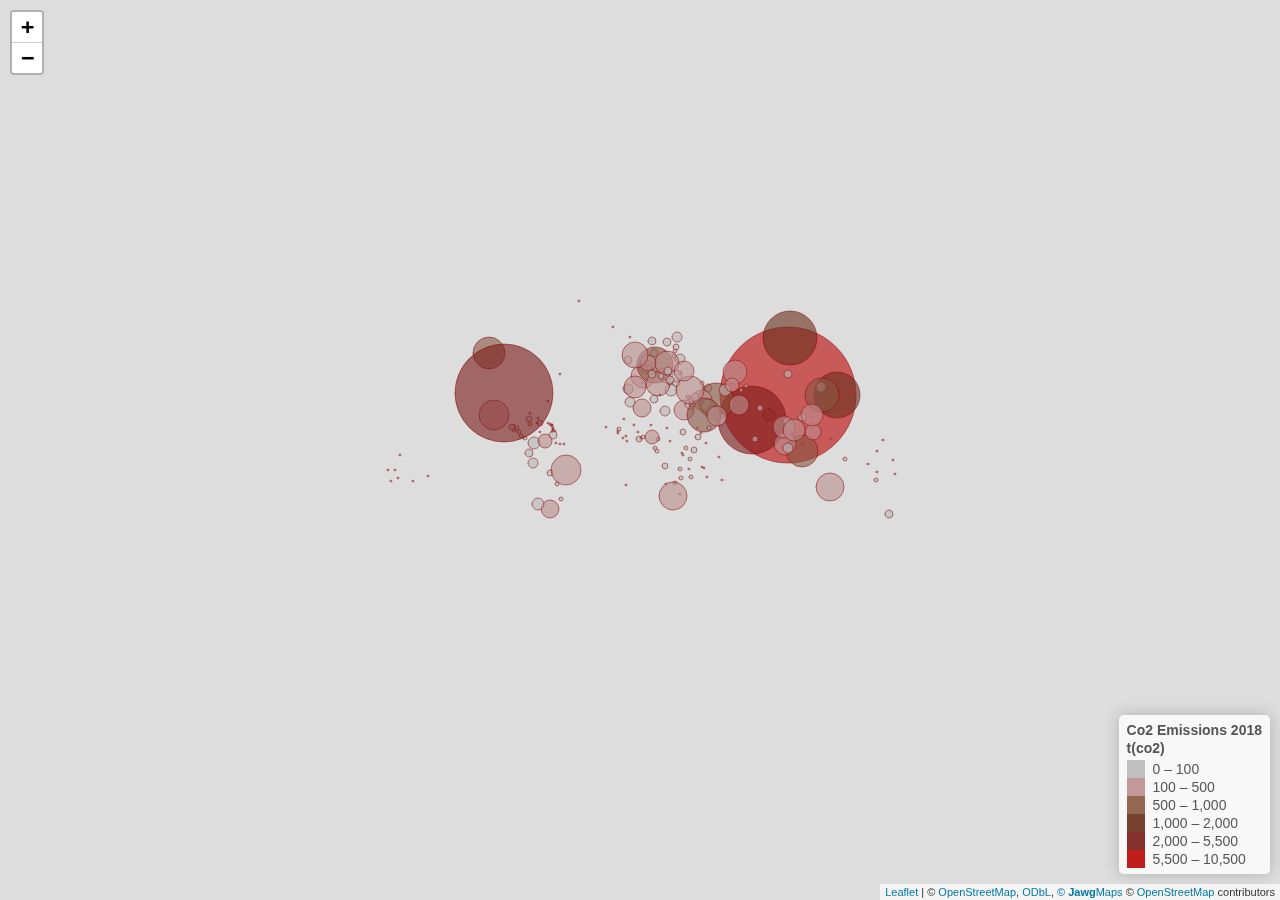
==== co2map.html @ f68b175c "initial commit" ====
<!DOCTYPE html>
<html lang="en">
<head>
<meta charset="utf-8" />
<style>body{background-color:white;}</style>
<script>(function() {
  // If window.HTMLWidgets is already defined, then use it; otherwise create a
  // new object. This allows preceding code to set options that affect the
  // initialization process (though none currently exist).
  window.HTMLWidgets = window.HTMLWidgets || {};

  // See if we're running in a viewer pane. If not, we're in a web browser.
  var viewerMode = window.HTMLWidgets.viewerMode =
      /\bviewer_pane=1\b/.test(window.location);

  // See if we're running in Shiny mode. If not, it's a static document.
  // Note that static widgets can appear in both Shiny and static modes, but
  // obviously, Shiny widgets can only appear in Shiny apps/documents.
  var shinyMode = window.HTMLWidgets.shinyMode =
      typeof(window.Shiny) !== "undefined" && !!window.Shiny.outputBindings;

  // We can't count on jQuery being available, so we implement our own
  // version if necessary.
  function querySelectorAll(scope, selector) {
    if (typeof(jQuery) !== "undefined" && scope instanceof jQuery) {
      return scope.find(selector);
    }
    if (scope.querySelectorAll) {
      return scope.querySelectorAll(selector);
    }
  }

  function asArray(value) {
    if (value === null)
      return [];
    if ($.isArray(value))
      return value;
    return [value];
  }

  // Implement jQuery's extend
  function extend(target /*, ... */) {
    if (arguments.length == 1) {
      return target;
    }
    for (var i = 1; i < arguments.length; i++) {
      var source = arguments[i];
      for (var prop in source) {
        if (source.hasOwnProperty(prop)) {
          target[prop] = source[prop];
        }
      }
    }
    return target;
  }

  // IE8 doesn't support Array.forEach.
  function forEach(values, callback, thisArg) {
    if (values.forEach) {
      values.forEach(callback, thisArg);
    } else {
      for (var i = 0; i < values.length; i++) {
        callback.call(thisArg, values[i], i, values);
      }
    }
  }

  // Replaces the specified method with the return value of funcSource.
  //
  // Note that funcSource should not BE the new method, it should be a function
  // that RETURNS the new method. funcSource receives a single argument that is
  // the overridden method, it can be called from the new method. The overridden
  // method can be called like a regular function, it has the target permanently
  // bound to it so "this" will work correctly.
  function overrideMethod(target, methodName, funcSource) {
    var superFunc = target[methodName] || function() {};
    var superFuncBound = function() {
      return superFunc.apply(target, arguments);
    };
    target[methodName] = funcSource(superFuncBound);
  }

  // Add a method to delegator that, when invoked, calls
  // delegatee.methodName. If there is no such method on
  // the delegatee, but there was one on delegator before
  // delegateMethod was called, then the original version
  // is invoked instead.
  // For example:
  //
  // var a = {
  //   method1: function() { console.log('a1'); }
  //   method2: function() { console.log('a2'); }
  // };
  // var b = {
  //   method1: function() { console.log('b1'); }
  // };
  // delegateMethod(a, b, "method1");
  // delegateMethod(a, b, "method2");
  // a.method1();
  // a.method2();
  //
  // The output would be "b1", "a2".
  function delegateMethod(delegator, delegatee, methodName) {
    var inherited = delegator[methodName];
    delegator[methodName] = function() {
      var target = delegatee;
      var method = delegatee[methodName];

      // The method doesn't exist on the delegatee. Instead,
      // call the method on the delegator, if it exists.
      if (!method) {
        target = delegator;
        method = inherited;
      }

      if (method) {
        return method.apply(target, arguments);
      }
    };
  }

  // Implement a vague facsimilie of jQuery's data method
  function elementData(el, name, value) {
    if (arguments.length == 2) {
      return el["htmlwidget_data_" + name];
    } else if (arguments.length == 3) {
      el["htmlwidget_data_" + name] = value;
      return el;
    } else {
      throw new Error("Wrong number of arguments for elementData: " +
        arguments.length);
    }
  }

  // http://stackoverflow.com/questions/3446170/escape-string-for-use-in-javascript-regex
  function escapeRegExp(str) {
    return str.replace(/[\-\[\]\/\{\}\(\)\*\+\?\.\\\^\$\|]/g, "\\$&");
  }

  function hasClass(el, className) {
    var re = new RegExp("\\b" + escapeRegExp(className) + "\\b");
    return re.test(el.className);
  }

  // elements - array (or array-like object) of HTML elements
  // className - class name to test for
  // include - if true, only return elements with given className;
  //   if false, only return elements *without* given className
  function filterByClass(elements, className, include) {
    var results = [];
    for (var i = 0; i < elements.length; i++) {
      if (hasClass(elements[i], className) == include)
        results.push(elements[i]);
    }
    return results;
  }

  function on(obj, eventName, func) {
    if (obj.addEventListener) {
      obj.addEventListener(eventName, func, false);
    } else if (obj.attachEvent) {
      obj.attachEvent(eventName, func);
    }
  }

  function off(obj, eventName, func) {
    if (obj.removeEventListener)
      obj.removeEventListener(eventName, func, false);
    else if (obj.detachEvent) {
      obj.detachEvent(eventName, func);
    }
  }

  // Translate array of values to top/right/bottom/left, as usual with
  // the "padding" CSS property
  // https://developer.mozilla.org/en-US/docs/Web/CSS/padding
  function unpackPadding(value) {
    if (typeof(value) === "number")
      value = [value];
    if (value.length === 1) {
      return {top: value[0], right: value[0], bottom: value[0], left: value[0]};
    }
    if (value.length === 2) {
      return {top: value[0], right: value[1], bottom: value[0], left: value[1]};
    }
    if (value.length === 3) {
      return {top: value[0], right: value[1], bottom: value[2], left: value[1]};
    }
    if (value.length === 4) {
      return {top: value[0], right: value[1], bottom: value[2], left: value[3]};
    }
  }

  // Convert an unpacked padding object to a CSS value
  function paddingToCss(paddingObj) {
    return paddingObj.top + "px " + paddingObj.right + "px " + paddingObj.bottom + "px " + paddingObj.left + "px";
  }

  // Makes a number suitable for CSS
  function px(x) {
    if (typeof(x) === "number")
      return x + "px";
    else
      return x;
  }

  // Retrieves runtime widget sizing information for an element.
  // The return value is either null, or an object with fill, padding,
  // defaultWidth, defaultHeight fields.
  function sizingPolicy(el) {
    var sizingEl = document.querySelector("script[data-for='" + el.id + "'][type='application/htmlwidget-sizing']");
    if (!sizingEl)
      return null;
    var sp = JSON.parse(sizingEl.textContent || sizingEl.text || "{}");
    if (viewerMode) {
      return sp.viewer;
    } else {
      return sp.browser;
    }
  }

  // @param tasks Array of strings (or falsy value, in which case no-op).
  //   Each element must be a valid JavaScript expression that yields a
  //   function. Or, can be an array of objects with "code" and "data"
  //   properties; in this case, the "code" property should be a string
  //   of JS that's an expr that yields a function, and "data" should be
  //   an object that will be added as an additional argument when that
  //   function is called.
  // @param target The object that will be "this" for each function
  //   execution.
  // @param args Array of arguments to be passed to the functions. (The
  //   same arguments will be passed to all functions.)
  function evalAndRun(tasks, target, args) {
    if (tasks) {
      forEach(tasks, function(task) {
        var theseArgs = args;
        if (typeof(task) === "object") {
          theseArgs = theseArgs.concat([task.data]);
          task = task.code;
        }
        var taskFunc = tryEval(task);
        if (typeof(taskFunc) !== "function") {
          throw new Error("Task must be a function! Source:\n" + task);
        }
        taskFunc.apply(target, theseArgs);
      });
    }
  }

  // Attempt eval() both with and without enclosing in parentheses.
  // Note that enclosing coerces a function declaration into
  // an expression that eval() can parse
  // (otherwise, a SyntaxError is thrown)
  function tryEval(code) {
    var result = null;
    try {
      result = eval("(" + code + ")");
    } catch(error) {
      if (!(error instanceof SyntaxError)) {
        throw error;
      }
      try {
        result = eval(code);
      } catch(e) {
        if (e instanceof SyntaxError) {
          throw error;
        } else {
          throw e;
        }
      }
    }
    return result;
  }

  function initSizing(el) {
    var sizing = sizingPolicy(el);
    if (!sizing)
      return;

    var cel = document.getElementById("htmlwidget_container");
    if (!cel)
      return;

    if (typeof(sizing.padding) !== "undefined") {
      document.body.style.margin = "0";
      document.body.style.padding = paddingToCss(unpackPadding(sizing.padding));
    }

    if (sizing.fill) {
      document.body.style.overflow = "hidden";
      document.body.style.width = "100%";
      document.body.style.height = "100%";
      document.documentElement.style.width = "100%";
      document.documentElement.style.height = "100%";
      cel.style.position = "absolute";
      var pad = unpackPadding(sizing.padding);
      cel.style.top = pad.top + "px";
      cel.style.right = pad.right + "px";
      cel.style.bottom = pad.bottom + "px";
      cel.style.left = pad.left + "px";
      el.style.width = "100%";
      el.style.height = "100%";

      return {
        getWidth: function() { return cel.getBoundingClientRect().width; },
        getHeight: function() { return cel.getBoundingClientRect().height; }
      };

    } else {
      el.style.width = px(sizing.width);
      el.style.height = px(sizing.height);

      return {
        getWidth: function() { return cel.getBoundingClientRect().width; },
        getHeight: function() { return cel.getBoundingClientRect().height; }
      };
    }
  }

  // Default implementations for methods
  var defaults = {
    find: function(scope) {
      return querySelectorAll(scope, "." + this.name);
    },
    renderError: function(el, err) {
      var $el = $(el);

      this.clearError(el);

      // Add all these error classes, as Shiny does
      var errClass = "shiny-output-error";
      if (err.type !== null) {
        // use the classes of the error condition as CSS class names
        errClass = errClass + " " + $.map(asArray(err.type), function(type) {
          return errClass + "-" + type;
        }).join(" ");
      }
      errClass = errClass + " htmlwidgets-error";

      // Is el inline or block? If inline or inline-block, just display:none it
      // and add an inline error.
      var display = $el.css("display");
      $el.data("restore-display-mode", display);

      if (display === "inline" || display === "inline-block") {
        $el.hide();
        if (err.message !== "") {
          var errorSpan = $("<span>").addClass(errClass);
          errorSpan.text(err.message);
          $el.after(errorSpan);
        }
      } else if (display === "block") {
        // If block, add an error just after the el, set visibility:none on the
        // el, and position the error to be on top of the el.
        // Mark it with a unique ID and CSS class so we can remove it later.
        $el.css("visibility", "hidden");
        if (err.message !== "") {
          var errorDiv = $("<div>").addClass(errClass).css("position", "absolute")
            .css("top", el.offsetTop)
            .css("left", el.offsetLeft)
            // setting width can push out the page size, forcing otherwise
            // unnecessary scrollbars to appear and making it impossible for
            // the element to shrink; so use max-width instead
            .css("maxWidth", el.offsetWidth)
            .css("height", el.offsetHeight);
          errorDiv.text(err.message);
          $el.after(errorDiv);

          // Really dumb way to keep the size/position of the error in sync with
          // the parent element as the window is resized or whatever.
          var intId = setInterval(function() {
            if (!errorDiv[0].parentElement) {
              clearInterval(intId);
              return;
            }
            errorDiv
              .css("top", el.offsetTop)
              .css("left", el.offsetLeft)
              .css("maxWidth", el.offsetWidth)
              .css("height", el.offsetHeight);
          }, 500);
        }
      }
    },
    clearError: function(el) {
      var $el = $(el);
      var display = $el.data("restore-display-mode");
      $el.data("restore-display-mode", null);

      if (display === "inline" || display === "inline-block") {
        if (display)
          $el.css("display", display);
        $(el.nextSibling).filter(".htmlwidgets-error").remove();
      } else if (display === "block"){
        $el.css("visibility", "inherit");
        $(el.nextSibling).filter(".htmlwidgets-error").remove();
      }
    },
    sizing: {}
  };

  // Called by widget bindings to register a new type of widget. The definition
  // object can contain the following properties:
  // - name (required) - A string indicating the binding name, which will be
  //   used by default as the CSS classname to look for.
  // - initialize (optional) - A function(el) that will be called once per
  //   widget element; if a value is returned, it will be passed as the third
  //   value to renderValue.
  // - renderValue (required) - A function(el, data, initValue) that will be
  //   called with data. Static contexts will cause this to be called once per
  //   element; Shiny apps will cause this to be called multiple times per
  //   element, as the data changes.
  window.HTMLWidgets.widget = function(definition) {
    if (!definition.name) {
      throw new Error("Widget must have a name");
    }
    if (!definition.type) {
      throw new Error("Widget must have a type");
    }
    // Currently we only support output widgets
    if (definition.type !== "output") {
      throw new Error("Unrecognized widget type '" + definition.type + "'");
    }
    // TODO: Verify that .name is a valid CSS classname

    // Support new-style instance-bound definitions. Old-style class-bound
    // definitions have one widget "object" per widget per type/class of
    // widget; the renderValue and resize methods on such widget objects
    // take el and instance arguments, because the widget object can't
    // store them. New-style instance-bound definitions have one widget
    // object per widget instance; the definition that's passed in doesn't
    // provide renderValue or resize methods at all, just the single method
    //   factory(el, width, height)
    // which returns an object that has renderValue(x) and resize(w, h).
    // This enables a far more natural programming style for the widget
    // author, who can store per-instance state using either OO-style
    // instance fields or functional-style closure variables (I guess this
    // is in contrast to what can only be called C-style pseudo-OO which is
    // what we required before).
    if (definition.factory) {
      definition = createLegacyDefinitionAdapter(definition);
    }

    if (!definition.renderValue) {
      throw new Error("Widget must have a renderValue function");
    }

    // For static rendering (non-Shiny), use a simple widget registration
    // scheme. We also use this scheme for Shiny apps/documents that also
    // contain static widgets.
    window.HTMLWidgets.widgets = window.HTMLWidgets.widgets || [];
    // Merge defaults into the definition; don't mutate the original definition.
    var staticBinding = extend({}, defaults, definition);
    overrideMethod(staticBinding, "find", function(superfunc) {
      return function(scope) {
        var results = superfunc(scope);
        // Filter out Shiny outputs, we only want the static kind
        return filterByClass(results, "html-widget-output", false);
      };
    });
    window.HTMLWidgets.widgets.push(staticBinding);

    if (shinyMode) {
      // Shiny is running. Register the definition with an output binding.
      // The definition itself will not be the output binding, instead
      // we will make an output binding object that delegates to the
      // definition. This is because we foolishly used the same method
      // name (renderValue) for htmlwidgets definition and Shiny bindings
      // but they actually have quite different semantics (the Shiny
      // bindings receive data that includes lots of metadata that it
      // strips off before calling htmlwidgets renderValue). We can't
      // just ignore the difference because in some widgets it's helpful
      // to call this.renderValue() from inside of resize(), and if
      // we're not delegating, then that call will go to the Shiny
      // version instead of the htmlwidgets version.

      // Merge defaults with definition, without mutating either.
      var bindingDef = extend({}, defaults, definition);

      // This object will be our actual Shiny binding.
      var shinyBinding = new Shiny.OutputBinding();

      // With a few exceptions, we'll want to simply use the bindingDef's
      // version of methods if they are available, otherwise fall back to
      // Shiny's defaults. NOTE: If Shiny's output bindings gain additional
      // methods in the future, and we want them to be overrideable by
      // HTMLWidget binding definitions, then we'll need to add them to this
      // list.
      delegateMethod(shinyBinding, bindingDef, "getId");
      delegateMethod(shinyBinding, bindingDef, "onValueChange");
      delegateMethod(shinyBinding, bindingDef, "onValueError");
      delegateMethod(shinyBinding, bindingDef, "renderError");
      delegateMethod(shinyBinding, bindingDef, "clearError");
      delegateMethod(shinyBinding, bindingDef, "showProgress");

      // The find, renderValue, and resize are handled differently, because we
      // want to actually decorate the behavior of the bindingDef methods.

      shinyBinding.find = function(scope) {
        var results = bindingDef.find(scope);

        // Only return elements that are Shiny outputs, not static ones
        var dynamicResults = results.filter(".html-widget-output");

        // It's possible that whatever caused Shiny to think there might be
        // new dynamic outputs, also caused there to be new static outputs.
        // Since there might be lots of different htmlwidgets bindings, we
        // schedule execution for later--no need to staticRender multiple
        // times.
        if (results.length !== dynamicResults.length)
          scheduleStaticRender();

        return dynamicResults;
      };

      // Wrap renderValue to handle initialization, which unfortunately isn't
      // supported natively by Shiny at the time of this writing.

      shinyBinding.renderValue = function(el, data) {
        Shiny.renderDependencies(data.deps);
        // Resolve strings marked as javascript literals to objects
        if (!(data.evals instanceof Array)) data.evals = [data.evals];
        for (var i = 0; data.evals && i < data.evals.length; i++) {
          window.HTMLWidgets.evaluateStringMember(data.x, data.evals[i]);
        }
        if (!bindingDef.renderOnNullValue) {
          if (data.x === null) {
            el.style.visibility = "hidden";
            return;
          } else {
            el.style.visibility = "inherit";
          }
        }
        if (!elementData(el, "initialized")) {
          initSizing(el);

          elementData(el, "initialized", true);
          if (bindingDef.initialize) {
            var rect = el.getBoundingClientRect();
            var result = bindingDef.initialize(el, rect.width, rect.height);
            elementData(el, "init_result", result);
          }
        }
        bindingDef.renderValue(el, data.x, elementData(el, "init_result"));
        evalAndRun(data.jsHooks.render, elementData(el, "init_result"), [el, data.x]);
      };

      // Only override resize if bindingDef implements it
      if (bindingDef.resize) {
        shinyBinding.resize = function(el, width, height) {
          // Shiny can call resize before initialize/renderValue have been
          // called, which doesn't make sense for widgets.
          if (elementData(el, "initialized")) {
            bindingDef.resize(el, width, height, elementData(el, "init_result"));
          }
        };
      }

      Shiny.outputBindings.register(shinyBinding, bindingDef.name);
    }
  };

  var scheduleStaticRenderTimerId = null;
  function scheduleStaticRender() {
    if (!scheduleStaticRenderTimerId) {
      scheduleStaticRenderTimerId = setTimeout(function() {
        scheduleStaticRenderTimerId = null;
        window.HTMLWidgets.staticRender();
      }, 1);
    }
  }

  // Render static widgets after the document finishes loading
  // Statically render all elements that are of this widget's class
  window.HTMLWidgets.staticRender = function() {
    var bindings = window.HTMLWidgets.widgets || [];
    forEach(bindings, function(binding) {
      var matches = binding.find(document.documentElement);
      forEach(matches, function(el) {
        var sizeObj = initSizing(el, binding);

        var getSize = function(el) {
          if (sizeObj) {
            return {w: sizeObj.getWidth(), h: sizeObj.getHeight()}
          } else {
            var rect = el.getBoundingClientRect();
            return {w: rect.width, h: rect.height}
          }
        };

        if (hasClass(el, "html-widget-static-bound"))
          return;
        el.className = el.className + " html-widget-static-bound";

        var initResult;
        if (binding.initialize) {
          var size = getSize(el);
          initResult = binding.initialize(el, size.w, size.h);
          elementData(el, "init_result", initResult);
        }

        if (binding.resize) {
          var lastSize = getSize(el);
          var resizeHandler = function(e) {
            var size = getSize(el);
            if (size.w === 0 && size.h === 0)
              return;
            if (size.w === lastSize.w && size.h === lastSize.h)
              return;
            lastSize = size;
            binding.resize(el, size.w, size.h, initResult);
          };

          on(window, "resize", resizeHandler);

          // This is needed for cases where we're running in a Shiny
          // app, but the widget itself is not a Shiny output, but
          // rather a simple static widget. One example of this is
          // an rmarkdown document that has runtime:shiny and widget
          // that isn't in a render function. Shiny only knows to
          // call resize handlers for Shiny outputs, not for static
          // widgets, so we do it ourselves.
          if (window.jQuery) {
            window.jQuery(document).on(
              "shown.htmlwidgets shown.bs.tab.htmlwidgets shown.bs.collapse.htmlwidgets",
              resizeHandler
            );
            window.jQuery(document).on(
              "hidden.htmlwidgets hidden.bs.tab.htmlwidgets hidden.bs.collapse.htmlwidgets",
              resizeHandler
            );
          }

          // This is needed for the specific case of ioslides, which
          // flips slides between display:none and display:block.
          // Ideally we would not have to have ioslide-specific code
          // here, but rather have ioslides raise a generic event,
          // but the rmarkdown package just went to CRAN so the
          // window to getting that fixed may be long.
          if (window.addEventListener) {
            // It's OK to limit this to window.addEventListener
            // browsers because ioslides itself only supports
            // such browsers.
            on(document, "slideenter", resizeHandler);
            on(document, "slideleave", resizeHandler);
          }
        }

        var scriptData = document.querySelector("script[data-for='" + el.id + "'][type='application/json']");
        if (scriptData) {
          var data = JSON.parse(scriptData.textContent || scriptData.text);
          // Resolve strings marked as javascript literals to objects
          if (!(data.evals instanceof Array)) data.evals = [data.evals];
          for (var k = 0; data.evals && k < data.evals.length; k++) {
            window.HTMLWidgets.evaluateStringMember(data.x, data.evals[k]);
          }
          binding.renderValue(el, data.x, initResult);
          evalAndRun(data.jsHooks.render, initResult, [el, data.x]);
        }
      });
    });

    invokePostRenderHandlers();
  }


  function has_jQuery3() {
    if (!window.jQuery) {
      return false;
    }
    var $version = window.jQuery.fn.jquery;
    var $major_version = parseInt($version.split(".")[0]);
    return $major_version >= 3;
  }

  /*
  / Shiny 1.4 bumped jQuery from 1.x to 3.x which means jQuery's
  / on-ready handler (i.e., $(fn)) is now asyncronous (i.e., it now
  / really means $(setTimeout(fn)).
  / https://jquery.com/upgrade-guide/3.0/#breaking-change-document-ready-handlers-are-now-asynchronous
  /
  / Since Shiny uses $() to schedule initShiny, shiny>=1.4 calls initShiny
  / one tick later than it did before, which means staticRender() is
  / called renderValue() earlier than (advanced) widget authors might be expecting.
  / https://github.com/rstudio/shiny/issues/2630
  /
  / For a concrete example, leaflet has some methods (e.g., updateBounds)
  / which reference Shiny methods registered in initShiny (e.g., setInputValue).
  / Since leaflet is privy to this life-cycle, it knows to use setTimeout() to
  / delay execution of those methods (until Shiny methods are ready)
  / https://github.com/rstudio/leaflet/blob/18ec981/javascript/src/index.js#L266-L268
  /
  / Ideally widget authors wouldn't need to use this setTimeout() hack that
  / leaflet uses to call Shiny methods on a staticRender(). In the long run,
  / the logic initShiny should be broken up so that method registration happens
  / right away, but binding happens later.
  */
  function maybeStaticRenderLater() {
    if (shinyMode && has_jQuery3()) {
      window.jQuery(window.HTMLWidgets.staticRender);
    } else {
      window.HTMLWidgets.staticRender();
    }
  }

  if (document.addEventListener) {
    document.addEventListener("DOMContentLoaded", function() {
      document.removeEventListener("DOMContentLoaded", arguments.callee, false);
      maybeStaticRenderLater();
    }, false);
  } else if (document.attachEvent) {
    document.attachEvent("onreadystatechange", function() {
      if (document.readyState === "complete") {
        document.detachEvent("onreadystatechange", arguments.callee);
        maybeStaticRenderLater();
      }
    });
  }


  window.HTMLWidgets.getAttachmentUrl = function(depname, key) {
    // If no key, default to the first item
    if (typeof(key) === "undefined")
      key = 1;

    var link = document.getElementById(depname + "-" + key + "-attachment");
    if (!link) {
      throw new Error("Attachment " + depname + "/" + key + " not found in document");
    }
    return link.getAttribute("href");
  };

  window.HTMLWidgets.dataframeToD3 = function(df) {
    var names = [];
    var length;
    for (var name in df) {
        if (df.hasOwnProperty(name))
            names.push(name);
        if (typeof(df[name]) !== "object" || typeof(df[name].length) === "undefined") {
            throw new Error("All fields must be arrays");
        } else if (typeof(length) !== "undefined" && length !== df[name].length) {
            throw new Error("All fields must be arrays of the same length");
        }
        length = df[name].length;
    }
    var results = [];
    var item;
    for (var row = 0; row < length; row++) {
        item = {};
        for (var col = 0; col < names.length; col++) {
            item[names[col]] = df[names[col]][row];
        }
        results.push(item);
    }
    return results;
  };

  window.HTMLWidgets.transposeArray2D = function(array) {
      if (array.length === 0) return array;
      var newArray = array[0].map(function(col, i) {
          return array.map(function(row) {
              return row[i]
          })
      });
      return newArray;
  };
  // Split value at splitChar, but allow splitChar to be escaped
  // using escapeChar. Any other characters escaped by escapeChar
  // will be included as usual (including escapeChar itself).
  function splitWithEscape(value, splitChar, escapeChar) {
    var results = [];
    var escapeMode = false;
    var currentResult = "";
    for (var pos = 0; pos < value.length; pos++) {
      if (!escapeMode) {
        if (value[pos] === splitChar) {
          results.push(currentResult);
          currentResult = "";
        } else if (value[pos] === escapeChar) {
          escapeMode = true;
        } else {
          currentResult += value[pos];
        }
      } else {
        currentResult += value[pos];
        escapeMode = false;
      }
    }
    if (currentResult !== "") {
      results.push(currentResult);
    }
    return results;
  }
  // Function authored by Yihui/JJ Allaire
  window.HTMLWidgets.evaluateStringMember = function(o, member) {
    var parts = splitWithEscape(member, '.', '\\');
    for (var i = 0, l = parts.length; i < l; i++) {
      var part = parts[i];
      // part may be a character or 'numeric' member name
      if (o !== null && typeof o === "object" && part in o) {
        if (i == (l - 1)) { // if we are at the end of the line then evalulate
          if (typeof o[part] === "string")
            o[part] = tryEval(o[part]);
        } else { // otherwise continue to next embedded object
          o = o[part];
        }
      }
    }
  };

  // Retrieve the HTMLWidget instance (i.e. the return value of an
  // HTMLWidget binding's initialize() or factory() function)
  // associated with an element, or null if none.
  window.HTMLWidgets.getInstance = function(el) {
    return elementData(el, "init_result");
  };

  // Finds the first element in the scope that matches the selector,
  // and returns the HTMLWidget instance (i.e. the return value of
  // an HTMLWidget binding's initialize() or factory() function)
  // associated with that element, if any. If no element matches the
  // selector, or the first matching element has no HTMLWidget
  // instance associated with it, then null is returned.
  //
  // The scope argument is optional, and defaults to window.document.
  window.HTMLWidgets.find = function(scope, selector) {
    if (arguments.length == 1) {
      selector = scope;
      scope = document;
    }

    var el = scope.querySelector(selector);
    if (el === null) {
      return null;
    } else {
      return window.HTMLWidgets.getInstance(el);
    }
  };

  // Finds all elements in the scope that match the selector, and
  // returns the HTMLWidget instances (i.e. the return values of
  // an HTMLWidget binding's initialize() or factory() function)
  // associated with the elements, in an array. If elements that
  // match the selector don't have an associated HTMLWidget
  // instance, the returned array will contain nulls.
  //
  // The scope argument is optional, and defaults to window.document.
  window.HTMLWidgets.findAll = function(scope, selector) {
    if (arguments.length == 1) {
      selector = scope;
      scope = document;
    }

    var nodes = scope.querySelectorAll(selector);
    var results = [];
    for (var i = 0; i < nodes.length; i++) {
      results.push(window.HTMLWidgets.getInstance(nodes[i]));
    }
    return results;
  };

  var postRenderHandlers = [];
  function invokePostRenderHandlers() {
    while (postRenderHandlers.length) {
      var handler = postRenderHandlers.shift();
      if (handler) {
        handler();
      }
    }
  }

  // Register the given callback function to be invoked after the
  // next time static widgets are rendered.
  window.HTMLWidgets.addPostRenderHandler = function(callback) {
    postRenderHandlers.push(callback);
  };

  // Takes a new-style instance-bound definition, and returns an
  // old-style class-bound definition. This saves us from having
  // to rewrite all the logic in this file to accomodate both
  // types of definitions.
  function createLegacyDefinitionAdapter(defn) {
    var result = {
      name: defn.name,
      type: defn.type,
      initialize: function(el, width, height) {
        return defn.factory(el, width, height);
      },
      renderValue: function(el, x, instance) {
        return instance.renderValue(x);
      },
      resize: function(el, width, height, instance) {
        return instance.resize(width, height);
      }
    };

    if (defn.find)
      result.find = defn.find;
    if (defn.renderError)
      result.renderError = defn.renderError;
    if (defn.clearError)
      result.clearError = defn.clearError;

    return result;
  }
})();
</script>
<script>/*! jQuery v3.6.0 | (c) OpenJS Foundation and other contributors | jquery.org/license */
!function(e,t){"use strict";"object"==typeof module&&"object"==typeof module.exports?module.exports=e.document?t(e,!0):function(e){if(!e.document)throw new Error("jQuery requires a window with a document");return t(e)}:t(e)}("undefined"!=typeof window?window:this,function(C,e){"use strict";var t=[],r=Object.getPrototypeOf,s=t.slice,g=t.flat?function(e){return t.flat.call(e)}:function(e){return t.concat.apply([],e)},u=t.push,i=t.indexOf,n={},o=n.toString,v=n.hasOwnProperty,a=v.toString,l=a.call(Object),y={},m=function(e){return"function"==typeof e&&"number"!=typeof e.nodeType&&"function"!=typeof e.item},x=function(e){return null!=e&&e===e.window},E=C.document,c={type:!0,src:!0,nonce:!0,noModule:!0};function b(e,t,n){var r,i,o=(n=n||E).createElement("script");if(o.text=e,t)for(r in c)(i=t[r]||t.getAttribute&&t.getAttribute(r))&&o.setAttribute(r,i);n.head.appendChild(o).parentNode.removeChild(o)}function w(e){return null==e?e+"":"object"==typeof e||"function"==typeof e?n[o.call(e)]||"object":typeof e}var f="3.6.0",S=function(e,t){return new S.fn.init(e,t)};function p(e){var t=!!e&&"length"in e&&e.length,n=w(e);return!m(e)&&!x(e)&&("array"===n||0===t||"number"==typeof t&&0<t&&t-1 in e)}S.fn=S.prototype={jquery:f,constructor:S,length:0,toArray:function(){return s.call(this)},get:function(e){return null==e?s.call(this):e<0?this[e+this.length]:this[e]},pushStack:function(e){var t=S.merge(this.constructor(),e);return t.prevObject=this,t},each:function(e){return S.each(this,e)},map:function(n){return this.pushStack(S.map(this,function(e,t){return n.call(e,t,e)}))},slice:function(){return this.pushStack(s.apply(this,arguments))},first:function(){return this.eq(0)},last:function(){return this.eq(-1)},even:function(){return this.pushStack(S.grep(this,function(e,t){return(t+1)%2}))},odd:function(){return this.pushStack(S.grep(this,function(e,t){return t%2}))},eq:function(e){var t=this.length,n=+e+(e<0?t:0);return this.pushStack(0<=n&&n<t?[this[n]]:[])},end:function(){return this.prevObject||this.constructor()},push:u,sort:t.sort,splice:t.splice},S.extend=S.fn.extend=function(){var e,t,n,r,i,o,a=arguments[0]||{},s=1,u=arguments.length,l=!1;for("boolean"==typeof a&&(l=a,a=arguments[s]||{},s++),"object"==typeof a||m(a)||(a={}),s===u&&(a=this,s--);s<u;s++)if(null!=(e=arguments[s]))for(t in e)r=e[t],"__proto__"!==t&&a!==r&&(l&&r&&(S.isPlainObject(r)||(i=Array.isArray(r)))?(n=a[t],o=i&&!Array.isArray(n)?[]:i||S.isPlainObject(n)?n:{},i=!1,a[t]=S.extend(l,o,r)):void 0!==r&&(a[t]=r));return a},S.extend({expando:"jQuery"+(f+Math.random()).replace(/\D/g,""),isReady:!0,error:function(e){throw new Error(e)},noop:function(){},isPlainObject:function(e){var t,n;return!(!e||"[object Object]"!==o.call(e))&&(!(t=r(e))||"function"==typeof(n=v.call(t,"constructor")&&t.constructor)&&a.call(n)===l)},isEmptyObject:function(e){var t;for(t in e)return!1;return!0},globalEval:function(e,t,n){b(e,{nonce:t&&t.nonce},n)},each:function(e,t){var n,r=0;if(p(e)){for(n=e.length;r<n;r++)if(!1===t.call(e[r],r,e[r]))break}else for(r in e)if(!1===t.call(e[r],r,e[r]))break;return e},makeArray:function(e,t){var n=t||[];return null!=e&&(p(Object(e))?S.merge(n,"string"==typeof e?[e]:e):u.call(n,e)),n},inArray:function(e,t,n){return null==t?-1:i.call(t,e,n)},merge:function(e,t){for(var n=+t.length,r=0,i=e.length;r<n;r++)e[i++]=t[r];return e.length=i,e},grep:function(e,t,n){for(var r=[],i=0,o=e.length,a=!n;i<o;i++)!t(e[i],i)!==a&&r.push(e[i]);return r},map:function(e,t,n){var r,i,o=0,a=[];if(p(e))for(r=e.length;o<r;o++)null!=(i=t(e[o],o,n))&&a.push(i);else for(o in e)null!=(i=t(e[o],o,n))&&a.push(i);return g(a)},guid:1,support:y}),"function"==typeof Symbol&&(S.fn[Symbol.iterator]=t[Symbol.iterator]),S.each("Boolean Number String Function Array Date RegExp Object Error Symbol".split(" "),function(e,t){n["[object "+t+"]"]=t.toLowerCase()});var d=function(n){var e,d,b,o,i,h,f,g,w,u,l,T,C,a,E,v,s,c,y,S="sizzle"+1*new Date,p=n.document,k=0,r=0,m=ue(),x=ue(),A=ue(),N=ue(),j=function(e,t){return e===t&&(l=!0),0},D={}.hasOwnProperty,t=[],q=t.pop,L=t.push,H=t.push,O=t.slice,P=function(e,t){for(var n=0,r=e.length;n<r;n++)if(e[n]===t)return n;return-1},R="checked|selected|async|autofocus|autoplay|controls|defer|disabled|hidden|ismap|loop|multiple|open|readonly|required|scoped",M="[\\x20\\t\\r\\n\\f]",I="(?:\\\\[\\da-fA-F]{1,6}"+M+"?|\\\\[^\\r\\n\\f]|[\\w-]|[^\0-\\x7f])+",W="\\["+M+"*("+I+")(?:"+M+"*([*^$|!~]?=)"+M+"*(?:'((?:\\\\.|[^\\\\'])*)'|\"((?:\\\\.|[^\\\\\"])*)\"|("+I+"))|)"+M+"*\\]",F=":("+I+")(?:\\((('((?:\\\\.|[^\\\\'])*)'|\"((?:\\\\.|[^\\\\\"])*)\")|((?:\\\\.|[^\\\\()[\\]]|"+W+")*)|.*)\\)|)",B=new RegExp(M+"+","g"),$=new RegExp("^"+M+"+|((?:^|[^\\\\])(?:\\\\.)*)"+M+"+$","g"),_=new RegExp("^"+M+"*,"+M+"*"),z=new RegExp("^"+M+"*([>+~]|"+M+")"+M+"*"),U=new RegExp(M+"|>"),X=new RegExp(F),V=new RegExp("^"+I+"$"),G={ID:new RegExp("^#("+I+")"),CLASS:new RegExp("^\\.("+I+")"),TAG:new RegExp("^("+I+"|[*])"),ATTR:new RegExp("^"+W),PSEUDO:new RegExp("^"+F),CHILD:new RegExp("^:(only|first|last|nth|nth-last)-(child|of-type)(?:\\("+M+"*(even|odd|(([+-]|)(\\d*)n|)"+M+"*(?:([+-]|)"+M+"*(\\d+)|))"+M+"*\\)|)","i"),bool:new RegExp("^(?:"+R+")$","i"),needsContext:new RegExp("^"+M+"*[>+~]|:(even|odd|eq|gt|lt|nth|first|last)(?:\\("+M+"*((?:-\\d)?\\d*)"+M+"*\\)|)(?=[^-]|$)","i")},Y=/HTML$/i,Q=/^(?:input|select|textarea|button)$/i,J=/^h\d$/i,K=/^[^{]+\{\s*\[native \w/,Z=/^(?:#([\w-]+)|(\w+)|\.([\w-]+))$/,ee=/[+~]/,te=new RegExp("\\\\[\\da-fA-F]{1,6}"+M+"?|\\\\([^\\r\\n\\f])","g"),ne=function(e,t){var n="0x"+e.slice(1)-65536;return t||(n<0?String.fromCharCode(n+65536):String.fromCharCode(n>>10|55296,1023&n|56320))},re=/([\0-\x1f\x7f]|^-?\d)|^-$|[^\0-\x1f\x7f-\uFFFF\w-]/g,ie=function(e,t){return t?"\0"===e?"\ufffd":e.slice(0,-1)+"\\"+e.charCodeAt(e.length-1).toString(16)+" ":"\\"+e},oe=function(){T()},ae=be(function(e){return!0===e.disabled&&"fieldset"===e.nodeName.toLowerCase()},{dir:"parentNode",next:"legend"});try{H.apply(t=O.call(p.childNodes),p.childNodes),t[p.childNodes.length].nodeType}catch(e){H={apply:t.length?function(e,t){L.apply(e,O.call(t))}:function(e,t){var n=e.length,r=0;while(e[n++]=t[r++]);e.length=n-1}}}function se(t,e,n,r){var i,o,a,s,u,l,c,f=e&&e.ownerDocument,p=e?e.nodeType:9;if(n=n||[],"string"!=typeof t||!t||1!==p&&9!==p&&11!==p)return n;if(!r&&(T(e),e=e||C,E)){if(11!==p&&(u=Z.exec(t)))if(i=u[1]){if(9===p){if(!(a=e.getElementById(i)))return n;if(a.id===i)return n.push(a),n}else if(f&&(a=f.getElementById(i))&&y(e,a)&&a.id===i)return n.push(a),n}else{if(u[2])return H.apply(n,e.getElementsByTagName(t)),n;if((i=u[3])&&d.getElementsByClassName&&e.getElementsByClassName)return H.apply(n,e.getElementsByClassName(i)),n}if(d.qsa&&!N[t+" "]&&(!v||!v.test(t))&&(1!==p||"object"!==e.nodeName.toLowerCase())){if(c=t,f=e,1===p&&(U.test(t)||z.test(t))){(f=ee.test(t)&&ye(e.parentNode)||e)===e&&d.scope||((s=e.getAttribute("id"))?s=s.replace(re,ie):e.setAttribute("id",s=S)),o=(l=h(t)).length;while(o--)l[o]=(s?"#"+s:":scope")+" "+xe(l[o]);c=l.join(",")}try{return H.apply(n,f.querySelectorAll(c)),n}catch(e){N(t,!0)}finally{s===S&&e.removeAttribute("id")}}}return g(t.replace($,"$1"),e,n,r)}function ue(){var r=[];return function e(t,n){return r.push(t+" ")>b.cacheLength&&delete e[r.shift()],e[t+" "]=n}}function le(e){return e[S]=!0,e}function ce(e){var t=C.createElement("fieldset");try{return!!e(t)}catch(e){return!1}finally{t.parentNode&&t.parentNode.removeChild(t),t=null}}function fe(e,t){var n=e.split("|"),r=n.length;while(r--)b.attrHandle[n[r]]=t}function pe(e,t){var n=t&&e,r=n&&1===e.nodeType&&1===t.nodeType&&e.sourceIndex-t.sourceIndex;if(r)return r;if(n)while(n=n.nextSibling)if(n===t)return-1;return e?1:-1}function de(t){return function(e){return"input"===e.nodeName.toLowerCase()&&e.type===t}}function he(n){return function(e){var t=e.nodeName.toLowerCase();return("input"===t||"button"===t)&&e.type===n}}function ge(t){return function(e){return"form"in e?e.parentNode&&!1===e.disabled?"label"in e?"label"in e.parentNode?e.parentNode.disabled===t:e.disabled===t:e.isDisabled===t||e.isDisabled!==!t&&ae(e)===t:e.disabled===t:"label"in e&&e.disabled===t}}function ve(a){return le(function(o){return o=+o,le(function(e,t){var n,r=a([],e.length,o),i=r.length;while(i--)e[n=r[i]]&&(e[n]=!(t[n]=e[n]))})})}function ye(e){return e&&"undefined"!=typeof e.getElementsByTagName&&e}for(e in d=se.support={},i=se.isXML=function(e){var t=e&&e.namespaceURI,n=e&&(e.ownerDocument||e).documentElement;return!Y.test(t||n&&n.nodeName||"HTML")},T=se.setDocument=function(e){var t,n,r=e?e.ownerDocument||e:p;return r!=C&&9===r.nodeType&&r.documentElement&&(a=(C=r).documentElement,E=!i(C),p!=C&&(n=C.defaultView)&&n.top!==n&&(n.addEventListener?n.addEventListener("unload",oe,!1):n.attachEvent&&n.attachEvent("onunload",oe)),d.scope=ce(function(e){return a.appendChild(e).appendChild(C.createElement("div")),"undefined"!=typeof e.querySelectorAll&&!e.querySelectorAll(":scope fieldset div").length}),d.attributes=ce(function(e){return e.className="i",!e.getAttribute("className")}),d.getElementsByTagName=ce(function(e){return e.appendChild(C.createComment("")),!e.getElementsByTagName("*").length}),d.getElementsByClassName=K.test(C.getElementsByClassName),d.getById=ce(function(e){return a.appendChild(e).id=S,!C.getElementsByName||!C.getElementsByName(S).length}),d.getById?(b.filter.ID=function(e){var t=e.replace(te,ne);return function(e){return e.getAttribute("id")===t}},b.find.ID=function(e,t){if("undefined"!=typeof t.getElementById&&E){var n=t.getElementById(e);return n?[n]:[]}}):(b.filter.ID=function(e){var n=e.replace(te,ne);return function(e){var t="undefined"!=typeof e.getAttributeNode&&e.getAttributeNode("id");return t&&t.value===n}},b.find.ID=function(e,t){if("undefined"!=typeof t.getElementById&&E){var n,r,i,o=t.getElementById(e);if(o){if((n=o.getAttributeNode("id"))&&n.value===e)return[o];i=t.getElementsByName(e),r=0;while(o=i[r++])if((n=o.getAttributeNode("id"))&&n.value===e)return[o]}return[]}}),b.find.TAG=d.getElementsByTagName?function(e,t){return"undefined"!=typeof t.getElementsByTagName?t.getElementsByTagName(e):d.qsa?t.querySelectorAll(e):void 0}:function(e,t){var n,r=[],i=0,o=t.getElementsByTagName(e);if("*"===e){while(n=o[i++])1===n.nodeType&&r.push(n);return r}return o},b.find.CLASS=d.getElementsByClassName&&function(e,t){if("undefined"!=typeof t.getElementsByClassName&&E)return t.getElementsByClassName(e)},s=[],v=[],(d.qsa=K.test(C.querySelectorAll))&&(ce(function(e){var t;a.appendChild(e).innerHTML="<a id='"+S+"'></a><select id='"+S+"-\r\\' msallowcapture=''><option selected=''></option></select>",e.querySelectorAll("[msallowcapture^='']").length&&v.push("[*^$]="+M+"*(?:''|\"\")"),e.querySelectorAll("[selected]").length||v.push("\\["+M+"*(?:value|"+R+")"),e.querySelectorAll("[id~="+S+"-]").length||v.push("~="),(t=C.createElement("input")).setAttribute("name",""),e.appendChild(t),e.querySelectorAll("[name='']").length||v.push("\\["+M+"*name"+M+"*="+M+"*(?:''|\"\")"),e.querySelectorAll(":checked").length||v.push(":checked"),e.querySelectorAll("a#"+S+"+*").length||v.push(".#.+[+~]"),e.querySelectorAll("\\\f"),v.push("[\\r\\n\\f]")}),ce(function(e){e.innerHTML="<a href='' disabled='disabled'></a><select disabled='disabled'><option/></select>";var t=C.createElement("input");t.setAttribute("type","hidden"),e.appendChild(t).setAttribute("name","D"),e.querySelectorAll("[name=d]").length&&v.push("name"+M+"*[*^$|!~]?="),2!==e.querySelectorAll(":enabled").length&&v.push(":enabled",":disabled"),a.appendChild(e).disabled=!0,2!==e.querySelectorAll(":disabled").length&&v.push(":enabled",":disabled"),e.querySelectorAll("*,:x"),v.push(",.*:")})),(d.matchesSelector=K.test(c=a.matches||a.webkitMatchesSelector||a.mozMatchesSelector||a.oMatchesSelector||a.msMatchesSelector))&&ce(function(e){d.disconnectedMatch=c.call(e,"*"),c.call(e,"[s!='']:x"),s.push("!=",F)}),v=v.length&&new RegExp(v.join("|")),s=s.length&&new RegExp(s.join("|")),t=K.test(a.compareDocumentPosition),y=t||K.test(a.contains)?function(e,t){var n=9===e.nodeType?e.documentElement:e,r=t&&t.parentNode;return e===r||!(!r||1!==r.nodeType||!(n.contains?n.contains(r):e.compareDocumentPosition&&16&e.compareDocumentPosition(r)))}:function(e,t){if(t)while(t=t.parentNode)if(t===e)return!0;return!1},j=t?function(e,t){if(e===t)return l=!0,0;var n=!e.compareDocumentPosition-!t.compareDocumentPosition;return n||(1&(n=(e.ownerDocument||e)==(t.ownerDocument||t)?e.compareDocumentPosition(t):1)||!d.sortDetached&&t.compareDocumentPosition(e)===n?e==C||e.ownerDocument==p&&y(p,e)?-1:t==C||t.ownerDocument==p&&y(p,t)?1:u?P(u,e)-P(u,t):0:4&n?-1:1)}:function(e,t){if(e===t)return l=!0,0;var n,r=0,i=e.parentNode,o=t.parentNode,a=[e],s=[t];if(!i||!o)return e==C?-1:t==C?1:i?-1:o?1:u?P(u,e)-P(u,t):0;if(i===o)return pe(e,t);n=e;while(n=n.parentNode)a.unshift(n);n=t;while(n=n.parentNode)s.unshift(n);while(a[r]===s[r])r++;return r?pe(a[r],s[r]):a[r]==p?-1:s[r]==p?1:0}),C},se.matches=function(e,t){return se(e,null,null,t)},se.matchesSelector=function(e,t){if(T(e),d.matchesSelector&&E&&!N[t+" "]&&(!s||!s.test(t))&&(!v||!v.test(t)))try{var n=c.call(e,t);if(n||d.disconnectedMatch||e.document&&11!==e.document.nodeType)return n}catch(e){N(t,!0)}return 0<se(t,C,null,[e]).length},se.contains=function(e,t){return(e.ownerDocument||e)!=C&&T(e),y(e,t)},se.attr=function(e,t){(e.ownerDocument||e)!=C&&T(e);var n=b.attrHandle[t.toLowerCase()],r=n&&D.call(b.attrHandle,t.toLowerCase())?n(e,t,!E):void 0;return void 0!==r?r:d.attributes||!E?e.getAttribute(t):(r=e.getAttributeNode(t))&&r.specified?r.value:null},se.escape=function(e){return(e+"").replace(re,ie)},se.error=function(e){throw new Error("Syntax error, unrecognized expression: "+e)},se.uniqueSort=function(e){var t,n=[],r=0,i=0;if(l=!d.detectDuplicates,u=!d.sortStable&&e.slice(0),e.sort(j),l){while(t=e[i++])t===e[i]&&(r=n.push(i));while(r--)e.splice(n[r],1)}return u=null,e},o=se.getText=function(e){var t,n="",r=0,i=e.nodeType;if(i){if(1===i||9===i||11===i){if("string"==typeof e.textContent)return e.textContent;for(e=e.firstChild;e;e=e.nextSibling)n+=o(e)}else if(3===i||4===i)return e.nodeValue}else while(t=e[r++])n+=o(t);return n},(b=se.selectors={cacheLength:50,createPseudo:le,match:G,attrHandle:{},find:{},relative:{">":{dir:"parentNode",first:!0}," ":{dir:"parentNode"},"+":{dir:"previousSibling",first:!0},"~":{dir:"previousSibling"}},preFilter:{ATTR:function(e){return e[1]=e[1].replace(te,ne),e[3]=(e[3]||e[4]||e[5]||"").replace(te,ne),"~="===e[2]&&(e[3]=" "+e[3]+" "),e.slice(0,4)},CHILD:function(e){return e[1]=e[1].toLowerCase(),"nth"===e[1].slice(0,3)?(e[3]||se.error(e[0]),e[4]=+(e[4]?e[5]+(e[6]||1):2*("even"===e[3]||"odd"===e[3])),e[5]=+(e[7]+e[8]||"odd"===e[3])):e[3]&&se.error(e[0]),e},PSEUDO:function(e){var t,n=!e[6]&&e[2];return G.CHILD.test(e[0])?null:(e[3]?e[2]=e[4]||e[5]||"":n&&X.test(n)&&(t=h(n,!0))&&(t=n.indexOf(")",n.length-t)-n.length)&&(e[0]=e[0].slice(0,t),e[2]=n.slice(0,t)),e.slice(0,3))}},filter:{TAG:function(e){var t=e.replace(te,ne).toLowerCase();return"*"===e?function(){return!0}:function(e){return e.nodeName&&e.nodeName.toLowerCase()===t}},CLASS:function(e){var t=m[e+" "];return t||(t=new RegExp("(^|"+M+")"+e+"("+M+"|$)"))&&m(e,function(e){return t.test("string"==typeof e.className&&e.className||"undefined"!=typeof e.getAttribute&&e.getAttribute("class")||"")})},ATTR:function(n,r,i){return function(e){var t=se.attr(e,n);return null==t?"!="===r:!r||(t+="","="===r?t===i:"!="===r?t!==i:"^="===r?i&&0===t.indexOf(i):"*="===r?i&&-1<t.indexOf(i):"$="===r?i&&t.slice(-i.length)===i:"~="===r?-1<(" "+t.replace(B," ")+" ").indexOf(i):"|="===r&&(t===i||t.slice(0,i.length+1)===i+"-"))}},CHILD:function(h,e,t,g,v){var y="nth"!==h.slice(0,3),m="last"!==h.slice(-4),x="of-type"===e;return 1===g&&0===v?function(e){return!!e.parentNode}:function(e,t,n){var r,i,o,a,s,u,l=y!==m?"nextSibling":"previousSibling",c=e.parentNode,f=x&&e.nodeName.toLowerCase(),p=!n&&!x,d=!1;if(c){if(y){while(l){a=e;while(a=a[l])if(x?a.nodeName.toLowerCase()===f:1===a.nodeType)return!1;u=l="only"===h&&!u&&"nextSibling"}return!0}if(u=[m?c.firstChild:c.lastChild],m&&p){d=(s=(r=(i=(o=(a=c)[S]||(a[S]={}))[a.uniqueID]||(o[a.uniqueID]={}))[h]||[])[0]===k&&r[1])&&r[2],a=s&&c.childNodes[s];while(a=++s&&a&&a[l]||(d=s=0)||u.pop())if(1===a.nodeType&&++d&&a===e){i[h]=[k,s,d];break}}else if(p&&(d=s=(r=(i=(o=(a=e)[S]||(a[S]={}))[a.uniqueID]||(o[a.uniqueID]={}))[h]||[])[0]===k&&r[1]),!1===d)while(a=++s&&a&&a[l]||(d=s=0)||u.pop())if((x?a.nodeName.toLowerCase()===f:1===a.nodeType)&&++d&&(p&&((i=(o=a[S]||(a[S]={}))[a.uniqueID]||(o[a.uniqueID]={}))[h]=[k,d]),a===e))break;return(d-=v)===g||d%g==0&&0<=d/g}}},PSEUDO:function(e,o){var t,a=b.pseudos[e]||b.setFilters[e.toLowerCase()]||se.error("unsupported pseudo: "+e);return a[S]?a(o):1<a.length?(t=[e,e,"",o],b.setFilters.hasOwnProperty(e.toLowerCase())?le(function(e,t){var n,r=a(e,o),i=r.length;while(i--)e[n=P(e,r[i])]=!(t[n]=r[i])}):function(e){return a(e,0,t)}):a}},pseudos:{not:le(function(e){var r=[],i=[],s=f(e.replace($,"$1"));return s[S]?le(function(e,t,n,r){var i,o=s(e,null,r,[]),a=e.length;while(a--)(i=o[a])&&(e[a]=!(t[a]=i))}):function(e,t,n){return r[0]=e,s(r,null,n,i),r[0]=null,!i.pop()}}),has:le(function(t){return function(e){return 0<se(t,e).length}}),contains:le(function(t){return t=t.replace(te,ne),function(e){return-1<(e.textContent||o(e)).indexOf(t)}}),lang:le(function(n){return V.test(n||"")||se.error("unsupported lang: "+n),n=n.replace(te,ne).toLowerCase(),function(e){var t;do{if(t=E?e.lang:e.getAttribute("xml:lang")||e.getAttribute("lang"))return(t=t.toLowerCase())===n||0===t.indexOf(n+"-")}while((e=e.parentNode)&&1===e.nodeType);return!1}}),target:function(e){var t=n.location&&n.location.hash;return t&&t.slice(1)===e.id},root:function(e){return e===a},focus:function(e){return e===C.activeElement&&(!C.hasFocus||C.hasFocus())&&!!(e.type||e.href||~e.tabIndex)},enabled:ge(!1),disabled:ge(!0),checked:function(e){var t=e.nodeName.toLowerCase();return"input"===t&&!!e.checked||"option"===t&&!!e.selected},selected:function(e){return e.parentNode&&e.parentNode.selectedIndex,!0===e.selected},empty:function(e){for(e=e.firstChild;e;e=e.nextSibling)if(e.nodeType<6)return!1;return!0},parent:function(e){return!b.pseudos.empty(e)},header:function(e){return J.test(e.nodeName)},input:function(e){return Q.test(e.nodeName)},button:function(e){var t=e.nodeName.toLowerCase();return"input"===t&&"button"===e.type||"button"===t},text:function(e){var t;return"input"===e.nodeName.toLowerCase()&&"text"===e.type&&(null==(t=e.getAttribute("type"))||"text"===t.toLowerCase())},first:ve(function(){return[0]}),last:ve(function(e,t){return[t-1]}),eq:ve(function(e,t,n){return[n<0?n+t:n]}),even:ve(function(e,t){for(var n=0;n<t;n+=2)e.push(n);return e}),odd:ve(function(e,t){for(var n=1;n<t;n+=2)e.push(n);return e}),lt:ve(function(e,t,n){for(var r=n<0?n+t:t<n?t:n;0<=--r;)e.push(r);return e}),gt:ve(function(e,t,n){for(var r=n<0?n+t:n;++r<t;)e.push(r);return e})}}).pseudos.nth=b.pseudos.eq,{radio:!0,checkbox:!0,file:!0,password:!0,image:!0})b.pseudos[e]=de(e);for(e in{submit:!0,reset:!0})b.pseudos[e]=he(e);function me(){}function xe(e){for(var t=0,n=e.length,r="";t<n;t++)r+=e[t].value;return r}function be(s,e,t){var u=e.dir,l=e.next,c=l||u,f=t&&"parentNode"===c,p=r++;return e.first?function(e,t,n){while(e=e[u])if(1===e.nodeType||f)return s(e,t,n);return!1}:function(e,t,n){var r,i,o,a=[k,p];if(n){while(e=e[u])if((1===e.nodeType||f)&&s(e,t,n))return!0}else while(e=e[u])if(1===e.nodeType||f)if(i=(o=e[S]||(e[S]={}))[e.uniqueID]||(o[e.uniqueID]={}),l&&l===e.nodeName.toLowerCase())e=e[u]||e;else{if((r=i[c])&&r[0]===k&&r[1]===p)return a[2]=r[2];if((i[c]=a)[2]=s(e,t,n))return!0}return!1}}function we(i){return 1<i.length?function(e,t,n){var r=i.length;while(r--)if(!i[r](e,t,n))return!1;return!0}:i[0]}function Te(e,t,n,r,i){for(var o,a=[],s=0,u=e.length,l=null!=t;s<u;s++)(o=e[s])&&(n&&!n(o,r,i)||(a.push(o),l&&t.push(s)));return a}function Ce(d,h,g,v,y,e){return v&&!v[S]&&(v=Ce(v)),y&&!y[S]&&(y=Ce(y,e)),le(function(e,t,n,r){var i,o,a,s=[],u=[],l=t.length,c=e||function(e,t,n){for(var r=0,i=t.length;r<i;r++)se(e,t[r],n);return n}(h||"*",n.nodeType?[n]:n,[]),f=!d||!e&&h?c:Te(c,s,d,n,r),p=g?y||(e?d:l||v)?[]:t:f;if(g&&g(f,p,n,r),v){i=Te(p,u),v(i,[],n,r),o=i.length;while(o--)(a=i[o])&&(p[u[o]]=!(f[u[o]]=a))}if(e){if(y||d){if(y){i=[],o=p.length;while(o--)(a=p[o])&&i.push(f[o]=a);y(null,p=[],i,r)}o=p.length;while(o--)(a=p[o])&&-1<(i=y?P(e,a):s[o])&&(e[i]=!(t[i]=a))}}else p=Te(p===t?p.splice(l,p.length):p),y?y(null,t,p,r):H.apply(t,p)})}function Ee(e){for(var i,t,n,r=e.length,o=b.relative[e[0].type],a=o||b.relative[" "],s=o?1:0,u=be(function(e){return e===i},a,!0),l=be(function(e){return-1<P(i,e)},a,!0),c=[function(e,t,n){var r=!o&&(n||t!==w)||((i=t).nodeType?u(e,t,n):l(e,t,n));return i=null,r}];s<r;s++)if(t=b.relative[e[s].type])c=[be(we(c),t)];else{if((t=b.filter[e[s].type].apply(null,e[s].matches))[S]){for(n=++s;n<r;n++)if(b.relative[e[n].type])break;return Ce(1<s&&we(c),1<s&&xe(e.slice(0,s-1).concat({value:" "===e[s-2].type?"*":""})).replace($,"$1"),t,s<n&&Ee(e.slice(s,n)),n<r&&Ee(e=e.slice(n)),n<r&&xe(e))}c.push(t)}return we(c)}return me.prototype=b.filters=b.pseudos,b.setFilters=new me,h=se.tokenize=function(e,t){var n,r,i,o,a,s,u,l=x[e+" "];if(l)return t?0:l.slice(0);a=e,s=[],u=b.preFilter;while(a){for(o in n&&!(r=_.exec(a))||(r&&(a=a.slice(r[0].length)||a),s.push(i=[])),n=!1,(r=z.exec(a))&&(n=r.shift(),i.push({value:n,type:r[0].replace($," ")}),a=a.slice(n.length)),b.filter)!(r=G[o].exec(a))||u[o]&&!(r=u[o](r))||(n=r.shift(),i.push({value:n,type:o,matches:r}),a=a.slice(n.length));if(!n)break}return t?a.length:a?se.error(e):x(e,s).slice(0)},f=se.compile=function(e,t){var n,v,y,m,x,r,i=[],o=[],a=A[e+" "];if(!a){t||(t=h(e)),n=t.length;while(n--)(a=Ee(t[n]))[S]?i.push(a):o.push(a);(a=A(e,(v=o,m=0<(y=i).length,x=0<v.length,r=function(e,t,n,r,i){var o,a,s,u=0,l="0",c=e&&[],f=[],p=w,d=e||x&&b.find.TAG("*",i),h=k+=null==p?1:Math.random()||.1,g=d.length;for(i&&(w=t==C||t||i);l!==g&&null!=(o=d[l]);l++){if(x&&o){a=0,t||o.ownerDocument==C||(T(o),n=!E);while(s=v[a++])if(s(o,t||C,n)){r.push(o);break}i&&(k=h)}m&&((o=!s&&o)&&u--,e&&c.push(o))}if(u+=l,m&&l!==u){a=0;while(s=y[a++])s(c,f,t,n);if(e){if(0<u)while(l--)c[l]||f[l]||(f[l]=q.call(r));f=Te(f)}H.apply(r,f),i&&!e&&0<f.length&&1<u+y.length&&se.uniqueSort(r)}return i&&(k=h,w=p),c},m?le(r):r))).selector=e}return a},g=se.select=function(e,t,n,r){var i,o,a,s,u,l="function"==typeof e&&e,c=!r&&h(e=l.selector||e);if(n=n||[],1===c.length){if(2<(o=c[0]=c[0].slice(0)).length&&"ID"===(a=o[0]).type&&9===t.nodeType&&E&&b.relative[o[1].type]){if(!(t=(b.find.ID(a.matches[0].replace(te,ne),t)||[])[0]))return n;l&&(t=t.parentNode),e=e.slice(o.shift().value.length)}i=G.needsContext.test(e)?0:o.length;while(i--){if(a=o[i],b.relative[s=a.type])break;if((u=b.find[s])&&(r=u(a.matches[0].replace(te,ne),ee.test(o[0].type)&&ye(t.parentNode)||t))){if(o.splice(i,1),!(e=r.length&&xe(o)))return H.apply(n,r),n;break}}}return(l||f(e,c))(r,t,!E,n,!t||ee.test(e)&&ye(t.parentNode)||t),n},d.sortStable=S.split("").sort(j).join("")===S,d.detectDuplicates=!!l,T(),d.sortDetached=ce(function(e){return 1&e.compareDocumentPosition(C.createElement("fieldset"))}),ce(function(e){return e.innerHTML="<a href='#'></a>","#"===e.firstChild.getAttribute("href")})||fe("type|href|height|width",function(e,t,n){if(!n)return e.getAttribute(t,"type"===t.toLowerCase()?1:2)}),d.attributes&&ce(function(e){return e.innerHTML="<input/>",e.firstChild.setAttribute("value",""),""===e.firstChild.getAttribute("value")})||fe("value",function(e,t,n){if(!n&&"input"===e.nodeName.toLowerCase())return e.defaultValue}),ce(function(e){return null==e.getAttribute("disabled")})||fe(R,function(e,t,n){var r;if(!n)return!0===e[t]?t.toLowerCase():(r=e.getAttributeNode(t))&&r.specified?r.value:null}),se}(C);S.find=d,S.expr=d.selectors,S.expr[":"]=S.expr.pseudos,S.uniqueSort=S.unique=d.uniqueSort,S.text=d.getText,S.isXMLDoc=d.isXML,S.contains=d.contains,S.escapeSelector=d.escape;var h=function(e,t,n){var r=[],i=void 0!==n;while((e=e[t])&&9!==e.nodeType)if(1===e.nodeType){if(i&&S(e).is(n))break;r.push(e)}return r},T=function(e,t){for(var n=[];e;e=e.nextSibling)1===e.nodeType&&e!==t&&n.push(e);return n},k=S.expr.match.needsContext;function A(e,t){return e.nodeName&&e.nodeName.toLowerCase()===t.toLowerCase()}var N=/^<([a-z][^\/\0>:\x20\t\r\n\f]*)[\x20\t\r\n\f]*\/?>(?:<\/\1>|)$/i;function j(e,n,r){return m(n)?S.grep(e,function(e,t){return!!n.call(e,t,e)!==r}):n.nodeType?S.grep(e,function(e){return e===n!==r}):"string"!=typeof n?S.grep(e,function(e){return-1<i.call(n,e)!==r}):S.filter(n,e,r)}S.filter=function(e,t,n){var r=t[0];return n&&(e=":not("+e+")"),1===t.length&&1===r.nodeType?S.find.matchesSelector(r,e)?[r]:[]:S.find.matches(e,S.grep(t,function(e){return 1===e.nodeType}))},S.fn.extend({find:function(e){var t,n,r=this.length,i=this;if("string"!=typeof e)return this.pushStack(S(e).filter(function(){for(t=0;t<r;t++)if(S.contains(i[t],this))return!0}));for(n=this.pushStack([]),t=0;t<r;t++)S.find(e,i[t],n);return 1<r?S.uniqueSort(n):n},filter:function(e){return this.pushStack(j(this,e||[],!1))},not:function(e){return this.pushStack(j(this,e||[],!0))},is:function(e){return!!j(this,"string"==typeof e&&k.test(e)?S(e):e||[],!1).length}});var D,q=/^(?:\s*(<[\w\W]+>)[^>]*|#([\w-]+))$/;(S.fn.init=function(e,t,n){var r,i;if(!e)return this;if(n=n||D,"string"==typeof e){if(!(r="<"===e[0]&&">"===e[e.length-1]&&3<=e.length?[null,e,null]:q.exec(e))||!r[1]&&t)return!t||t.jquery?(t||n).find(e):this.constructor(t).find(e);if(r[1]){if(t=t instanceof S?t[0]:t,S.merge(this,S.parseHTML(r[1],t&&t.nodeType?t.ownerDocument||t:E,!0)),N.test(r[1])&&S.isPlainObject(t))for(r in t)m(this[r])?this[r](t[r]):this.attr(r,t[r]);return this}return(i=E.getElementById(r[2]))&&(this[0]=i,this.length=1),this}return e.nodeType?(this[0]=e,this.length=1,this):m(e)?void 0!==n.ready?n.ready(e):e(S):S.makeArray(e,this)}).prototype=S.fn,D=S(E);var L=/^(?:parents|prev(?:Until|All))/,H={children:!0,contents:!0,next:!0,prev:!0};function O(e,t){while((e=e[t])&&1!==e.nodeType);return e}S.fn.extend({has:function(e){var t=S(e,this),n=t.length;return this.filter(function(){for(var e=0;e<n;e++)if(S.contains(this,t[e]))return!0})},closest:function(e,t){var n,r=0,i=this.length,o=[],a="string"!=typeof e&&S(e);if(!k.test(e))for(;r<i;r++)for(n=this[r];n&&n!==t;n=n.parentNode)if(n.nodeType<11&&(a?-1<a.index(n):1===n.nodeType&&S.find.matchesSelector(n,e))){o.push(n);break}return this.pushStack(1<o.length?S.uniqueSort(o):o)},index:function(e){return e?"string"==typeof e?i.call(S(e),this[0]):i.call(this,e.jquery?e[0]:e):this[0]&&this[0].parentNode?this.first().prevAll().length:-1},add:function(e,t){return this.pushStack(S.uniqueSort(S.merge(this.get(),S(e,t))))},addBack:function(e){return this.add(null==e?this.prevObject:this.prevObject.filter(e))}}),S.each({parent:function(e){var t=e.parentNode;return t&&11!==t.nodeType?t:null},parents:function(e){return h(e,"parentNode")},parentsUntil:function(e,t,n){return h(e,"parentNode",n)},next:function(e){return O(e,"nextSibling")},prev:function(e){return O(e,"previousSibling")},nextAll:function(e){return h(e,"nextSibling")},prevAll:function(e){return h(e,"previousSibling")},nextUntil:function(e,t,n){return h(e,"nextSibling",n)},prevUntil:function(e,t,n){return h(e,"previousSibling",n)},siblings:function(e){return T((e.parentNode||{}).firstChild,e)},children:function(e){return T(e.firstChild)},contents:function(e){return null!=e.contentDocument&&r(e.contentDocument)?e.contentDocument:(A(e,"template")&&(e=e.content||e),S.merge([],e.childNodes))}},function(r,i){S.fn[r]=function(e,t){var n=S.map(this,i,e);return"Until"!==r.slice(-5)&&(t=e),t&&"string"==typeof t&&(n=S.filter(t,n)),1<this.length&&(H[r]||S.uniqueSort(n),L.test(r)&&n.reverse()),this.pushStack(n)}});var P=/[^\x20\t\r\n\f]+/g;function R(e){return e}function M(e){throw e}function I(e,t,n,r){var i;try{e&&m(i=e.promise)?i.call(e).done(t).fail(n):e&&m(i=e.then)?i.call(e,t,n):t.apply(void 0,[e].slice(r))}catch(e){n.apply(void 0,[e])}}S.Callbacks=function(r){var e,n;r="string"==typeof r?(e=r,n={},S.each(e.match(P)||[],function(e,t){n[t]=!0}),n):S.extend({},r);var i,t,o,a,s=[],u=[],l=-1,c=function(){for(a=a||r.once,o=i=!0;u.length;l=-1){t=u.shift();while(++l<s.length)!1===s[l].apply(t[0],t[1])&&r.stopOnFalse&&(l=s.length,t=!1)}r.memory||(t=!1),i=!1,a&&(s=t?[]:"")},f={add:function(){return s&&(t&&!i&&(l=s.length-1,u.push(t)),function n(e){S.each(e,function(e,t){m(t)?r.unique&&f.has(t)||s.push(t):t&&t.length&&"string"!==w(t)&&n(t)})}(arguments),t&&!i&&c()),this},remove:function(){return S.each(arguments,function(e,t){var n;while(-1<(n=S.inArray(t,s,n)))s.splice(n,1),n<=l&&l--}),this},has:function(e){return e?-1<S.inArray(e,s):0<s.length},empty:function(){return s&&(s=[]),this},disable:function(){return a=u=[],s=t="",this},disabled:function(){return!s},lock:function(){return a=u=[],t||i||(s=t=""),this},locked:function(){return!!a},fireWith:function(e,t){return a||(t=[e,(t=t||[]).slice?t.slice():t],u.push(t),i||c()),this},fire:function(){return f.fireWith(this,arguments),this},fired:function(){return!!o}};return f},S.extend({Deferred:function(e){var o=[["notify","progress",S.Callbacks("memory"),S.Callbacks("memory"),2],["resolve","done",S.Callbacks("once memory"),S.Callbacks("once memory"),0,"resolved"],["reject","fail",S.Callbacks("once memory"),S.Callbacks("once memory"),1,"rejected"]],i="pending",a={state:function(){return i},always:function(){return s.done(arguments).fail(arguments),this},"catch":function(e){return a.then(null,e)},pipe:function(){var i=arguments;return S.Deferred(function(r){S.each(o,function(e,t){var n=m(i[t[4]])&&i[t[4]];s[t[1]](function(){var e=n&&n.apply(this,arguments);e&&m(e.promise)?e.promise().progress(r.notify).done(r.resolve).fail(r.reject):r[t[0]+"With"](this,n?[e]:arguments)})}),i=null}).promise()},then:function(t,n,r){var u=0;function l(i,o,a,s){return function(){var n=this,r=arguments,e=function(){var e,t;if(!(i<u)){if((e=a.apply(n,r))===o.promise())throw new TypeError("Thenable self-resolution");t=e&&("object"==typeof e||"function"==typeof e)&&e.then,m(t)?s?t.call(e,l(u,o,R,s),l(u,o,M,s)):(u++,t.call(e,l(u,o,R,s),l(u,o,M,s),l(u,o,R,o.notifyWith))):(a!==R&&(n=void 0,r=[e]),(s||o.resolveWith)(n,r))}},t=s?e:function(){try{e()}catch(e){S.Deferred.exceptionHook&&S.Deferred.exceptionHook(e,t.stackTrace),u<=i+1&&(a!==M&&(n=void 0,r=[e]),o.rejectWith(n,r))}};i?t():(S.Deferred.getStackHook&&(t.stackTrace=S.Deferred.getStackHook()),C.setTimeout(t))}}return S.Deferred(function(e){o[0][3].add(l(0,e,m(r)?r:R,e.notifyWith)),o[1][3].add(l(0,e,m(t)?t:R)),o[2][3].add(l(0,e,m(n)?n:M))}).promise()},promise:function(e){return null!=e?S.extend(e,a):a}},s={};return S.each(o,function(e,t){var n=t[2],r=t[5];a[t[1]]=n.add,r&&n.add(function(){i=r},o[3-e][2].disable,o[3-e][3].disable,o[0][2].lock,o[0][3].lock),n.add(t[3].fire),s[t[0]]=function(){return s[t[0]+"With"](this===s?void 0:this,arguments),this},s[t[0]+"With"]=n.fireWith}),a.promise(s),e&&e.call(s,s),s},when:function(e){var n=arguments.length,t=n,r=Array(t),i=s.call(arguments),o=S.Deferred(),a=function(t){return function(e){r[t]=this,i[t]=1<arguments.length?s.call(arguments):e,--n||o.resolveWith(r,i)}};if(n<=1&&(I(e,o.done(a(t)).resolve,o.reject,!n),"pending"===o.state()||m(i[t]&&i[t].then)))return o.then();while(t--)I(i[t],a(t),o.reject);return o.promise()}});var W=/^(Eval|Internal|Range|Reference|Syntax|Type|URI)Error$/;S.Deferred.exceptionHook=function(e,t){C.console&&C.console.warn&&e&&W.test(e.name)&&C.console.warn("jQuery.Deferred exception: "+e.message,e.stack,t)},S.readyException=function(e){C.setTimeout(function(){throw e})};var F=S.Deferred();function B(){E.removeEventListener("DOMContentLoaded",B),C.removeEventListener("load",B),S.ready()}S.fn.ready=function(e){return F.then(e)["catch"](function(e){S.readyException(e)}),this},S.extend({isReady:!1,readyWait:1,ready:function(e){(!0===e?--S.readyWait:S.isReady)||(S.isReady=!0)!==e&&0<--S.readyWait||F.resolveWith(E,[S])}}),S.ready.then=F.then,"complete"===E.readyState||"loading"!==E.readyState&&!E.documentElement.doScroll?C.setTimeout(S.ready):(E.addEventListener("DOMContentLoaded",B),C.addEventListener("load",B));var $=function(e,t,n,r,i,o,a){var s=0,u=e.length,l=null==n;if("object"===w(n))for(s in i=!0,n)$(e,t,s,n[s],!0,o,a);else if(void 0!==r&&(i=!0,m(r)||(a=!0),l&&(a?(t.call(e,r),t=null):(l=t,t=function(e,t,n){return l.call(S(e),n)})),t))for(;s<u;s++)t(e[s],n,a?r:r.call(e[s],s,t(e[s],n)));return i?e:l?t.call(e):u?t(e[0],n):o},_=/^-ms-/,z=/-([a-z])/g;function U(e,t){return t.toUpperCase()}function X(e){return e.replace(_,"ms-").replace(z,U)}var V=function(e){return 1===e.nodeType||9===e.nodeType||!+e.nodeType};function G(){this.expando=S.expando+G.uid++}G.uid=1,G.prototype={cache:function(e){var t=e[this.expando];return t||(t={},V(e)&&(e.nodeType?e[this.expando]=t:Object.defineProperty(e,this.expando,{value:t,configurable:!0}))),t},set:function(e,t,n){var r,i=this.cache(e);if("string"==typeof t)i[X(t)]=n;else for(r in t)i[X(r)]=t[r];return i},get:function(e,t){return void 0===t?this.cache(e):e[this.expando]&&e[this.expando][X(t)]},access:function(e,t,n){return void 0===t||t&&"string"==typeof t&&void 0===n?this.get(e,t):(this.set(e,t,n),void 0!==n?n:t)},remove:function(e,t){var n,r=e[this.expando];if(void 0!==r){if(void 0!==t){n=(t=Array.isArray(t)?t.map(X):(t=X(t))in r?[t]:t.match(P)||[]).length;while(n--)delete r[t[n]]}(void 0===t||S.isEmptyObject(r))&&(e.nodeType?e[this.expando]=void 0:delete e[this.expando])}},hasData:function(e){var t=e[this.expando];return void 0!==t&&!S.isEmptyObject(t)}};var Y=new G,Q=new G,J=/^(?:\{[\w\W]*\}|\[[\w\W]*\])$/,K=/[A-Z]/g;function Z(e,t,n){var r,i;if(void 0===n&&1===e.nodeType)if(r="data-"+t.replace(K,"-$&").toLowerCase(),"string"==typeof(n=e.getAttribute(r))){try{n="true"===(i=n)||"false"!==i&&("null"===i?null:i===+i+""?+i:J.test(i)?JSON.parse(i):i)}catch(e){}Q.set(e,t,n)}else n=void 0;return n}S.extend({hasData:function(e){return Q.hasData(e)||Y.hasData(e)},data:function(e,t,n){return Q.access(e,t,n)},removeData:function(e,t){Q.remove(e,t)},_data:function(e,t,n){return Y.access(e,t,n)},_removeData:function(e,t){Y.remove(e,t)}}),S.fn.extend({data:function(n,e){var t,r,i,o=this[0],a=o&&o.attributes;if(void 0===n){if(this.length&&(i=Q.get(o),1===o.nodeType&&!Y.get(o,"hasDataAttrs"))){t=a.length;while(t--)a[t]&&0===(r=a[t].name).indexOf("data-")&&(r=X(r.slice(5)),Z(o,r,i[r]));Y.set(o,"hasDataAttrs",!0)}return i}return"object"==typeof n?this.each(function(){Q.set(this,n)}):$(this,function(e){var t;if(o&&void 0===e)return void 0!==(t=Q.get(o,n))?t:void 0!==(t=Z(o,n))?t:void 0;this.each(function(){Q.set(this,n,e)})},null,e,1<arguments.length,null,!0)},removeData:function(e){return this.each(function(){Q.remove(this,e)})}}),S.extend({queue:function(e,t,n){var r;if(e)return t=(t||"fx")+"queue",r=Y.get(e,t),n&&(!r||Array.isArray(n)?r=Y.access(e,t,S.makeArray(n)):r.push(n)),r||[]},dequeue:function(e,t){t=t||"fx";var n=S.queue(e,t),r=n.length,i=n.shift(),o=S._queueHooks(e,t);"inprogress"===i&&(i=n.shift(),r--),i&&("fx"===t&&n.unshift("inprogress"),delete o.stop,i.call(e,function(){S.dequeue(e,t)},o)),!r&&o&&o.empty.fire()},_queueHooks:function(e,t){var n=t+"queueHooks";return Y.get(e,n)||Y.access(e,n,{empty:S.Callbacks("once memory").add(function(){Y.remove(e,[t+"queue",n])})})}}),S.fn.extend({queue:function(t,n){var e=2;return"string"!=typeof t&&(n=t,t="fx",e--),arguments.length<e?S.queue(this[0],t):void 0===n?this:this.each(function(){var e=S.queue(this,t,n);S._queueHooks(this,t),"fx"===t&&"inprogress"!==e[0]&&S.dequeue(this,t)})},dequeue:function(e){return this.each(function(){S.dequeue(this,e)})},clearQueue:function(e){return this.queue(e||"fx",[])},promise:function(e,t){var n,r=1,i=S.Deferred(),o=this,a=this.length,s=function(){--r||i.resolveWith(o,[o])};"string"!=typeof e&&(t=e,e=void 0),e=e||"fx";while(a--)(n=Y.get(o[a],e+"queueHooks"))&&n.empty&&(r++,n.empty.add(s));return s(),i.promise(t)}});var ee=/[+-]?(?:\d*\.|)\d+(?:[eE][+-]?\d+|)/.source,te=new RegExp("^(?:([+-])=|)("+ee+")([a-z%]*)$","i"),ne=["Top","Right","Bottom","Left"],re=E.documentElement,ie=function(e){return S.contains(e.ownerDocument,e)},oe={composed:!0};re.getRootNode&&(ie=function(e){return S.contains(e.ownerDocument,e)||e.getRootNode(oe)===e.ownerDocument});var ae=function(e,t){return"none"===(e=t||e).style.display||""===e.style.display&&ie(e)&&"none"===S.css(e,"display")};function se(e,t,n,r){var i,o,a=20,s=r?function(){return r.cur()}:function(){return S.css(e,t,"")},u=s(),l=n&&n[3]||(S.cssNumber[t]?"":"px"),c=e.nodeType&&(S.cssNumber[t]||"px"!==l&&+u)&&te.exec(S.css(e,t));if(c&&c[3]!==l){u/=2,l=l||c[3],c=+u||1;while(a--)S.style(e,t,c+l),(1-o)*(1-(o=s()/u||.5))<=0&&(a=0),c/=o;c*=2,S.style(e,t,c+l),n=n||[]}return n&&(c=+c||+u||0,i=n[1]?c+(n[1]+1)*n[2]:+n[2],r&&(r.unit=l,r.start=c,r.end=i)),i}var ue={};function le(e,t){for(var n,r,i,o,a,s,u,l=[],c=0,f=e.length;c<f;c++)(r=e[c]).style&&(n=r.style.display,t?("none"===n&&(l[c]=Y.get(r,"display")||null,l[c]||(r.style.display="")),""===r.style.display&&ae(r)&&(l[c]=(u=a=o=void 0,a=(i=r).ownerDocument,s=i.nodeName,(u=ue[s])||(o=a.body.appendChild(a.createElement(s)),u=S.css(o,"display"),o.parentNode.removeChild(o),"none"===u&&(u="block"),ue[s]=u)))):"none"!==n&&(l[c]="none",Y.set(r,"display",n)));for(c=0;c<f;c++)null!=l[c]&&(e[c].style.display=l[c]);return e}S.fn.extend({show:function(){return le(this,!0)},hide:function(){return le(this)},toggle:function(e){return"boolean"==typeof e?e?this.show():this.hide():this.each(function(){ae(this)?S(this).show():S(this).hide()})}});var ce,fe,pe=/^(?:checkbox|radio)$/i,de=/<([a-z][^\/\0>\x20\t\r\n\f]*)/i,he=/^$|^module$|\/(?:java|ecma)script/i;ce=E.createDocumentFragment().appendChild(E.createElement("div")),(fe=E.createElement("input")).setAttribute("type","radio"),fe.setAttribute("checked","checked"),fe.setAttribute("name","t"),ce.appendChild(fe),y.checkClone=ce.cloneNode(!0).cloneNode(!0).lastChild.checked,ce.innerHTML="<textarea>x</textarea>",y.noCloneChecked=!!ce.cloneNode(!0).lastChild.defaultValue,ce.innerHTML="<option></option>",y.option=!!ce.lastChild;var ge={thead:[1,"<table>","</table>"],col:[2,"<table><colgroup>","</colgroup></table>"],tr:[2,"<table><tbody>","</tbody></table>"],td:[3,"<table><tbody><tr>","</tr></tbody></table>"],_default:[0,"",""]};function ve(e,t){var n;return n="undefined"!=typeof e.getElementsByTagName?e.getElementsByTagName(t||"*"):"undefined"!=typeof e.querySelectorAll?e.querySelectorAll(t||"*"):[],void 0===t||t&&A(e,t)?S.merge([e],n):n}function ye(e,t){for(var n=0,r=e.length;n<r;n++)Y.set(e[n],"globalEval",!t||Y.get(t[n],"globalEval"))}ge.tbody=ge.tfoot=ge.colgroup=ge.caption=ge.thead,ge.th=ge.td,y.option||(ge.optgroup=ge.option=[1,"<select multiple='multiple'>","</select>"]);var me=/<|&#?\w+;/;function xe(e,t,n,r,i){for(var o,a,s,u,l,c,f=t.createDocumentFragment(),p=[],d=0,h=e.length;d<h;d++)if((o=e[d])||0===o)if("object"===w(o))S.merge(p,o.nodeType?[o]:o);else if(me.test(o)){a=a||f.appendChild(t.createElement("div")),s=(de.exec(o)||["",""])[1].toLowerCase(),u=ge[s]||ge._default,a.innerHTML=u[1]+S.htmlPrefilter(o)+u[2],c=u[0];while(c--)a=a.lastChild;S.merge(p,a.childNodes),(a=f.firstChild).textContent=""}else p.push(t.createTextNode(o));f.textContent="",d=0;while(o=p[d++])if(r&&-1<S.inArray(o,r))i&&i.push(o);else if(l=ie(o),a=ve(f.appendChild(o),"script"),l&&ye(a),n){c=0;while(o=a[c++])he.test(o.type||"")&&n.push(o)}return f}var be=/^([^.]*)(?:\.(.+)|)/;function we(){return!0}function Te(){return!1}function Ce(e,t){return e===function(){try{return E.activeElement}catch(e){}}()==("focus"===t)}function Ee(e,t,n,r,i,o){var a,s;if("object"==typeof t){for(s in"string"!=typeof n&&(r=r||n,n=void 0),t)Ee(e,s,n,r,t[s],o);return e}if(null==r&&null==i?(i=n,r=n=void 0):null==i&&("string"==typeof n?(i=r,r=void 0):(i=r,r=n,n=void 0)),!1===i)i=Te;else if(!i)return e;return 1===o&&(a=i,(i=function(e){return S().off(e),a.apply(this,arguments)}).guid=a.guid||(a.guid=S.guid++)),e.each(function(){S.event.add(this,t,i,r,n)})}function Se(e,i,o){o?(Y.set(e,i,!1),S.event.add(e,i,{namespace:!1,handler:function(e){var t,n,r=Y.get(this,i);if(1&e.isTrigger&&this[i]){if(r.length)(S.event.special[i]||{}).delegateType&&e.stopPropagation();else if(r=s.call(arguments),Y.set(this,i,r),t=o(this,i),this[i](),r!==(n=Y.get(this,i))||t?Y.set(this,i,!1):n={},r!==n)return e.stopImmediatePropagation(),e.preventDefault(),n&&n.value}else r.length&&(Y.set(this,i,{value:S.event.trigger(S.extend(r[0],S.Event.prototype),r.slice(1),this)}),e.stopImmediatePropagation())}})):void 0===Y.get(e,i)&&S.event.add(e,i,we)}S.event={global:{},add:function(t,e,n,r,i){var o,a,s,u,l,c,f,p,d,h,g,v=Y.get(t);if(V(t)){n.handler&&(n=(o=n).handler,i=o.selector),i&&S.find.matchesSelector(re,i),n.guid||(n.guid=S.guid++),(u=v.events)||(u=v.events=Object.create(null)),(a=v.handle)||(a=v.handle=function(e){return"undefined"!=typeof S&&S.event.triggered!==e.type?S.event.dispatch.apply(t,arguments):void 0}),l=(e=(e||"").match(P)||[""]).length;while(l--)d=g=(s=be.exec(e[l])||[])[1],h=(s[2]||"").split(".").sort(),d&&(f=S.event.special[d]||{},d=(i?f.delegateType:f.bindType)||d,f=S.event.special[d]||{},c=S.extend({type:d,origType:g,data:r,handler:n,guid:n.guid,selector:i,needsContext:i&&S.expr.match.needsContext.test(i),namespace:h.join(".")},o),(p=u[d])||((p=u[d]=[]).delegateCount=0,f.setup&&!1!==f.setup.call(t,r,h,a)||t.addEventListener&&t.addEventListener(d,a)),f.add&&(f.add.call(t,c),c.handler.guid||(c.handler.guid=n.guid)),i?p.splice(p.delegateCount++,0,c):p.push(c),S.event.global[d]=!0)}},remove:function(e,t,n,r,i){var o,a,s,u,l,c,f,p,d,h,g,v=Y.hasData(e)&&Y.get(e);if(v&&(u=v.events)){l=(t=(t||"").match(P)||[""]).length;while(l--)if(d=g=(s=be.exec(t[l])||[])[1],h=(s[2]||"").split(".").sort(),d){f=S.event.special[d]||{},p=u[d=(r?f.delegateType:f.bindType)||d]||[],s=s[2]&&new RegExp("(^|\\.)"+h.join("\\.(?:.*\\.|)")+"(\\.|$)"),a=o=p.length;while(o--)c=p[o],!i&&g!==c.origType||n&&n.guid!==c.guid||s&&!s.test(c.namespace)||r&&r!==c.selector&&("**"!==r||!c.selector)||(p.splice(o,1),c.selector&&p.delegateCount--,f.remove&&f.remove.call(e,c));a&&!p.length&&(f.teardown&&!1!==f.teardown.call(e,h,v.handle)||S.removeEvent(e,d,v.handle),delete u[d])}else for(d in u)S.event.remove(e,d+t[l],n,r,!0);S.isEmptyObject(u)&&Y.remove(e,"handle events")}},dispatch:function(e){var t,n,r,i,o,a,s=new Array(arguments.length),u=S.event.fix(e),l=(Y.get(this,"events")||Object.create(null))[u.type]||[],c=S.event.special[u.type]||{};for(s[0]=u,t=1;t<arguments.length;t++)s[t]=arguments[t];if(u.delegateTarget=this,!c.preDispatch||!1!==c.preDispatch.call(this,u)){a=S.event.handlers.call(this,u,l),t=0;while((i=a[t++])&&!u.isPropagationStopped()){u.currentTarget=i.elem,n=0;while((o=i.handlers[n++])&&!u.isImmediatePropagationStopped())u.rnamespace&&!1!==o.namespace&&!u.rnamespace.test(o.namespace)||(u.handleObj=o,u.data=o.data,void 0!==(r=((S.event.special[o.origType]||{}).handle||o.handler).apply(i.elem,s))&&!1===(u.result=r)&&(u.preventDefault(),u.stopPropagation()))}return c.postDispatch&&c.postDispatch.call(this,u),u.result}},handlers:function(e,t){var n,r,i,o,a,s=[],u=t.delegateCount,l=e.target;if(u&&l.nodeType&&!("click"===e.type&&1<=e.button))for(;l!==this;l=l.parentNode||this)if(1===l.nodeType&&("click"!==e.type||!0!==l.disabled)){for(o=[],a={},n=0;n<u;n++)void 0===a[i=(r=t[n]).selector+" "]&&(a[i]=r.needsContext?-1<S(i,this).index(l):S.find(i,this,null,[l]).length),a[i]&&o.push(r);o.length&&s.push({elem:l,handlers:o})}return l=this,u<t.length&&s.push({elem:l,handlers:t.slice(u)}),s},addProp:function(t,e){Object.defineProperty(S.Event.prototype,t,{enumerable:!0,configurable:!0,get:m(e)?function(){if(this.originalEvent)return e(this.originalEvent)}:function(){if(this.originalEvent)return this.originalEvent[t]},set:function(e){Object.defineProperty(this,t,{enumerable:!0,configurable:!0,writable:!0,value:e})}})},fix:function(e){return e[S.expando]?e:new S.Event(e)},special:{load:{noBubble:!0},click:{setup:function(e){var t=this||e;return pe.test(t.type)&&t.click&&A(t,"input")&&Se(t,"click",we),!1},trigger:function(e){var t=this||e;return pe.test(t.type)&&t.click&&A(t,"input")&&Se(t,"click"),!0},_default:function(e){var t=e.target;return pe.test(t.type)&&t.click&&A(t,"input")&&Y.get(t,"click")||A(t,"a")}},beforeunload:{postDispatch:function(e){void 0!==e.result&&e.originalEvent&&(e.originalEvent.returnValue=e.result)}}}},S.removeEvent=function(e,t,n){e.removeEventListener&&e.removeEventListener(t,n)},S.Event=function(e,t){if(!(this instanceof S.Event))return new S.Event(e,t);e&&e.type?(this.originalEvent=e,this.type=e.type,this.isDefaultPrevented=e.defaultPrevented||void 0===e.defaultPrevented&&!1===e.returnValue?we:Te,this.target=e.target&&3===e.target.nodeType?e.target.parentNode:e.target,this.currentTarget=e.currentTarget,this.relatedTarget=e.relatedTarget):this.type=e,t&&S.extend(this,t),this.timeStamp=e&&e.timeStamp||Date.now(),this[S.expando]=!0},S.Event.prototype={constructor:S.Event,isDefaultPrevented:Te,isPropagationStopped:Te,isImmediatePropagationStopped:Te,isSimulated:!1,preventDefault:function(){var e=this.originalEvent;this.isDefaultPrevented=we,e&&!this.isSimulated&&e.preventDefault()},stopPropagation:function(){var e=this.originalEvent;this.isPropagationStopped=we,e&&!this.isSimulated&&e.stopPropagation()},stopImmediatePropagation:function(){var e=this.originalEvent;this.isImmediatePropagationStopped=we,e&&!this.isSimulated&&e.stopImmediatePropagation(),this.stopPropagation()}},S.each({altKey:!0,bubbles:!0,cancelable:!0,changedTouches:!0,ctrlKey:!0,detail:!0,eventPhase:!0,metaKey:!0,pageX:!0,pageY:!0,shiftKey:!0,view:!0,"char":!0,code:!0,charCode:!0,key:!0,keyCode:!0,button:!0,buttons:!0,clientX:!0,clientY:!0,offsetX:!0,offsetY:!0,pointerId:!0,pointerType:!0,screenX:!0,screenY:!0,targetTouches:!0,toElement:!0,touches:!0,which:!0},S.event.addProp),S.each({focus:"focusin",blur:"focusout"},function(e,t){S.event.special[e]={setup:function(){return Se(this,e,Ce),!1},trigger:function(){return Se(this,e),!0},_default:function(){return!0},delegateType:t}}),S.each({mouseenter:"mouseover",mouseleave:"mouseout",pointerenter:"pointerover",pointerleave:"pointerout"},function(e,i){S.event.special[e]={delegateType:i,bindType:i,handle:function(e){var t,n=e.relatedTarget,r=e.handleObj;return n&&(n===this||S.contains(this,n))||(e.type=r.origType,t=r.handler.apply(this,arguments),e.type=i),t}}}),S.fn.extend({on:function(e,t,n,r){return Ee(this,e,t,n,r)},one:function(e,t,n,r){return Ee(this,e,t,n,r,1)},off:function(e,t,n){var r,i;if(e&&e.preventDefault&&e.handleObj)return r=e.handleObj,S(e.delegateTarget).off(r.namespace?r.origType+"."+r.namespace:r.origType,r.selector,r.handler),this;if("object"==typeof e){for(i in e)this.off(i,t,e[i]);return this}return!1!==t&&"function"!=typeof t||(n=t,t=void 0),!1===n&&(n=Te),this.each(function(){S.event.remove(this,e,n,t)})}});var ke=/<script|<style|<link/i,Ae=/checked\s*(?:[^=]|=\s*.checked.)/i,Ne=/^\s*<!(?:\[CDATA\[|--)|(?:\]\]|--)>\s*$/g;function je(e,t){return A(e,"table")&&A(11!==t.nodeType?t:t.firstChild,"tr")&&S(e).children("tbody")[0]||e}function De(e){return e.type=(null!==e.getAttribute("type"))+"/"+e.type,e}function qe(e){return"true/"===(e.type||"").slice(0,5)?e.type=e.type.slice(5):e.removeAttribute("type"),e}function Le(e,t){var n,r,i,o,a,s;if(1===t.nodeType){if(Y.hasData(e)&&(s=Y.get(e).events))for(i in Y.remove(t,"handle events"),s)for(n=0,r=s[i].length;n<r;n++)S.event.add(t,i,s[i][n]);Q.hasData(e)&&(o=Q.access(e),a=S.extend({},o),Q.set(t,a))}}function He(n,r,i,o){r=g(r);var e,t,a,s,u,l,c=0,f=n.length,p=f-1,d=r[0],h=m(d);if(h||1<f&&"string"==typeof d&&!y.checkClone&&Ae.test(d))return n.each(function(e){var t=n.eq(e);h&&(r[0]=d.call(this,e,t.html())),He(t,r,i,o)});if(f&&(t=(e=xe(r,n[0].ownerDocument,!1,n,o)).firstChild,1===e.childNodes.length&&(e=t),t||o)){for(s=(a=S.map(ve(e,"script"),De)).length;c<f;c++)u=e,c!==p&&(u=S.clone(u,!0,!0),s&&S.merge(a,ve(u,"script"))),i.call(n[c],u,c);if(s)for(l=a[a.length-1].ownerDocument,S.map(a,qe),c=0;c<s;c++)u=a[c],he.test(u.type||"")&&!Y.access(u,"globalEval")&&S.contains(l,u)&&(u.src&&"module"!==(u.type||"").toLowerCase()?S._evalUrl&&!u.noModule&&S._evalUrl(u.src,{nonce:u.nonce||u.getAttribute("nonce")},l):b(u.textContent.replace(Ne,""),u,l))}return n}function Oe(e,t,n){for(var r,i=t?S.filter(t,e):e,o=0;null!=(r=i[o]);o++)n||1!==r.nodeType||S.cleanData(ve(r)),r.parentNode&&(n&&ie(r)&&ye(ve(r,"script")),r.parentNode.removeChild(r));return e}S.extend({htmlPrefilter:function(e){return e},clone:function(e,t,n){var r,i,o,a,s,u,l,c=e.cloneNode(!0),f=ie(e);if(!(y.noCloneChecked||1!==e.nodeType&&11!==e.nodeType||S.isXMLDoc(e)))for(a=ve(c),r=0,i=(o=ve(e)).length;r<i;r++)s=o[r],u=a[r],void 0,"input"===(l=u.nodeName.toLowerCase())&&pe.test(s.type)?u.checked=s.checked:"input"!==l&&"textarea"!==l||(u.defaultValue=s.defaultValue);if(t)if(n)for(o=o||ve(e),a=a||ve(c),r=0,i=o.length;r<i;r++)Le(o[r],a[r]);else Le(e,c);return 0<(a=ve(c,"script")).length&&ye(a,!f&&ve(e,"script")),c},cleanData:function(e){for(var t,n,r,i=S.event.special,o=0;void 0!==(n=e[o]);o++)if(V(n)){if(t=n[Y.expando]){if(t.events)for(r in t.events)i[r]?S.event.remove(n,r):S.removeEvent(n,r,t.handle);n[Y.expando]=void 0}n[Q.expando]&&(n[Q.expando]=void 0)}}}),S.fn.extend({detach:function(e){return Oe(this,e,!0)},remove:function(e){return Oe(this,e)},text:function(e){return $(this,function(e){return void 0===e?S.text(this):this.empty().each(function(){1!==this.nodeType&&11!==this.nodeType&&9!==this.nodeType||(this.textContent=e)})},null,e,arguments.length)},append:function(){return He(this,arguments,function(e){1!==this.nodeType&&11!==this.nodeType&&9!==this.nodeType||je(this,e).appendChild(e)})},prepend:function(){return He(this,arguments,function(e){if(1===this.nodeType||11===this.nodeType||9===this.nodeType){var t=je(this,e);t.insertBefore(e,t.firstChild)}})},before:function(){return He(this,arguments,function(e){this.parentNode&&this.parentNode.insertBefore(e,this)})},after:function(){return He(this,arguments,function(e){this.parentNode&&this.parentNode.insertBefore(e,this.nextSibling)})},empty:function(){for(var e,t=0;null!=(e=this[t]);t++)1===e.nodeType&&(S.cleanData(ve(e,!1)),e.textContent="");return this},clone:function(e,t){return e=null!=e&&e,t=null==t?e:t,this.map(function(){return S.clone(this,e,t)})},html:function(e){return $(this,function(e){var t=this[0]||{},n=0,r=this.length;if(void 0===e&&1===t.nodeType)return t.innerHTML;if("string"==typeof e&&!ke.test(e)&&!ge[(de.exec(e)||["",""])[1].toLowerCase()]){e=S.htmlPrefilter(e);try{for(;n<r;n++)1===(t=this[n]||{}).nodeType&&(S.cleanData(ve(t,!1)),t.innerHTML=e);t=0}catch(e){}}t&&this.empty().append(e)},null,e,arguments.length)},replaceWith:function(){var n=[];return He(this,arguments,function(e){var t=this.parentNode;S.inArray(this,n)<0&&(S.cleanData(ve(this)),t&&t.replaceChild(e,this))},n)}}),S.each({appendTo:"append",prependTo:"prepend",insertBefore:"before",insertAfter:"after",replaceAll:"replaceWith"},function(e,a){S.fn[e]=function(e){for(var t,n=[],r=S(e),i=r.length-1,o=0;o<=i;o++)t=o===i?this:this.clone(!0),S(r[o])[a](t),u.apply(n,t.get());return this.pushStack(n)}});var Pe=new RegExp("^("+ee+")(?!px)[a-z%]+$","i"),Re=function(e){var t=e.ownerDocument.defaultView;return t&&t.opener||(t=C),t.getComputedStyle(e)},Me=function(e,t,n){var r,i,o={};for(i in t)o[i]=e.style[i],e.style[i]=t[i];for(i in r=n.call(e),t)e.style[i]=o[i];return r},Ie=new RegExp(ne.join("|"),"i");function We(e,t,n){var r,i,o,a,s=e.style;return(n=n||Re(e))&&(""!==(a=n.getPropertyValue(t)||n[t])||ie(e)||(a=S.style(e,t)),!y.pixelBoxStyles()&&Pe.test(a)&&Ie.test(t)&&(r=s.width,i=s.minWidth,o=s.maxWidth,s.minWidth=s.maxWidth=s.width=a,a=n.width,s.width=r,s.minWidth=i,s.maxWidth=o)),void 0!==a?a+"":a}function Fe(e,t){return{get:function(){if(!e())return(this.get=t).apply(this,arguments);delete this.get}}}!function(){function e(){if(l){u.style.cssText="position:absolute;left:-11111px;width:60px;margin-top:1px;padding:0;border:0",l.style.cssText="position:relative;display:block;box-sizing:border-box;overflow:scroll;margin:auto;border:1px;padding:1px;width:60%;top:1%",re.appendChild(u).appendChild(l);var e=C.getComputedStyle(l);n="1%"!==e.top,s=12===t(e.marginLeft),l.style.right="60%",o=36===t(e.right),r=36===t(e.width),l.style.position="absolute",i=12===t(l.offsetWidth/3),re.removeChild(u),l=null}}function t(e){return Math.round(parseFloat(e))}var n,r,i,o,a,s,u=E.createElement("div"),l=E.createElement("div");l.style&&(l.style.backgroundClip="content-box",l.cloneNode(!0).style.backgroundClip="",y.clearCloneStyle="content-box"===l.style.backgroundClip,S.extend(y,{boxSizingReliable:function(){return e(),r},pixelBoxStyles:function(){return e(),o},pixelPosition:function(){return e(),n},reliableMarginLeft:function(){return e(),s},scrollboxSize:function(){return e(),i},reliableTrDimensions:function(){var e,t,n,r;return null==a&&(e=E.createElement("table"),t=E.createElement("tr"),n=E.createElement("div"),e.style.cssText="position:absolute;left:-11111px;border-collapse:separate",t.style.cssText="border:1px solid",t.style.height="1px",n.style.height="9px",n.style.display="block",re.appendChild(e).appendChild(t).appendChild(n),r=C.getComputedStyle(t),a=parseInt(r.height,10)+parseInt(r.borderTopWidth,10)+parseInt(r.borderBottomWidth,10)===t.offsetHeight,re.removeChild(e)),a}}))}();var Be=["Webkit","Moz","ms"],$e=E.createElement("div").style,_e={};function ze(e){var t=S.cssProps[e]||_e[e];return t||(e in $e?e:_e[e]=function(e){var t=e[0].toUpperCase()+e.slice(1),n=Be.length;while(n--)if((e=Be[n]+t)in $e)return e}(e)||e)}var Ue=/^(none|table(?!-c[ea]).+)/,Xe=/^--/,Ve={position:"absolute",visibility:"hidden",display:"block"},Ge={letterSpacing:"0",fontWeight:"400"};function Ye(e,t,n){var r=te.exec(t);return r?Math.max(0,r[2]-(n||0))+(r[3]||"px"):t}function Qe(e,t,n,r,i,o){var a="width"===t?1:0,s=0,u=0;if(n===(r?"border":"content"))return 0;for(;a<4;a+=2)"margin"===n&&(u+=S.css(e,n+ne[a],!0,i)),r?("content"===n&&(u-=S.css(e,"padding"+ne[a],!0,i)),"margin"!==n&&(u-=S.css(e,"border"+ne[a]+"Width",!0,i))):(u+=S.css(e,"padding"+ne[a],!0,i),"padding"!==n?u+=S.css(e,"border"+ne[a]+"Width",!0,i):s+=S.css(e,"border"+ne[a]+"Width",!0,i));return!r&&0<=o&&(u+=Math.max(0,Math.ceil(e["offset"+t[0].toUpperCase()+t.slice(1)]-o-u-s-.5))||0),u}function Je(e,t,n){var r=Re(e),i=(!y.boxSizingReliable()||n)&&"border-box"===S.css(e,"boxSizing",!1,r),o=i,a=We(e,t,r),s="offset"+t[0].toUpperCase()+t.slice(1);if(Pe.test(a)){if(!n)return a;a="auto"}return(!y.boxSizingReliable()&&i||!y.reliableTrDimensions()&&A(e,"tr")||"auto"===a||!parseFloat(a)&&"inline"===S.css(e,"display",!1,r))&&e.getClientRects().length&&(i="border-box"===S.css(e,"boxSizing",!1,r),(o=s in e)&&(a=e[s])),(a=parseFloat(a)||0)+Qe(e,t,n||(i?"border":"content"),o,r,a)+"px"}function Ke(e,t,n,r,i){return new Ke.prototype.init(e,t,n,r,i)}S.extend({cssHooks:{opacity:{get:function(e,t){if(t){var n=We(e,"opacity");return""===n?"1":n}}}},cssNumber:{animationIterationCount:!0,columnCount:!0,fillOpacity:!0,flexGrow:!0,flexShrink:!0,fontWeight:!0,gridArea:!0,gridColumn:!0,gridColumnEnd:!0,gridColumnStart:!0,gridRow:!0,gridRowEnd:!0,gridRowStart:!0,lineHeight:!0,opacity:!0,order:!0,orphans:!0,widows:!0,zIndex:!0,zoom:!0},cssProps:{},style:function(e,t,n,r){if(e&&3!==e.nodeType&&8!==e.nodeType&&e.style){var i,o,a,s=X(t),u=Xe.test(t),l=e.style;if(u||(t=ze(s)),a=S.cssHooks[t]||S.cssHooks[s],void 0===n)return a&&"get"in a&&void 0!==(i=a.get(e,!1,r))?i:l[t];"string"===(o=typeof n)&&(i=te.exec(n))&&i[1]&&(n=se(e,t,i),o="number"),null!=n&&n==n&&("number"!==o||u||(n+=i&&i[3]||(S.cssNumber[s]?"":"px")),y.clearCloneStyle||""!==n||0!==t.indexOf("background")||(l[t]="inherit"),a&&"set"in a&&void 0===(n=a.set(e,n,r))||(u?l.setProperty(t,n):l[t]=n))}},css:function(e,t,n,r){var i,o,a,s=X(t);return Xe.test(t)||(t=ze(s)),(a=S.cssHooks[t]||S.cssHooks[s])&&"get"in a&&(i=a.get(e,!0,n)),void 0===i&&(i=We(e,t,r)),"normal"===i&&t in Ge&&(i=Ge[t]),""===n||n?(o=parseFloat(i),!0===n||isFinite(o)?o||0:i):i}}),S.each(["height","width"],function(e,u){S.cssHooks[u]={get:function(e,t,n){if(t)return!Ue.test(S.css(e,"display"))||e.getClientRects().length&&e.getBoundingClientRect().width?Je(e,u,n):Me(e,Ve,function(){return Je(e,u,n)})},set:function(e,t,n){var r,i=Re(e),o=!y.scrollboxSize()&&"absolute"===i.position,a=(o||n)&&"border-box"===S.css(e,"boxSizing",!1,i),s=n?Qe(e,u,n,a,i):0;return a&&o&&(s-=Math.ceil(e["offset"+u[0].toUpperCase()+u.slice(1)]-parseFloat(i[u])-Qe(e,u,"border",!1,i)-.5)),s&&(r=te.exec(t))&&"px"!==(r[3]||"px")&&(e.style[u]=t,t=S.css(e,u)),Ye(0,t,s)}}}),S.cssHooks.marginLeft=Fe(y.reliableMarginLeft,function(e,t){if(t)return(parseFloat(We(e,"marginLeft"))||e.getBoundingClientRect().left-Me(e,{marginLeft:0},function(){return e.getBoundingClientRect().left}))+"px"}),S.each({margin:"",padding:"",border:"Width"},function(i,o){S.cssHooks[i+o]={expand:function(e){for(var t=0,n={},r="string"==typeof e?e.split(" "):[e];t<4;t++)n[i+ne[t]+o]=r[t]||r[t-2]||r[0];return n}},"margin"!==i&&(S.cssHooks[i+o].set=Ye)}),S.fn.extend({css:function(e,t){return $(this,function(e,t,n){var r,i,o={},a=0;if(Array.isArray(t)){for(r=Re(e),i=t.length;a<i;a++)o[t[a]]=S.css(e,t[a],!1,r);return o}return void 0!==n?S.style(e,t,n):S.css(e,t)},e,t,1<arguments.length)}}),((S.Tween=Ke).prototype={constructor:Ke,init:function(e,t,n,r,i,o){this.elem=e,this.prop=n,this.easing=i||S.easing._default,this.options=t,this.start=this.now=this.cur(),this.end=r,this.unit=o||(S.cssNumber[n]?"":"px")},cur:function(){var e=Ke.propHooks[this.prop];return e&&e.get?e.get(this):Ke.propHooks._default.get(this)},run:function(e){var t,n=Ke.propHooks[this.prop];return this.options.duration?this.pos=t=S.easing[this.easing](e,this.options.duration*e,0,1,this.options.duration):this.pos=t=e,this.now=(this.end-this.start)*t+this.start,this.options.step&&this.options.step.call(this.elem,this.now,this),n&&n.set?n.set(this):Ke.propHooks._default.set(this),this}}).init.prototype=Ke.prototype,(Ke.propHooks={_default:{get:function(e){var t;return 1!==e.elem.nodeType||null!=e.elem[e.prop]&&null==e.elem.style[e.prop]?e.elem[e.prop]:(t=S.css(e.elem,e.prop,""))&&"auto"!==t?t:0},set:function(e){S.fx.step[e.prop]?S.fx.step[e.prop](e):1!==e.elem.nodeType||!S.cssHooks[e.prop]&&null==e.elem.style[ze(e.prop)]?e.elem[e.prop]=e.now:S.style(e.elem,e.prop,e.now+e.unit)}}}).scrollTop=Ke.propHooks.scrollLeft={set:function(e){e.elem.nodeType&&e.elem.parentNode&&(e.elem[e.prop]=e.now)}},S.easing={linear:function(e){return e},swing:function(e){return.5-Math.cos(e*Math.PI)/2},_default:"swing"},S.fx=Ke.prototype.init,S.fx.step={};var Ze,et,tt,nt,rt=/^(?:toggle|show|hide)$/,it=/queueHooks$/;function ot(){et&&(!1===E.hidden&&C.requestAnimationFrame?C.requestAnimationFrame(ot):C.setTimeout(ot,S.fx.interval),S.fx.tick())}function at(){return C.setTimeout(function(){Ze=void 0}),Ze=Date.now()}function st(e,t){var n,r=0,i={height:e};for(t=t?1:0;r<4;r+=2-t)i["margin"+(n=ne[r])]=i["padding"+n]=e;return t&&(i.opacity=i.width=e),i}function ut(e,t,n){for(var r,i=(lt.tweeners[t]||[]).concat(lt.tweeners["*"]),o=0,a=i.length;o<a;o++)if(r=i[o].call(n,t,e))return r}function lt(o,e,t){var n,a,r=0,i=lt.prefilters.length,s=S.Deferred().always(function(){delete u.elem}),u=function(){if(a)return!1;for(var e=Ze||at(),t=Math.max(0,l.startTime+l.duration-e),n=1-(t/l.duration||0),r=0,i=l.tweens.length;r<i;r++)l.tweens[r].run(n);return s.notifyWith(o,[l,n,t]),n<1&&i?t:(i||s.notifyWith(o,[l,1,0]),s.resolveWith(o,[l]),!1)},l=s.promise({elem:o,props:S.extend({},e),opts:S.extend(!0,{specialEasing:{},easing:S.easing._default},t),originalProperties:e,originalOptions:t,startTime:Ze||at(),duration:t.duration,tweens:[],createTween:function(e,t){var n=S.Tween(o,l.opts,e,t,l.opts.specialEasing[e]||l.opts.easing);return l.tweens.push(n),n},stop:function(e){var t=0,n=e?l.tweens.length:0;if(a)return this;for(a=!0;t<n;t++)l.tweens[t].run(1);return e?(s.notifyWith(o,[l,1,0]),s.resolveWith(o,[l,e])):s.rejectWith(o,[l,e]),this}}),c=l.props;for(!function(e,t){var n,r,i,o,a;for(n in e)if(i=t[r=X(n)],o=e[n],Array.isArray(o)&&(i=o[1],o=e[n]=o[0]),n!==r&&(e[r]=o,delete e[n]),(a=S.cssHooks[r])&&"expand"in a)for(n in o=a.expand(o),delete e[r],o)n in e||(e[n]=o[n],t[n]=i);else t[r]=i}(c,l.opts.specialEasing);r<i;r++)if(n=lt.prefilters[r].call(l,o,c,l.opts))return m(n.stop)&&(S._queueHooks(l.elem,l.opts.queue).stop=n.stop.bind(n)),n;return S.map(c,ut,l),m(l.opts.start)&&l.opts.start.call(o,l),l.progress(l.opts.progress).done(l.opts.done,l.opts.complete).fail(l.opts.fail).always(l.opts.always),S.fx.timer(S.extend(u,{elem:o,anim:l,queue:l.opts.queue})),l}S.Animation=S.extend(lt,{tweeners:{"*":[function(e,t){var n=this.createTween(e,t);return se(n.elem,e,te.exec(t),n),n}]},tweener:function(e,t){m(e)?(t=e,e=["*"]):e=e.match(P);for(var n,r=0,i=e.length;r<i;r++)n=e[r],lt.tweeners[n]=lt.tweeners[n]||[],lt.tweeners[n].unshift(t)},prefilters:[function(e,t,n){var r,i,o,a,s,u,l,c,f="width"in t||"height"in t,p=this,d={},h=e.style,g=e.nodeType&&ae(e),v=Y.get(e,"fxshow");for(r in n.queue||(null==(a=S._queueHooks(e,"fx")).unqueued&&(a.unqueued=0,s=a.empty.fire,a.empty.fire=function(){a.unqueued||s()}),a.unqueued++,p.always(function(){p.always(function(){a.unqueued--,S.queue(e,"fx").length||a.empty.fire()})})),t)if(i=t[r],rt.test(i)){if(delete t[r],o=o||"toggle"===i,i===(g?"hide":"show")){if("show"!==i||!v||void 0===v[r])continue;g=!0}d[r]=v&&v[r]||S.style(e,r)}if((u=!S.isEmptyObject(t))||!S.isEmptyObject(d))for(r in f&&1===e.nodeType&&(n.overflow=[h.overflow,h.overflowX,h.overflowY],null==(l=v&&v.display)&&(l=Y.get(e,"display")),"none"===(c=S.css(e,"display"))&&(l?c=l:(le([e],!0),l=e.style.display||l,c=S.css(e,"display"),le([e]))),("inline"===c||"inline-block"===c&&null!=l)&&"none"===S.css(e,"float")&&(u||(p.done(function(){h.display=l}),null==l&&(c=h.display,l="none"===c?"":c)),h.display="inline-block")),n.overflow&&(h.overflow="hidden",p.always(function(){h.overflow=n.overflow[0],h.overflowX=n.overflow[1],h.overflowY=n.overflow[2]})),u=!1,d)u||(v?"hidden"in v&&(g=v.hidden):v=Y.access(e,"fxshow",{display:l}),o&&(v.hidden=!g),g&&le([e],!0),p.done(function(){for(r in g||le([e]),Y.remove(e,"fxshow"),d)S.style(e,r,d[r])})),u=ut(g?v[r]:0,r,p),r in v||(v[r]=u.start,g&&(u.end=u.start,u.start=0))}],prefilter:function(e,t){t?lt.prefilters.unshift(e):lt.prefilters.push(e)}}),S.speed=function(e,t,n){var r=e&&"object"==typeof e?S.extend({},e):{complete:n||!n&&t||m(e)&&e,duration:e,easing:n&&t||t&&!m(t)&&t};return S.fx.off?r.duration=0:"number"!=typeof r.duration&&(r.duration in S.fx.speeds?r.duration=S.fx.speeds[r.duration]:r.duration=S.fx.speeds._default),null!=r.queue&&!0!==r.queue||(r.queue="fx"),r.old=r.complete,r.complete=function(){m(r.old)&&r.old.call(this),r.queue&&S.dequeue(this,r.queue)},r},S.fn.extend({fadeTo:function(e,t,n,r){return this.filter(ae).css("opacity",0).show().end().animate({opacity:t},e,n,r)},animate:function(t,e,n,r){var i=S.isEmptyObject(t),o=S.speed(e,n,r),a=function(){var e=lt(this,S.extend({},t),o);(i||Y.get(this,"finish"))&&e.stop(!0)};return a.finish=a,i||!1===o.queue?this.each(a):this.queue(o.queue,a)},stop:function(i,e,o){var a=function(e){var t=e.stop;delete e.stop,t(o)};return"string"!=typeof i&&(o=e,e=i,i=void 0),e&&this.queue(i||"fx",[]),this.each(function(){var e=!0,t=null!=i&&i+"queueHooks",n=S.timers,r=Y.get(this);if(t)r[t]&&r[t].stop&&a(r[t]);else for(t in r)r[t]&&r[t].stop&&it.test(t)&&a(r[t]);for(t=n.length;t--;)n[t].elem!==this||null!=i&&n[t].queue!==i||(n[t].anim.stop(o),e=!1,n.splice(t,1));!e&&o||S.dequeue(this,i)})},finish:function(a){return!1!==a&&(a=a||"fx"),this.each(function(){var e,t=Y.get(this),n=t[a+"queue"],r=t[a+"queueHooks"],i=S.timers,o=n?n.length:0;for(t.finish=!0,S.queue(this,a,[]),r&&r.stop&&r.stop.call(this,!0),e=i.length;e--;)i[e].elem===this&&i[e].queue===a&&(i[e].anim.stop(!0),i.splice(e,1));for(e=0;e<o;e++)n[e]&&n[e].finish&&n[e].finish.call(this);delete t.finish})}}),S.each(["toggle","show","hide"],function(e,r){var i=S.fn[r];S.fn[r]=function(e,t,n){return null==e||"boolean"==typeof e?i.apply(this,arguments):this.animate(st(r,!0),e,t,n)}}),S.each({slideDown:st("show"),slideUp:st("hide"),slideToggle:st("toggle"),fadeIn:{opacity:"show"},fadeOut:{opacity:"hide"},fadeToggle:{opacity:"toggle"}},function(e,r){S.fn[e]=function(e,t,n){return this.animate(r,e,t,n)}}),S.timers=[],S.fx.tick=function(){var e,t=0,n=S.timers;for(Ze=Date.now();t<n.length;t++)(e=n[t])()||n[t]!==e||n.splice(t--,1);n.length||S.fx.stop(),Ze=void 0},S.fx.timer=function(e){S.timers.push(e),S.fx.start()},S.fx.interval=13,S.fx.start=function(){et||(et=!0,ot())},S.fx.stop=function(){et=null},S.fx.speeds={slow:600,fast:200,_default:400},S.fn.delay=function(r,e){return r=S.fx&&S.fx.speeds[r]||r,e=e||"fx",this.queue(e,function(e,t){var n=C.setTimeout(e,r);t.stop=function(){C.clearTimeout(n)}})},tt=E.createElement("input"),nt=E.createElement("select").appendChild(E.createElement("option")),tt.type="checkbox",y.checkOn=""!==tt.value,y.optSelected=nt.selected,(tt=E.createElement("input")).value="t",tt.type="radio",y.radioValue="t"===tt.value;var ct,ft=S.expr.attrHandle;S.fn.extend({attr:function(e,t){return $(this,S.attr,e,t,1<arguments.length)},removeAttr:function(e){return this.each(function(){S.removeAttr(this,e)})}}),S.extend({attr:function(e,t,n){var r,i,o=e.nodeType;if(3!==o&&8!==o&&2!==o)return"undefined"==typeof e.getAttribute?S.prop(e,t,n):(1===o&&S.isXMLDoc(e)||(i=S.attrHooks[t.toLowerCase()]||(S.expr.match.bool.test(t)?ct:void 0)),void 0!==n?null===n?void S.removeAttr(e,t):i&&"set"in i&&void 0!==(r=i.set(e,n,t))?r:(e.setAttribute(t,n+""),n):i&&"get"in i&&null!==(r=i.get(e,t))?r:null==(r=S.find.attr(e,t))?void 0:r)},attrHooks:{type:{set:function(e,t){if(!y.radioValue&&"radio"===t&&A(e,"input")){var n=e.value;return e.setAttribute("type",t),n&&(e.value=n),t}}}},removeAttr:function(e,t){var n,r=0,i=t&&t.match(P);if(i&&1===e.nodeType)while(n=i[r++])e.removeAttribute(n)}}),ct={set:function(e,t,n){return!1===t?S.removeAttr(e,n):e.setAttribute(n,n),n}},S.each(S.expr.match.bool.source.match(/\w+/g),function(e,t){var a=ft[t]||S.find.attr;ft[t]=function(e,t,n){var r,i,o=t.toLowerCase();return n||(i=ft[o],ft[o]=r,r=null!=a(e,t,n)?o:null,ft[o]=i),r}});var pt=/^(?:input|select|textarea|button)$/i,dt=/^(?:a|area)$/i;function ht(e){return(e.match(P)||[]).join(" ")}function gt(e){return e.getAttribute&&e.getAttribute("class")||""}function vt(e){return Array.isArray(e)?e:"string"==typeof e&&e.match(P)||[]}S.fn.extend({prop:function(e,t){return $(this,S.prop,e,t,1<arguments.length)},removeProp:function(e){return this.each(function(){delete this[S.propFix[e]||e]})}}),S.extend({prop:function(e,t,n){var r,i,o=e.nodeType;if(3!==o&&8!==o&&2!==o)return 1===o&&S.isXMLDoc(e)||(t=S.propFix[t]||t,i=S.propHooks[t]),void 0!==n?i&&"set"in i&&void 0!==(r=i.set(e,n,t))?r:e[t]=n:i&&"get"in i&&null!==(r=i.get(e,t))?r:e[t]},propHooks:{tabIndex:{get:function(e){var t=S.find.attr(e,"tabindex");return t?parseInt(t,10):pt.test(e.nodeName)||dt.test(e.nodeName)&&e.href?0:-1}}},propFix:{"for":"htmlFor","class":"className"}}),y.optSelected||(S.propHooks.selected={get:function(e){var t=e.parentNode;return t&&t.parentNode&&t.parentNode.selectedIndex,null},set:function(e){var t=e.parentNode;t&&(t.selectedIndex,t.parentNode&&t.parentNode.selectedIndex)}}),S.each(["tabIndex","readOnly","maxLength","cellSpacing","cellPadding","rowSpan","colSpan","useMap","frameBorder","contentEditable"],function(){S.propFix[this.toLowerCase()]=this}),S.fn.extend({addClass:function(t){var e,n,r,i,o,a,s,u=0;if(m(t))return this.each(function(e){S(this).addClass(t.call(this,e,gt(this)))});if((e=vt(t)).length)while(n=this[u++])if(i=gt(n),r=1===n.nodeType&&" "+ht(i)+" "){a=0;while(o=e[a++])r.indexOf(" "+o+" ")<0&&(r+=o+" ");i!==(s=ht(r))&&n.setAttribute("class",s)}return this},removeClass:function(t){var e,n,r,i,o,a,s,u=0;if(m(t))return this.each(function(e){S(this).removeClass(t.call(this,e,gt(this)))});if(!arguments.length)return this.attr("class","");if((e=vt(t)).length)while(n=this[u++])if(i=gt(n),r=1===n.nodeType&&" "+ht(i)+" "){a=0;while(o=e[a++])while(-1<r.indexOf(" "+o+" "))r=r.replace(" "+o+" "," ");i!==(s=ht(r))&&n.setAttribute("class",s)}return this},toggleClass:function(i,t){var o=typeof i,a="string"===o||Array.isArray(i);return"boolean"==typeof t&&a?t?this.addClass(i):this.removeClass(i):m(i)?this.each(function(e){S(this).toggleClass(i.call(this,e,gt(this),t),t)}):this.each(function(){var e,t,n,r;if(a){t=0,n=S(this),r=vt(i);while(e=r[t++])n.hasClass(e)?n.removeClass(e):n.addClass(e)}else void 0!==i&&"boolean"!==o||((e=gt(this))&&Y.set(this,"__className__",e),this.setAttribute&&this.setAttribute("class",e||!1===i?"":Y.get(this,"__className__")||""))})},hasClass:function(e){var t,n,r=0;t=" "+e+" ";while(n=this[r++])if(1===n.nodeType&&-1<(" "+ht(gt(n))+" ").indexOf(t))return!0;return!1}});var yt=/\r/g;S.fn.extend({val:function(n){var r,e,i,t=this[0];return arguments.length?(i=m(n),this.each(function(e){var t;1===this.nodeType&&(null==(t=i?n.call(this,e,S(this).val()):n)?t="":"number"==typeof t?t+="":Array.isArray(t)&&(t=S.map(t,function(e){return null==e?"":e+""})),(r=S.valHooks[this.type]||S.valHooks[this.nodeName.toLowerCase()])&&"set"in r&&void 0!==r.set(this,t,"value")||(this.value=t))})):t?(r=S.valHooks[t.type]||S.valHooks[t.nodeName.toLowerCase()])&&"get"in r&&void 0!==(e=r.get(t,"value"))?e:"string"==typeof(e=t.value)?e.replace(yt,""):null==e?"":e:void 0}}),S.extend({valHooks:{option:{get:function(e){var t=S.find.attr(e,"value");return null!=t?t:ht(S.text(e))}},select:{get:function(e){var t,n,r,i=e.options,o=e.selectedIndex,a="select-one"===e.type,s=a?null:[],u=a?o+1:i.length;for(r=o<0?u:a?o:0;r<u;r++)if(((n=i[r]).selected||r===o)&&!n.disabled&&(!n.parentNode.disabled||!A(n.parentNode,"optgroup"))){if(t=S(n).val(),a)return t;s.push(t)}return s},set:function(e,t){var n,r,i=e.options,o=S.makeArray(t),a=i.length;while(a--)((r=i[a]).selected=-1<S.inArray(S.valHooks.option.get(r),o))&&(n=!0);return n||(e.selectedIndex=-1),o}}}}),S.each(["radio","checkbox"],function(){S.valHooks[this]={set:function(e,t){if(Array.isArray(t))return e.checked=-1<S.inArray(S(e).val(),t)}},y.checkOn||(S.valHooks[this].get=function(e){return null===e.getAttribute("value")?"on":e.value})}),y.focusin="onfocusin"in C;var mt=/^(?:focusinfocus|focusoutblur)$/,xt=function(e){e.stopPropagation()};S.extend(S.event,{trigger:function(e,t,n,r){var i,o,a,s,u,l,c,f,p=[n||E],d=v.call(e,"type")?e.type:e,h=v.call(e,"namespace")?e.namespace.split("."):[];if(o=f=a=n=n||E,3!==n.nodeType&&8!==n.nodeType&&!mt.test(d+S.event.triggered)&&(-1<d.indexOf(".")&&(d=(h=d.split(".")).shift(),h.sort()),u=d.indexOf(":")<0&&"on"+d,(e=e[S.expando]?e:new S.Event(d,"object"==typeof e&&e)).isTrigger=r?2:3,e.namespace=h.join("."),e.rnamespace=e.namespace?new RegExp("(^|\\.)"+h.join("\\.(?:.*\\.|)")+"(\\.|$)"):null,e.result=void 0,e.target||(e.target=n),t=null==t?[e]:S.makeArray(t,[e]),c=S.event.special[d]||{},r||!c.trigger||!1!==c.trigger.apply(n,t))){if(!r&&!c.noBubble&&!x(n)){for(s=c.delegateType||d,mt.test(s+d)||(o=o.parentNode);o;o=o.parentNode)p.push(o),a=o;a===(n.ownerDocument||E)&&p.push(a.defaultView||a.parentWindow||C)}i=0;while((o=p[i++])&&!e.isPropagationStopped())f=o,e.type=1<i?s:c.bindType||d,(l=(Y.get(o,"events")||Object.create(null))[e.type]&&Y.get(o,"handle"))&&l.apply(o,t),(l=u&&o[u])&&l.apply&&V(o)&&(e.result=l.apply(o,t),!1===e.result&&e.preventDefault());return e.type=d,r||e.isDefaultPrevented()||c._default&&!1!==c._default.apply(p.pop(),t)||!V(n)||u&&m(n[d])&&!x(n)&&((a=n[u])&&(n[u]=null),S.event.triggered=d,e.isPropagationStopped()&&f.addEventListener(d,xt),n[d](),e.isPropagationStopped()&&f.removeEventListener(d,xt),S.event.triggered=void 0,a&&(n[u]=a)),e.result}},simulate:function(e,t,n){var r=S.extend(new S.Event,n,{type:e,isSimulated:!0});S.event.trigger(r,null,t)}}),S.fn.extend({trigger:function(e,t){return this.each(function(){S.event.trigger(e,t,this)})},triggerHandler:function(e,t){var n=this[0];if(n)return S.event.trigger(e,t,n,!0)}}),y.focusin||S.each({focus:"focusin",blur:"focusout"},function(n,r){var i=function(e){S.event.simulate(r,e.target,S.event.fix(e))};S.event.special[r]={setup:function(){var e=this.ownerDocument||this.document||this,t=Y.access(e,r);t||e.addEventListener(n,i,!0),Y.access(e,r,(t||0)+1)},teardown:function(){var e=this.ownerDocument||this.document||this,t=Y.access(e,r)-1;t?Y.access(e,r,t):(e.removeEventListener(n,i,!0),Y.remove(e,r))}}});var bt=C.location,wt={guid:Date.now()},Tt=/\?/;S.parseXML=function(e){var t,n;if(!e||"string"!=typeof e)return null;try{t=(new C.DOMParser).parseFromString(e,"text/xml")}catch(e){}return n=t&&t.getElementsByTagName("parsererror")[0],t&&!n||S.error("Invalid XML: "+(n?S.map(n.childNodes,function(e){return e.textContent}).join("\n"):e)),t};var Ct=/\[\]$/,Et=/\r?\n/g,St=/^(?:submit|button|image|reset|file)$/i,kt=/^(?:input|select|textarea|keygen)/i;function At(n,e,r,i){var t;if(Array.isArray(e))S.each(e,function(e,t){r||Ct.test(n)?i(n,t):At(n+"["+("object"==typeof t&&null!=t?e:"")+"]",t,r,i)});else if(r||"object"!==w(e))i(n,e);else for(t in e)At(n+"["+t+"]",e[t],r,i)}S.param=function(e,t){var n,r=[],i=function(e,t){var n=m(t)?t():t;r[r.length]=encodeURIComponent(e)+"="+encodeURIComponent(null==n?"":n)};if(null==e)return"";if(Array.isArray(e)||e.jquery&&!S.isPlainObject(e))S.each(e,function(){i(this.name,this.value)});else for(n in e)At(n,e[n],t,i);return r.join("&")},S.fn.extend({serialize:function(){return S.param(this.serializeArray())},serializeArray:function(){return this.map(function(){var e=S.prop(this,"elements");return e?S.makeArray(e):this}).filter(function(){var e=this.type;return this.name&&!S(this).is(":disabled")&&kt.test(this.nodeName)&&!St.test(e)&&(this.checked||!pe.test(e))}).map(function(e,t){var n=S(this).val();return null==n?null:Array.isArray(n)?S.map(n,function(e){return{name:t.name,value:e.replace(Et,"\r\n")}}):{name:t.name,value:n.replace(Et,"\r\n")}}).get()}});var Nt=/%20/g,jt=/#.*$/,Dt=/([?&])_=[^&]*/,qt=/^(.*?):[ \t]*([^\r\n]*)$/gm,Lt=/^(?:GET|HEAD)$/,Ht=/^\/\//,Ot={},Pt={},Rt="*/".concat("*"),Mt=E.createElement("a");function It(o){return function(e,t){"string"!=typeof e&&(t=e,e="*");var n,r=0,i=e.toLowerCase().match(P)||[];if(m(t))while(n=i[r++])"+"===n[0]?(n=n.slice(1)||"*",(o[n]=o[n]||[]).unshift(t)):(o[n]=o[n]||[]).push(t)}}function Wt(t,i,o,a){var s={},u=t===Pt;function l(e){var r;return s[e]=!0,S.each(t[e]||[],function(e,t){var n=t(i,o,a);return"string"!=typeof n||u||s[n]?u?!(r=n):void 0:(i.dataTypes.unshift(n),l(n),!1)}),r}return l(i.dataTypes[0])||!s["*"]&&l("*")}function Ft(e,t){var n,r,i=S.ajaxSettings.flatOptions||{};for(n in t)void 0!==t[n]&&((i[n]?e:r||(r={}))[n]=t[n]);return r&&S.extend(!0,e,r),e}Mt.href=bt.href,S.extend({active:0,lastModified:{},etag:{},ajaxSettings:{url:bt.href,type:"GET",isLocal:/^(?:about|app|app-storage|.+-extension|file|res|widget):$/.test(bt.protocol),global:!0,processData:!0,async:!0,contentType:"application/x-www-form-urlencoded; charset=UTF-8",accepts:{"*":Rt,text:"text/plain",html:"text/html",xml:"application/xml, text/xml",json:"application/json, text/javascript"},contents:{xml:/\bxml\b/,html:/\bhtml/,json:/\bjson\b/},responseFields:{xml:"responseXML",text:"responseText",json:"responseJSON"},converters:{"* text":String,"text html":!0,"text json":JSON.parse,"text xml":S.parseXML},flatOptions:{url:!0,context:!0}},ajaxSetup:function(e,t){return t?Ft(Ft(e,S.ajaxSettings),t):Ft(S.ajaxSettings,e)},ajaxPrefilter:It(Ot),ajaxTransport:It(Pt),ajax:function(e,t){"object"==typeof e&&(t=e,e=void 0),t=t||{};var c,f,p,n,d,r,h,g,i,o,v=S.ajaxSetup({},t),y=v.context||v,m=v.context&&(y.nodeType||y.jquery)?S(y):S.event,x=S.Deferred(),b=S.Callbacks("once memory"),w=v.statusCode||{},a={},s={},u="canceled",T={readyState:0,getResponseHeader:function(e){var t;if(h){if(!n){n={};while(t=qt.exec(p))n[t[1].toLowerCase()+" "]=(n[t[1].toLowerCase()+" "]||[]).concat(t[2])}t=n[e.toLowerCase()+" "]}return null==t?null:t.join(", ")},getAllResponseHeaders:function(){return h?p:null},setRequestHeader:function(e,t){return null==h&&(e=s[e.toLowerCase()]=s[e.toLowerCase()]||e,a[e]=t),this},overrideMimeType:function(e){return null==h&&(v.mimeType=e),this},statusCode:function(e){var t;if(e)if(h)T.always(e[T.status]);else for(t in e)w[t]=[w[t],e[t]];return this},abort:function(e){var t=e||u;return c&&c.abort(t),l(0,t),this}};if(x.promise(T),v.url=((e||v.url||bt.href)+"").replace(Ht,bt.protocol+"//"),v.type=t.method||t.type||v.method||v.type,v.dataTypes=(v.dataType||"*").toLowerCase().match(P)||[""],null==v.crossDomain){r=E.createElement("a");try{r.href=v.url,r.href=r.href,v.crossDomain=Mt.protocol+"//"+Mt.host!=r.protocol+"//"+r.host}catch(e){v.crossDomain=!0}}if(v.data&&v.processData&&"string"!=typeof v.data&&(v.data=S.param(v.data,v.traditional)),Wt(Ot,v,t,T),h)return T;for(i in(g=S.event&&v.global)&&0==S.active++&&S.event.trigger("ajaxStart"),v.type=v.type.toUpperCase(),v.hasContent=!Lt.test(v.type),f=v.url.replace(jt,""),v.hasContent?v.data&&v.processData&&0===(v.contentType||"").indexOf("application/x-www-form-urlencoded")&&(v.data=v.data.replace(Nt,"+")):(o=v.url.slice(f.length),v.data&&(v.processData||"string"==typeof v.data)&&(f+=(Tt.test(f)?"&":"?")+v.data,delete v.data),!1===v.cache&&(f=f.replace(Dt,"$1"),o=(Tt.test(f)?"&":"?")+"_="+wt.guid+++o),v.url=f+o),v.ifModified&&(S.lastModified[f]&&T.setRequestHeader("If-Modified-Since",S.lastModified[f]),S.etag[f]&&T.setRequestHeader("If-None-Match",S.etag[f])),(v.data&&v.hasContent&&!1!==v.contentType||t.contentType)&&T.setRequestHeader("Content-Type",v.contentType),T.setRequestHeader("Accept",v.dataTypes[0]&&v.accepts[v.dataTypes[0]]?v.accepts[v.dataTypes[0]]+("*"!==v.dataTypes[0]?", "+Rt+"; q=0.01":""):v.accepts["*"]),v.headers)T.setRequestHeader(i,v.headers[i]);if(v.beforeSend&&(!1===v.beforeSend.call(y,T,v)||h))return T.abort();if(u="abort",b.add(v.complete),T.done(v.success),T.fail(v.error),c=Wt(Pt,v,t,T)){if(T.readyState=1,g&&m.trigger("ajaxSend",[T,v]),h)return T;v.async&&0<v.timeout&&(d=C.setTimeout(function(){T.abort("timeout")},v.timeout));try{h=!1,c.send(a,l)}catch(e){if(h)throw e;l(-1,e)}}else l(-1,"No Transport");function l(e,t,n,r){var i,o,a,s,u,l=t;h||(h=!0,d&&C.clearTimeout(d),c=void 0,p=r||"",T.readyState=0<e?4:0,i=200<=e&&e<300||304===e,n&&(s=function(e,t,n){var r,i,o,a,s=e.contents,u=e.dataTypes;while("*"===u[0])u.shift(),void 0===r&&(r=e.mimeType||t.getResponseHeader("Content-Type"));if(r)for(i in s)if(s[i]&&s[i].test(r)){u.unshift(i);break}if(u[0]in n)o=u[0];else{for(i in n){if(!u[0]||e.converters[i+" "+u[0]]){o=i;break}a||(a=i)}o=o||a}if(o)return o!==u[0]&&u.unshift(o),n[o]}(v,T,n)),!i&&-1<S.inArray("script",v.dataTypes)&&S.inArray("json",v.dataTypes)<0&&(v.converters["text script"]=function(){}),s=function(e,t,n,r){var i,o,a,s,u,l={},c=e.dataTypes.slice();if(c[1])for(a in e.converters)l[a.toLowerCase()]=e.converters[a];o=c.shift();while(o)if(e.responseFields[o]&&(n[e.responseFields[o]]=t),!u&&r&&e.dataFilter&&(t=e.dataFilter(t,e.dataType)),u=o,o=c.shift())if("*"===o)o=u;else if("*"!==u&&u!==o){if(!(a=l[u+" "+o]||l["* "+o]))for(i in l)if((s=i.split(" "))[1]===o&&(a=l[u+" "+s[0]]||l["* "+s[0]])){!0===a?a=l[i]:!0!==l[i]&&(o=s[0],c.unshift(s[1]));break}if(!0!==a)if(a&&e["throws"])t=a(t);else try{t=a(t)}catch(e){return{state:"parsererror",error:a?e:"No conversion from "+u+" to "+o}}}return{state:"success",data:t}}(v,s,T,i),i?(v.ifModified&&((u=T.getResponseHeader("Last-Modified"))&&(S.lastModified[f]=u),(u=T.getResponseHeader("etag"))&&(S.etag[f]=u)),204===e||"HEAD"===v.type?l="nocontent":304===e?l="notmodified":(l=s.state,o=s.data,i=!(a=s.error))):(a=l,!e&&l||(l="error",e<0&&(e=0))),T.status=e,T.statusText=(t||l)+"",i?x.resolveWith(y,[o,l,T]):x.rejectWith(y,[T,l,a]),T.statusCode(w),w=void 0,g&&m.trigger(i?"ajaxSuccess":"ajaxError",[T,v,i?o:a]),b.fireWith(y,[T,l]),g&&(m.trigger("ajaxComplete",[T,v]),--S.active||S.event.trigger("ajaxStop")))}return T},getJSON:function(e,t,n){return S.get(e,t,n,"json")},getScript:function(e,t){return S.get(e,void 0,t,"script")}}),S.each(["get","post"],function(e,i){S[i]=function(e,t,n,r){return m(t)&&(r=r||n,n=t,t=void 0),S.ajax(S.extend({url:e,type:i,dataType:r,data:t,success:n},S.isPlainObject(e)&&e))}}),S.ajaxPrefilter(function(e){var t;for(t in e.headers)"content-type"===t.toLowerCase()&&(e.contentType=e.headers[t]||"")}),S._evalUrl=function(e,t,n){return S.ajax({url:e,type:"GET",dataType:"script",cache:!0,async:!1,global:!1,converters:{"text script":function(){}},dataFilter:function(e){S.globalEval(e,t,n)}})},S.fn.extend({wrapAll:function(e){var t;return this[0]&&(m(e)&&(e=e.call(this[0])),t=S(e,this[0].ownerDocument).eq(0).clone(!0),this[0].parentNode&&t.insertBefore(this[0]),t.map(function(){var e=this;while(e.firstElementChild)e=e.firstElementChild;return e}).append(this)),this},wrapInner:function(n){return m(n)?this.each(function(e){S(this).wrapInner(n.call(this,e))}):this.each(function(){var e=S(this),t=e.contents();t.length?t.wrapAll(n):e.append(n)})},wrap:function(t){var n=m(t);return this.each(function(e){S(this).wrapAll(n?t.call(this,e):t)})},unwrap:function(e){return this.parent(e).not("body").each(function(){S(this).replaceWith(this.childNodes)}),this}}),S.expr.pseudos.hidden=function(e){return!S.expr.pseudos.visible(e)},S.expr.pseudos.visible=function(e){return!!(e.offsetWidth||e.offsetHeight||e.getClientRects().length)},S.ajaxSettings.xhr=function(){try{return new C.XMLHttpRequest}catch(e){}};var Bt={0:200,1223:204},$t=S.ajaxSettings.xhr();y.cors=!!$t&&"withCredentials"in $t,y.ajax=$t=!!$t,S.ajaxTransport(function(i){var o,a;if(y.cors||$t&&!i.crossDomain)return{send:function(e,t){var n,r=i.xhr();if(r.open(i.type,i.url,i.async,i.username,i.password),i.xhrFields)for(n in i.xhrFields)r[n]=i.xhrFields[n];for(n in i.mimeType&&r.overrideMimeType&&r.overrideMimeType(i.mimeType),i.crossDomain||e["X-Requested-With"]||(e["X-Requested-With"]="XMLHttpRequest"),e)r.setRequestHeader(n,e[n]);o=function(e){return function(){o&&(o=a=r.onload=r.onerror=r.onabort=r.ontimeout=r.onreadystatechange=null,"abort"===e?r.abort():"error"===e?"number"!=typeof r.status?t(0,"error"):t(r.status,r.statusText):t(Bt[r.status]||r.status,r.statusText,"text"!==(r.responseType||"text")||"string"!=typeof r.responseText?{binary:r.response}:{text:r.responseText},r.getAllResponseHeaders()))}},r.onload=o(),a=r.onerror=r.ontimeout=o("error"),void 0!==r.onabort?r.onabort=a:r.onreadystatechange=function(){4===r.readyState&&C.setTimeout(function(){o&&a()})},o=o("abort");try{r.send(i.hasContent&&i.data||null)}catch(e){if(o)throw e}},abort:function(){o&&o()}}}),S.ajaxPrefilter(function(e){e.crossDomain&&(e.contents.script=!1)}),S.ajaxSetup({accepts:{script:"text/javascript, application/javascript, application/ecmascript, application/x-ecmascript"},contents:{script:/\b(?:java|ecma)script\b/},converters:{"text script":function(e){return S.globalEval(e),e}}}),S.ajaxPrefilter("script",function(e){void 0===e.cache&&(e.cache=!1),e.crossDomain&&(e.type="GET")}),S.ajaxTransport("script",function(n){var r,i;if(n.crossDomain||n.scriptAttrs)return{send:function(e,t){r=S("<script>").attr(n.scriptAttrs||{}).prop({charset:n.scriptCharset,src:n.url}).on("load error",i=function(e){r.remove(),i=null,e&&t("error"===e.type?404:200,e.type)}),E.head.appendChild(r[0])},abort:function(){i&&i()}}});var _t,zt=[],Ut=/(=)\?(?=&|$)|\?\?/;S.ajaxSetup({jsonp:"callback",jsonpCallback:function(){var e=zt.pop()||S.expando+"_"+wt.guid++;return this[e]=!0,e}}),S.ajaxPrefilter("json jsonp",function(e,t,n){var r,i,o,a=!1!==e.jsonp&&(Ut.test(e.url)?"url":"string"==typeof e.data&&0===(e.contentType||"").indexOf("application/x-www-form-urlencoded")&&Ut.test(e.data)&&"data");if(a||"jsonp"===e.dataTypes[0])return r=e.jsonpCallback=m(e.jsonpCallback)?e.jsonpCallback():e.jsonpCallback,a?e[a]=e[a].replace(Ut,"$1"+r):!1!==e.jsonp&&(e.url+=(Tt.test(e.url)?"&":"?")+e.jsonp+"="+r),e.converters["script json"]=function(){return o||S.error(r+" was not called"),o[0]},e.dataTypes[0]="json",i=C[r],C[r]=function(){o=arguments},n.always(function(){void 0===i?S(C).removeProp(r):C[r]=i,e[r]&&(e.jsonpCallback=t.jsonpCallback,zt.push(r)),o&&m(i)&&i(o[0]),o=i=void 0}),"script"}),y.createHTMLDocument=((_t=E.implementation.createHTMLDocument("").body).innerHTML="<form></form><form></form>",2===_t.childNodes.length),S.parseHTML=function(e,t,n){return"string"!=typeof e?[]:("boolean"==typeof t&&(n=t,t=!1),t||(y.createHTMLDocument?((r=(t=E.implementation.createHTMLDocument("")).createElement("base")).href=E.location.href,t.head.appendChild(r)):t=E),o=!n&&[],(i=N.exec(e))?[t.createElement(i[1])]:(i=xe([e],t,o),o&&o.length&&S(o).remove(),S.merge([],i.childNodes)));var r,i,o},S.fn.load=function(e,t,n){var r,i,o,a=this,s=e.indexOf(" ");return-1<s&&(r=ht(e.slice(s)),e=e.slice(0,s)),m(t)?(n=t,t=void 0):t&&"object"==typeof t&&(i="POST"),0<a.length&&S.ajax({url:e,type:i||"GET",dataType:"html",data:t}).done(function(e){o=arguments,a.html(r?S("<div>").append(S.parseHTML(e)).find(r):e)}).always(n&&function(e,t){a.each(function(){n.apply(this,o||[e.responseText,t,e])})}),this},S.expr.pseudos.animated=function(t){return S.grep(S.timers,function(e){return t===e.elem}).length},S.offset={setOffset:function(e,t,n){var r,i,o,a,s,u,l=S.css(e,"position"),c=S(e),f={};"static"===l&&(e.style.position="relative"),s=c.offset(),o=S.css(e,"top"),u=S.css(e,"left"),("absolute"===l||"fixed"===l)&&-1<(o+u).indexOf("auto")?(a=(r=c.position()).top,i=r.left):(a=parseFloat(o)||0,i=parseFloat(u)||0),m(t)&&(t=t.call(e,n,S.extend({},s))),null!=t.top&&(f.top=t.top-s.top+a),null!=t.left&&(f.left=t.left-s.left+i),"using"in t?t.using.call(e,f):c.css(f)}},S.fn.extend({offset:function(t){if(arguments.length)return void 0===t?this:this.each(function(e){S.offset.setOffset(this,t,e)});var e,n,r=this[0];return r?r.getClientRects().length?(e=r.getBoundingClientRect(),n=r.ownerDocument.defaultView,{top:e.top+n.pageYOffset,left:e.left+n.pageXOffset}):{top:0,left:0}:void 0},position:function(){if(this[0]){var e,t,n,r=this[0],i={top:0,left:0};if("fixed"===S.css(r,"position"))t=r.getBoundingClientRect();else{t=this.offset(),n=r.ownerDocument,e=r.offsetParent||n.documentElement;while(e&&(e===n.body||e===n.documentElement)&&"static"===S.css(e,"position"))e=e.parentNode;e&&e!==r&&1===e.nodeType&&((i=S(e).offset()).top+=S.css(e,"borderTopWidth",!0),i.left+=S.css(e,"borderLeftWidth",!0))}return{top:t.top-i.top-S.css(r,"marginTop",!0),left:t.left-i.left-S.css(r,"marginLeft",!0)}}},offsetParent:function(){return this.map(function(){var e=this.offsetParent;while(e&&"static"===S.css(e,"position"))e=e.offsetParent;return e||re})}}),S.each({scrollLeft:"pageXOffset",scrollTop:"pageYOffset"},function(t,i){var o="pageYOffset"===i;S.fn[t]=function(e){return $(this,function(e,t,n){var r;if(x(e)?r=e:9===e.nodeType&&(r=e.defaultView),void 0===n)return r?r[i]:e[t];r?r.scrollTo(o?r.pageXOffset:n,o?n:r.pageYOffset):e[t]=n},t,e,arguments.length)}}),S.each(["top","left"],function(e,n){S.cssHooks[n]=Fe(y.pixelPosition,function(e,t){if(t)return t=We(e,n),Pe.test(t)?S(e).position()[n]+"px":t})}),S.each({Height:"height",Width:"width"},function(a,s){S.each({padding:"inner"+a,content:s,"":"outer"+a},function(r,o){S.fn[o]=function(e,t){var n=arguments.length&&(r||"boolean"!=typeof e),i=r||(!0===e||!0===t?"margin":"border");return $(this,function(e,t,n){var r;return x(e)?0===o.indexOf("outer")?e["inner"+a]:e.document.documentElement["client"+a]:9===e.nodeType?(r=e.documentElement,Math.max(e.body["scroll"+a],r["scroll"+a],e.body["offset"+a],r["offset"+a],r["client"+a])):void 0===n?S.css(e,t,i):S.style(e,t,n,i)},s,n?e:void 0,n)}})}),S.each(["ajaxStart","ajaxStop","ajaxComplete","ajaxError","ajaxSuccess","ajaxSend"],function(e,t){S.fn[t]=function(e){return this.on(t,e)}}),S.fn.extend({bind:function(e,t,n){return this.on(e,null,t,n)},unbind:function(e,t){return this.off(e,null,t)},delegate:function(e,t,n,r){return this.on(t,e,n,r)},undelegate:function(e,t,n){return 1===arguments.length?this.off(e,"**"):this.off(t,e||"**",n)},hover:function(e,t){return this.mouseenter(e).mouseleave(t||e)}}),S.each("blur focus focusin focusout resize scroll click dblclick mousedown mouseup mousemove mouseover mouseout mouseenter mouseleave change select submit keydown keypress keyup contextmenu".split(" "),function(e,n){S.fn[n]=function(e,t){return 0<arguments.length?this.on(n,null,e,t):this.trigger(n)}});var Xt=/^[\s\uFEFF\xA0]+|[\s\uFEFF\xA0]+$/g;S.proxy=function(e,t){var n,r,i;if("string"==typeof t&&(n=e[t],t=e,e=n),m(e))return r=s.call(arguments,2),(i=function(){return e.apply(t||this,r.concat(s.call(arguments)))}).guid=e.guid=e.guid||S.guid++,i},S.holdReady=function(e){e?S.readyWait++:S.ready(!0)},S.isArray=Array.isArray,S.parseJSON=JSON.parse,S.nodeName=A,S.isFunction=m,S.isWindow=x,S.camelCase=X,S.type=w,S.now=Date.now,S.isNumeric=function(e){var t=S.type(e);return("number"===t||"string"===t)&&!isNaN(e-parseFloat(e))},S.trim=function(e){return null==e?"":(e+"").replace(Xt,"")},"function"==typeof define&&define.amd&&define("jquery",[],function(){return S});var Vt=C.jQuery,Gt=C.$;return S.noConflict=function(e){return C.$===S&&(C.$=Gt),e&&C.jQuery===S&&(C.jQuery=Vt),S},"undefined"==typeof e&&(C.jQuery=C.$=S),S});
</script>
<style type="text/css">.leaflet-pane,.leaflet-tile,.leaflet-marker-icon,.leaflet-marker-shadow,.leaflet-tile-container,.leaflet-pane > svg,.leaflet-pane > canvas,.leaflet-zoom-box,.leaflet-image-layer,.leaflet-layer {position: absolute;left: 0;top: 0;}.leaflet-container {overflow: hidden;}.leaflet-tile,.leaflet-marker-icon,.leaflet-marker-shadow {-webkit-user-select: none;-moz-user-select: none;user-select: none;-webkit-user-drag: none;}.leaflet-safari .leaflet-tile {image-rendering: -webkit-optimize-contrast;}.leaflet-safari .leaflet-tile-container {width: 1600px;height: 1600px;-webkit-transform-origin: 0 0;}.leaflet-marker-icon,.leaflet-marker-shadow {display: block;}.leaflet-container .leaflet-overlay-pane svg,.leaflet-container .leaflet-marker-pane img,.leaflet-container .leaflet-shadow-pane img,.leaflet-container .leaflet-tile-pane img,.leaflet-container img.leaflet-image-layer {max-width: none !important;max-height: none !important;}.leaflet-container.leaflet-touch-zoom {-ms-touch-action: pan-x pan-y;touch-action: pan-x pan-y;}.leaflet-container.leaflet-touch-drag {-ms-touch-action: pinch-zoom;touch-action: none;touch-action: pinch-zoom;}.leaflet-container.leaflet-touch-drag.leaflet-touch-zoom {-ms-touch-action: none;touch-action: none;}.leaflet-container {-webkit-tap-highlight-color: transparent;}.leaflet-container a {-webkit-tap-highlight-color: rgba(51, 181, 229, 0.4);}.leaflet-tile {filter: inherit;visibility: hidden;}.leaflet-tile-loaded {visibility: inherit;}.leaflet-zoom-box {width: 0;height: 0;-moz-box-sizing: border-box;box-sizing: border-box;z-index: 800;}.leaflet-overlay-pane svg {-moz-user-select: none;}.leaflet-pane { z-index: 400; }.leaflet-tile-pane { z-index: 200; }.leaflet-overlay-pane { z-index: 400; }.leaflet-shadow-pane { z-index: 500; }.leaflet-marker-pane { z-index: 600; }.leaflet-tooltip-pane { z-index: 650; }.leaflet-popup-pane { z-index: 700; }.leaflet-map-pane canvas { z-index: 100; }.leaflet-map-pane svg { z-index: 200; }.leaflet-vml-shape {width: 1px;height: 1px;}.lvml {behavior: url(#default#VML);display: inline-block;position: absolute;}.leaflet-control {position: relative;z-index: 800;pointer-events: visiblePainted; pointer-events: auto;}.leaflet-top,.leaflet-bottom {position: absolute;z-index: 1000;pointer-events: none;}.leaflet-top {top: 0;}.leaflet-right {right: 0;}.leaflet-bottom {bottom: 0;}.leaflet-left {left: 0;}.leaflet-control {float: left;clear: both;}.leaflet-right .leaflet-control {float: right;}.leaflet-top .leaflet-control {margin-top: 10px;}.leaflet-bottom .leaflet-control {margin-bottom: 10px;}.leaflet-left .leaflet-control {margin-left: 10px;}.leaflet-right .leaflet-control {margin-right: 10px;}.leaflet-fade-anim .leaflet-tile {will-change: opacity;}.leaflet-fade-anim .leaflet-popup {opacity: 0;-webkit-transition: opacity 0.2s linear;-moz-transition: opacity 0.2s linear;-o-transition: opacity 0.2s linear;transition: opacity 0.2s linear;}.leaflet-fade-anim .leaflet-map-pane .leaflet-popup {opacity: 1;}.leaflet-zoom-animated {-webkit-transform-origin: 0 0;-ms-transform-origin: 0 0;transform-origin: 0 0;}.leaflet-zoom-anim .leaflet-zoom-animated {will-change: transform;}.leaflet-zoom-anim .leaflet-zoom-animated {-webkit-transition: -webkit-transform 0.25s cubic-bezier(0,0,0.25,1);-moz-transition: -moz-transform 0.25s cubic-bezier(0,0,0.25,1);-o-transition: -o-transform 0.25s cubic-bezier(0,0,0.25,1);transition: transform 0.25s cubic-bezier(0,0,0.25,1);}.leaflet-zoom-anim .leaflet-tile,.leaflet-pan-anim .leaflet-tile {-webkit-transition: none;-moz-transition: none;-o-transition: none;transition: none;}.leaflet-zoom-anim .leaflet-zoom-hide {visibility: hidden;}.leaflet-interactive {cursor: pointer;}.leaflet-grab {cursor: -webkit-grab;cursor: -moz-grab;}.leaflet-crosshair,.leaflet-crosshair .leaflet-interactive {cursor: crosshair;}.leaflet-popup-pane,.leaflet-control {cursor: auto;}.leaflet-dragging .leaflet-grab,.leaflet-dragging .leaflet-grab .leaflet-interactive,.leaflet-dragging .leaflet-marker-draggable {cursor: move;cursor: -webkit-grabbing;cursor: -moz-grabbing;}.leaflet-marker-icon,.leaflet-marker-shadow,.leaflet-image-layer,.leaflet-pane > svg path,.leaflet-tile-container {pointer-events: none;}.leaflet-marker-icon.leaflet-interactive,.leaflet-image-layer.leaflet-interactive,.leaflet-pane > svg path.leaflet-interactive {pointer-events: visiblePainted; pointer-events: auto;}.leaflet-container {background: #ddd;outline: 0;}.leaflet-container a {color: #0078A8;}.leaflet-container a.leaflet-active {outline: 2px solid orange;}.leaflet-zoom-box {border: 2px dotted #38f;background: rgba(255,255,255,0.5);}.leaflet-container {font: 12px/1.5 "Helvetica Neue", Arial, Helvetica, sans-serif;}.leaflet-bar {box-shadow: 0 1px 5px rgba(0,0,0,0.65);border-radius: 4px;}.leaflet-bar a,.leaflet-bar a:hover {background-color: #fff;border-bottom: 1px solid #ccc;width: 26px;height: 26px;line-height: 26px;display: block;text-align: center;text-decoration: none;color: black;}.leaflet-bar a,.leaflet-control-layers-toggle {background-position: 50% 50%;background-repeat: no-repeat;display: block;}.leaflet-bar a:hover {background-color: #f4f4f4;}.leaflet-bar a:first-child {border-top-left-radius: 4px;border-top-right-radius: 4px;}.leaflet-bar a:last-child {border-bottom-left-radius: 4px;border-bottom-right-radius: 4px;border-bottom: none;}.leaflet-bar a.leaflet-disabled {cursor: default;background-color: #f4f4f4;color: #bbb;}.leaflet-touch .leaflet-bar a {width: 30px;height: 30px;line-height: 30px;}.leaflet-touch .leaflet-bar a:first-child {border-top-left-radius: 2px;border-top-right-radius: 2px;}.leaflet-touch .leaflet-bar a:last-child {border-bottom-left-radius: 2px;border-bottom-right-radius: 2px;}.leaflet-control-zoom-in,.leaflet-control-zoom-out {font: bold 18px 'Lucida Console', Monaco, monospace;text-indent: 1px;}.leaflet-touch .leaflet-control-zoom-in, .leaflet-touch .leaflet-control-zoom-out {font-size: 22px;}.leaflet-control-layers {box-shadow: 0 1px 5px rgba(0,0,0,0.4);background: #fff;border-radius: 5px;}.leaflet-control-layers-toggle {background-image: url([data-uri]);width: 36px;height: 36px;}.leaflet-retina .leaflet-control-layers-toggle {background-image: url([data-uri]);background-size: 26px 26px;}.leaflet-touch .leaflet-control-layers-toggle {width: 44px;height: 44px;}.leaflet-control-layers .leaflet-control-layers-list,.leaflet-control-layers-expanded .leaflet-control-layers-toggle {display: none;}.leaflet-control-layers-expanded .leaflet-control-layers-list {display: block;position: relative;}.leaflet-control-layers-expanded {padding: 6px 10px 6px 6px;color: #333;background: #fff;}.leaflet-control-layers-scrollbar {overflow-y: scroll;overflow-x: hidden;padding-right: 5px;}.leaflet-control-layers-selector {margin-top: 2px;position: relative;top: 1px;}.leaflet-control-layers label {display: block;}.leaflet-control-layers-separator {height: 0;border-top: 1px solid #ddd;margin: 5px -10px 5px -6px;}.leaflet-default-icon-path {background-image: url([data-uri]);}.leaflet-container .leaflet-control-attribution {background: #fff;background: rgba(255, 255, 255, 0.7);margin: 0;}.leaflet-control-attribution,.leaflet-control-scale-line {padding: 0 5px;color: #333;}.leaflet-control-attribution a {text-decoration: none;}.leaflet-control-attribution a:hover {text-decoration: underline;}.leaflet-container .leaflet-control-attribution,.leaflet-container .leaflet-control-scale {font-size: 11px;}.leaflet-left .leaflet-control-scale {margin-left: 5px;}.leaflet-bottom .leaflet-control-scale {margin-bottom: 5px;}.leaflet-control-scale-line {border: 2px solid #777;border-top: none;line-height: 1.1;padding: 2px 5px 1px;font-size: 11px;white-space: nowrap;overflow: hidden;-moz-box-sizing: border-box;box-sizing: border-box;background: #fff;background: rgba(255, 255, 255, 0.5);}.leaflet-control-scale-line:not(:first-child) {border-top: 2px solid #777;border-bottom: none;margin-top: -2px;}.leaflet-control-scale-line:not(:first-child):not(:last-child) {border-bottom: 2px solid #777;}.leaflet-touch .leaflet-control-attribution,.leaflet-touch .leaflet-control-layers,.leaflet-touch .leaflet-bar {box-shadow: none;}.leaflet-touch .leaflet-control-layers,.leaflet-touch .leaflet-bar {border: 2px solid rgba(0,0,0,0.2);background-clip: padding-box;}.leaflet-popup {position: absolute;text-align: center;margin-bottom: 20px;}.leaflet-popup-content-wrapper {padding: 1px;text-align: left;border-radius: 12px;}.leaflet-popup-content {margin: 13px 19px;line-height: 1.4;}.leaflet-popup-content p {margin: 18px 0;}.leaflet-popup-tip-container {width: 40px;height: 20px;position: absolute;left: 50%;margin-left: -20px;overflow: hidden;pointer-events: none;}.leaflet-popup-tip {width: 17px;height: 17px;padding: 1px;margin: -10px auto 0;-webkit-transform: rotate(45deg);-moz-transform: rotate(45deg);-ms-transform: rotate(45deg);-o-transform: rotate(45deg);transform: rotate(45deg);}.leaflet-popup-content-wrapper,.leaflet-popup-tip {background: white;color: #333;box-shadow: 0 3px 14px rgba(0,0,0,0.4);}.leaflet-container a.leaflet-popup-close-button {position: absolute;top: 0;right: 0;padding: 4px 4px 0 0;border: none;text-align: center;width: 18px;height: 14px;font: 16px/14px Tahoma, Verdana, sans-serif;color: #c3c3c3;text-decoration: none;font-weight: bold;background: transparent;}.leaflet-container a.leaflet-popup-close-button:hover {color: #999;}.leaflet-popup-scrolled {overflow: auto;border-bottom: 1px solid #ddd;border-top: 1px solid #ddd;}.leaflet-oldie .leaflet-popup-content-wrapper {zoom: 1;}.leaflet-oldie .leaflet-popup-tip {width: 24px;margin: 0 auto;-ms-filter: "progid:DXImageTransform.Microsoft.Matrix(M11=0.70710678, M12=0.70710678, M21=-0.70710678, M22=0.70710678)";filter: progid:DXImageTransform.Microsoft.Matrix(M11=0.70710678, M12=0.70710678, M21=-0.70710678, M22=0.70710678);}.leaflet-oldie .leaflet-popup-tip-container {margin-top: -1px;}.leaflet-oldie .leaflet-control-zoom,.leaflet-oldie .leaflet-control-layers,.leaflet-oldie .leaflet-popup-content-wrapper,.leaflet-oldie .leaflet-popup-tip {border: 1px solid #999;}.leaflet-div-icon {background: #fff;border: 1px solid #666;}.leaflet-tooltip {position: absolute;padding: 6px;background-color: #fff;border: 1px solid #fff;border-radius: 3px;color: #222;white-space: nowrap;-webkit-user-select: none;-moz-user-select: none;-ms-user-select: none;user-select: none;pointer-events: none;box-shadow: 0 1px 3px rgba(0,0,0,0.4);}.leaflet-tooltip.leaflet-clickable {cursor: pointer;pointer-events: auto;}.leaflet-tooltip-top:before,.leaflet-tooltip-bottom:before,.leaflet-tooltip-left:before,.leaflet-tooltip-right:before {position: absolute;pointer-events: none;border: 6px solid transparent;background: transparent;content: "";}.leaflet-tooltip-bottom {margin-top: 6px;}.leaflet-tooltip-top {margin-top: -6px;}.leaflet-tooltip-bottom:before,.leaflet-tooltip-top:before {left: 50%;margin-left: -6px;}.leaflet-tooltip-top:before {bottom: 0;margin-bottom: -12px;border-top-color: #fff;}.leaflet-tooltip-bottom:before {top: 0;margin-top: -12px;margin-left: -6px;border-bottom-color: #fff;}.leaflet-tooltip-left {margin-left: -6px;}.leaflet-tooltip-right {margin-left: 6px;}.leaflet-tooltip-left:before,.leaflet-tooltip-right:before {top: 50%;margin-top: -6px;}.leaflet-tooltip-left:before {right: 0;margin-right: -12px;border-left-color: #fff;}.leaflet-tooltip-right:before {left: 0;margin-left: -12px;border-right-color: #fff;}</style>
<script>/* @preserve
 * Leaflet 1.3.1+Detached: ba6f97fff8647e724e4dfe66d2ed7da11f908989.ba6f97f, a JS library for interactive maps. https://leafletjs.com
 * (c) 2010-2017 Vladimir Agafonkin, (c) 2010-2011 CloudMade
 */
!function(t,i){"object"==typeof exports&&"undefined"!=typeof module?i(exports):"function"==typeof define&&define.amd?define(["exports"],i):i(t.L={})}(this,function(t){"use strict";function i(t){var i,e,n,o;for(e=1,n=arguments.length;e<n;e++){o=arguments[e];for(i in o)t[i]=o[i]}return t}function e(t,i){var e=Array.prototype.slice;if(t.bind)return t.bind.apply(t,e.call(arguments,1));var n=e.call(arguments,2);return function(){return t.apply(i,n.length?n.concat(e.call(arguments)):arguments)}}function n(t){return t._leaflet_id=t._leaflet_id||++ti,t._leaflet_id}function o(t,i,e){var n,o,s,r;return r=function(){n=!1,o&&(s.apply(e,o),o=!1)},s=function(){n?o=arguments:(t.apply(e,arguments),setTimeout(r,i),n=!0)}}function s(t,i,e){var n=i[1],o=i[0],s=n-o;return t===n&&e?t:((t-o)%s+s)%s+o}function r(){return!1}function a(t,i){var e=Math.pow(10,void 0===i?6:i);return Math.round(t*e)/e}function h(t){return t.trim?t.trim():t.replace(/^\s+|\s+$/g,"")}function u(t){return h(t).split(/\s+/)}function l(t,i){t.hasOwnProperty("options")||(t.options=t.options?Qt(t.options):{});for(var e in i)t.options[e]=i[e];return t.options}function c(t,i,e){var n=[];for(var o in t)n.push(encodeURIComponent(e?o.toUpperCase():o)+"="+encodeURIComponent(t[o]));return(i&&-1!==i.indexOf("?")?"&":"?")+n.join("&")}function _(t,i){return t.replace(ii,function(t,e){var n=i[e];if(void 0===n)throw new Error("No value provided for variable "+t);return"function"==typeof n&&(n=n(i)),n})}function d(t,i){for(var e=0;e<t.length;e++)if(t[e]===i)return e;return-1}function p(t){return window["webkit"+t]||window["moz"+t]||window["ms"+t]}function m(t){var i=+new Date,e=Math.max(0,16-(i-oi));return oi=i+e,window.setTimeout(t,e)}function f(t,i,n){if(!n||si!==m)return si.call(window,e(t,i));t.call(i)}function g(t){t&&ri.call(window,t)}function v(){}function y(t){if("undefined"!=typeof L&&L&&L.Mixin){t=ei(t)?t:[t];for(var i=0;i<t.length;i++)t[i]===L.Mixin.Events&&console.warn("Deprecated include of L.Mixin.Events: this property will be removed in future releases, please inherit from L.Evented instead.",(new Error).stack)}}function x(t,i,e){this.x=e?Math.round(t):t,this.y=e?Math.round(i):i}function w(t,i,e){return t instanceof x?t:ei(t)?new x(t[0],t[1]):void 0===t||null===t?t:"object"==typeof t&&"x"in t&&"y"in t?new x(t.x,t.y):new x(t,i,e)}function P(t,i){if(t)for(var e=i?[t,i]:t,n=0,o=e.length;n<o;n++)this.extend(e[n])}function b(t,i){return!t||t instanceof P?t:new P(t,i)}function T(t,i){if(t)for(var e=i?[t,i]:t,n=0,o=e.length;n<o;n++)this.extend(e[n])}function z(t,i){return t instanceof T?t:new T(t,i)}function M(t,i,e){if(isNaN(t)||isNaN(i))throw new Error("Invalid LatLng object: ("+t+", "+i+")");this.lat=+t,this.lng=+i,void 0!==e&&(this.alt=+e)}function C(t,i,e){return t instanceof M?t:ei(t)&&"object"!=typeof t[0]?3===t.length?new M(t[0],t[1],t[2]):2===t.length?new M(t[0],t[1]):null:void 0===t||null===t?t:"object"==typeof t&&"lat"in t?new M(t.lat,"lng"in t?t.lng:t.lon,t.alt):void 0===i?null:new M(t,i,e)}function Z(t,i,e,n){if(ei(t))return this._a=t[0],this._b=t[1],this._c=t[2],void(this._d=t[3]);this._a=t,this._b=i,this._c=e,this._d=n}function S(t,i,e,n){return new Z(t,i,e,n)}function E(t){return document.createElementNS("http://www.w3.org/2000/svg",t)}function k(t,i){var e,n,o,s,r,a,h="";for(e=0,o=t.length;e<o;e++){for(n=0,s=(r=t[e]).length;n<s;n++)a=r[n],h+=(n?"L":"M")+a.x+" "+a.y;h+=i?Xi?"z":"x":""}return h||"M0 0"}function A(t){return navigator.userAgent.toLowerCase().indexOf(t)>=0}function I(t,i,e,n){return"touchstart"===i?O(t,e,n):"touchmove"===i?W(t,e,n):"touchend"===i&&H(t,e,n),this}function B(t,i,e){var n=t["_leaflet_"+i+e];return"touchstart"===i?t.removeEventListener(Qi,n,!1):"touchmove"===i?t.removeEventListener(te,n,!1):"touchend"===i&&(t.removeEventListener(ie,n,!1),t.removeEventListener(ee,n,!1)),this}function O(t,i,n){var o=e(function(t){if("mouse"!==t.pointerType&&t.MSPOINTER_TYPE_MOUSE&&t.pointerType!==t.MSPOINTER_TYPE_MOUSE){if(!(ne.indexOf(t.target.tagName)<0))return;$(t)}j(t,i)});t["_leaflet_touchstart"+n]=o,t.addEventListener(Qi,o,!1),se||(document.documentElement.addEventListener(Qi,R,!0),document.documentElement.addEventListener(te,D,!0),document.documentElement.addEventListener(ie,N,!0),document.documentElement.addEventListener(ee,N,!0),se=!0)}function R(t){oe[t.pointerId]=t,re++}function D(t){oe[t.pointerId]&&(oe[t.pointerId]=t)}function N(t){delete oe[t.pointerId],re--}function j(t,i){t.touches=[];for(var e in oe)t.touches.push(oe[e]);t.changedTouches=[t],i(t)}function W(t,i,e){var n=function(t){(t.pointerType!==t.MSPOINTER_TYPE_MOUSE&&"mouse"!==t.pointerType||0!==t.buttons)&&j(t,i)};t["_leaflet_touchmove"+e]=n,t.addEventListener(te,n,!1)}function H(t,i,e){var n=function(t){j(t,i)};t["_leaflet_touchend"+e]=n,t.addEventListener(ie,n,!1),t.addEventListener(ee,n,!1)}function F(t,i,e){function n(t){var i;if(Ui){if(!Pi||"mouse"===t.pointerType)return;i=re}else i=t.touches.length;if(!(i>1)){var e=Date.now(),n=e-(s||e);r=t.touches?t.touches[0]:t,a=n>0&&n<=h,s=e}}function o(t){if(a&&!r.cancelBubble){if(Ui){if(!Pi||"mouse"===t.pointerType)return;var e,n,o={};for(n in r)e=r[n],o[n]=e&&e.bind?e.bind(r):e;r=o}r.type="dblclick",i(r),s=null}}var s,r,a=!1,h=250;return t[ue+ae+e]=n,t[ue+he+e]=o,t[ue+"dblclick"+e]=i,t.addEventListener(ae,n,!1),t.addEventListener(he,o,!1),t.addEventListener("dblclick",i,!1),this}function U(t,i){var e=t[ue+ae+i],n=t[ue+he+i],o=t[ue+"dblclick"+i];return t.removeEventListener(ae,e,!1),t.removeEventListener(he,n,!1),Pi||t.removeEventListener("dblclick",o,!1),this}function V(t,i,e,n){if("object"==typeof i)for(var o in i)G(t,o,i[o],e);else for(var s=0,r=(i=u(i)).length;s<r;s++)G(t,i[s],e,n);return this}function q(t,i,e,n){if("object"==typeof i)for(var o in i)K(t,o,i[o],e);else if(i)for(var s=0,r=(i=u(i)).length;s<r;s++)K(t,i[s],e,n);else{for(var a in t[le])K(t,a,t[le][a]);delete t[le]}return this}function G(t,i,e,o){var s=i+n(e)+(o?"_"+n(o):"");if(t[le]&&t[le][s])return this;var r=function(i){return e.call(o||t,i||window.event)},a=r;Ui&&0===i.indexOf("touch")?I(t,i,r,s):!Vi||"dblclick"!==i||!F||Ui&&Si?"addEventListener"in t?"mousewheel"===i?t.addEventListener("onwheel"in t?"wheel":"mousewheel",r,!1):"mouseenter"===i||"mouseleave"===i?(r=function(i){i=i||window.event,ot(t,i)&&a(i)},t.addEventListener("mouseenter"===i?"mouseover":"mouseout",r,!1)):("click"===i&&Ti&&(r=function(t){st(t,a)}),t.addEventListener(i,r,!1)):"attachEvent"in t&&t.attachEvent("on"+i,r):F(t,r,s),t[le]=t[le]||{},t[le][s]=r}function K(t,i,e,o){var s=i+n(e)+(o?"_"+n(o):""),r=t[le]&&t[le][s];if(!r)return this;Ui&&0===i.indexOf("touch")?B(t,i,s):!Vi||"dblclick"!==i||!U||Ui&&Si?"removeEventListener"in t?"mousewheel"===i?t.removeEventListener("onwheel"in t?"wheel":"mousewheel",r,!1):t.removeEventListener("mouseenter"===i?"mouseover":"mouseleave"===i?"mouseout":i,r,!1):"detachEvent"in t&&t.detachEvent("on"+i,r):U(t,s),t[le][s]=null}function Y(t){return t.stopPropagation?t.stopPropagation():t.originalEvent?t.originalEvent._stopped=!0:t.cancelBubble=!0,nt(t),this}function X(t){return G(t,"mousewheel",Y),this}function J(t){return V(t,"mousedown touchstart dblclick",Y),G(t,"click",et),this}function $(t){return t.preventDefault?t.preventDefault():t.returnValue=!1,this}function Q(t){return $(t),Y(t),this}function tt(t,i){if(!i)return new x(t.clientX,t.clientY);var e=i.getBoundingClientRect(),n=e.width/i.offsetWidth||1,o=e.height/i.offsetHeight||1;return new x(t.clientX/n-e.left-i.clientLeft,t.clientY/o-e.top-i.clientTop)}function it(t){return Pi?t.wheelDeltaY/2:t.deltaY&&0===t.deltaMode?-t.deltaY/ce:t.deltaY&&1===t.deltaMode?20*-t.deltaY:t.deltaY&&2===t.deltaMode?60*-t.deltaY:t.deltaX||t.deltaZ?0:t.wheelDelta?(t.wheelDeltaY||t.wheelDelta)/2:t.detail&&Math.abs(t.detail)<32765?20*-t.detail:t.detail?t.detail/-32765*60:0}function et(t){_e[t.type]=!0}function nt(t){var i=_e[t.type];return _e[t.type]=!1,i}function ot(t,i){var e=i.relatedTarget;if(!e)return!0;try{for(;e&&e!==t;)e=e.parentNode}catch(t){return!1}return e!==t}function st(t,i){var e=t.timeStamp||t.originalEvent&&t.originalEvent.timeStamp,n=pi&&e-pi;n&&n>100&&n<500||t.target._simulatedClick&&!t._simulated?Q(t):(pi=e,i(t))}function rt(t){return"string"==typeof t?document.getElementById(t):t}function at(t,i){var e=t.style[i]||t.currentStyle&&t.currentStyle[i];if((!e||"auto"===e)&&document.defaultView){var n=document.defaultView.getComputedStyle(t,null);e=n?n[i]:null}return"auto"===e?null:e}function ht(t,i,e){var n=document.createElement(t);return n.className=i||"",e&&e.appendChild(n),n}function ut(t){var i=t.parentNode;i&&i.removeChild(t)}function lt(t){for(;t.firstChild;)t.removeChild(t.firstChild)}function ct(t){var i=t.parentNode;i.lastChild!==t&&i.appendChild(t)}function _t(t){var i=t.parentNode;i.firstChild!==t&&i.insertBefore(t,i.firstChild)}function dt(t,i){if(void 0!==t.classList)return t.classList.contains(i);var e=gt(t);return e.length>0&&new RegExp("(^|\\s)"+i+"(\\s|$)").test(e)}function pt(t,i){if(void 0!==t.classList)for(var e=u(i),n=0,o=e.length;n<o;n++)t.classList.add(e[n]);else if(!dt(t,i)){var s=gt(t);ft(t,(s?s+" ":"")+i)}}function mt(t,i){void 0!==t.classList?t.classList.remove(i):ft(t,h((" "+gt(t)+" ").replace(" "+i+" "," ")))}function ft(t,i){void 0===t.className.baseVal?t.className=i:t.className.baseVal=i}function gt(t){return void 0===t.className.baseVal?t.className:t.className.baseVal}function vt(t,i){"opacity"in t.style?t.style.opacity=i:"filter"in t.style&&yt(t,i)}function yt(t,i){var e=!1,n="DXImageTransform.Microsoft.Alpha";try{e=t.filters.item(n)}catch(t){if(1===i)return}i=Math.round(100*i),e?(e.Enabled=100!==i,e.Opacity=i):t.style.filter+=" progid:"+n+"(opacity="+i+")"}function xt(t){for(var i=document.documentElement.style,e=0;e<t.length;e++)if(t[e]in i)return t[e];return!1}function wt(t,i,e){var n=i||new x(0,0);t.style[pe]=(Oi?"translate("+n.x+"px,"+n.y+"px)":"translate3d("+n.x+"px,"+n.y+"px,0)")+(e?" scale("+e+")":"")}function Lt(t,i){t._leaflet_pos=i,Ni?wt(t,i):(t.style.left=i.x+"px",t.style.top=i.y+"px")}function Pt(t){return t._leaflet_pos||new x(0,0)}function bt(){V(window,"dragstart",$)}function Tt(){q(window,"dragstart",$)}function zt(t){for(;-1===t.tabIndex;)t=t.parentNode;t.style&&(Mt(),ve=t,ye=t.style.outline,t.style.outline="none",V(window,"keydown",Mt))}function Mt(){ve&&(ve.style.outline=ye,ve=void 0,ye=void 0,q(window,"keydown",Mt))}function Ct(t,i){if(!i||!t.length)return t.slice();var e=i*i;return t=kt(t,e),t=St(t,e)}function Zt(t,i,e){return Math.sqrt(Rt(t,i,e,!0))}function St(t,i){var e=t.length,n=new(typeof Uint8Array!=void 0+""?Uint8Array:Array)(e);n[0]=n[e-1]=1,Et(t,n,i,0,e-1);var o,s=[];for(o=0;o<e;o++)n[o]&&s.push(t[o]);return s}function Et(t,i,e,n,o){var s,r,a,h=0;for(r=n+1;r<=o-1;r++)(a=Rt(t[r],t[n],t[o],!0))>h&&(s=r,h=a);h>e&&(i[s]=1,Et(t,i,e,n,s),Et(t,i,e,s,o))}function kt(t,i){for(var e=[t[0]],n=1,o=0,s=t.length;n<s;n++)Ot(t[n],t[o])>i&&(e.push(t[n]),o=n);return o<s-1&&e.push(t[s-1]),e}function At(t,i,e,n,o){var s,r,a,h=n?Se:Bt(t,e),u=Bt(i,e);for(Se=u;;){if(!(h|u))return[t,i];if(h&u)return!1;a=Bt(r=It(t,i,s=h||u,e,o),e),s===h?(t=r,h=a):(i=r,u=a)}}function It(t,i,e,n,o){var s,r,a=i.x-t.x,h=i.y-t.y,u=n.min,l=n.max;return 8&e?(s=t.x+a*(l.y-t.y)/h,r=l.y):4&e?(s=t.x+a*(u.y-t.y)/h,r=u.y):2&e?(s=l.x,r=t.y+h*(l.x-t.x)/a):1&e&&(s=u.x,r=t.y+h*(u.x-t.x)/a),new x(s,r,o)}function Bt(t,i){var e=0;return t.x<i.min.x?e|=1:t.x>i.max.x&&(e|=2),t.y<i.min.y?e|=4:t.y>i.max.y&&(e|=8),e}function Ot(t,i){var e=i.x-t.x,n=i.y-t.y;return e*e+n*n}function Rt(t,i,e,n){var o,s=i.x,r=i.y,a=e.x-s,h=e.y-r,u=a*a+h*h;return u>0&&((o=((t.x-s)*a+(t.y-r)*h)/u)>1?(s=e.x,r=e.y):o>0&&(s+=a*o,r+=h*o)),a=t.x-s,h=t.y-r,n?a*a+h*h:new x(s,r)}function Dt(t){return!ei(t[0])||"object"!=typeof t[0][0]&&void 0!==t[0][0]}function Nt(t){return console.warn("Deprecated use of _flat, please use L.LineUtil.isFlat instead."),Dt(t)}function jt(t,i,e){var n,o,s,r,a,h,u,l,c,_=[1,4,2,8];for(o=0,u=t.length;o<u;o++)t[o]._code=Bt(t[o],i);for(r=0;r<4;r++){for(l=_[r],n=[],o=0,s=(u=t.length)-1;o<u;s=o++)a=t[o],h=t[s],a._code&l?h._code&l||((c=It(h,a,l,i,e))._code=Bt(c,i),n.push(c)):(h._code&l&&((c=It(h,a,l,i,e))._code=Bt(c,i),n.push(c)),n.push(a));t=n}return t}function Wt(t,i){var e,n,o,s,r="Feature"===t.type?t.geometry:t,a=r?r.coordinates:null,h=[],u=i&&i.pointToLayer,l=i&&i.coordsToLatLng||Ht;if(!a&&!r)return null;switch(r.type){case"Point":return e=l(a),u?u(t,e):new Xe(e);case"MultiPoint":for(o=0,s=a.length;o<s;o++)e=l(a[o]),h.push(u?u(t,e):new Xe(e));return new qe(h);case"LineString":case"MultiLineString":return n=Ft(a,"LineString"===r.type?0:1,l),new tn(n,i);case"Polygon":case"MultiPolygon":return n=Ft(a,"Polygon"===r.type?1:2,l),new en(n,i);case"GeometryCollection":for(o=0,s=r.geometries.length;o<s;o++){var c=Wt({geometry:r.geometries[o],type:"Feature",properties:t.properties},i);c&&h.push(c)}return new qe(h);default:throw new Error("Invalid GeoJSON object.")}}function Ht(t){return new M(t[1],t[0],t[2])}function Ft(t,i,e){for(var n,o=[],s=0,r=t.length;s<r;s++)n=i?Ft(t[s],i-1,e):(e||Ht)(t[s]),o.push(n);return o}function Ut(t,i){return i="number"==typeof i?i:6,void 0!==t.alt?[a(t.lng,i),a(t.lat,i),a(t.alt,i)]:[a(t.lng,i),a(t.lat,i)]}function Vt(t,i,e,n){for(var o=[],s=0,r=t.length;s<r;s++)o.push(i?Vt(t[s],i-1,e,n):Ut(t[s],n));return!i&&e&&o.push(o[0]),o}function qt(t,e){return t.feature?i({},t.feature,{geometry:e}):Gt(e)}function Gt(t){return"Feature"===t.type||"FeatureCollection"===t.type?t:{type:"Feature",properties:{},geometry:t}}function Kt(t,i){return new nn(t,i)}function Yt(t,i){return new dn(t,i)}function Xt(t){return Yi?new fn(t):null}function Jt(t){return Xi||Ji?new xn(t):null}var $t=Object.freeze;Object.freeze=function(t){return t};var Qt=Object.create||function(){function t(){}return function(i){return t.prototype=i,new t}}(),ti=0,ii=/\{ *([\w_-]+) *\}/g,ei=Array.isArray||function(t){return"[object Array]"===Object.prototype.toString.call(t)},ni="[data-uri]",oi=0,si=window.requestAnimationFrame||p("RequestAnimationFrame")||m,ri=window.cancelAnimationFrame||p("CancelAnimationFrame")||p("CancelRequestAnimationFrame")||function(t){window.clearTimeout(t)},ai=(Object.freeze||Object)({freeze:$t,extend:i,create:Qt,bind:e,lastId:ti,stamp:n,throttle:o,wrapNum:s,falseFn:r,formatNum:a,trim:h,splitWords:u,setOptions:l,getParamString:c,template:_,isArray:ei,indexOf:d,emptyImageUrl:ni,requestFn:si,cancelFn:ri,requestAnimFrame:f,cancelAnimFrame:g});v.extend=function(t){var e=function(){this.initialize&&this.initialize.apply(this,arguments),this.callInitHooks()},n=e.__super__=this.prototype,o=Qt(n);o.constructor=e,e.prototype=o;for(var s in this)this.hasOwnProperty(s)&&"prototype"!==s&&"__super__"!==s&&(e[s]=this[s]);return t.statics&&(i(e,t.statics),delete t.statics),t.includes&&(y(t.includes),i.apply(null,[o].concat(t.includes)),delete t.includes),o.options&&(t.options=i(Qt(o.options),t.options)),i(o,t),o._initHooks=[],o.callInitHooks=function(){if(!this._initHooksCalled){n.callInitHooks&&n.callInitHooks.call(this),this._initHooksCalled=!0;for(var t=0,i=o._initHooks.length;t<i;t++)o._initHooks[t].call(this)}},e},v.include=function(t){return i(this.prototype,t),this},v.mergeOptions=function(t){return i(this.prototype.options,t),this},v.addInitHook=function(t){var i=Array.prototype.slice.call(arguments,1),e="function"==typeof t?t:function(){this[t].apply(this,i)};return this.prototype._initHooks=this.prototype._initHooks||[],this.prototype._initHooks.push(e),this};var hi={on:function(t,i,e){if("object"==typeof t)for(var n in t)this._on(n,t[n],i);else for(var o=0,s=(t=u(t)).length;o<s;o++)this._on(t[o],i,e);return this},off:function(t,i,e){if(t)if("object"==typeof t)for(var n in t)this._off(n,t[n],i);else for(var o=0,s=(t=u(t)).length;o<s;o++)this._off(t[o],i,e);else delete this._events;return this},_on:function(t,i,e){this._events=this._events||{};var n=this._events[t];n||(n=[],this._events[t]=n),e===this&&(e=void 0);for(var o={fn:i,ctx:e},s=n,r=0,a=s.length;r<a;r++)if(s[r].fn===i&&s[r].ctx===e)return;s.push(o)},_off:function(t,i,e){var n,o,s;if(this._events&&(n=this._events[t]))if(i){if(e===this&&(e=void 0),n)for(o=0,s=n.length;o<s;o++){var a=n[o];if(a.ctx===e&&a.fn===i)return a.fn=r,this._firingCount&&(this._events[t]=n=n.slice()),void n.splice(o,1)}}else{for(o=0,s=n.length;o<s;o++)n[o].fn=r;delete this._events[t]}},fire:function(t,e,n){if(!this.listens(t,n))return this;var o=i({},e,{type:t,target:this,sourceTarget:e&&e.sourceTarget||this});if(this._events){var s=this._events[t];if(s){this._firingCount=this._firingCount+1||1;for(var r=0,a=s.length;r<a;r++){var h=s[r];h.fn.call(h.ctx||this,o)}this._firingCount--}}return n&&this._propagateEvent(o),this},listens:function(t,i){var e=this._events&&this._events[t];if(e&&e.length)return!0;if(i)for(var n in this._eventParents)if(this._eventParents[n].listens(t,i))return!0;return!1},once:function(t,i,n){if("object"==typeof t){for(var o in t)this.once(o,t[o],i);return this}var s=e(function(){this.off(t,i,n).off(t,s,n)},this);return this.on(t,i,n).on(t,s,n)},addEventParent:function(t){return this._eventParents=this._eventParents||{},this._eventParents[n(t)]=t,this},removeEventParent:function(t){return this._eventParents&&delete this._eventParents[n(t)],this},_propagateEvent:function(t){for(var e in this._eventParents)this._eventParents[e].fire(t.type,i({layer:t.target,propagatedFrom:t.target},t),!0)}};hi.addEventListener=hi.on,hi.removeEventListener=hi.clearAllEventListeners=hi.off,hi.addOneTimeEventListener=hi.once,hi.fireEvent=hi.fire,hi.hasEventListeners=hi.listens;var ui=v.extend(hi),li=Math.trunc||function(t){return t>0?Math.floor(t):Math.ceil(t)};x.prototype={clone:function(){return new x(this.x,this.y)},add:function(t){return this.clone()._add(w(t))},_add:function(t){return this.x+=t.x,this.y+=t.y,this},subtract:function(t){return this.clone()._subtract(w(t))},_subtract:function(t){return this.x-=t.x,this.y-=t.y,this},divideBy:function(t){return this.clone()._divideBy(t)},_divideBy:function(t){return this.x/=t,this.y/=t,this},multiplyBy:function(t){return this.clone()._multiplyBy(t)},_multiplyBy:function(t){return this.x*=t,this.y*=t,this},scaleBy:function(t){return new x(this.x*t.x,this.y*t.y)},unscaleBy:function(t){return new x(this.x/t.x,this.y/t.y)},round:function(){return this.clone()._round()},_round:function(){return this.x=Math.round(this.x),this.y=Math.round(this.y),this},floor:function(){return this.clone()._floor()},_floor:function(){return this.x=Math.floor(this.x),this.y=Math.floor(this.y),this},ceil:function(){return this.clone()._ceil()},_ceil:function(){return this.x=Math.ceil(this.x),this.y=Math.ceil(this.y),this},trunc:function(){return this.clone()._trunc()},_trunc:function(){return this.x=li(this.x),this.y=li(this.y),this},distanceTo:function(t){var i=(t=w(t)).x-this.x,e=t.y-this.y;return Math.sqrt(i*i+e*e)},equals:function(t){return(t=w(t)).x===this.x&&t.y===this.y},contains:function(t){return t=w(t),Math.abs(t.x)<=Math.abs(this.x)&&Math.abs(t.y)<=Math.abs(this.y)},toString:function(){return"Point("+a(this.x)+", "+a(this.y)+")"}},P.prototype={extend:function(t){return t=w(t),this.min||this.max?(this.min.x=Math.min(t.x,this.min.x),this.max.x=Math.max(t.x,this.max.x),this.min.y=Math.min(t.y,this.min.y),this.max.y=Math.max(t.y,this.max.y)):(this.min=t.clone(),this.max=t.clone()),this},getCenter:function(t){return new x((this.min.x+this.max.x)/2,(this.min.y+this.max.y)/2,t)},getBottomLeft:function(){return new x(this.min.x,this.max.y)},getTopRight:function(){return new x(this.max.x,this.min.y)},getTopLeft:function(){return this.min},getBottomRight:function(){return this.max},getSize:function(){return this.max.subtract(this.min)},contains:function(t){var i,e;return(t="number"==typeof t[0]||t instanceof x?w(t):b(t))instanceof P?(i=t.min,e=t.max):i=e=t,i.x>=this.min.x&&e.x<=this.max.x&&i.y>=this.min.y&&e.y<=this.max.y},intersects:function(t){t=b(t);var i=this.min,e=this.max,n=t.min,o=t.max,s=o.x>=i.x&&n.x<=e.x,r=o.y>=i.y&&n.y<=e.y;return s&&r},overlaps:function(t){t=b(t);var i=this.min,e=this.max,n=t.min,o=t.max,s=o.x>i.x&&n.x<e.x,r=o.y>i.y&&n.y<e.y;return s&&r},isValid:function(){return!(!this.min||!this.max)}},T.prototype={extend:function(t){var i,e,n=this._southWest,o=this._northEast;if(t instanceof M)i=t,e=t;else{if(!(t instanceof T))return t?this.extend(C(t)||z(t)):this;if(i=t._southWest,e=t._northEast,!i||!e)return this}return n||o?(n.lat=Math.min(i.lat,n.lat),n.lng=Math.min(i.lng,n.lng),o.lat=Math.max(e.lat,o.lat),o.lng=Math.max(e.lng,o.lng)):(this._southWest=new M(i.lat,i.lng),this._northEast=new M(e.lat,e.lng)),this},pad:function(t){var i=this._southWest,e=this._northEast,n=Math.abs(i.lat-e.lat)*t,o=Math.abs(i.lng-e.lng)*t;return new T(new M(i.lat-n,i.lng-o),new M(e.lat+n,e.lng+o))},getCenter:function(){return new M((this._southWest.lat+this._northEast.lat)/2,(this._southWest.lng+this._northEast.lng)/2)},getSouthWest:function(){return this._southWest},getNorthEast:function(){return this._northEast},getNorthWest:function(){return new M(this.getNorth(),this.getWest())},getSouthEast:function(){return new M(this.getSouth(),this.getEast())},getWest:function(){return this._southWest.lng},getSouth:function(){return this._southWest.lat},getEast:function(){return this._northEast.lng},getNorth:function(){return this._northEast.lat},contains:function(t){t="number"==typeof t[0]||t instanceof M||"lat"in t?C(t):z(t);var i,e,n=this._southWest,o=this._northEast;return t instanceof T?(i=t.getSouthWest(),e=t.getNorthEast()):i=e=t,i.lat>=n.lat&&e.lat<=o.lat&&i.lng>=n.lng&&e.lng<=o.lng},intersects:function(t){t=z(t);var i=this._southWest,e=this._northEast,n=t.getSouthWest(),o=t.getNorthEast(),s=o.lat>=i.lat&&n.lat<=e.lat,r=o.lng>=i.lng&&n.lng<=e.lng;return s&&r},overlaps:function(t){t=z(t);var i=this._southWest,e=this._northEast,n=t.getSouthWest(),o=t.getNorthEast(),s=o.lat>i.lat&&n.lat<e.lat,r=o.lng>i.lng&&n.lng<e.lng;return s&&r},toBBoxString:function(){return[this.getWest(),this.getSouth(),this.getEast(),this.getNorth()].join(",")},equals:function(t,i){return!!t&&(t=z(t),this._southWest.equals(t.getSouthWest(),i)&&this._northEast.equals(t.getNorthEast(),i))},isValid:function(){return!(!this._southWest||!this._northEast)}},M.prototype={equals:function(t,i){return!!t&&(t=C(t),Math.max(Math.abs(this.lat-t.lat),Math.abs(this.lng-t.lng))<=(void 0===i?1e-9:i))},toString:function(t){return"LatLng("+a(this.lat,t)+", "+a(this.lng,t)+")"},distanceTo:function(t){return _i.distance(this,C(t))},wrap:function(){return _i.wrapLatLng(this)},toBounds:function(t){var i=180*t/40075017,e=i/Math.cos(Math.PI/180*this.lat);return z([this.lat-i,this.lng-e],[this.lat+i,this.lng+e])},clone:function(){return new M(this.lat,this.lng,this.alt)}};var ci={latLngToPoint:function(t,i){var e=this.projection.project(t),n=this.scale(i);return this.transformation._transform(e,n)},pointToLatLng:function(t,i){var e=this.scale(i),n=this.transformation.untransform(t,e);return this.projection.unproject(n)},project:function(t){return this.projection.project(t)},unproject:function(t){return this.projection.unproject(t)},scale:function(t){return 256*Math.pow(2,t)},zoom:function(t){return Math.log(t/256)/Math.LN2},getProjectedBounds:function(t){if(this.infinite)return null;var i=this.projection.bounds,e=this.scale(t);return new P(this.transformation.transform(i.min,e),this.transformation.transform(i.max,e))},infinite:!1,wrapLatLng:function(t){var i=this.wrapLng?s(t.lng,this.wrapLng,!0):t.lng;return new M(this.wrapLat?s(t.lat,this.wrapLat,!0):t.lat,i,t.alt)},wrapLatLngBounds:function(t){var i=t.getCenter(),e=this.wrapLatLng(i),n=i.lat-e.lat,o=i.lng-e.lng;if(0===n&&0===o)return t;var s=t.getSouthWest(),r=t.getNorthEast();return new T(new M(s.lat-n,s.lng-o),new M(r.lat-n,r.lng-o))}},_i=i({},ci,{wrapLng:[-180,180],R:6371e3,distance:function(t,i){var e=Math.PI/180,n=t.lat*e,o=i.lat*e,s=Math.sin((i.lat-t.lat)*e/2),r=Math.sin((i.lng-t.lng)*e/2),a=s*s+Math.cos(n)*Math.cos(o)*r*r,h=2*Math.atan2(Math.sqrt(a),Math.sqrt(1-a));return this.R*h}}),di={R:6378137,MAX_LATITUDE:85.0511287798,project:function(t){var i=Math.PI/180,e=this.MAX_LATITUDE,n=Math.max(Math.min(e,t.lat),-e),o=Math.sin(n*i);return new x(this.R*t.lng*i,this.R*Math.log((1+o)/(1-o))/2)},unproject:function(t){var i=180/Math.PI;return new M((2*Math.atan(Math.exp(t.y/this.R))-Math.PI/2)*i,t.x*i/this.R)},bounds:function(){var t=6378137*Math.PI;return new P([-t,-t],[t,t])}()};Z.prototype={transform:function(t,i){return this._transform(t.clone(),i)},_transform:function(t,i){return i=i||1,t.x=i*(this._a*t.x+this._b),t.y=i*(this._c*t.y+this._d),t},untransform:function(t,i){return i=i||1,new x((t.x/i-this._b)/this._a,(t.y/i-this._d)/this._c)}};var pi,mi,fi,gi,vi=i({},_i,{code:"EPSG:3857",projection:di,transformation:function(){var t=.5/(Math.PI*di.R);return S(t,.5,-t,.5)}()}),yi=i({},vi,{code:"EPSG:900913"}),xi=document.documentElement.style,wi="ActiveXObject"in window,Li=wi&&!document.addEventListener,Pi="msLaunchUri"in navigator&&!("documentMode"in document),bi=A("webkit"),Ti=A("android"),zi=A("android 2")||A("android 3"),Mi=parseInt(/WebKit\/([0-9]+)|$/.exec(navigator.userAgent)[1],10),Ci=Ti&&A("Google")&&Mi<537&&!("AudioNode"in window),Zi=!!window.opera,Si=A("chrome"),Ei=A("gecko")&&!bi&&!Zi&&!wi,ki=!Si&&A("safari"),Ai=A("phantom"),Ii="OTransition"in xi,Bi=0===navigator.platform.indexOf("Win"),Oi=wi&&"transition"in xi,Ri="WebKitCSSMatrix"in window&&"m11"in new window.WebKitCSSMatrix&&!zi,Di="MozPerspective"in xi,Ni=!window.L_DISABLE_3D&&(Oi||Ri||Di)&&!Ii&&!Ai,ji="undefined"!=typeof orientation||A("mobile"),Wi=ji&&bi,Hi=ji&&Ri,Fi=!window.PointerEvent&&window.MSPointerEvent,Ui=!(!window.PointerEvent&&!Fi),Vi=!window.L_NO_TOUCH&&(Ui||"ontouchstart"in window||window.DocumentTouch&&document instanceof window.DocumentTouch),qi=ji&&Zi,Gi=ji&&Ei,Ki=(window.devicePixelRatio||window.screen.deviceXDPI/window.screen.logicalXDPI)>1,Yi=!!document.createElement("canvas").getContext,Xi=!(!document.createElementNS||!E("svg").createSVGRect),Ji=!Xi&&function(){try{var t=document.createElement("div");t.innerHTML='<v:shape adj="1"/>';var i=t.firstChild;return i.style.behavior="url(#default#VML)",i&&"object"==typeof i.adj}catch(t){return!1}}(),$i=(Object.freeze||Object)({ie:wi,ielt9:Li,edge:Pi,webkit:bi,android:Ti,android23:zi,androidStock:Ci,opera:Zi,chrome:Si,gecko:Ei,safari:ki,phantom:Ai,opera12:Ii,win:Bi,ie3d:Oi,webkit3d:Ri,gecko3d:Di,any3d:Ni,mobile:ji,mobileWebkit:Wi,mobileWebkit3d:Hi,msPointer:Fi,pointer:Ui,touch:Vi,mobileOpera:qi,mobileGecko:Gi,retina:Ki,canvas:Yi,svg:Xi,vml:Ji}),Qi=Fi?"MSPointerDown":"pointerdown",te=Fi?"MSPointerMove":"pointermove",ie=Fi?"MSPointerUp":"pointerup",ee=Fi?"MSPointerCancel":"pointercancel",ne=["INPUT","SELECT","OPTION"],oe={},se=!1,re=0,ae=Fi?"MSPointerDown":Ui?"pointerdown":"touchstart",he=Fi?"MSPointerUp":Ui?"pointerup":"touchend",ue="_leaflet_",le="_leaflet_events",ce=Bi&&Si?2*window.devicePixelRatio:Ei?window.devicePixelRatio:1,_e={},de=(Object.freeze||Object)({on:V,off:q,stopPropagation:Y,disableScrollPropagation:X,disableClickPropagation:J,preventDefault:$,stop:Q,getMousePosition:tt,getWheelDelta:it,fakeStop:et,skipped:nt,isExternalTarget:ot,addListener:V,removeListener:q}),pe=xt(["transform","WebkitTransform","OTransform","MozTransform","msTransform"]),me=xt(["webkitTransition","transition","OTransition","MozTransition","msTransition"]),fe="webkitTransition"===me||"OTransition"===me?me+"End":"transitionend";if("onselectstart"in document)mi=function(){V(window,"selectstart",$)},fi=function(){q(window,"selectstart",$)};else{var ge=xt(["userSelect","WebkitUserSelect","OUserSelect","MozUserSelect","msUserSelect"]);mi=function(){if(ge){var t=document.documentElement.style;gi=t[ge],t[ge]="none"}},fi=function(){ge&&(document.documentElement.style[ge]=gi,gi=void 0)}}var ve,ye,xe=(Object.freeze||Object)({TRANSFORM:pe,TRANSITION:me,TRANSITION_END:fe,get:rt,getStyle:at,create:ht,remove:ut,empty:lt,toFront:ct,toBack:_t,hasClass:dt,addClass:pt,removeClass:mt,setClass:ft,getClass:gt,setOpacity:vt,testProp:xt,setTransform:wt,setPosition:Lt,getPosition:Pt,disableTextSelection:mi,enableTextSelection:fi,disableImageDrag:bt,enableImageDrag:Tt,preventOutline:zt,restoreOutline:Mt}),we=ui.extend({run:function(t,i,e,n){this.stop(),this._el=t,this._inProgress=!0,this._duration=e||.25,this._easeOutPower=1/Math.max(n||.5,.2),this._startPos=Pt(t),this._offset=i.subtract(this._startPos),this._startTime=+new Date,this.fire("start"),this._animate()},stop:function(){this._inProgress&&(this._step(!0),this._complete())},_animate:function(){this._animId=f(this._animate,this),this._step()},_step:function(t){var i=+new Date-this._startTime,e=1e3*this._duration;i<e?this._runFrame(this._easeOut(i/e),t):(this._runFrame(1),this._complete())},_runFrame:function(t,i){var e=this._startPos.add(this._offset.multiplyBy(t));i&&e._round(),Lt(this._el,e),this.fire("step")},_complete:function(){g(this._animId),this._inProgress=!1,this.fire("end")},_easeOut:function(t){return 1-Math.pow(1-t,this._easeOutPower)}}),Le=ui.extend({options:{crs:vi,center:void 0,zoom:void 0,minZoom:void 0,maxZoom:void 0,layers:[],maxBounds:void 0,renderer:void 0,zoomAnimation:!0,zoomAnimationThreshold:4,fadeAnimation:!0,markerZoomAnimation:!0,transform3DLimit:8388608,zoomSnap:1,zoomDelta:1,trackResize:!0},initialize:function(t,i){i=l(this,i),this._initContainer(t),this._initLayout(),this._onResize=e(this._onResize,this),this._initEvents(),i.maxBounds&&this.setMaxBounds(i.maxBounds),void 0!==i.zoom&&(this._zoom=this._limitZoom(i.zoom)),i.center&&void 0!==i.zoom&&this.setView(C(i.center),i.zoom,{reset:!0}),this._handlers=[],this._layers={},this._zoomBoundLayers={},this._sizeChanged=!0,this.callInitHooks(),this._zoomAnimated=me&&Ni&&!qi&&this.options.zoomAnimation,this._zoomAnimated&&(this._createAnimProxy(),V(this._proxy,fe,this._catchTransitionEnd,this)),this._addLayers(this.options.layers)},setView:function(t,e,n){return e=void 0===e?this._zoom:this._limitZoom(e),t=this._limitCenter(C(t),e,this.options.maxBounds),n=n||{},this._stop(),this._loaded&&!n.reset&&!0!==n&&(void 0!==n.animate&&(n.zoom=i({animate:n.animate},n.zoom),n.pan=i({animate:n.animate,duration:n.duration},n.pan)),this._zoom!==e?this._tryAnimatedZoom&&this._tryAnimatedZoom(t,e,n.zoom):this._tryAnimatedPan(t,n.pan))?(clearTimeout(this._sizeTimer),this):(this._resetView(t,e),this)},setZoom:function(t,i){return this._loaded?this.setView(this.getCenter(),t,{zoom:i}):(this._zoom=t,this)},zoomIn:function(t,i){return t=t||(Ni?this.options.zoomDelta:1),this.setZoom(this._zoom+t,i)},zoomOut:function(t,i){return t=t||(Ni?this.options.zoomDelta:1),this.setZoom(this._zoom-t,i)},setZoomAround:function(t,i,e){var n=this.getZoomScale(i),o=this.getSize().divideBy(2),s=(t instanceof x?t:this.latLngToContainerPoint(t)).subtract(o).multiplyBy(1-1/n),r=this.containerPointToLatLng(o.add(s));return this.setView(r,i,{zoom:e})},_getBoundsCenterZoom:function(t,i){i=i||{},t=t.getBounds?t.getBounds():z(t);var e=w(i.paddingTopLeft||i.padding||[0,0]),n=w(i.paddingBottomRight||i.padding||[0,0]),o=this.getBoundsZoom(t,!1,e.add(n));if((o="number"==typeof i.maxZoom?Math.min(i.maxZoom,o):o)===1/0)return{center:t.getCenter(),zoom:o};var s=n.subtract(e).divideBy(2),r=this.project(t.getSouthWest(),o),a=this.project(t.getNorthEast(),o);return{center:this.unproject(r.add(a).divideBy(2).add(s),o),zoom:o}},fitBounds:function(t,i){if(!(t=z(t)).isValid())throw new Error("Bounds are not valid.");var e=this._getBoundsCenterZoom(t,i);return this.setView(e.center,e.zoom,i)},fitWorld:function(t){return this.fitBounds([[-90,-180],[90,180]],t)},panTo:function(t,i){return this.setView(t,this._zoom,{pan:i})},panBy:function(t,i){if(t=w(t).round(),i=i||{},!t.x&&!t.y)return this.fire("moveend");if(!0!==i.animate&&!this.getSize().contains(t))return this._resetView(this.unproject(this.project(this.getCenter()).add(t)),this.getZoom()),this;if(this._panAnim||(this._panAnim=new we,this._panAnim.on({step:this._onPanTransitionStep,end:this._onPanTransitionEnd},this)),i.noMoveStart||this.fire("movestart"),!1!==i.animate){pt(this._mapPane,"leaflet-pan-anim");var e=this._getMapPanePos().subtract(t).round();this._panAnim.run(this._mapPane,e,i.duration||.25,i.easeLinearity)}else this._rawPanBy(t),this.fire("move").fire("moveend");return this},flyTo:function(t,i,e){function n(t){var i=(g*g-m*m+(t?-1:1)*x*x*v*v)/(2*(t?g:m)*x*v),e=Math.sqrt(i*i+1)-i;return e<1e-9?-18:Math.log(e)}function o(t){return(Math.exp(t)-Math.exp(-t))/2}function s(t){return(Math.exp(t)+Math.exp(-t))/2}function r(t){return o(t)/s(t)}function a(t){return m*(s(w)/s(w+y*t))}function h(t){return m*(s(w)*r(w+y*t)-o(w))/x}function u(t){return 1-Math.pow(1-t,1.5)}function l(){var e=(Date.now()-L)/b,n=u(e)*P;e<=1?(this._flyToFrame=f(l,this),this._move(this.unproject(c.add(_.subtract(c).multiplyBy(h(n)/v)),p),this.getScaleZoom(m/a(n),p),{flyTo:!0})):this._move(t,i)._moveEnd(!0)}if(!1===(e=e||{}).animate||!Ni)return this.setView(t,i,e);this._stop();var c=this.project(this.getCenter()),_=this.project(t),d=this.getSize(),p=this._zoom;t=C(t),i=void 0===i?p:i;var m=Math.max(d.x,d.y),g=m*this.getZoomScale(p,i),v=_.distanceTo(c)||1,y=1.42,x=y*y,w=n(0),L=Date.now(),P=(n(1)-w)/y,b=e.duration?1e3*e.duration:1e3*P*.8;return this._moveStart(!0,e.noMoveStart),l.call(this),this},flyToBounds:function(t,i){var e=this._getBoundsCenterZoom(t,i);return this.flyTo(e.center,e.zoom,i)},setMaxBounds:function(t){return(t=z(t)).isValid()?(this.options.maxBounds&&this.off("moveend",this._panInsideMaxBounds),this.options.maxBounds=t,this._loaded&&this._panInsideMaxBounds(),this.on("moveend",this._panInsideMaxBounds)):(this.options.maxBounds=null,this.off("moveend",this._panInsideMaxBounds))},setMinZoom:function(t){var i=this.options.minZoom;return this.options.minZoom=t,this._loaded&&i!==t&&(this.fire("zoomlevelschange"),this.getZoom()<this.options.minZoom)?this.setZoom(t):this},setMaxZoom:function(t){var i=this.options.maxZoom;return this.options.maxZoom=t,this._loaded&&i!==t&&(this.fire("zoomlevelschange"),this.getZoom()>this.options.maxZoom)?this.setZoom(t):this},panInsideBounds:function(t,i){this._enforcingBounds=!0;var e=this.getCenter(),n=this._limitCenter(e,this._zoom,z(t));return e.equals(n)||this.panTo(n,i),this._enforcingBounds=!1,this},invalidateSize:function(t){if(!this._loaded)return this;t=i({animate:!1,pan:!0},!0===t?{animate:!0}:t);var n=this.getSize();this._sizeChanged=!0,this._lastCenter=null;var o=this.getSize(),s=n.divideBy(2).round(),r=o.divideBy(2).round(),a=s.subtract(r);return a.x||a.y?(t.animate&&t.pan?this.panBy(a):(t.pan&&this._rawPanBy(a),this.fire("move"),t.debounceMoveend?(clearTimeout(this._sizeTimer),this._sizeTimer=setTimeout(e(this.fire,this,"moveend"),200)):this.fire("moveend")),this.fire("resize",{oldSize:n,newSize:o})):this},stop:function(){return this.setZoom(this._limitZoom(this._zoom)),this.options.zoomSnap||this.fire("viewreset"),this._stop()},locate:function(t){if(t=this._locateOptions=i({timeout:1e4,watch:!1},t),!("geolocation"in navigator))return this._handleGeolocationError({code:0,message:"Geolocation not supported."}),this;var n=e(this._handleGeolocationResponse,this),o=e(this._handleGeolocationError,this);return t.watch?this._locationWatchId=navigator.geolocation.watchPosition(n,o,t):navigator.geolocation.getCurrentPosition(n,o,t),this},stopLocate:function(){return navigator.geolocation&&navigator.geolocation.clearWatch&&navigator.geolocation.clearWatch(this._locationWatchId),this._locateOptions&&(this._locateOptions.setView=!1),this},_handleGeolocationError:function(t){var i=t.code,e=t.message||(1===i?"permission denied":2===i?"position unavailable":"timeout");this._locateOptions.setView&&!this._loaded&&this.fitWorld(),this.fire("locationerror",{code:i,message:"Geolocation error: "+e+"."})},_handleGeolocationResponse:function(t){var i=new M(t.coords.latitude,t.coords.longitude),e=i.toBounds(t.coords.accuracy),n=this._locateOptions;if(n.setView){var o=this.getBoundsZoom(e);this.setView(i,n.maxZoom?Math.min(o,n.maxZoom):o)}var s={latlng:i,bounds:e,timestamp:t.timestamp};for(var r in t.coords)"number"==typeof t.coords[r]&&(s[r]=t.coords[r]);this.fire("locationfound",s)},addHandler:function(t,i){if(!i)return this;var e=this[t]=new i(this);return this._handlers.push(e),this.options[t]&&e.enable(),this},remove:function(){if(this._initEvents(!0),this._containerId!==this._container._leaflet_id)throw new Error("Map container is being reused by another instance");try{delete this._container._leaflet_id,delete this._containerId}catch(t){this._container._leaflet_id=void 0,this._containerId=void 0}void 0!==this._locationWatchId&&this.stopLocate(),this._stop(),ut(this._mapPane),this._clearControlPos&&this._clearControlPos(),this._clearHandlers(),this._loaded&&this.fire("unload");var t;for(t in this._layers)this._layers[t].remove();for(t in this._panes)ut(this._panes[t]);return this._layers=[],this._panes=[],delete this._mapPane,delete this._renderer,this},createPane:function(t,i){var e=ht("div","leaflet-pane"+(t?" leaflet-"+t.replace("Pane","")+"-pane":""),i||this._mapPane);return t&&(this._panes[t]=e),e},getCenter:function(){return this._checkIfLoaded(),this._lastCenter&&!this._moved()?this._lastCenter:this.layerPointToLatLng(this._getCenterLayerPoint())},getZoom:function(){return this._zoom},getBounds:function(){var t=this.getPixelBounds();return new T(this.unproject(t.getBottomLeft()),this.unproject(t.getTopRight()))},getMinZoom:function(){return void 0===this.options.minZoom?this._layersMinZoom||0:this.options.minZoom},getMaxZoom:function(){return void 0===this.options.maxZoom?void 0===this._layersMaxZoom?1/0:this._layersMaxZoom:this.options.maxZoom},getBoundsZoom:function(t,i,e){t=z(t),e=w(e||[0,0]);var n=this.getZoom()||0,o=this.getMinZoom(),s=this.getMaxZoom(),r=t.getNorthWest(),a=t.getSouthEast(),h=this.getSize().subtract(e),u=b(this.project(a,n),this.project(r,n)).getSize(),l=Ni?this.options.zoomSnap:1,c=h.x/u.x,_=h.y/u.y,d=i?Math.max(c,_):Math.min(c,_);return n=this.getScaleZoom(d,n),l&&(n=Math.round(n/(l/100))*(l/100),n=i?Math.ceil(n/l)*l:Math.floor(n/l)*l),Math.max(o,Math.min(s,n))},getSize:function(){return this._size&&!this._sizeChanged||(this._size=new x(this._container.clientWidth||0,this._container.clientHeight||0),this._sizeChanged=!1),this._size.clone()},getPixelBounds:function(t,i){var e=this._getTopLeftPoint(t,i);return new P(e,e.add(this.getSize()))},getPixelOrigin:function(){return this._checkIfLoaded(),this._pixelOrigin},getPixelWorldBounds:function(t){return this.options.crs.getProjectedBounds(void 0===t?this.getZoom():t)},getPane:function(t){return"string"==typeof t?this._panes[t]:t},getPanes:function(){return this._panes},getContainer:function(){return this._container},getZoomScale:function(t,i){var e=this.options.crs;return i=void 0===i?this._zoom:i,e.scale(t)/e.scale(i)},getScaleZoom:function(t,i){var e=this.options.crs;i=void 0===i?this._zoom:i;var n=e.zoom(t*e.scale(i));return isNaN(n)?1/0:n},project:function(t,i){return i=void 0===i?this._zoom:i,this.options.crs.latLngToPoint(C(t),i)},unproject:function(t,i){return i=void 0===i?this._zoom:i,this.options.crs.pointToLatLng(w(t),i)},layerPointToLatLng:function(t){var i=w(t).add(this.getPixelOrigin());return this.unproject(i)},latLngToLayerPoint:function(t){return this.project(C(t))._round()._subtract(this.getPixelOrigin())},wrapLatLng:function(t){return this.options.crs.wrapLatLng(C(t))},wrapLatLngBounds:function(t){return this.options.crs.wrapLatLngBounds(z(t))},distance:function(t,i){return this.options.crs.distance(C(t),C(i))},containerPointToLayerPoint:function(t){return w(t).subtract(this._getMapPanePos())},layerPointToContainerPoint:function(t){return w(t).add(this._getMapPanePos())},containerPointToLatLng:function(t){var i=this.containerPointToLayerPoint(w(t));return this.layerPointToLatLng(i)},latLngToContainerPoint:function(t){return this.layerPointToContainerPoint(this.latLngToLayerPoint(C(t)))},mouseEventToContainerPoint:function(t){return tt(t,this._container)},mouseEventToLayerPoint:function(t){return this.containerPointToLayerPoint(this.mouseEventToContainerPoint(t))},mouseEventToLatLng:function(t){return this.layerPointToLatLng(this.mouseEventToLayerPoint(t))},_initContainer:function(t){var i=this._container=rt(t);if(!i)throw new Error("Map container not found.");if(i._leaflet_id)throw new Error("Map container is already initialized.");V(i,"scroll",this._onScroll,this),this._containerId=n(i)},_initLayout:function(){var t=this._container;this._fadeAnimated=this.options.fadeAnimation&&Ni,pt(t,"leaflet-container"+(Vi?" leaflet-touch":"")+(Ki?" leaflet-retina":"")+(Li?" leaflet-oldie":"")+(ki?" leaflet-safari":"")+(this._fadeAnimated?" leaflet-fade-anim":""));var i=at(t,"position");"absolute"!==i&&"relative"!==i&&"fixed"!==i&&(t.style.position="relative"),this._initPanes(),this._initControlPos&&this._initControlPos()},_initPanes:function(){var t=this._panes={};this._paneRenderers={},this._mapPane=this.createPane("mapPane",this._container),Lt(this._mapPane,new x(0,0)),this.createPane("tilePane"),this.createPane("shadowPane"),this.createPane("overlayPane"),this.createPane("markerPane"),this.createPane("tooltipPane"),this.createPane("popupPane"),this.options.markerZoomAnimation||(pt(t.markerPane,"leaflet-zoom-hide"),pt(t.shadowPane,"leaflet-zoom-hide"))},_resetView:function(t,i){Lt(this._mapPane,new x(0,0));var e=!this._loaded;this._loaded=!0,i=this._limitZoom(i),this.fire("viewprereset");var n=this._zoom!==i;this._moveStart(n,!1)._move(t,i)._moveEnd(n),this.fire("viewreset"),e&&this.fire("load")},_moveStart:function(t,i){return t&&this.fire("zoomstart"),i||this.fire("movestart"),this},_move:function(t,i,e){void 0===i&&(i=this._zoom);var n=this._zoom!==i;return this._zoom=i,this._lastCenter=t,this._pixelOrigin=this._getNewPixelOrigin(t),(n||e&&e.pinch)&&this.fire("zoom",e),this.fire("move",e)},_moveEnd:function(t){return t&&this.fire("zoomend"),this.fire("moveend")},_stop:function(){return g(this._flyToFrame),this._panAnim&&this._panAnim.stop(),this},_rawPanBy:function(t){Lt(this._mapPane,this._getMapPanePos().subtract(t))},_getZoomSpan:function(){return this.getMaxZoom()-this.getMinZoom()},_panInsideMaxBounds:function(){this._enforcingBounds||this.panInsideBounds(this.options.maxBounds)},_checkIfLoaded:function(){if(!this._loaded)throw new Error("Set map center and zoom first.")},_initEvents:function(t){this._targets={},this._targets[n(this._container)]=this;var i=t?q:V;i(this._container,"click dblclick mousedown mouseup mouseover mouseout mousemove contextmenu keypress",this._handleDOMEvent,this),this.options.trackResize&&i(window,"resize",this._onResize,this),Ni&&this.options.transform3DLimit&&(t?this.off:this.on).call(this,"moveend",this._onMoveEnd)},_onResize:function(){g(this._resizeRequest),this._resizeRequest=f(function(){this.invalidateSize({debounceMoveend:!0})},this)},_onScroll:function(){this._container.scrollTop=0,this._container.scrollLeft=0},_onMoveEnd:function(){var t=this._getMapPanePos();Math.max(Math.abs(t.x),Math.abs(t.y))>=this.options.transform3DLimit&&this._resetView(this.getCenter(),this.getZoom())},_findEventTargets:function(t,i){for(var e,o=[],s="mouseout"===i||"mouseover"===i,r=t.target||t.srcElement,a=!1;r;){if((e=this._targets[n(r)])&&("click"===i||"preclick"===i)&&!t._simulated&&this._draggableMoved(e)){a=!0;break}if(e&&e.listens(i,!0)){if(s&&!ot(r,t))break;if(o.push(e),s)break}if(r===this._container)break;r=r.parentNode}return o.length||a||s||!ot(r,t)||(o=[this]),o},_handleDOMEvent:function(t){if(this._loaded&&!nt(t)){var i=t.type;"mousedown"!==i&&"keypress"!==i||zt(t.target||t.srcElement),this._fireDOMEvent(t,i)}},_mouseEvents:["click","dblclick","mouseover","mouseout","contextmenu"],_fireDOMEvent:function(t,e,n){if("click"===t.type){var o=i({},t);o.type="preclick",this._fireDOMEvent(o,o.type,n)}if(!t._stopped&&(n=(n||[]).concat(this._findEventTargets(t,e))).length){var s=n[0];"contextmenu"===e&&s.listens(e,!0)&&$(t);var r={originalEvent:t};if("keypress"!==t.type){var a=s.getLatLng&&(!s._radius||s._radius<=10);r.containerPoint=a?this.latLngToContainerPoint(s.getLatLng()):this.mouseEventToContainerPoint(t),r.layerPoint=this.containerPointToLayerPoint(r.containerPoint),r.latlng=a?s.getLatLng():this.layerPointToLatLng(r.layerPoint)}for(var h=0;h<n.length;h++)if(n[h].fire(e,r,!0),r.originalEvent._stopped||!1===n[h].options.bubblingMouseEvents&&-1!==d(this._mouseEvents,e))return}},_draggableMoved:function(t){return(t=t.dragging&&t.dragging.enabled()?t:this).dragging&&t.dragging.moved()||this.boxZoom&&this.boxZoom.moved()},_clearHandlers:function(){for(var t=0,i=this._handlers.length;t<i;t++)this._handlers[t].disable()},whenReady:function(t,i){return this._loaded?t.call(i||this,{target:this}):this.on("load",t,i),this},_getMapPanePos:function(){return Pt(this._mapPane)||new x(0,0)},_moved:function(){var t=this._getMapPanePos();return t&&!t.equals([0,0])},_getTopLeftPoint:function(t,i){return(t&&void 0!==i?this._getNewPixelOrigin(t,i):this.getPixelOrigin()).subtract(this._getMapPanePos())},_getNewPixelOrigin:function(t,i){var e=this.getSize()._divideBy(2);return this.project(t,i)._subtract(e)._add(this._getMapPanePos())._round()},_latLngToNewLayerPoint:function(t,i,e){var n=this._getNewPixelOrigin(e,i);return this.project(t,i)._subtract(n)},_latLngBoundsToNewLayerBounds:function(t,i,e){var n=this._getNewPixelOrigin(e,i);return b([this.project(t.getSouthWest(),i)._subtract(n),this.project(t.getNorthWest(),i)._subtract(n),this.project(t.getSouthEast(),i)._subtract(n),this.project(t.getNorthEast(),i)._subtract(n)])},_getCenterLayerPoint:function(){return this.containerPointToLayerPoint(this.getSize()._divideBy(2))},_getCenterOffset:function(t){return this.latLngToLayerPoint(t).subtract(this._getCenterLayerPoint())},_limitCenter:function(t,i,e){if(!e)return t;var n=this.project(t,i),o=this.getSize().divideBy(2),s=new P(n.subtract(o),n.add(o)),r=this._getBoundsOffset(s,e,i);return r.round().equals([0,0])?t:this.unproject(n.add(r),i)},_limitOffset:function(t,i){if(!i)return t;var e=this.getPixelBounds(),n=new P(e.min.add(t),e.max.add(t));return t.add(this._getBoundsOffset(n,i))},_getBoundsOffset:function(t,i,e){var n=b(this.project(i.getNorthEast(),e),this.project(i.getSouthWest(),e)),o=n.min.subtract(t.min),s=n.max.subtract(t.max);return new x(this._rebound(o.x,-s.x),this._rebound(o.y,-s.y))},_rebound:function(t,i){return t+i>0?Math.round(t-i)/2:Math.max(0,Math.ceil(t))-Math.max(0,Math.floor(i))},_limitZoom:function(t){var i=this.getMinZoom(),e=this.getMaxZoom(),n=Ni?this.options.zoomSnap:1;return n&&(t=Math.round(t/n)*n),Math.max(i,Math.min(e,t))},_onPanTransitionStep:function(){this.fire("move")},_onPanTransitionEnd:function(){mt(this._mapPane,"leaflet-pan-anim"),this.fire("moveend")},_tryAnimatedPan:function(t,i){var e=this._getCenterOffset(t)._trunc();return!(!0!==(i&&i.animate)&&!this.getSize().contains(e))&&(this.panBy(e,i),!0)},_createAnimProxy:function(){var t=this._proxy=ht("div","leaflet-proxy leaflet-zoom-animated");this._panes.mapPane.appendChild(t),this.on("zoomanim",function(t){var i=pe,e=this._proxy.style[i];wt(this._proxy,this.project(t.center,t.zoom),this.getZoomScale(t.zoom,1)),e===this._proxy.style[i]&&this._animatingZoom&&this._onZoomTransitionEnd()},this),this.on("load moveend",function(){var t=this.getCenter(),i=this.getZoom();wt(this._proxy,this.project(t,i),this.getZoomScale(i,1))},this),this._on("unload",this._destroyAnimProxy,this)},_destroyAnimProxy:function(){ut(this._proxy),delete this._proxy},_catchTransitionEnd:function(t){this._animatingZoom&&t.propertyName.indexOf("transform")>=0&&this._onZoomTransitionEnd()},_nothingToAnimate:function(){return!this._container.getElementsByClassName("leaflet-zoom-animated").length},_tryAnimatedZoom:function(t,i,e){if(this._animatingZoom)return!0;if(e=e||{},!this._zoomAnimated||!1===e.animate||this._nothingToAnimate()||Math.abs(i-this._zoom)>this.options.zoomAnimationThreshold)return!1;var n=this.getZoomScale(i),o=this._getCenterOffset(t)._divideBy(1-1/n);return!(!0!==e.animate&&!this.getSize().contains(o))&&(f(function(){this._moveStart(!0,!1)._animateZoom(t,i,!0)},this),!0)},_animateZoom:function(t,i,n,o){this._mapPane&&(n&&(this._animatingZoom=!0,this._animateToCenter=t,this._animateToZoom=i,pt(this._mapPane,"leaflet-zoom-anim")),this.fire("zoomanim",{center:t,zoom:i,noUpdate:o}),setTimeout(e(this._onZoomTransitionEnd,this),250))},_onZoomTransitionEnd:function(){this._animatingZoom&&(this._mapPane&&mt(this._mapPane,"leaflet-zoom-anim"),this._animatingZoom=!1,this._move(this._animateToCenter,this._animateToZoom),f(function(){this._moveEnd(!0)},this))}}),Pe=v.extend({options:{position:"topright"},initialize:function(t){l(this,t)},getPosition:function(){return this.options.position},setPosition:function(t){var i=this._map;return i&&i.removeControl(this),this.options.position=t,i&&i.addControl(this),this},getContainer:function(){return this._container},addTo:function(t){this.remove(),this._map=t;var i=this._container=this.onAdd(t),e=this.getPosition(),n=t._controlCorners[e];return pt(i,"leaflet-control"),-1!==e.indexOf("bottom")?n.insertBefore(i,n.firstChild):n.appendChild(i),this},remove:function(){return this._map?(ut(this._container),this.onRemove&&this.onRemove(this._map),this._map=null,this):this},_refocusOnMap:function(t){this._map&&t&&t.screenX>0&&t.screenY>0&&this._map.getContainer().focus()}}),be=function(t){return new Pe(t)};Le.include({addControl:function(t){return t.addTo(this),this},removeControl:function(t){return t.remove(),this},_initControlPos:function(){function t(t,o){var s=e+t+" "+e+o;i[t+o]=ht("div",s,n)}var i=this._controlCorners={},e="leaflet-",n=this._controlContainer=ht("div",e+"control-container",this._container);t("top","left"),t("top","right"),t("bottom","left"),t("bottom","right")},_clearControlPos:function(){for(var t in this._controlCorners)ut(this._controlCorners[t]);ut(this._controlContainer),delete this._controlCorners,delete this._controlContainer}});var Te=Pe.extend({options:{collapsed:!0,position:"topright",autoZIndex:!0,hideSingleBase:!1,sortLayers:!1,sortFunction:function(t,i,e,n){return e<n?-1:n<e?1:0}},initialize:function(t,i,e){l(this,e),this._layerControlInputs=[],this._layers=[],this._lastZIndex=0,this._handlingClick=!1;for(var n in t)this._addLayer(t[n],n);for(n in i)this._addLayer(i[n],n,!0)},onAdd:function(t){this._initLayout(),this._update(),this._map=t,t.on("zoomend",this._checkDisabledLayers,this);for(var i=0;i<this._layers.length;i++)this._layers[i].layer.on("add remove",this._onLayerChange,this);return this._container},addTo:function(t){return Pe.prototype.addTo.call(this,t),this._expandIfNotCollapsed()},onRemove:function(){this._map.off("zoomend",this._checkDisabledLayers,this);for(var t=0;t<this._layers.length;t++)this._layers[t].layer.off("add remove",this._onLayerChange,this)},addBaseLayer:function(t,i){return this._addLayer(t,i),this._map?this._update():this},addOverlay:function(t,i){return this._addLayer(t,i,!0),this._map?this._update():this},removeLayer:function(t){t.off("add remove",this._onLayerChange,this);var i=this._getLayer(n(t));return i&&this._layers.splice(this._layers.indexOf(i),1),this._map?this._update():this},expand:function(){pt(this._container,"leaflet-control-layers-expanded"),this._form.style.height=null;var t=this._map.getSize().y-(this._container.offsetTop+50);return t<this._form.clientHeight?(pt(this._form,"leaflet-control-layers-scrollbar"),this._form.style.height=t+"px"):mt(this._form,"leaflet-control-layers-scrollbar"),this._checkDisabledLayers(),this},collapse:function(){return mt(this._container,"leaflet-control-layers-expanded"),this},_initLayout:function(){var t="leaflet-control-layers",i=this._container=ht("div",t),e=this.options.collapsed;i.setAttribute("aria-haspopup",!0),J(i),X(i);var n=this._form=ht("form",t+"-list");e&&(this._map.on("click",this.collapse,this),Ti||V(i,{mouseenter:this.expand,mouseleave:this.collapse},this));var o=this._layersLink=ht("a",t+"-toggle",i);o.href="#",o.title="Layers",Vi?(V(o,"click",Q),V(o,"click",this.expand,this)):V(o,"focus",this.expand,this),e||this.expand(),this._baseLayersList=ht("div",t+"-base",n),this._separator=ht("div",t+"-separator",n),this._overlaysList=ht("div",t+"-overlays",n),i.appendChild(n)},_getLayer:function(t){for(var i=0;i<this._layers.length;i++)if(this._layers[i]&&n(this._layers[i].layer)===t)return this._layers[i]},_addLayer:function(t,i,n){this._map&&t.on("add remove",this._onLayerChange,this),this._layers.push({layer:t,name:i,overlay:n}),this.options.sortLayers&&this._layers.sort(e(function(t,i){return this.options.sortFunction(t.layer,i.layer,t.name,i.name)},this)),this.options.autoZIndex&&t.setZIndex&&(this._lastZIndex++,t.setZIndex(this._lastZIndex)),this._expandIfNotCollapsed()},_update:function(){if(!this._container)return this;lt(this._baseLayersList),lt(this._overlaysList),this._layerControlInputs=[];var t,i,e,n,o=0;for(e=0;e<this._layers.length;e++)n=this._layers[e],this._addItem(n),i=i||n.overlay,t=t||!n.overlay,o+=n.overlay?0:1;return this.options.hideSingleBase&&(t=t&&o>1,this._baseLayersList.style.display=t?"":"none"),this._separator.style.display=i&&t?"":"none",this},_onLayerChange:function(t){this._handlingClick||this._update();var i=this._getLayer(n(t.target)),e=i.overlay?"add"===t.type?"overlayadd":"overlayremove":"add"===t.type?"baselayerchange":null;e&&this._map.fire(e,i)},_createRadioElement:function(t,i){var e='<input type="radio" class="leaflet-control-layers-selector" name="'+t+'"'+(i?' checked="checked"':"")+"/>",n=document.createElement("div");return n.innerHTML=e,n.firstChild},_addItem:function(t){var i,e=document.createElement("label"),o=this._map.hasLayer(t.layer);t.overlay?((i=document.createElement("input")).type="checkbox",i.className="leaflet-control-layers-selector",i.defaultChecked=o):i=this._createRadioElement("leaflet-base-layers",o),this._layerControlInputs.push(i),i.layerId=n(t.layer),V(i,"click",this._onInputClick,this);var s=document.createElement("span");s.innerHTML=" "+t.name;var r=document.createElement("div");return e.appendChild(r),r.appendChild(i),r.appendChild(s),(t.overlay?this._overlaysList:this._baseLayersList).appendChild(e),this._checkDisabledLayers(),e},_onInputClick:function(){var t,i,e=this._layerControlInputs,n=[],o=[];this._handlingClick=!0;for(var s=e.length-1;s>=0;s--)t=e[s],i=this._getLayer(t.layerId).layer,t.checked?n.push(i):t.checked||o.push(i);for(s=0;s<o.length;s++)this._map.hasLayer(o[s])&&this._map.removeLayer(o[s]);for(s=0;s<n.length;s++)this._map.hasLayer(n[s])||this._map.addLayer(n[s]);this._handlingClick=!1,this._refocusOnMap()},_checkDisabledLayers:function(){for(var t,i,e=this._layerControlInputs,n=this._map.getZoom(),o=e.length-1;o>=0;o--)t=e[o],i=this._getLayer(t.layerId).layer,t.disabled=void 0!==i.options.minZoom&&n<i.options.minZoom||void 0!==i.options.maxZoom&&n>i.options.maxZoom},_expandIfNotCollapsed:function(){return this._map&&!this.options.collapsed&&this.expand(),this},_expand:function(){return this.expand()},_collapse:function(){return this.collapse()}}),ze=Pe.extend({options:{position:"topleft",zoomInText:"+",zoomInTitle:"Zoom in",zoomOutText:"&#x2212;",zoomOutTitle:"Zoom out"},onAdd:function(t){var i="leaflet-control-zoom",e=ht("div",i+" leaflet-bar"),n=this.options;return this._zoomInButton=this._createButton(n.zoomInText,n.zoomInTitle,i+"-in",e,this._zoomIn),this._zoomOutButton=this._createButton(n.zoomOutText,n.zoomOutTitle,i+"-out",e,this._zoomOut),this._updateDisabled(),t.on("zoomend zoomlevelschange",this._updateDisabled,this),e},onRemove:function(t){t.off("zoomend zoomlevelschange",this._updateDisabled,this)},disable:function(){return this._disabled=!0,this._updateDisabled(),this},enable:function(){return this._disabled=!1,this._updateDisabled(),this},_zoomIn:function(t){!this._disabled&&this._map._zoom<this._map.getMaxZoom()&&this._map.zoomIn(this._map.options.zoomDelta*(t.shiftKey?3:1))},_zoomOut:function(t){!this._disabled&&this._map._zoom>this._map.getMinZoom()&&this._map.zoomOut(this._map.options.zoomDelta*(t.shiftKey?3:1))},_createButton:function(t,i,e,n,o){var s=ht("a",e,n);return s.innerHTML=t,s.href="#",s.title=i,s.setAttribute("role","button"),s.setAttribute("aria-label",i),J(s),V(s,"click",Q),V(s,"click",o,this),V(s,"click",this._refocusOnMap,this),s},_updateDisabled:function(){var t=this._map,i="leaflet-disabled";mt(this._zoomInButton,i),mt(this._zoomOutButton,i),(this._disabled||t._zoom===t.getMinZoom())&&pt(this._zoomOutButton,i),(this._disabled||t._zoom===t.getMaxZoom())&&pt(this._zoomInButton,i)}});Le.mergeOptions({zoomControl:!0}),Le.addInitHook(function(){this.options.zoomControl&&(this.zoomControl=new ze,this.addControl(this.zoomControl))});var Me=Pe.extend({options:{position:"bottomleft",maxWidth:100,metric:!0,imperial:!0},onAdd:function(t){var i=ht("div","leaflet-control-scale"),e=this.options;return this._addScales(e,"leaflet-control-scale-line",i),t.on(e.updateWhenIdle?"moveend":"move",this._update,this),t.whenReady(this._update,this),i},onRemove:function(t){t.off(this.options.updateWhenIdle?"moveend":"move",this._update,this)},_addScales:function(t,i,e){t.metric&&(this._mScale=ht("div",i,e)),t.imperial&&(this._iScale=ht("div",i,e))},_update:function(){var t=this._map,i=t.getSize().y/2,e=t.distance(t.containerPointToLatLng([0,i]),t.containerPointToLatLng([this.options.maxWidth,i]));this._updateScales(e)},_updateScales:function(t){this.options.metric&&t&&this._updateMetric(t),this.options.imperial&&t&&this._updateImperial(t)},_updateMetric:function(t){var i=this._getRoundNum(t),e=i<1e3?i+" m":i/1e3+" km";this._updateScale(this._mScale,e,i/t)},_updateImperial:function(t){var i,e,n,o=3.2808399*t;o>5280?(i=o/5280,e=this._getRoundNum(i),this._updateScale(this._iScale,e+" mi",e/i)):(n=this._getRoundNum(o),this._updateScale(this._iScale,n+" ft",n/o))},_updateScale:function(t,i,e){t.style.width=Math.round(this.options.maxWidth*e)+"px",t.innerHTML=i},_getRoundNum:function(t){var i=Math.pow(10,(Math.floor(t)+"").length-1),e=t/i;return e=e>=10?10:e>=5?5:e>=3?3:e>=2?2:1,i*e}}),Ce=Pe.extend({options:{position:"bottomright",prefix:'<a href="https://leafletjs.com" title="A JS library for interactive maps">Leaflet</a>'},initialize:function(t){l(this,t),this._attributions={}},onAdd:function(t){t.attributionControl=this,this._container=ht("div","leaflet-control-attribution"),J(this._container);for(var i in t._layers)t._layers[i].getAttribution&&this.addAttribution(t._layers[i].getAttribution());return this._update(),this._container},setPrefix:function(t){return this.options.prefix=t,this._update(),this},addAttribution:function(t){return t?(this._attributions[t]||(this._attributions[t]=0),this._attributions[t]++,this._update(),this):this},removeAttribution:function(t){return t?(this._attributions[t]&&(this._attributions[t]--,this._update()),this):this},_update:function(){if(this._map){var t=[];for(var i in this._attributions)this._attributions[i]&&t.push(i);var e=[];this.options.prefix&&e.push(this.options.prefix),t.length&&e.push(t.join(", ")),this._container.innerHTML=e.join(" | ")}}});Le.mergeOptions({attributionControl:!0}),Le.addInitHook(function(){this.options.attributionControl&&(new Ce).addTo(this)});Pe.Layers=Te,Pe.Zoom=ze,Pe.Scale=Me,Pe.Attribution=Ce,be.layers=function(t,i,e){return new Te(t,i,e)},be.zoom=function(t){return new ze(t)},be.scale=function(t){return new Me(t)},be.attribution=function(t){return new Ce(t)};var Ze=v.extend({initialize:function(t){this._map=t},enable:function(){return this._enabled?this:(this._enabled=!0,this.addHooks(),this)},disable:function(){return this._enabled?(this._enabled=!1,this.removeHooks(),this):this},enabled:function(){return!!this._enabled}});Ze.addTo=function(t,i){return t.addHandler(i,this),this};var Se,Ee={Events:hi},ke=Vi?"touchstart mousedown":"mousedown",Ae={mousedown:"mouseup",touchstart:"touchend",pointerdown:"touchend",MSPointerDown:"touchend"},Ie={mousedown:"mousemove",touchstart:"touchmove",pointerdown:"touchmove",MSPointerDown:"touchmove"},Be=ui.extend({options:{clickTolerance:3},initialize:function(t,i,e,n){l(this,n),this._element=t,this._dragStartTarget=i||t,this._preventOutline=e},enable:function(){this._enabled||(V(this._dragStartTarget,ke,this._onDown,this),this._enabled=!0)},disable:function(){this._enabled&&(Be._dragging===this&&this.finishDrag(),q(this._dragStartTarget,ke,this._onDown,this),this._enabled=!1,this._moved=!1)},_onDown:function(t){if(!t._simulated&&this._enabled&&(this._moved=!1,!dt(this._element,"leaflet-zoom-anim")&&!(Be._dragging||t.shiftKey||1!==t.which&&1!==t.button&&!t.touches||(Be._dragging=this,this._preventOutline&&zt(this._element),bt(),mi(),this._moving)))){this.fire("down");var i=t.touches?t.touches[0]:t;this._startPoint=new x(i.clientX,i.clientY),V(document,Ie[t.type],this._onMove,this),V(document,Ae[t.type],this._onUp,this)}},_onMove:function(t){if(!t._simulated&&this._enabled)if(t.touches&&t.touches.length>1)this._moved=!0;else{var i=t.touches&&1===t.touches.length?t.touches[0]:t,e=new x(i.clientX,i.clientY).subtract(this._startPoint);(e.x||e.y)&&(Math.abs(e.x)+Math.abs(e.y)<this.options.clickTolerance||($(t),this._moved||(this.fire("dragstart"),this._moved=!0,this._startPos=Pt(this._element).subtract(e),pt(document.body,"leaflet-dragging"),this._lastTarget=t.target||t.srcElement,window.SVGElementInstance&&this._lastTarget instanceof SVGElementInstance&&(this._lastTarget=this._lastTarget.correspondingUseElement),pt(this._lastTarget,"leaflet-drag-target")),this._newPos=this._startPos.add(e),this._moving=!0,g(this._animRequest),this._lastEvent=t,this._animRequest=f(this._updatePosition,this,!0)))}},_updatePosition:function(){var t={originalEvent:this._lastEvent};this.fire("predrag",t),Lt(this._element,this._newPos),this.fire("drag",t)},_onUp:function(t){!t._simulated&&this._enabled&&this.finishDrag()},finishDrag:function(){mt(document.body,"leaflet-dragging"),this._lastTarget&&(mt(this._lastTarget,"leaflet-drag-target"),this._lastTarget=null);for(var t in Ie)q(document,Ie[t],this._onMove,this),q(document,Ae[t],this._onUp,this);Tt(),fi(),this._moved&&this._moving&&(g(this._animRequest),this.fire("dragend",{distance:this._newPos.distanceTo(this._startPos)})),this._moving=!1,Be._dragging=!1}}),Oe=(Object.freeze||Object)({simplify:Ct,pointToSegmentDistance:Zt,closestPointOnSegment:function(t,i,e){return Rt(t,i,e)},clipSegment:At,_getEdgeIntersection:It,_getBitCode:Bt,_sqClosestPointOnSegment:Rt,isFlat:Dt,_flat:Nt}),Re=(Object.freeze||Object)({clipPolygon:jt}),De={project:function(t){return new x(t.lng,t.lat)},unproject:function(t){return new M(t.y,t.x)},bounds:new P([-180,-90],[180,90])},Ne={R:6378137,R_MINOR:6356752.314245179,bounds:new P([-20037508.34279,-15496570.73972],[20037508.34279,18764656.23138]),project:function(t){var i=Math.PI/180,e=this.R,n=t.lat*i,o=this.R_MINOR/e,s=Math.sqrt(1-o*o),r=s*Math.sin(n),a=Math.tan(Math.PI/4-n/2)/Math.pow((1-r)/(1+r),s/2);return n=-e*Math.log(Math.max(a,1e-10)),new x(t.lng*i*e,n)},unproject:function(t){for(var i,e=180/Math.PI,n=this.R,o=this.R_MINOR/n,s=Math.sqrt(1-o*o),r=Math.exp(-t.y/n),a=Math.PI/2-2*Math.atan(r),h=0,u=.1;h<15&&Math.abs(u)>1e-7;h++)i=s*Math.sin(a),i=Math.pow((1-i)/(1+i),s/2),a+=u=Math.PI/2-2*Math.atan(r*i)-a;return new M(a*e,t.x*e/n)}},je=(Object.freeze||Object)({LonLat:De,Mercator:Ne,SphericalMercator:di}),We=i({},_i,{code:"EPSG:3395",projection:Ne,transformation:function(){var t=.5/(Math.PI*Ne.R);return S(t,.5,-t,.5)}()}),He=i({},_i,{code:"EPSG:4326",projection:De,transformation:S(1/180,1,-1/180,.5)}),Fe=i({},ci,{projection:De,transformation:S(1,0,-1,0),scale:function(t){return Math.pow(2,t)},zoom:function(t){return Math.log(t)/Math.LN2},distance:function(t,i){var e=i.lng-t.lng,n=i.lat-t.lat;return Math.sqrt(e*e+n*n)},infinite:!0});ci.Earth=_i,ci.EPSG3395=We,ci.EPSG3857=vi,ci.EPSG900913=yi,ci.EPSG4326=He,ci.Simple=Fe;var Ue=ui.extend({options:{pane:"overlayPane",attribution:null,bubblingMouseEvents:!0},addTo:function(t){return t.addLayer(this),this},remove:function(){return this.removeFrom(this._map||this._mapToAdd)},removeFrom:function(t){return t&&t.removeLayer(this),this},getPane:function(t){return this._map.getPane(t?this.options[t]||t:this.options.pane)},addInteractiveTarget:function(t){return this._map._targets[n(t)]=this,this},removeInteractiveTarget:function(t){return delete this._map._targets[n(t)],this},getAttribution:function(){return this.options.attribution},_layerAdd:function(t){var i=t.target;if(i.hasLayer(this)){if(this._map=i,this._zoomAnimated=i._zoomAnimated,this.getEvents){var e=this.getEvents();i.on(e,this),this.once("remove",function(){i.off(e,this)},this)}this.onAdd(i),this.getAttribution&&i.attributionControl&&i.attributionControl.addAttribution(this.getAttribution()),this.fire("add"),i.fire("layeradd",{layer:this})}}});Le.include({addLayer:function(t){if(!t._layerAdd)throw new Error("The provided object is not a Layer.");var i=n(t);return this._layers[i]?this:(this._layers[i]=t,t._mapToAdd=this,t.beforeAdd&&t.beforeAdd(this),this.whenReady(t._layerAdd,t),this)},removeLayer:function(t){var i=n(t);return this._layers[i]?(this._loaded&&t.onRemove(this),t.getAttribution&&this.attributionControl&&this.attributionControl.removeAttribution(t.getAttribution()),delete this._layers[i],this._loaded&&(this.fire("layerremove",{layer:t}),t.fire("remove")),t._map=t._mapToAdd=null,this):this},hasLayer:function(t){return!!t&&n(t)in this._layers},eachLayer:function(t,i){for(var e in this._layers)t.call(i,this._layers[e]);return this},_addLayers:function(t){for(var i=0,e=(t=t?ei(t)?t:[t]:[]).length;i<e;i++)this.addLayer(t[i])},_addZoomLimit:function(t){!isNaN(t.options.maxZoom)&&isNaN(t.options.minZoom)||(this._zoomBoundLayers[n(t)]=t,this._updateZoomLevels())},_removeZoomLimit:function(t){var i=n(t);this._zoomBoundLayers[i]&&(delete this._zoomBoundLayers[i],this._updateZoomLevels())},_updateZoomLevels:function(){var t=1/0,i=-1/0,e=this._getZoomSpan();for(var n in this._zoomBoundLayers){var o=this._zoomBoundLayers[n].options;t=void 0===o.minZoom?t:Math.min(t,o.minZoom),i=void 0===o.maxZoom?i:Math.max(i,o.maxZoom)}this._layersMaxZoom=i===-1/0?void 0:i,this._layersMinZoom=t===1/0?void 0:t,e!==this._getZoomSpan()&&this.fire("zoomlevelschange"),void 0===this.options.maxZoom&&this._layersMaxZoom&&this.getZoom()>this._layersMaxZoom&&this.setZoom(this._layersMaxZoom),void 0===this.options.minZoom&&this._layersMinZoom&&this.getZoom()<this._layersMinZoom&&this.setZoom(this._layersMinZoom)}});var Ve=Ue.extend({initialize:function(t,i){l(this,i),this._layers={};var e,n;if(t)for(e=0,n=t.length;e<n;e++)this.addLayer(t[e])},addLayer:function(t){var i=this.getLayerId(t);return this._layers[i]=t,this._map&&this._map.addLayer(t),this},removeLayer:function(t){var i=t in this._layers?t:this.getLayerId(t);return this._map&&this._layers[i]&&this._map.removeLayer(this._layers[i]),delete this._layers[i],this},hasLayer:function(t){return!!t&&(t in this._layers||this.getLayerId(t)in this._layers)},clearLayers:function(){return this.eachLayer(this.removeLayer,this)},invoke:function(t){var i,e,n=Array.prototype.slice.call(arguments,1);for(i in this._layers)(e=this._layers[i])[t]&&e[t].apply(e,n);return this},onAdd:function(t){this.eachLayer(t.addLayer,t)},onRemove:function(t){this.eachLayer(t.removeLayer,t)},eachLayer:function(t,i){for(var e in this._layers)t.call(i,this._layers[e]);return this},getLayer:function(t){return this._layers[t]},getLayers:function(){var t=[];return this.eachLayer(t.push,t),t},setZIndex:function(t){return this.invoke("setZIndex",t)},getLayerId:function(t){return n(t)}}),qe=Ve.extend({addLayer:function(t){return this.hasLayer(t)?this:(t.addEventParent(this),Ve.prototype.addLayer.call(this,t),this.fire("layeradd",{layer:t}))},removeLayer:function(t){return this.hasLayer(t)?(t in this._layers&&(t=this._layers[t]),t.removeEventParent(this),Ve.prototype.removeLayer.call(this,t),this.fire("layerremove",{layer:t})):this},setStyle:function(t){return this.invoke("setStyle",t)},bringToFront:function(){return this.invoke("bringToFront")},bringToBack:function(){return this.invoke("bringToBack")},getBounds:function(){var t=new T;for(var i in this._layers){var e=this._layers[i];t.extend(e.getBounds?e.getBounds():e.getLatLng())}return t}}),Ge=v.extend({options:{popupAnchor:[0,0],tooltipAnchor:[0,0]},initialize:function(t){l(this,t)},createIcon:function(t){return this._createIcon("icon",t)},createShadow:function(t){return this._createIcon("shadow",t)},_createIcon:function(t,i){var e=this._getIconUrl(t);if(!e){if("icon"===t)throw new Error("iconUrl not set in Icon options (see the docs).");return null}var n=this._createImg(e,i&&"IMG"===i.tagName?i:null);return this._setIconStyles(n,t),n},_setIconStyles:function(t,i){var e=this.options,n=e[i+"Size"];"number"==typeof n&&(n=[n,n]);var o=w(n),s=w("shadow"===i&&e.shadowAnchor||e.iconAnchor||o&&o.divideBy(2,!0));t.className="leaflet-marker-"+i+" "+(e.className||""),s&&(t.style.marginLeft=-s.x+"px",t.style.marginTop=-s.y+"px"),o&&(t.style.width=o.x+"px",t.style.height=o.y+"px")},_createImg:function(t,i){return i=i||document.createElement("img"),i.src=t,i},_getIconUrl:function(t){return Ki&&this.options[t+"RetinaUrl"]||this.options[t+"Url"]}}),Ke=Ge.extend({options:{iconUrl:"marker-icon.png",iconRetinaUrl:"marker-icon-2x.png",shadowUrl:"marker-shadow.png",iconSize:[25,41],iconAnchor:[12,41],popupAnchor:[1,-34],tooltipAnchor:[16,-28],shadowSize:[41,41]},_getIconUrl:function(t){return Ke.imagePath||(Ke.imagePath=this._detectIconPath()),(this.options.imagePath||Ke.imagePath)+Ge.prototype._getIconUrl.call(this,t)},_detectIconPath:function(){var t=ht("div","leaflet-default-icon-path",document.body),i=at(t,"background-image")||at(t,"backgroundImage");return document.body.removeChild(t),i=null===i||0!==i.indexOf("url")?"":i.replace(/^url\(["']?/,"").replace(/marker-icon\.png["']?\)$/,"")}}),Ye=Ze.extend({initialize:function(t){this._marker=t},addHooks:function(){var t=this._marker._icon;this._draggable||(this._draggable=new Be(t,t,!0)),this._draggable.on({dragstart:this._onDragStart,predrag:this._onPreDrag,drag:this._onDrag,dragend:this._onDragEnd},this).enable(),pt(t,"leaflet-marker-draggable")},removeHooks:function(){this._draggable.off({dragstart:this._onDragStart,predrag:this._onPreDrag,drag:this._onDrag,dragend:this._onDragEnd},this).disable(),this._marker._icon&&mt(this._marker._icon,"leaflet-marker-draggable")},moved:function(){return this._draggable&&this._draggable._moved},_adjustPan:function(t){var i=this._marker,e=i._map,n=this._marker.options.autoPanSpeed,o=this._marker.options.autoPanPadding,s=L.DomUtil.getPosition(i._icon),r=e.getPixelBounds(),a=e.getPixelOrigin(),h=b(r.min._subtract(a).add(o),r.max._subtract(a).subtract(o));if(!h.contains(s)){var u=w((Math.max(h.max.x,s.x)-h.max.x)/(r.max.x-h.max.x)-(Math.min(h.min.x,s.x)-h.min.x)/(r.min.x-h.min.x),(Math.max(h.max.y,s.y)-h.max.y)/(r.max.y-h.max.y)-(Math.min(h.min.y,s.y)-h.min.y)/(r.min.y-h.min.y)).multiplyBy(n);e.panBy(u,{animate:!1}),this._draggable._newPos._add(u),this._draggable._startPos._add(u),L.DomUtil.setPosition(i._icon,this._draggable._newPos),this._onDrag(t),this._panRequest=f(this._adjustPan.bind(this,t))}},_onDragStart:function(){this._oldLatLng=this._marker.getLatLng(),this._marker.closePopup().fire("movestart").fire("dragstart")},_onPreDrag:function(t){this._marker.options.autoPan&&(g(this._panRequest),this._panRequest=f(this._adjustPan.bind(this,t)))},_onDrag:function(t){var i=this._marker,e=i._shadow,n=Pt(i._icon),o=i._map.layerPointToLatLng(n);e&&Lt(e,n),i._latlng=o,t.latlng=o,t.oldLatLng=this._oldLatLng,i.fire("move",t).fire("drag",t)},_onDragEnd:function(t){g(this._panRequest),delete this._oldLatLng,this._marker.fire("moveend").fire("dragend",t)}}),Xe=Ue.extend({options:{icon:new Ke,interactive:!0,draggable:!1,autoPan:!1,autoPanPadding:[50,50],autoPanSpeed:10,keyboard:!0,title:"",alt:"",zIndexOffset:0,opacity:1,riseOnHover:!1,riseOffset:250,pane:"markerPane",bubblingMouseEvents:!1},initialize:function(t,i){l(this,i),this._latlng=C(t)},onAdd:function(t){this._zoomAnimated=this._zoomAnimated&&t.options.markerZoomAnimation,this._zoomAnimated&&t.on("zoomanim",this._animateZoom,this),this._initIcon(),this.update()},onRemove:function(t){this.dragging&&this.dragging.enabled()&&(this.options.draggable=!0,this.dragging.removeHooks()),delete this.dragging,this._zoomAnimated&&t.off("zoomanim",this._animateZoom,this),this._removeIcon(),this._removeShadow()},getEvents:function(){return{zoom:this.update,viewreset:this.update}},getLatLng:function(){return this._latlng},setLatLng:function(t){var i=this._latlng;return this._latlng=C(t),this.update(),this.fire("move",{oldLatLng:i,latlng:this._latlng})},setZIndexOffset:function(t){return this.options.zIndexOffset=t,this.update()},setIcon:function(t){return this.options.icon=t,this._map&&(this._initIcon(),this.update()),this._popup&&this.bindPopup(this._popup,this._popup.options),this},getElement:function(){return this._icon},update:function(){if(this._icon&&this._map){var t=this._map.latLngToLayerPoint(this._latlng).round();this._setPos(t)}return this},_initIcon:function(){var t=this.options,i="leaflet-zoom-"+(this._zoomAnimated?"animated":"hide"),e=t.icon.createIcon(this._icon),n=!1;e!==this._icon&&(this._icon&&this._removeIcon(),n=!0,t.title&&(e.title=t.title),"IMG"===e.tagName&&(e.alt=t.alt||"")),pt(e,i),t.keyboard&&(e.tabIndex="0"),this._icon=e,t.riseOnHover&&this.on({mouseover:this._bringToFront,mouseout:this._resetZIndex});var o=t.icon.createShadow(this._shadow),s=!1;o!==this._shadow&&(this._removeShadow(),s=!0),o&&(pt(o,i),o.alt=""),this._shadow=o,t.opacity<1&&this._updateOpacity(),n&&this.getPane().appendChild(this._icon),this._initInteraction(),o&&s&&this.getPane("shadowPane").appendChild(this._shadow)},_removeIcon:function(){this.options.riseOnHover&&this.off({mouseover:this._bringToFront,mouseout:this._resetZIndex}),ut(this._icon),this.removeInteractiveTarget(this._icon),this._icon=null},_removeShadow:function(){this._shadow&&ut(this._shadow),this._shadow=null},_setPos:function(t){Lt(this._icon,t),this._shadow&&Lt(this._shadow,t),this._zIndex=t.y+this.options.zIndexOffset,this._resetZIndex()},_updateZIndex:function(t){this._icon.style.zIndex=this._zIndex+t},_animateZoom:function(t){var i=this._map._latLngToNewLayerPoint(this._latlng,t.zoom,t.center).round();this._setPos(i)},_initInteraction:function(){if(this.options.interactive&&(pt(this._icon,"leaflet-interactive"),this.addInteractiveTarget(this._icon),Ye)){var t=this.options.draggable;this.dragging&&(t=this.dragging.enabled(),this.dragging.disable()),this.dragging=new Ye(this),t&&this.dragging.enable()}},setOpacity:function(t){return this.options.opacity=t,this._map&&this._updateOpacity(),this},_updateOpacity:function(){var t=this.options.opacity;vt(this._icon,t),this._shadow&&vt(this._shadow,t)},_bringToFront:function(){this._updateZIndex(this.options.riseOffset)},_resetZIndex:function(){this._updateZIndex(0)},_getPopupAnchor:function(){return this.options.icon.options.popupAnchor},_getTooltipAnchor:function(){return this.options.icon.options.tooltipAnchor}}),Je=Ue.extend({options:{stroke:!0,color:"#3388ff",weight:3,opacity:1,lineCap:"round",lineJoin:"round",dashArray:null,dashOffset:null,fill:!1,fillColor:null,fillOpacity:.2,fillRule:"evenodd",interactive:!0,bubblingMouseEvents:!0},beforeAdd:function(t){this._renderer=t.getRenderer(this)},onAdd:function(){this._renderer._initPath(this),this._reset(),this._renderer._addPath(this)},onRemove:function(){this._renderer._removePath(this)},redraw:function(){return this._map&&this._renderer._updatePath(this),this},setStyle:function(t){return l(this,t),this._renderer&&this._renderer._updateStyle(this),this},bringToFront:function(){return this._renderer&&this._renderer._bringToFront(this),this},bringToBack:function(){return this._renderer&&this._renderer._bringToBack(this),this},getElement:function(){return this._path},_reset:function(){this._project(),this._update()},_clickTolerance:function(){return(this.options.stroke?this.options.weight/2:0)+this._renderer.options.tolerance}}),$e=Je.extend({options:{fill:!0,radius:10},initialize:function(t,i){l(this,i),this._latlng=C(t),this._radius=this.options.radius},setLatLng:function(t){return this._latlng=C(t),this.redraw(),this.fire("move",{latlng:this._latlng})},getLatLng:function(){return this._latlng},setRadius:function(t){return this.options.radius=this._radius=t,this.redraw()},getRadius:function(){return this._radius},setStyle:function(t){var i=t&&t.radius||this._radius;return Je.prototype.setStyle.call(this,t),this.setRadius(i),this},_project:function(){this._point=this._map.latLngToLayerPoint(this._latlng),this._updateBounds()},_updateBounds:function(){var t=this._radius,i=this._radiusY||t,e=this._clickTolerance(),n=[t+e,i+e];this._pxBounds=new P(this._point.subtract(n),this._point.add(n))},_update:function(){this._map&&this._updatePath()},_updatePath:function(){this._renderer._updateCircle(this)},_empty:function(){return this._radius&&!this._renderer._bounds.intersects(this._pxBounds)},_containsPoint:function(t){return t.distanceTo(this._point)<=this._radius+this._clickTolerance()}}),Qe=$e.extend({initialize:function(t,e,n){if("number"==typeof e&&(e=i({},n,{radius:e})),l(this,e),this._latlng=C(t),isNaN(this.options.radius))throw new Error("Circle radius cannot be NaN");this._mRadius=this.options.radius},setRadius:function(t){return this._mRadius=t,this.redraw()},getRadius:function(){return this._mRadius},getBounds:function(){var t=[this._radius,this._radiusY||this._radius];return new T(this._map.layerPointToLatLng(this._point.subtract(t)),this._map.layerPointToLatLng(this._point.add(t)))},setStyle:Je.prototype.setStyle,_project:function(){var t=this._latlng.lng,i=this._latlng.lat,e=this._map,n=e.options.crs;if(n.distance===_i.distance){var o=Math.PI/180,s=this._mRadius/_i.R/o,r=e.project([i+s,t]),a=e.project([i-s,t]),h=r.add(a).divideBy(2),u=e.unproject(h).lat,l=Math.acos((Math.cos(s*o)-Math.sin(i*o)*Math.sin(u*o))/(Math.cos(i*o)*Math.cos(u*o)))/o;(isNaN(l)||0===l)&&(l=s/Math.cos(Math.PI/180*i)),this._point=h.subtract(e.getPixelOrigin()),this._radius=isNaN(l)?0:h.x-e.project([u,t-l]).x,this._radiusY=h.y-r.y}else{var c=n.unproject(n.project(this._latlng).subtract([this._mRadius,0]));this._point=e.latLngToLayerPoint(this._latlng),this._radius=this._point.x-e.latLngToLayerPoint(c).x}this._updateBounds()}}),tn=Je.extend({options:{smoothFactor:1,noClip:!1},initialize:function(t,i){l(this,i),this._setLatLngs(t)},getLatLngs:function(){return this._latlngs},setLatLngs:function(t){return this._setLatLngs(t),this.redraw()},isEmpty:function(){return!this._latlngs.length},closestLayerPoint:function(t){for(var i,e,n=1/0,o=null,s=Rt,r=0,a=this._parts.length;r<a;r++)for(var h=this._parts[r],u=1,l=h.length;u<l;u++){var c=s(t,i=h[u-1],e=h[u],!0);c<n&&(n=c,o=s(t,i,e))}return o&&(o.distance=Math.sqrt(n)),o},getCenter:function(){if(!this._map)throw new Error("Must add layer to map before using getCenter()");var t,i,e,n,o,s,r,a=this._rings[0],h=a.length;if(!h)return null;for(t=0,i=0;t<h-1;t++)i+=a[t].distanceTo(a[t+1])/2;if(0===i)return this._map.layerPointToLatLng(a[0]);for(t=0,n=0;t<h-1;t++)if(o=a[t],s=a[t+1],e=o.distanceTo(s),(n+=e)>i)return r=(n-i)/e,this._map.layerPointToLatLng([s.x-r*(s.x-o.x),s.y-r*(s.y-o.y)])},getBounds:function(){return this._bounds},addLatLng:function(t,i){return i=i||this._defaultShape(),t=C(t),i.push(t),this._bounds.extend(t),this.redraw()},_setLatLngs:function(t){this._bounds=new T,this._latlngs=this._convertLatLngs(t)},_defaultShape:function(){return Dt(this._latlngs)?this._latlngs:this._latlngs[0]},_convertLatLngs:function(t){for(var i=[],e=Dt(t),n=0,o=t.length;n<o;n++)e?(i[n]=C(t[n]),this._bounds.extend(i[n])):i[n]=this._convertLatLngs(t[n]);return i},_project:function(){var t=new P;this._rings=[],this._projectLatlngs(this._latlngs,this._rings,t);var i=this._clickTolerance(),e=new x(i,i);this._bounds.isValid()&&t.isValid()&&(t.min._subtract(e),t.max._add(e),this._pxBounds=t)},_projectLatlngs:function(t,i,e){var n,o,s=t[0]instanceof M,r=t.length;if(s){for(o=[],n=0;n<r;n++)o[n]=this._map.latLngToLayerPoint(t[n]),e.extend(o[n]);i.push(o)}else for(n=0;n<r;n++)this._projectLatlngs(t[n],i,e)},_clipPoints:function(){var t=this._renderer._bounds;if(this._parts=[],this._pxBounds&&this._pxBounds.intersects(t))if(this.options.noClip)this._parts=this._rings;else{var i,e,n,o,s,r,a,h=this._parts;for(i=0,n=0,o=this._rings.length;i<o;i++)for(e=0,s=(a=this._rings[i]).length;e<s-1;e++)(r=At(a[e],a[e+1],t,e,!0))&&(h[n]=h[n]||[],h[n].push(r[0]),r[1]===a[e+1]&&e!==s-2||(h[n].push(r[1]),n++))}},_simplifyPoints:function(){for(var t=this._parts,i=this.options.smoothFactor,e=0,n=t.length;e<n;e++)t[e]=Ct(t[e],i)},_update:function(){this._map&&(this._clipPoints(),this._simplifyPoints(),this._updatePath())},_updatePath:function(){this._renderer._updatePoly(this)},_containsPoint:function(t,i){var e,n,o,s,r,a,h=this._clickTolerance();if(!this._pxBounds||!this._pxBounds.contains(t))return!1;for(e=0,s=this._parts.length;e<s;e++)for(n=0,o=(r=(a=this._parts[e]).length)-1;n<r;o=n++)if((i||0!==n)&&Zt(t,a[o],a[n])<=h)return!0;return!1}});tn._flat=Nt;var en=tn.extend({options:{fill:!0},isEmpty:function(){return!this._latlngs.length||!this._latlngs[0].length},getCenter:function(){if(!this._map)throw new Error("Must add layer to map before using getCenter()");var t,i,e,n,o,s,r,a,h,u=this._rings[0],l=u.length;if(!l)return null;for(s=r=a=0,t=0,i=l-1;t<l;i=t++)e=u[t],n=u[i],o=e.y*n.x-n.y*e.x,r+=(e.x+n.x)*o,a+=(e.y+n.y)*o,s+=3*o;return h=0===s?u[0]:[r/s,a/s],this._map.layerPointToLatLng(h)},_convertLatLngs:function(t){var i=tn.prototype._convertLatLngs.call(this,t),e=i.length;return e>=2&&i[0]instanceof M&&i[0].equals(i[e-1])&&i.pop(),i},_setLatLngs:function(t){tn.prototype._setLatLngs.call(this,t),Dt(this._latlngs)&&(this._latlngs=[this._latlngs])},_defaultShape:function(){return Dt(this._latlngs[0])?this._latlngs[0]:this._latlngs[0][0]},_clipPoints:function(){var t=this._renderer._bounds,i=this.options.weight,e=new x(i,i);if(t=new P(t.min.subtract(e),t.max.add(e)),this._parts=[],this._pxBounds&&this._pxBounds.intersects(t))if(this.options.noClip)this._parts=this._rings;else for(var n,o=0,s=this._rings.length;o<s;o++)(n=jt(this._rings[o],t,!0)).length&&this._parts.push(n)},_updatePath:function(){this._renderer._updatePoly(this,!0)},_containsPoint:function(t){var i,e,n,o,s,r,a,h,u=!1;if(!this._pxBounds.contains(t))return!1;for(o=0,a=this._parts.length;o<a;o++)for(s=0,r=(h=(i=this._parts[o]).length)-1;s<h;r=s++)e=i[s],n=i[r],e.y>t.y!=n.y>t.y&&t.x<(n.x-e.x)*(t.y-e.y)/(n.y-e.y)+e.x&&(u=!u);return u||tn.prototype._containsPoint.call(this,t,!0)}}),nn=qe.extend({initialize:function(t,i){l(this,i),this._layers={},t&&this.addData(t)},addData:function(t){var i,e,n,o=ei(t)?t:t.features;if(o){for(i=0,e=o.length;i<e;i++)((n=o[i]).geometries||n.geometry||n.features||n.coordinates)&&this.addData(n);return this}var s=this.options;if(s.filter&&!s.filter(t))return this;var r=Wt(t,s);return r?(r.feature=Gt(t),r.defaultOptions=r.options,this.resetStyle(r),s.onEachFeature&&s.onEachFeature(t,r),this.addLayer(r)):this},resetStyle:function(t){return t.options=i({},t.defaultOptions),this._setLayerStyle(t,this.options.style),this},setStyle:function(t){return this.eachLayer(function(i){this._setLayerStyle(i,t)},this)},_setLayerStyle:function(t,i){"function"==typeof i&&(i=i(t.feature)),t.setStyle&&t.setStyle(i)}}),on={toGeoJSON:function(t){return qt(this,{type:"Point",coordinates:Ut(this.getLatLng(),t)})}};Xe.include(on),Qe.include(on),$e.include(on),tn.include({toGeoJSON:function(t){var i=!Dt(this._latlngs),e=Vt(this._latlngs,i?1:0,!1,t);return qt(this,{type:(i?"Multi":"")+"LineString",coordinates:e})}}),en.include({toGeoJSON:function(t){var i=!Dt(this._latlngs),e=i&&!Dt(this._latlngs[0]),n=Vt(this._latlngs,e?2:i?1:0,!0,t);return i||(n=[n]),qt(this,{type:(e?"Multi":"")+"Polygon",coordinates:n})}}),Ve.include({toMultiPoint:function(t){var i=[];return this.eachLayer(function(e){i.push(e.toGeoJSON(t).geometry.coordinates)}),qt(this,{type:"MultiPoint",coordinates:i})},toGeoJSON:function(t){var i=this.feature&&this.feature.geometry&&this.feature.geometry.type;if("MultiPoint"===i)return this.toMultiPoint(t);var e="GeometryCollection"===i,n=[];return this.eachLayer(function(i){if(i.toGeoJSON){var o=i.toGeoJSON(t);if(e)n.push(o.geometry);else{var s=Gt(o);"FeatureCollection"===s.type?n.push.apply(n,s.features):n.push(s)}}}),e?qt(this,{geometries:n,type:"GeometryCollection"}):{type:"FeatureCollection",features:n}}});var sn=Kt,rn=Ue.extend({options:{opacity:1,alt:"",interactive:!1,crossOrigin:!1,errorOverlayUrl:"",zIndex:1,className:""},initialize:function(t,i,e){this._url=t,this._bounds=z(i),l(this,e)},onAdd:function(){this._image||(this._initImage(),this.options.opacity<1&&this._updateOpacity()),this.options.interactive&&(pt(this._image,"leaflet-interactive"),this.addInteractiveTarget(this._image)),this.getPane().appendChild(this._image),this._reset()},onRemove:function(){ut(this._image),this.options.interactive&&this.removeInteractiveTarget(this._image)},setOpacity:function(t){return this.options.opacity=t,this._image&&this._updateOpacity(),this},setStyle:function(t){return t.opacity&&this.setOpacity(t.opacity),this},bringToFront:function(){return this._map&&ct(this._image),this},bringToBack:function(){return this._map&&_t(this._image),this},setUrl:function(t){return this._url=t,this._image&&(this._image.src=t),this},setBounds:function(t){return this._bounds=z(t),this._map&&this._reset(),this},getEvents:function(){var t={zoom:this._reset,viewreset:this._reset};return this._zoomAnimated&&(t.zoomanim=this._animateZoom),t},setZIndex:function(t){return this.options.zIndex=t,this._updateZIndex(),this},getBounds:function(){return this._bounds},getElement:function(){return this._image},_initImage:function(){var t="IMG"===this._url.tagName,i=this._image=t?this._url:ht("img");pt(i,"leaflet-image-layer"),this._zoomAnimated&&pt(i,"leaflet-zoom-animated"),this.options.className&&pt(i,this.options.className),i.onselectstart=r,i.onmousemove=r,i.onload=e(this.fire,this,"load"),i.onerror=e(this._overlayOnError,this,"error"),this.options.crossOrigin&&(i.crossOrigin=""),this.options.zIndex&&this._updateZIndex(),t?this._url=i.src:(i.src=this._url,i.alt=this.options.alt)},_animateZoom:function(t){var i=this._map.getZoomScale(t.zoom),e=this._map._latLngBoundsToNewLayerBounds(this._bounds,t.zoom,t.center).min;wt(this._image,e,i)},_reset:function(){var t=this._image,i=new P(this._map.latLngToLayerPoint(this._bounds.getNorthWest()),this._map.latLngToLayerPoint(this._bounds.getSouthEast())),e=i.getSize();Lt(t,i.min),t.style.width=e.x+"px",t.style.height=e.y+"px"},_updateOpacity:function(){vt(this._image,this.options.opacity)},_updateZIndex:function(){this._image&&void 0!==this.options.zIndex&&null!==this.options.zIndex&&(this._image.style.zIndex=this.options.zIndex)},_overlayOnError:function(){this.fire("error");var t=this.options.errorOverlayUrl;t&&this._url!==t&&(this._url=t,this._image.src=t)}}),an=rn.extend({options:{autoplay:!0,loop:!0},_initImage:function(){var t="VIDEO"===this._url.tagName,i=this._image=t?this._url:ht("video");if(pt(i,"leaflet-image-layer"),this._zoomAnimated&&pt(i,"leaflet-zoom-animated"),i.onselectstart=r,i.onmousemove=r,i.onloadeddata=e(this.fire,this,"load"),t){for(var n=i.getElementsByTagName("source"),o=[],s=0;s<n.length;s++)o.push(n[s].src);this._url=n.length>0?o:[i.src]}else{ei(this._url)||(this._url=[this._url]),i.autoplay=!!this.options.autoplay,i.loop=!!this.options.loop;for(var a=0;a<this._url.length;a++){var h=ht("source");h.src=this._url[a],i.appendChild(h)}}}}),hn=Ue.extend({options:{offset:[0,7],className:"",pane:"popupPane"},initialize:function(t,i){l(this,t),this._source=i},onAdd:function(t){this._zoomAnimated=t._zoomAnimated,this._container||this._initLayout(),t._fadeAnimated&&vt(this._container,0),clearTimeout(this._removeTimeout),this.getPane().appendChild(this._container),this.update(),t._fadeAnimated&&vt(this._container,1),this.bringToFront()},onRemove:function(t){t._fadeAnimated?(vt(this._container,0),this._removeTimeout=setTimeout(e(ut,void 0,this._container),200)):ut(this._container)},getLatLng:function(){return this._latlng},setLatLng:function(t){return this._latlng=C(t),this._map&&(this._updatePosition(),this._adjustPan()),this},getContent:function(){return this._content},setContent:function(t){return this._content=t,this.update(),this},getElement:function(){return this._container},update:function(){this._map&&(this._container.style.visibility="hidden",this._updateContent(),this._updateLayout(),this._updatePosition(),this._container.style.visibility="",this._adjustPan())},getEvents:function(){var t={zoom:this._updatePosition,viewreset:this._updatePosition};return this._zoomAnimated&&(t.zoomanim=this._animateZoom),t},isOpen:function(){return!!this._map&&this._map.hasLayer(this)},bringToFront:function(){return this._map&&ct(this._container),this},bringToBack:function(){return this._map&&_t(this._container),this},_updateContent:function(){if(this._content){var t=this._contentNode,i="function"==typeof this._content?this._content(this._source||this):this._content;if("string"==typeof i)t.innerHTML=i;else{for(;t.hasChildNodes();)t.removeChild(t.firstChild);t.appendChild(i)}this.fire("contentupdate")}},_updatePosition:function(){if(this._map){var t=this._map.latLngToLayerPoint(this._latlng),i=w(this.options.offset),e=this._getAnchor();this._zoomAnimated?Lt(this._container,t.add(e)):i=i.add(t).add(e);var n=this._containerBottom=-i.y,o=this._containerLeft=-Math.round(this._containerWidth/2)+i.x;this._container.style.bottom=n+"px",this._container.style.left=o+"px"}},_getAnchor:function(){return[0,0]}}),un=hn.extend({options:{maxWidth:300,minWidth:50,maxHeight:null,autoPan:!0,autoPanPaddingTopLeft:null,autoPanPaddingBottomRight:null,autoPanPadding:[5,5],keepInView:!1,closeButton:!0,autoClose:!0,closeOnEscapeKey:!0,className:""},openOn:function(t){return t.openPopup(this),this},onAdd:function(t){hn.prototype.onAdd.call(this,t),t.fire("popupopen",{popup:this}),this._source&&(this._source.fire("popupopen",{popup:this},!0),this._source instanceof Je||this._source.on("preclick",Y))},onRemove:function(t){hn.prototype.onRemove.call(this,t),t.fire("popupclose",{popup:this}),this._source&&(this._source.fire("popupclose",{popup:this},!0),this._source instanceof Je||this._source.off("preclick",Y))},getEvents:function(){var t=hn.prototype.getEvents.call(this);return(void 0!==this.options.closeOnClick?this.options.closeOnClick:this._map.options.closePopupOnClick)&&(t.preclick=this._close),this.options.keepInView&&(t.moveend=this._adjustPan),t},_close:function(){this._map&&this._map.closePopup(this)},_initLayout:function(){var t="leaflet-popup",i=this._container=ht("div",t+" "+(this.options.className||"")+" leaflet-zoom-animated"),e=this._wrapper=ht("div",t+"-content-wrapper",i);if(this._contentNode=ht("div",t+"-content",e),J(e),X(this._contentNode),V(e,"contextmenu",Y),this._tipContainer=ht("div",t+"-tip-container",i),this._tip=ht("div",t+"-tip",this._tipContainer),this.options.closeButton){var n=this._closeButton=ht("a",t+"-close-button",i);n.href="#close",n.innerHTML="&#215;",V(n,"click",this._onCloseButtonClick,this)}},_updateLayout:function(){var t=this._contentNode,i=t.style;i.width="",i.whiteSpace="nowrap";var e=t.offsetWidth;e=Math.min(e,this.options.maxWidth),e=Math.max(e,this.options.minWidth),i.width=e+1+"px",i.whiteSpace="",i.height="";var n=t.offsetHeight,o=this.options.maxHeight;o&&n>o?(i.height=o+"px",pt(t,"leaflet-popup-scrolled")):mt(t,"leaflet-popup-scrolled"),this._containerWidth=this._container.offsetWidth},_animateZoom:function(t){var i=this._map._latLngToNewLayerPoint(this._latlng,t.zoom,t.center),e=this._getAnchor();Lt(this._container,i.add(e))},_adjustPan:function(){if(!(!this.options.autoPan||this._map._panAnim&&this._map._panAnim._inProgress)){var t=this._map,i=parseInt(at(this._container,"marginBottom"),10)||0,e=this._container.offsetHeight+i,n=this._containerWidth,o=new x(this._containerLeft,-e-this._containerBottom);o._add(Pt(this._container));var s=t.layerPointToContainerPoint(o),r=w(this.options.autoPanPadding),a=w(this.options.autoPanPaddingTopLeft||r),h=w(this.options.autoPanPaddingBottomRight||r),u=t.getSize(),l=0,c=0;s.x+n+h.x>u.x&&(l=s.x+n-u.x+h.x),s.x-l-a.x<0&&(l=s.x-a.x),s.y+e+h.y>u.y&&(c=s.y+e-u.y+h.y),s.y-c-a.y<0&&(c=s.y-a.y),(l||c)&&t.fire("autopanstart").panBy([l,c])}},_onCloseButtonClick:function(t){this._close(),Q(t)},_getAnchor:function(){return w(this._source&&this._source._getPopupAnchor?this._source._getPopupAnchor():[0,0])}});Le.mergeOptions({closePopupOnClick:!0}),Le.include({openPopup:function(t,i,e){return t instanceof un||(t=new un(e).setContent(t)),i&&t.setLatLng(i),this.hasLayer(t)?this:(this._popup&&this._popup.options.autoClose&&this.closePopup(),this._popup=t,this.addLayer(t))},closePopup:function(t){return t&&t!==this._popup||(t=this._popup,this._popup=null),t&&this.removeLayer(t),this}}),Ue.include({bindPopup:function(t,i){return t instanceof un?(l(t,i),this._popup=t,t._source=this):(this._popup&&!i||(this._popup=new un(i,this)),this._popup.setContent(t)),this._popupHandlersAdded||(this.on({click:this._openPopup,keypress:this._onKeyPress,remove:this.closePopup,move:this._movePopup}),this._popupHandlersAdded=!0),this},unbindPopup:function(){return this._popup&&(this.off({click:this._openPopup,keypress:this._onKeyPress,remove:this.closePopup,move:this._movePopup}),this._popupHandlersAdded=!1,this._popup=null),this},openPopup:function(t,i){if(t instanceof Ue||(i=t,t=this),t instanceof qe)for(var e in this._layers){t=this._layers[e];break}return i||(i=t.getCenter?t.getCenter():t.getLatLng()),this._popup&&this._map&&(this._popup._source=t,this._popup.update(),this._map.openPopup(this._popup,i)),this},closePopup:function(){return this._popup&&this._popup._close(),this},togglePopup:function(t){return this._popup&&(this._popup._map?this.closePopup():this.openPopup(t)),this},isPopupOpen:function(){return!!this._popup&&this._popup.isOpen()},setPopupContent:function(t){return this._popup&&this._popup.setContent(t),this},getPopup:function(){return this._popup},_openPopup:function(t){var i=t.layer||t.target;this._popup&&this._map&&(Q(t),i instanceof Je?this.openPopup(t.layer||t.target,t.latlng):this._map.hasLayer(this._popup)&&this._popup._source===i?this.closePopup():this.openPopup(i,t.latlng))},_movePopup:function(t){this._popup.setLatLng(t.latlng)},_onKeyPress:function(t){13===t.originalEvent.keyCode&&this._openPopup(t)}});var ln=hn.extend({options:{pane:"tooltipPane",offset:[0,0],direction:"auto",permanent:!1,sticky:!1,interactive:!1,opacity:.9},onAdd:function(t){hn.prototype.onAdd.call(this,t),this.setOpacity(this.options.opacity),t.fire("tooltipopen",{tooltip:this}),this._source&&this._source.fire("tooltipopen",{tooltip:this},!0)},onRemove:function(t){hn.prototype.onRemove.call(this,t),t.fire("tooltipclose",{tooltip:this}),this._source&&this._source.fire("tooltipclose",{tooltip:this},!0)},getEvents:function(){var t=hn.prototype.getEvents.call(this);return Vi&&!this.options.permanent&&(t.preclick=this._close),t},_close:function(){this._map&&this._map.closeTooltip(this)},_initLayout:function(){var t="leaflet-tooltip "+(this.options.className||"")+" leaflet-zoom-"+(this._zoomAnimated?"animated":"hide");this._contentNode=this._container=ht("div",t)},_updateLayout:function(){},_adjustPan:function(){},_setPosition:function(t){var i=this._map,e=this._container,n=i.latLngToContainerPoint(i.getCenter()),o=i.layerPointToContainerPoint(t),s=this.options.direction,r=e.offsetWidth,a=e.offsetHeight,h=w(this.options.offset),u=this._getAnchor();"top"===s?t=t.add(w(-r/2+h.x,-a+h.y+u.y,!0)):"bottom"===s?t=t.subtract(w(r/2-h.x,-h.y,!0)):"center"===s?t=t.subtract(w(r/2+h.x,a/2-u.y+h.y,!0)):"right"===s||"auto"===s&&o.x<n.x?(s="right",t=t.add(w(h.x+u.x,u.y-a/2+h.y,!0))):(s="left",t=t.subtract(w(r+u.x-h.x,a/2-u.y-h.y,!0))),mt(e,"leaflet-tooltip-right"),mt(e,"leaflet-tooltip-left"),mt(e,"leaflet-tooltip-top"),mt(e,"leaflet-tooltip-bottom"),pt(e,"leaflet-tooltip-"+s),Lt(e,t)},_updatePosition:function(){var t=this._map.latLngToLayerPoint(this._latlng);this._setPosition(t)},setOpacity:function(t){this.options.opacity=t,this._container&&vt(this._container,t)},_animateZoom:function(t){var i=this._map._latLngToNewLayerPoint(this._latlng,t.zoom,t.center);this._setPosition(i)},_getAnchor:function(){return w(this._source&&this._source._getTooltipAnchor&&!this.options.sticky?this._source._getTooltipAnchor():[0,0])}});Le.include({openTooltip:function(t,i,e){return t instanceof ln||(t=new ln(e).setContent(t)),i&&t.setLatLng(i),this.hasLayer(t)?this:this.addLayer(t)},closeTooltip:function(t){return t&&this.removeLayer(t),this}}),Ue.include({bindTooltip:function(t,i){return t instanceof ln?(l(t,i),this._tooltip=t,t._source=this):(this._tooltip&&!i||(this._tooltip=new ln(i,this)),this._tooltip.setContent(t)),this._initTooltipInteractions(),this._tooltip.options.permanent&&this._map&&this._map.hasLayer(this)&&this.openTooltip(),this},unbindTooltip:function(){return this._tooltip&&(this._initTooltipInteractions(!0),this.closeTooltip(),this._tooltip=null),this},_initTooltipInteractions:function(t){if(t||!this._tooltipHandlersAdded){var i=t?"off":"on",e={remove:this.closeTooltip,move:this._moveTooltip};this._tooltip.options.permanent?e.add=this._openTooltip:(e.mouseover=this._openTooltip,e.mouseout=this.closeTooltip,this._tooltip.options.sticky&&(e.mousemove=this._moveTooltip),Vi&&(e.click=this._openTooltip)),this[i](e),this._tooltipHandlersAdded=!t}},openTooltip:function(t,i){if(t instanceof Ue||(i=t,t=this),t instanceof qe)for(var e in this._layers){t=this._layers[e];break}return i||(i=t.getCenter?t.getCenter():t.getLatLng()),this._tooltip&&this._map&&(this._tooltip._source=t,this._tooltip.update(),this._map.openTooltip(this._tooltip,i),this._tooltip.options.interactive&&this._tooltip._container&&(pt(this._tooltip._container,"leaflet-clickable"),this.addInteractiveTarget(this._tooltip._container))),this},closeTooltip:function(){return this._tooltip&&(this._tooltip._close(),this._tooltip.options.interactive&&this._tooltip._container&&(mt(this._tooltip._container,"leaflet-clickable"),this.removeInteractiveTarget(this._tooltip._container))),this},toggleTooltip:function(t){return this._tooltip&&(this._tooltip._map?this.closeTooltip():this.openTooltip(t)),this},isTooltipOpen:function(){return this._tooltip.isOpen()},setTooltipContent:function(t){return this._tooltip&&this._tooltip.setContent(t),this},getTooltip:function(){return this._tooltip},_openTooltip:function(t){var i=t.layer||t.target;this._tooltip&&this._map&&this.openTooltip(i,this._tooltip.options.sticky?t.latlng:void 0)},_moveTooltip:function(t){var i,e,n=t.latlng;this._tooltip.options.sticky&&t.originalEvent&&(i=this._map.mouseEventToContainerPoint(t.originalEvent),e=this._map.containerPointToLayerPoint(i),n=this._map.layerPointToLatLng(e)),this._tooltip.setLatLng(n)}});var cn=Ge.extend({options:{iconSize:[12,12],html:!1,bgPos:null,className:"leaflet-div-icon"},createIcon:function(t){var i=t&&"DIV"===t.tagName?t:document.createElement("div"),e=this.options;if(i.innerHTML=!1!==e.html?e.html:"",e.bgPos){var n=w(e.bgPos);i.style.backgroundPosition=-n.x+"px "+-n.y+"px"}return this._setIconStyles(i,"icon"),i},createShadow:function(){return null}});Ge.Default=Ke;var _n=Ue.extend({options:{tileSize:256,opacity:1,updateWhenIdle:ji,updateWhenZooming:!0,updateInterval:200,zIndex:1,bounds:null,minZoom:0,maxZoom:void 0,maxNativeZoom:void 0,minNativeZoom:void 0,noWrap:!1,pane:"tilePane",className:"",keepBuffer:2},initialize:function(t){l(this,t)},onAdd:function(){this._initContainer(),this._levels={},this._tiles={},this._resetView(),this._update()},beforeAdd:function(t){t._addZoomLimit(this)},onRemove:function(t){this._removeAllTiles(),ut(this._container),t._removeZoomLimit(this),this._container=null,this._tileZoom=void 0},bringToFront:function(){return this._map&&(ct(this._container),this._setAutoZIndex(Math.max)),this},bringToBack:function(){return this._map&&(_t(this._container),this._setAutoZIndex(Math.min)),this},getContainer:function(){return this._container},setOpacity:function(t){return this.options.opacity=t,this._updateOpacity(),this},setZIndex:function(t){return this.options.zIndex=t,this._updateZIndex(),this},isLoading:function(){return this._loading},redraw:function(){return this._map&&(this._removeAllTiles(),this._update()),this},getEvents:function(){var t={viewprereset:this._invalidateAll,viewreset:this._resetView,zoom:this._resetView,moveend:this._onMoveEnd};return this.options.updateWhenIdle||(this._onMove||(this._onMove=o(this._onMoveEnd,this.options.updateInterval,this)),t.move=this._onMove),this._zoomAnimated&&(t.zoomanim=this._animateZoom),t},createTile:function(){return document.createElement("div")},getTileSize:function(){var t=this.options.tileSize;return t instanceof x?t:new x(t,t)},_updateZIndex:function(){this._container&&void 0!==this.options.zIndex&&null!==this.options.zIndex&&(this._container.style.zIndex=this.options.zIndex)},_setAutoZIndex:function(t){for(var i,e=this.getPane().children,n=-t(-1/0,1/0),o=0,s=e.length;o<s;o++)i=e[o].style.zIndex,e[o]!==this._container&&i&&(n=t(n,+i));isFinite(n)&&(this.options.zIndex=n+t(-1,1),this._updateZIndex())},_updateOpacity:function(){if(this._map&&!Li){vt(this._container,this.options.opacity);var t=+new Date,i=!1,e=!1;for(var n in this._tiles){var o=this._tiles[n];if(o.current&&o.loaded){var s=Math.min(1,(t-o.loaded)/200);vt(o.el,s),s<1?i=!0:(o.active?e=!0:this._onOpaqueTile(o),o.active=!0)}}e&&!this._noPrune&&this._pruneTiles(),i&&(g(this._fadeFrame),this._fadeFrame=f(this._updateOpacity,this))}},_onOpaqueTile:r,_initContainer:function(){this._container||(this._container=ht("div","leaflet-layer "+(this.options.className||"")),this._updateZIndex(),this.options.opacity<1&&this._updateOpacity(),this.getPane().appendChild(this._container))},_updateLevels:function(){var t=this._tileZoom,i=this.options.maxZoom;if(void 0!==t){for(var e in this._levels)this._levels[e].el.children.length||e===t?(this._levels[e].el.style.zIndex=i-Math.abs(t-e),this._onUpdateLevel(e)):(ut(this._levels[e].el),this._removeTilesAtZoom(e),this._onRemoveLevel(e),delete this._levels[e]);var n=this._levels[t],o=this._map;return n||((n=this._levels[t]={}).el=ht("div","leaflet-tile-container leaflet-zoom-animated",this._container),n.el.style.zIndex=i,n.origin=o.project(o.unproject(o.getPixelOrigin()),t).round(),n.zoom=t,this._setZoomTransform(n,o.getCenter(),o.getZoom()),n.el.offsetWidth,this._onCreateLevel(n)),this._level=n,n}},_onUpdateLevel:r,_onRemoveLevel:r,_onCreateLevel:r,_pruneTiles:function(){if(this._map){var t,i,e=this._map.getZoom();if(e>this.options.maxZoom||e<this.options.minZoom)this._removeAllTiles();else{for(t in this._tiles)(i=this._tiles[t]).retain=i.current;for(t in this._tiles)if((i=this._tiles[t]).current&&!i.active){var n=i.coords;this._retainParent(n.x,n.y,n.z,n.z-5)||this._retainChildren(n.x,n.y,n.z,n.z+2)}for(t in this._tiles)this._tiles[t].retain||this._removeTile(t)}}},_removeTilesAtZoom:function(t){for(var i in this._tiles)this._tiles[i].coords.z===t&&this._removeTile(i)},_removeAllTiles:function(){for(var t in this._tiles)this._removeTile(t)},_invalidateAll:function(){for(var t in this._levels)ut(this._levels[t].el),this._onRemoveLevel(t),delete this._levels[t];this._removeAllTiles(),this._tileZoom=void 0},_retainParent:function(t,i,e,n){var o=Math.floor(t/2),s=Math.floor(i/2),r=e-1,a=new x(+o,+s);a.z=+r;var h=this._tileCoordsToKey(a),u=this._tiles[h];return u&&u.active?(u.retain=!0,!0):(u&&u.loaded&&(u.retain=!0),r>n&&this._retainParent(o,s,r,n))},_retainChildren:function(t,i,e,n){for(var o=2*t;o<2*t+2;o++)for(var s=2*i;s<2*i+2;s++){var r=new x(o,s);r.z=e+1;var a=this._tileCoordsToKey(r),h=this._tiles[a];h&&h.active?h.retain=!0:(h&&h.loaded&&(h.retain=!0),e+1<n&&this._retainChildren(o,s,e+1,n))}},_resetView:function(t){var i=t&&(t.pinch||t.flyTo);this._setView(this._map.getCenter(),this._map.getZoom(),i,i)},_animateZoom:function(t){this._setView(t.center,t.zoom,!0,t.noUpdate)},_clampZoom:function(t){var i=this.options;return void 0!==i.minNativeZoom&&t<i.minNativeZoom?i.minNativeZoom:void 0!==i.maxNativeZoom&&i.maxNativeZoom<t?i.maxNativeZoom:t},_setView:function(t,i,e,n){var o=this._clampZoom(Math.round(i));(void 0!==this.options.maxZoom&&o>this.options.maxZoom||void 0!==this.options.minZoom&&o<this.options.minZoom)&&(o=void 0);var s=this.options.updateWhenZooming&&o!==this._tileZoom;n&&!s||(this._tileZoom=o,this._abortLoading&&this._abortLoading(),this._updateLevels(),this._resetGrid(),void 0!==o&&this._update(t),e||this._pruneTiles(),this._noPrune=!!e),this._setZoomTransforms(t,i)},_setZoomTransforms:function(t,i){for(var e in this._levels)this._setZoomTransform(this._levels[e],t,i)},_setZoomTransform:function(t,i,e){var n=this._map.getZoomScale(e,t.zoom),o=t.origin.multiplyBy(n).subtract(this._map._getNewPixelOrigin(i,e)).round();Ni?wt(t.el,o,n):Lt(t.el,o)},_resetGrid:function(){var t=this._map,i=t.options.crs,e=this._tileSize=this.getTileSize(),n=this._tileZoom,o=this._map.getPixelWorldBounds(this._tileZoom);o&&(this._globalTileRange=this._pxBoundsToTileRange(o)),this._wrapX=i.wrapLng&&!this.options.noWrap&&[Math.floor(t.project([0,i.wrapLng[0]],n).x/e.x),Math.ceil(t.project([0,i.wrapLng[1]],n).x/e.y)],this._wrapY=i.wrapLat&&!this.options.noWrap&&[Math.floor(t.project([i.wrapLat[0],0],n).y/e.x),Math.ceil(t.project([i.wrapLat[1],0],n).y/e.y)]},_onMoveEnd:function(){this._map&&!this._map._animatingZoom&&this._update()},_getTiledPixelBounds:function(t){var i=this._map,e=i._animatingZoom?Math.max(i._animateToZoom,i.getZoom()):i.getZoom(),n=i.getZoomScale(e,this._tileZoom),o=i.project(t,this._tileZoom).floor(),s=i.getSize().divideBy(2*n);return new P(o.subtract(s),o.add(s))},_update:function(t){var i=this._map;if(i){var e=this._clampZoom(i.getZoom());if(void 0===t&&(t=i.getCenter()),void 0!==this._tileZoom){var n=this._getTiledPixelBounds(t),o=this._pxBoundsToTileRange(n),s=o.getCenter(),r=[],a=this.options.keepBuffer,h=new P(o.getBottomLeft().subtract([a,-a]),o.getTopRight().add([a,-a]));if(!(isFinite(o.min.x)&&isFinite(o.min.y)&&isFinite(o.max.x)&&isFinite(o.max.y)))throw new Error("Attempted to load an infinite number of tiles");for(var u in this._tiles){var l=this._tiles[u].coords;l.z===this._tileZoom&&h.contains(new x(l.x,l.y))||(this._tiles[u].current=!1)}if(Math.abs(e-this._tileZoom)>1)this._setView(t,e);else{for(var c=o.min.y;c<=o.max.y;c++)for(var _=o.min.x;_<=o.max.x;_++){var d=new x(_,c);if(d.z=this._tileZoom,this._isValidTile(d)){var p=this._tiles[this._tileCoordsToKey(d)];p?p.current=!0:r.push(d)}}if(r.sort(function(t,i){return t.distanceTo(s)-i.distanceTo(s)}),0!==r.length){this._loading||(this._loading=!0,this.fire("loading"));var m=document.createDocumentFragment();for(_=0;_<r.length;_++)this._addTile(r[_],m);this._level.el.appendChild(m)}}}}},_isValidTile:function(t){var i=this._map.options.crs;if(!i.infinite){var e=this._globalTileRange;if(!i.wrapLng&&(t.x<e.min.x||t.x>e.max.x)||!i.wrapLat&&(t.y<e.min.y||t.y>e.max.y))return!1}if(!this.options.bounds)return!0;var n=this._tileCoordsToBounds(t);return z(this.options.bounds).overlaps(n)},_keyToBounds:function(t){return this._tileCoordsToBounds(this._keyToTileCoords(t))},_tileCoordsToNwSe:function(t){var i=this._map,e=this.getTileSize(),n=t.scaleBy(e),o=n.add(e);return[i.unproject(n,t.z),i.unproject(o,t.z)]},_tileCoordsToBounds:function(t){var i=this._tileCoordsToNwSe(t),e=new T(i[0],i[1]);return this.options.noWrap||(e=this._map.wrapLatLngBounds(e)),e},_tileCoordsToKey:function(t){return t.x+":"+t.y+":"+t.z},_keyToTileCoords:function(t){var i=t.split(":"),e=new x(+i[0],+i[1]);return e.z=+i[2],e},_removeTile:function(t){var i=this._tiles[t];i&&(Ci||i.el.setAttribute("src",ni),ut(i.el),delete this._tiles[t],this.fire("tileunload",{tile:i.el,coords:this._keyToTileCoords(t)}))},_initTile:function(t){pt(t,"leaflet-tile");var i=this.getTileSize();t.style.width=i.x+"px",t.style.height=i.y+"px",t.onselectstart=r,t.onmousemove=r,Li&&this.options.opacity<1&&vt(t,this.options.opacity),Ti&&!zi&&(t.style.WebkitBackfaceVisibility="hidden")},_addTile:function(t,i){var n=this._getTilePos(t),o=this._tileCoordsToKey(t),s=this.createTile(this._wrapCoords(t),e(this._tileReady,this,t));this._initTile(s),this.createTile.length<2&&f(e(this._tileReady,this,t,null,s)),Lt(s,n),this._tiles[o]={el:s,coords:t,current:!0},i.appendChild(s),this.fire("tileloadstart",{tile:s,coords:t})},_tileReady:function(t,i,n){if(this._map){i&&this.fire("tileerror",{error:i,tile:n,coords:t});var o=this._tileCoordsToKey(t);(n=this._tiles[o])&&(n.loaded=+new Date,this._map._fadeAnimated?(vt(n.el,0),g(this._fadeFrame),this._fadeFrame=f(this._updateOpacity,this)):(n.active=!0,this._pruneTiles()),i||(pt(n.el,"leaflet-tile-loaded"),this.fire("tileload",{tile:n.el,coords:t})),this._noTilesToLoad()&&(this._loading=!1,this.fire("load"),Li||!this._map._fadeAnimated?f(this._pruneTiles,this):setTimeout(e(this._pruneTiles,this),250)))}},_getTilePos:function(t){return t.scaleBy(this.getTileSize()).subtract(this._level.origin)},_wrapCoords:function(t){var i=new x(this._wrapX?s(t.x,this._wrapX):t.x,this._wrapY?s(t.y,this._wrapY):t.y);return i.z=t.z,i},_pxBoundsToTileRange:function(t){var i=this.getTileSize();return new P(t.min.unscaleBy(i).floor(),t.max.unscaleBy(i).ceil().subtract([1,1]))},_noTilesToLoad:function(){for(var t in this._tiles)if(!this._tiles[t].loaded)return!1;return!0}}),dn=_n.extend({options:{minZoom:0,maxZoom:18,subdomains:"abc",errorTileUrl:"",zoomOffset:0,tms:!1,zoomReverse:!1,detectRetina:!1,crossOrigin:!1},initialize:function(t,i){this._url=t,(i=l(this,i)).detectRetina&&Ki&&i.maxZoom>0&&(i.tileSize=Math.floor(i.tileSize/2),i.zoomReverse?(i.zoomOffset--,i.minZoom++):(i.zoomOffset++,i.maxZoom--),i.minZoom=Math.max(0,i.minZoom)),"string"==typeof i.subdomains&&(i.subdomains=i.subdomains.split("")),Ti||this.on("tileunload",this._onTileRemove)},setUrl:function(t,i){return this._url=t,i||this.redraw(),this},createTile:function(t,i){var n=document.createElement("img");return V(n,"load",e(this._tileOnLoad,this,i,n)),V(n,"error",e(this._tileOnError,this,i,n)),this.options.crossOrigin&&(n.crossOrigin=""),n.alt="",n.setAttribute("role","presentation"),n.src=this.getTileUrl(t),n},getTileUrl:function(t){var e={r:Ki?"@2x":"",s:this._getSubdomain(t),x:t.x,y:t.y,z:this._getZoomForUrl()};if(this._map&&!this._map.options.crs.infinite){var n=this._globalTileRange.max.y-t.y;this.options.tms&&(e.y=n),e["-y"]=n}return _(this._url,i(e,this.options))},_tileOnLoad:function(t,i){Li?setTimeout(e(t,this,null,i),0):t(null,i)},_tileOnError:function(t,i,e){var n=this.options.errorTileUrl;n&&i.getAttribute("src")!==n&&(i.src=n),t(e,i)},_onTileRemove:function(t){t.tile.onload=null},_getZoomForUrl:function(){var t=this._tileZoom,i=this.options.maxZoom,e=this.options.zoomReverse,n=this.options.zoomOffset;return e&&(t=i-t),t+n},_getSubdomain:function(t){var i=Math.abs(t.x+t.y)%this.options.subdomains.length;return this.options.subdomains[i]},_abortLoading:function(){var t,i;for(t in this._tiles)this._tiles[t].coords.z!==this._tileZoom&&((i=this._tiles[t].el).onload=r,i.onerror=r,i.complete||(i.src=ni,ut(i),delete this._tiles[t]))}}),pn=dn.extend({defaultWmsParams:{service:"WMS",request:"GetMap",layers:"",styles:"",format:"image/jpeg",transparent:!1,version:"1.1.1"},options:{crs:null,uppercase:!1},initialize:function(t,e){this._url=t;var n=i({},this.defaultWmsParams);for(var o in e)o in this.options||(n[o]=e[o]);var s=(e=l(this,e)).detectRetina&&Ki?2:1,r=this.getTileSize();n.width=r.x*s,n.height=r.y*s,this.wmsParams=n},onAdd:function(t){this._crs=this.options.crs||t.options.crs,this._wmsVersion=parseFloat(this.wmsParams.version);var i=this._wmsVersion>=1.3?"crs":"srs";this.wmsParams[i]=this._crs.code,dn.prototype.onAdd.call(this,t)},getTileUrl:function(t){var i=this._tileCoordsToNwSe(t),e=this._crs,n=b(e.project(i[0]),e.project(i[1])),o=n.min,s=n.max,r=(this._wmsVersion>=1.3&&this._crs===He?[o.y,o.x,s.y,s.x]:[o.x,o.y,s.x,s.y]).join(","),a=L.TileLayer.prototype.getTileUrl.call(this,t);return a+c(this.wmsParams,a,this.options.uppercase)+(this.options.uppercase?"&BBOX=":"&bbox=")+r},setParams:function(t,e){return i(this.wmsParams,t),e||this.redraw(),this}});dn.WMS=pn,Yt.wms=function(t,i){return new pn(t,i)};var mn=Ue.extend({options:{padding:.1,tolerance:0},initialize:function(t){l(this,t),n(this),this._layers=this._layers||{}},onAdd:function(){this._container||(this._initContainer(),this._zoomAnimated&&pt(this._container,"leaflet-zoom-animated")),this.getPane().appendChild(this._container),this._update(),this.on("update",this._updatePaths,this)},onRemove:function(){this.off("update",this._updatePaths,this),this._destroyContainer()},getEvents:function(){var t={viewreset:this._reset,zoom:this._onZoom,moveend:this._update,zoomend:this._onZoomEnd};return this._zoomAnimated&&(t.zoomanim=this._onAnimZoom),t},_onAnimZoom:function(t){this._updateTransform(t.center,t.zoom)},_onZoom:function(){this._updateTransform(this._map.getCenter(),this._map.getZoom())},_updateTransform:function(t,i){var e=this._map.getZoomScale(i,this._zoom),n=Pt(this._container),o=this._map.getSize().multiplyBy(.5+this.options.padding),s=this._map.project(this._center,i),r=this._map.project(t,i).subtract(s),a=o.multiplyBy(-e).add(n).add(o).subtract(r);Ni?wt(this._container,a,e):Lt(this._container,a)},_reset:function(){this._update(),this._updateTransform(this._center,this._zoom);for(var t in this._layers)this._layers[t]._reset()},_onZoomEnd:function(){for(var t in this._layers)this._layers[t]._project()},_updatePaths:function(){for(var t in this._layers)this._layers[t]._update()},_update:function(){var t=this.options.padding,i=this._map.getSize(),e=this._map.containerPointToLayerPoint(i.multiplyBy(-t)).round();this._bounds=new P(e,e.add(i.multiplyBy(1+2*t)).round()),this._center=this._map.getCenter(),this._zoom=this._map.getZoom()}}),fn=mn.extend({getEvents:function(){var t=mn.prototype.getEvents.call(this);return t.viewprereset=this._onViewPreReset,t},_onViewPreReset:function(){this._postponeUpdatePaths=!0},onAdd:function(){mn.prototype.onAdd.call(this),this._draw()},_initContainer:function(){var t=this._container=document.createElement("canvas");V(t,"mousemove",o(this._onMouseMove,32,this),this),V(t,"click dblclick mousedown mouseup contextmenu",this._onClick,this),V(t,"mouseout",this._handleMouseOut,this),this._ctx=t.getContext("2d")},_destroyContainer:function(){delete this._ctx,ut(this._container),q(this._container),delete this._container},_updatePaths:function(){if(!this._postponeUpdatePaths){this._redrawBounds=null;for(var t in this._layers)this._layers[t]._update();this._redraw()}},_update:function(){if(!this._map._animatingZoom||!this._bounds){this._drawnLayers={},mn.prototype._update.call(this);var t=this._bounds,i=this._container,e=t.getSize(),n=Ki?2:1;Lt(i,t.min),i.width=n*e.x,i.height=n*e.y,i.style.width=e.x+"px",i.style.height=e.y+"px",Ki&&this._ctx.scale(2,2),this._ctx.translate(-t.min.x,-t.min.y),this.fire("update")}},_reset:function(){mn.prototype._reset.call(this),this._postponeUpdatePaths&&(this._postponeUpdatePaths=!1,this._updatePaths())},_initPath:function(t){this._updateDashArray(t),this._layers[n(t)]=t;var i=t._order={layer:t,prev:this._drawLast,next:null};this._drawLast&&(this._drawLast.next=i),this._drawLast=i,this._drawFirst=this._drawFirst||this._drawLast},_addPath:function(t){this._requestRedraw(t)},_removePath:function(t){var i=t._order,e=i.next,n=i.prev;e?e.prev=n:this._drawLast=n,n?n.next=e:this._drawFirst=e,delete t._order,delete this._layers[L.stamp(t)],this._requestRedraw(t)},_updatePath:function(t){this._extendRedrawBounds(t),t._project(),t._update(),this._requestRedraw(t)},_updateStyle:function(t){this._updateDashArray(t),this._requestRedraw(t)},_updateDashArray:function(t){if(t.options.dashArray){var i,e=t.options.dashArray.split(","),n=[];for(i=0;i<e.length;i++)n.push(Number(e[i]));t.options._dashArray=n}},_requestRedraw:function(t){this._map&&(this._extendRedrawBounds(t),this._redrawRequest=this._redrawRequest||f(this._redraw,this))},_extendRedrawBounds:function(t){if(t._pxBounds){var i=(t.options.weight||0)+1;this._redrawBounds=this._redrawBounds||new P,this._redrawBounds.extend(t._pxBounds.min.subtract([i,i])),this._redrawBounds.extend(t._pxBounds.max.add([i,i]))}},_redraw:function(){this._redrawRequest=null,this._redrawBounds&&(this._redrawBounds.min._floor(),this._redrawBounds.max._ceil()),this._clear(),this._draw(),this._redrawBounds=null},_clear:function(){var t=this._redrawBounds;if(t){var i=t.getSize();this._ctx.clearRect(t.min.x,t.min.y,i.x,i.y)}else this._ctx.clearRect(0,0,this._container.width,this._container.height)},_draw:function(){var t,i=this._redrawBounds;if(this._ctx.save(),i){var e=i.getSize();this._ctx.beginPath(),this._ctx.rect(i.min.x,i.min.y,e.x,e.y),this._ctx.clip()}this._drawing=!0;for(var n=this._drawFirst;n;n=n.next)t=n.layer,(!i||t._pxBounds&&t._pxBounds.intersects(i))&&t._updatePath();this._drawing=!1,this._ctx.restore()},_updatePoly:function(t,i){if(this._drawing){var e,n,o,s,r=t._parts,a=r.length,h=this._ctx;if(a){for(this._drawnLayers[t._leaflet_id]=t,h.beginPath(),e=0;e<a;e++){for(n=0,o=r[e].length;n<o;n++)s=r[e][n],h[n?"lineTo":"moveTo"](s.x,s.y);i&&h.closePath()}this._fillStroke(h,t)}}},_updateCircle:function(t){if(this._drawing&&!t._empty()){var i=t._point,e=this._ctx,n=Math.max(Math.round(t._radius),1),o=(Math.max(Math.round(t._radiusY),1)||n)/n;this._drawnLayers[t._leaflet_id]=t,1!==o&&(e.save(),e.scale(1,o)),e.beginPath(),e.arc(i.x,i.y/o,n,0,2*Math.PI,!1),1!==o&&e.restore(),this._fillStroke(e,t)}},_fillStroke:function(t,i){var e=i.options;e.fill&&(t.globalAlpha=e.fillOpacity,t.fillStyle=e.fillColor||e.color,t.fill(e.fillRule||"evenodd")),e.stroke&&0!==e.weight&&(t.setLineDash&&t.setLineDash(i.options&&i.options._dashArray||[]),t.globalAlpha=e.opacity,t.lineWidth=e.weight,t.strokeStyle=e.color,t.lineCap=e.lineCap,t.lineJoin=e.lineJoin,t.stroke())},_onClick:function(t){for(var i,e,n=this._map.mouseEventToLayerPoint(t),o=this._drawFirst;o;o=o.next)(i=o.layer).options.interactive&&i._containsPoint(n)&&!this._map._draggableMoved(i)&&(e=i);e&&(et(t),this._fireEvent([e],t))},_onMouseMove:function(t){if(this._map&&!this._map.dragging.moving()&&!this._map._animatingZoom){var i=this._map.mouseEventToLayerPoint(t);this._handleMouseHover(t,i)}},_handleMouseOut:function(t){var i=this._hoveredLayer;i&&(mt(this._container,"leaflet-interactive"),this._fireEvent([i],t,"mouseout"),this._hoveredLayer=null)},_handleMouseHover:function(t,i){for(var e,n,o=this._drawFirst;o;o=o.next)(e=o.layer).options.interactive&&e._containsPoint(i)&&(n=e);n!==this._hoveredLayer&&(this._handleMouseOut(t),n&&(pt(this._container,"leaflet-interactive"),this._fireEvent([n],t,"mouseover"),this._hoveredLayer=n)),this._hoveredLayer&&this._fireEvent([this._hoveredLayer],t)},_fireEvent:function(t,i,e){this._map._fireDOMEvent(i,e||i.type,t)},_bringToFront:function(t){var i=t._order,e=i.next,n=i.prev;e&&(e.prev=n,n?n.next=e:e&&(this._drawFirst=e),i.prev=this._drawLast,this._drawLast.next=i,i.next=null,this._drawLast=i,this._requestRedraw(t))},_bringToBack:function(t){var i=t._order,e=i.next,n=i.prev;n&&(n.next=e,e?e.prev=n:n&&(this._drawLast=n),i.prev=null,i.next=this._drawFirst,this._drawFirst.prev=i,this._drawFirst=i,this._requestRedraw(t))}}),gn=function(){try{return document.namespaces.add("lvml","urn:schemas-microsoft-com:vml"),function(t){return document.createElement("<lvml:"+t+' class="lvml">')}}catch(t){return function(t){return document.createElement("<"+t+' xmlns="urn:schemas-microsoft.com:vml" class="lvml">')}}}(),vn={_initContainer:function(){this._container=ht("div","leaflet-vml-container")},_update:function(){this._map._animatingZoom||(mn.prototype._update.call(this),this.fire("update"))},_initPath:function(t){var i=t._container=gn("shape");pt(i,"leaflet-vml-shape "+(this.options.className||"")),i.coordsize="1 1",t._path=gn("path"),i.appendChild(t._path),this._updateStyle(t),this._layers[n(t)]=t},_addPath:function(t){var i=t._container;this._container.appendChild(i),t.options.interactive&&t.addInteractiveTarget(i)},_removePath:function(t){var i=t._container;ut(i),t.removeInteractiveTarget(i),delete this._layers[n(t)]},_updateStyle:function(t){var i=t._stroke,e=t._fill,n=t.options,o=t._container;o.stroked=!!n.stroke,o.filled=!!n.fill,n.stroke?(i||(i=t._stroke=gn("stroke")),o.appendChild(i),i.weight=n.weight+"px",i.color=n.color,i.opacity=n.opacity,n.dashArray?i.dashStyle=ei(n.dashArray)?n.dashArray.join(" "):n.dashArray.replace(/( *, *)/g," "):i.dashStyle="",i.endcap=n.lineCap.replace("butt","flat"),i.joinstyle=n.lineJoin):i&&(o.removeChild(i),t._stroke=null),n.fill?(e||(e=t._fill=gn("fill")),o.appendChild(e),e.color=n.fillColor||n.color,e.opacity=n.fillOpacity):e&&(o.removeChild(e),t._fill=null)},_updateCircle:function(t){var i=t._point.round(),e=Math.round(t._radius),n=Math.round(t._radiusY||e);this._setPath(t,t._empty()?"M0 0":"AL "+i.x+","+i.y+" "+e+","+n+" 0,23592600")},_setPath:function(t,i){t._path.v=i},_bringToFront:function(t){ct(t._container)},_bringToBack:function(t){_t(t._container)}},yn=Ji?gn:E,xn=mn.extend({getEvents:function(){var t=mn.prototype.getEvents.call(this);return t.zoomstart=this._onZoomStart,t},_initContainer:function(){this._container=yn("svg"),this._container.setAttribute("pointer-events","none"),this._rootGroup=yn("g"),this._container.appendChild(this._rootGroup)},_destroyContainer:function(){ut(this._container),q(this._container),delete this._container,delete this._rootGroup,delete this._svgSize},_onZoomStart:function(){this._update()},_update:function(){if(!this._map._animatingZoom||!this._bounds){mn.prototype._update.call(this);var t=this._bounds,i=t.getSize(),e=this._container;this._svgSize&&this._svgSize.equals(i)||(this._svgSize=i,e.setAttribute("width",i.x),e.setAttribute("height",i.y)),Lt(e,t.min),e.setAttribute("viewBox",[t.min.x,t.min.y,i.x,i.y].join(" ")),this.fire("update")}},_initPath:function(t){var i=t._path=yn("path");t.options.className&&pt(i,t.options.className),t.options.interactive&&pt(i,"leaflet-interactive"),this._updateStyle(t),this._layers[n(t)]=t},_addPath:function(t){this._rootGroup||this._initContainer(),this._rootGroup.appendChild(t._path),t.addInteractiveTarget(t._path)},_removePath:function(t){ut(t._path),t.removeInteractiveTarget(t._path),delete this._layers[n(t)]},_updatePath:function(t){t._project(),t._update()},_updateStyle:function(t){var i=t._path,e=t.options;i&&(e.stroke?(i.setAttribute("stroke",e.color),i.setAttribute("stroke-opacity",e.opacity),i.setAttribute("stroke-width",e.weight),i.setAttribute("stroke-linecap",e.lineCap),i.setAttribute("stroke-linejoin",e.lineJoin),e.dashArray?i.setAttribute("stroke-dasharray",e.dashArray):i.removeAttribute("stroke-dasharray"),e.dashOffset?i.setAttribute("stroke-dashoffset",e.dashOffset):i.removeAttribute("stroke-dashoffset")):i.setAttribute("stroke","none"),e.fill?(i.setAttribute("fill",e.fillColor||e.color),i.setAttribute("fill-opacity",e.fillOpacity),i.setAttribute("fill-rule",e.fillRule||"evenodd")):i.setAttribute("fill","none"))},_updatePoly:function(t,i){this._setPath(t,k(t._parts,i))},_updateCircle:function(t){var i=t._point,e=Math.max(Math.round(t._radius),1),n="a"+e+","+(Math.max(Math.round(t._radiusY),1)||e)+" 0 1,0 ",o=t._empty()?"M0 0":"M"+(i.x-e)+","+i.y+n+2*e+",0 "+n+2*-e+",0 ";this._setPath(t,o)},_setPath:function(t,i){t._path.setAttribute("d",i)},_bringToFront:function(t){ct(t._path)},_bringToBack:function(t){_t(t._path)}});Ji&&xn.include(vn),Le.include({getRenderer:function(t){var i=t.options.renderer||this._getPaneRenderer(t.options.pane)||this.options.renderer||this._renderer;return i||(i=this._renderer=this.options.preferCanvas&&Xt()||Jt()),this.hasLayer(i)||this.addLayer(i),i},_getPaneRenderer:function(t){if("overlayPane"===t||void 0===t)return!1;var i=this._paneRenderers[t];return void 0===i&&(i=xn&&Jt({pane:t})||fn&&Xt({pane:t}),this._paneRenderers[t]=i),i}});var wn=en.extend({initialize:function(t,i){en.prototype.initialize.call(this,this._boundsToLatLngs(t),i)},setBounds:function(t){return this.setLatLngs(this._boundsToLatLngs(t))},_boundsToLatLngs:function(t){return t=z(t),[t.getSouthWest(),t.getNorthWest(),t.getNorthEast(),t.getSouthEast()]}});xn.create=yn,xn.pointsToPath=k,nn.geometryToLayer=Wt,nn.coordsToLatLng=Ht,nn.coordsToLatLngs=Ft,nn.latLngToCoords=Ut,nn.latLngsToCoords=Vt,nn.getFeature=qt,nn.asFeature=Gt,Le.mergeOptions({boxZoom:!0});var Ln=Ze.extend({initialize:function(t){this._map=t,this._container=t._container,this._pane=t._panes.overlayPane,this._resetStateTimeout=0,t.on("unload",this._destroy,this)},addHooks:function(){V(this._container,"mousedown",this._onMouseDown,this)},removeHooks:function(){q(this._container,"mousedown",this._onMouseDown,this)},moved:function(){return this._moved},_destroy:function(){ut(this._pane),delete this._pane},_resetState:function(){this._resetStateTimeout=0,this._moved=!1},_clearDeferredResetState:function(){0!==this._resetStateTimeout&&(clearTimeout(this._resetStateTimeout),this._resetStateTimeout=0)},_onMouseDown:function(t){if(!t.shiftKey||1!==t.which&&1!==t.button)return!1;this._clearDeferredResetState(),this._resetState(),mi(),bt(),this._startPoint=this._map.mouseEventToContainerPoint(t),V(document,{contextmenu:Q,mousemove:this._onMouseMove,mouseup:this._onMouseUp,keydown:this._onKeyDown},this)},_onMouseMove:function(t){this._moved||(this._moved=!0,this._box=ht("div","leaflet-zoom-box",this._container),pt(this._container,"leaflet-crosshair"),this._map.fire("boxzoomstart")),this._point=this._map.mouseEventToContainerPoint(t);var i=new P(this._point,this._startPoint),e=i.getSize();Lt(this._box,i.min),this._box.style.width=e.x+"px",this._box.style.height=e.y+"px"},_finish:function(){this._moved&&(ut(this._box),mt(this._container,"leaflet-crosshair")),fi(),Tt(),q(document,{contextmenu:Q,mousemove:this._onMouseMove,mouseup:this._onMouseUp,keydown:this._onKeyDown},this)},_onMouseUp:function(t){if((1===t.which||1===t.button)&&(this._finish(),this._moved)){this._clearDeferredResetState(),this._resetStateTimeout=setTimeout(e(this._resetState,this),0);var i=new T(this._map.containerPointToLatLng(this._startPoint),this._map.containerPointToLatLng(this._point));this._map.fitBounds(i).fire("boxzoomend",{boxZoomBounds:i})}},_onKeyDown:function(t){27===t.keyCode&&this._finish()}});Le.addInitHook("addHandler","boxZoom",Ln),Le.mergeOptions({doubleClickZoom:!0});var Pn=Ze.extend({addHooks:function(){this._map.on("dblclick",this._onDoubleClick,this)},removeHooks:function(){this._map.off("dblclick",this._onDoubleClick,this)},_onDoubleClick:function(t){var i=this._map,e=i.getZoom(),n=i.options.zoomDelta,o=t.originalEvent.shiftKey?e-n:e+n;"center"===i.options.doubleClickZoom?i.setZoom(o):i.setZoomAround(t.containerPoint,o)}});Le.addInitHook("addHandler","doubleClickZoom",Pn),Le.mergeOptions({dragging:!0,inertia:!zi,inertiaDeceleration:3400,inertiaMaxSpeed:1/0,easeLinearity:.2,worldCopyJump:!1,maxBoundsViscosity:0});var bn=Ze.extend({addHooks:function(){if(!this._draggable){var t=this._map;this._draggable=new Be(t._mapPane,t._container),this._draggable.on({dragstart:this._onDragStart,drag:this._onDrag,dragend:this._onDragEnd},this),this._draggable.on("predrag",this._onPreDragLimit,this),t.options.worldCopyJump&&(this._draggable.on("predrag",this._onPreDragWrap,this),t.on("zoomend",this._onZoomEnd,this),t.whenReady(this._onZoomEnd,this))}pt(this._map._container,"leaflet-grab leaflet-touch-drag"),this._draggable.enable(),this._positions=[],this._times=[]},removeHooks:function(){mt(this._map._container,"leaflet-grab"),mt(this._map._container,"leaflet-touch-drag"),this._draggable.disable()},moved:function(){return this._draggable&&this._draggable._moved},moving:function(){return this._draggable&&this._draggable._moving},_onDragStart:function(){var t=this._map;if(t._stop(),this._map.options.maxBounds&&this._map.options.maxBoundsViscosity){var i=z(this._map.options.maxBounds);this._offsetLimit=b(this._map.latLngToContainerPoint(i.getNorthWest()).multiplyBy(-1),this._map.latLngToContainerPoint(i.getSouthEast()).multiplyBy(-1).add(this._map.getSize())),this._viscosity=Math.min(1,Math.max(0,this._map.options.maxBoundsViscosity))}else this._offsetLimit=null;t.fire("movestart").fire("dragstart"),t.options.inertia&&(this._positions=[],this._times=[])},_onDrag:function(t){if(this._map.options.inertia){var i=this._lastTime=+new Date,e=this._lastPos=this._draggable._absPos||this._draggable._newPos;this._positions.push(e),this._times.push(i),this._prunePositions(i)}this._map.fire("move",t).fire("drag",t)},_prunePositions:function(t){for(;this._positions.length>1&&t-this._times[0]>50;)this._positions.shift(),this._times.shift()},_onZoomEnd:function(){var t=this._map.getSize().divideBy(2),i=this._map.latLngToLayerPoint([0,0]);this._initialWorldOffset=i.subtract(t).x,this._worldWidth=this._map.getPixelWorldBounds().getSize().x},_viscousLimit:function(t,i){return t-(t-i)*this._viscosity},_onPreDragLimit:function(){if(this._viscosity&&this._offsetLimit){var t=this._draggable._newPos.subtract(this._draggable._startPos),i=this._offsetLimit;t.x<i.min.x&&(t.x=this._viscousLimit(t.x,i.min.x)),t.y<i.min.y&&(t.y=this._viscousLimit(t.y,i.min.y)),t.x>i.max.x&&(t.x=this._viscousLimit(t.x,i.max.x)),t.y>i.max.y&&(t.y=this._viscousLimit(t.y,i.max.y)),this._draggable._newPos=this._draggable._startPos.add(t)}},_onPreDragWrap:function(){var t=this._worldWidth,i=Math.round(t/2),e=this._initialWorldOffset,n=this._draggable._newPos.x,o=(n-i+e)%t+i-e,s=(n+i+e)%t-i-e,r=Math.abs(o+e)<Math.abs(s+e)?o:s;this._draggable._absPos=this._draggable._newPos.clone(),this._draggable._newPos.x=r},_onDragEnd:function(t){var i=this._map,e=i.options,n=!e.inertia||this._times.length<2;if(i.fire("dragend",t),n)i.fire("moveend");else{this._prunePositions(+new Date);var o=this._lastPos.subtract(this._positions[0]),s=(this._lastTime-this._times[0])/1e3,r=e.easeLinearity,a=o.multiplyBy(r/s),h=a.distanceTo([0,0]),u=Math.min(e.inertiaMaxSpeed,h),l=a.multiplyBy(u/h),c=u/(e.inertiaDeceleration*r),_=l.multiplyBy(-c/2).round();_.x||_.y?(_=i._limitOffset(_,i.options.maxBounds),f(function(){i.panBy(_,{duration:c,easeLinearity:r,noMoveStart:!0,animate:!0})})):i.fire("moveend")}}});Le.addInitHook("addHandler","dragging",bn),Le.mergeOptions({keyboard:!0,keyboardPanDelta:80});var Tn=Ze.extend({keyCodes:{left:[37],right:[39],down:[40],up:[38],zoomIn:[187,107,61,171],zoomOut:[189,109,54,173]},initialize:function(t){this._map=t,this._setPanDelta(t.options.keyboardPanDelta),this._setZoomDelta(t.options.zoomDelta)},addHooks:function(){var t=this._map._container;t.tabIndex<=0&&(t.tabIndex="0"),V(t,{focus:this._onFocus,blur:this._onBlur,mousedown:this._onMouseDown},this),this._map.on({focus:this._addHooks,blur:this._removeHooks},this)},removeHooks:function(){this._removeHooks(),q(this._map._container,{focus:this._onFocus,blur:this._onBlur,mousedown:this._onMouseDown},this),this._map.off({focus:this._addHooks,blur:this._removeHooks},this)},_onMouseDown:function(){if(!this._focused){var t=document.body,i=document.documentElement,e=t.scrollTop||i.scrollTop,n=t.scrollLeft||i.scrollLeft;this._map._container.focus(),window.scrollTo(n,e)}},_onFocus:function(){this._focused=!0,this._map.fire("focus")},_onBlur:function(){this._focused=!1,this._map.fire("blur")},_setPanDelta:function(t){var i,e,n=this._panKeys={},o=this.keyCodes;for(i=0,e=o.left.length;i<e;i++)n[o.left[i]]=[-1*t,0];for(i=0,e=o.right.length;i<e;i++)n[o.right[i]]=[t,0];for(i=0,e=o.down.length;i<e;i++)n[o.down[i]]=[0,t];for(i=0,e=o.up.length;i<e;i++)n[o.up[i]]=[0,-1*t]},_setZoomDelta:function(t){var i,e,n=this._zoomKeys={},o=this.keyCodes;for(i=0,e=o.zoomIn.length;i<e;i++)n[o.zoomIn[i]]=t;for(i=0,e=o.zoomOut.length;i<e;i++)n[o.zoomOut[i]]=-t},_addHooks:function(){V(document,"keydown",this._onKeyDown,this)},_removeHooks:function(){q(document,"keydown",this._onKeyDown,this)},_onKeyDown:function(t){if(!(t.altKey||t.ctrlKey||t.metaKey)){var i,e=t.keyCode,n=this._map;if(e in this._panKeys){if(n._panAnim&&n._panAnim._inProgress)return;i=this._panKeys[e],t.shiftKey&&(i=w(i).multiplyBy(3)),n.panBy(i),n.options.maxBounds&&n.panInsideBounds(n.options.maxBounds)}else if(e in this._zoomKeys)n.setZoom(n.getZoom()+(t.shiftKey?3:1)*this._zoomKeys[e]);else{if(27!==e||!n._popup||!n._popup.options.closeOnEscapeKey)return;n.closePopup()}Q(t)}}});Le.addInitHook("addHandler","keyboard",Tn),Le.mergeOptions({scrollWheelZoom:!0,wheelDebounceTime:40,wheelPxPerZoomLevel:60});var zn=Ze.extend({addHooks:function(){V(this._map._container,"mousewheel",this._onWheelScroll,this),this._delta=0},removeHooks:function(){q(this._map._container,"mousewheel",this._onWheelScroll,this)},_onWheelScroll:function(t){var i=it(t),n=this._map.options.wheelDebounceTime;this._delta+=i,this._lastMousePos=this._map.mouseEventToContainerPoint(t),this._startTime||(this._startTime=+new Date);var o=Math.max(n-(+new Date-this._startTime),0);clearTimeout(this._timer),this._timer=setTimeout(e(this._performZoom,this),o),Q(t)},_performZoom:function(){var t=this._map,i=t.getZoom(),e=this._map.options.zoomSnap||0;t._stop();var n=this._delta/(4*this._map.options.wheelPxPerZoomLevel),o=4*Math.log(2/(1+Math.exp(-Math.abs(n))))/Math.LN2,s=e?Math.ceil(o/e)*e:o,r=t._limitZoom(i+(this._delta>0?s:-s))-i;this._delta=0,this._startTime=null,r&&("center"===t.options.scrollWheelZoom?t.setZoom(i+r):t.setZoomAround(this._lastMousePos,i+r))}});Le.addInitHook("addHandler","scrollWheelZoom",zn),Le.mergeOptions({tap:!0,tapTolerance:15});var Mn=Ze.extend({addHooks:function(){V(this._map._container,"touchstart",this._onDown,this)},removeHooks:function(){q(this._map._container,"touchstart",this._onDown,this)},_onDown:function(t){if(t.touches){if($(t),this._fireClick=!0,t.touches.length>1)return this._fireClick=!1,void clearTimeout(this._holdTimeout);var i=t.touches[0],n=i.target;this._startPos=this._newPos=new x(i.clientX,i.clientY),n.tagName&&"a"===n.tagName.toLowerCase()&&pt(n,"leaflet-active"),this._holdTimeout=setTimeout(e(function(){this._isTapValid()&&(this._fireClick=!1,this._onUp(),this._simulateEvent("contextmenu",i))},this),1e3),this._simulateEvent("mousedown",i),V(document,{touchmove:this._onMove,touchend:this._onUp},this)}},_onUp:function(t){if(clearTimeout(this._holdTimeout),q(document,{touchmove:this._onMove,touchend:this._onUp},this),this._fireClick&&t&&t.changedTouches){var i=t.changedTouches[0],e=i.target;e&&e.tagName&&"a"===e.tagName.toLowerCase()&&mt(e,"leaflet-active"),this._simulateEvent("mouseup",i),this._isTapValid()&&this._simulateEvent("click",i)}},_isTapValid:function(){return this._newPos.distanceTo(this._startPos)<=this._map.options.tapTolerance},_onMove:function(t){var i=t.touches[0];this._newPos=new x(i.clientX,i.clientY),this._simulateEvent("mousemove",i)},_simulateEvent:function(t,i){var e=document.createEvent("MouseEvents");e._simulated=!0,i.target._simulatedClick=!0,e.initMouseEvent(t,!0,!0,window,1,i.screenX,i.screenY,i.clientX,i.clientY,!1,!1,!1,!1,0,null),i.target.dispatchEvent(e)}});Vi&&!Ui&&Le.addInitHook("addHandler","tap",Mn),Le.mergeOptions({touchZoom:Vi&&!zi,bounceAtZoomLimits:!0});var Cn=Ze.extend({addHooks:function(){pt(this._map._container,"leaflet-touch-zoom"),V(this._map._container,"touchstart",this._onTouchStart,this)},removeHooks:function(){mt(this._map._container,"leaflet-touch-zoom"),q(this._map._container,"touchstart",this._onTouchStart,this)},_onTouchStart:function(t){var i=this._map;if(t.touches&&2===t.touches.length&&!i._animatingZoom&&!this._zooming){var e=i.mouseEventToContainerPoint(t.touches[0]),n=i.mouseEventToContainerPoint(t.touches[1]);this._centerPoint=i.getSize()._divideBy(2),this._startLatLng=i.containerPointToLatLng(this._centerPoint),"center"!==i.options.touchZoom&&(this._pinchStartLatLng=i.containerPointToLatLng(e.add(n)._divideBy(2))),this._startDist=e.distanceTo(n),this._startZoom=i.getZoom(),this._moved=!1,this._zooming=!0,i._stop(),V(document,"touchmove",this._onTouchMove,this),V(document,"touchend",this._onTouchEnd,this),$(t)}},_onTouchMove:function(t){if(t.touches&&2===t.touches.length&&this._zooming){var i=this._map,n=i.mouseEventToContainerPoint(t.touches[0]),o=i.mouseEventToContainerPoint(t.touches[1]),s=n.distanceTo(o)/this._startDist;if(this._zoom=i.getScaleZoom(s,this._startZoom),!i.options.bounceAtZoomLimits&&(this._zoom<i.getMinZoom()&&s<1||this._zoom>i.getMaxZoom()&&s>1)&&(this._zoom=i._limitZoom(this._zoom)),"center"===i.options.touchZoom){if(this._center=this._startLatLng,1===s)return}else{var r=n._add(o)._divideBy(2)._subtract(this._centerPoint);if(1===s&&0===r.x&&0===r.y)return;this._center=i.unproject(i.project(this._pinchStartLatLng,this._zoom).subtract(r),this._zoom)}this._moved||(i._moveStart(!0,!1),this._moved=!0),g(this._animRequest);var a=e(i._move,i,this._center,this._zoom,{pinch:!0,round:!1});this._animRequest=f(a,this,!0),$(t)}},_onTouchEnd:function(){this._moved&&this._zooming?(this._zooming=!1,g(this._animRequest),q(document,"touchmove",this._onTouchMove),q(document,"touchend",this._onTouchEnd),this._map.options.zoomAnimation?this._map._animateZoom(this._center,this._map._limitZoom(this._zoom),!0,this._map.options.zoomSnap):this._map._resetView(this._center,this._map._limitZoom(this._zoom))):this._zooming=!1}});Le.addInitHook("addHandler","touchZoom",Cn),Le.BoxZoom=Ln,Le.DoubleClickZoom=Pn,Le.Drag=bn,Le.Keyboard=Tn,Le.ScrollWheelZoom=zn,Le.Tap=Mn,Le.TouchZoom=Cn;var Zn=window.L;window.L=t,Object.freeze=$t,t.version="1.3.1+HEAD.ba6f97f",t.noConflict=function(){return window.L=Zn,this},t.Control=Pe,t.control=be,t.Browser=$i,t.Evented=ui,t.Mixin=Ee,t.Util=ai,t.Class=v,t.Handler=Ze,t.extend=i,t.bind=e,t.stamp=n,t.setOptions=l,t.DomEvent=de,t.DomUtil=xe,t.PosAnimation=we,t.Draggable=Be,t.LineUtil=Oe,t.PolyUtil=Re,t.Point=x,t.point=w,t.Bounds=P,t.bounds=b,t.Transformation=Z,t.transformation=S,t.Projection=je,t.LatLng=M,t.latLng=C,t.LatLngBounds=T,t.latLngBounds=z,t.CRS=ci,t.GeoJSON=nn,t.geoJSON=Kt,t.geoJson=sn,t.Layer=Ue,t.LayerGroup=Ve,t.layerGroup=function(t,i){return new Ve(t,i)},t.FeatureGroup=qe,t.featureGroup=function(t){return new qe(t)},t.ImageOverlay=rn,t.imageOverlay=function(t,i,e){return new rn(t,i,e)},t.VideoOverlay=an,t.videoOverlay=function(t,i,e){return new an(t,i,e)},t.DivOverlay=hn,t.Popup=un,t.popup=function(t,i){return new un(t,i)},t.Tooltip=ln,t.tooltip=function(t,i){return new ln(t,i)},t.Icon=Ge,t.icon=function(t){return new Ge(t)},t.DivIcon=cn,t.divIcon=function(t){return new cn(t)},t.Marker=Xe,t.marker=function(t,i){return new Xe(t,i)},t.TileLayer=dn,t.tileLayer=Yt,t.GridLayer=_n,t.gridLayer=function(t){return new _n(t)},t.SVG=xn,t.svg=Jt,t.Renderer=mn,t.Canvas=fn,t.canvas=Xt,t.Path=Je,t.CircleMarker=$e,t.circleMarker=function(t,i){return new $e(t,i)},t.Circle=Qe,t.circle=function(t,i,e){return new Qe(t,i,e)},t.Polyline=tn,t.polyline=function(t,i){return new tn(t,i)},t.Polygon=en,t.polygon=function(t,i){return new en(t,i)},t.Rectangle=wn,t.rectangle=function(t,i){return new wn(t,i)},t.Map=Le,t.map=function(t,i){return new Le(t,i)}});</script>
<style type="text/css">
img.leaflet-tile {
padding: 0;
margin: 0;
border-radius: 0;
border: none;
}
.leaflet .info {
padding: 6px 8px;
font: 14px/16px Arial, Helvetica, sans-serif;
background: white;
background: rgba(255,255,255,0.8);
box-shadow: 0 0 15px rgba(0,0,0,0.2);
border-radius: 5px;
}
.leaflet .legend {
line-height: 18px;
color: #555;
}
.leaflet .legend svg text {
fill: #555;
}
.leaflet .legend svg line {
stroke: #555;
}
.leaflet .legend i {
width: 18px;
height: 18px;
margin-right: 4px;
opacity: 0.7;
display: inline-block;
vertical-align: top;

zoom: 1;
*display: inline;
}
</style>
<script>!function(t,s){"object"==typeof exports&&"undefined"!=typeof module?module.exports=s():"function"==typeof define&&define.amd?define(s):t.proj4=s()}(this,function(){"use strict";function k(t,s){if(t[s])return t[s];for(var i,a=Object.keys(t),h=s.toLowerCase().replace(H,""),e=-1;++e<a.length;)if((i=a[e]).toLowerCase().replace(H,"")===h)return t[i]}function e(t){if("string"!=typeof t)throw new Error("not a string");this.text=t.trim(),this.level=0,this.place=0,this.root=null,this.stack=[],this.currentObject=null,this.state=K}function h(t,s,i){Array.isArray(s)&&(i.unshift(s),s=null);var a=s?{}:t,h=i.reduce(function(t,s){return n(s,t),t},a);s&&(t[s]=h)}function n(t,s){if(Array.isArray(t)){var i,a=t.shift();if("PARAMETER"===a&&(a=t.shift()),1===t.length)return Array.isArray(t[0])?(s[a]={},void n(t[0],s[a])):void(s[a]=t[0]);if(t.length)if("TOWGS84"!==a){if("AXIS"===a)return a in s||(s[a]=[]),void s[a].push(t);switch(Array.isArray(a)||(s[a]={}),a){case"UNIT":case"PRIMEM":case"VERT_DATUM":return s[a]={name:t[0].toLowerCase(),convert:t[1]},void(3===t.length&&n(t[2],s[a]));case"SPHEROID":case"ELLIPSOID":return s[a]={name:t[0],a:t[1],rf:t[2]},void(4===t.length&&n(t[3],s[a]));case"PROJECTEDCRS":case"PROJCRS":case"GEOGCS":case"GEOCCS":case"PROJCS":case"LOCAL_CS":case"GEODCRS":case"GEODETICCRS":case"GEODETICDATUM":case"EDATUM":case"ENGINEERINGDATUM":case"VERT_CS":case"VERTCRS":case"VERTICALCRS":case"COMPD_CS":case"COMPOUNDCRS":case"ENGINEERINGCRS":case"ENGCRS":case"FITTED_CS":case"LOCAL_DATUM":case"DATUM":return t[0]=["name",t[0]],void h(s,a,t);default:for(i=-1;++i<t.length;)if(!Array.isArray(t[i]))return n(t,s[a]);return h(s,a,t)}}else s[a]=t;else s[a]=!0}else s[t]=!0}function r(t){return t*it}function o(e){function t(t){return t*(e.to_meter||1)}if("GEOGCS"===e.type?e.projName="longlat":"LOCAL_CS"===e.type?(e.projName="identity",e.local=!0):"object"==typeof e.PROJECTION?e.projName=Object.keys(e.PROJECTION)[0]:e.projName=e.PROJECTION,e.AXIS){for(var s="",i=0,a=e.AXIS.length;i<a;++i){var h=e.AXIS[i][0].toLowerCase();-1!==h.indexOf("north")?s+="n":-1!==h.indexOf("south")?s+="s":-1!==h.indexOf("east")?s+="e":-1!==h.indexOf("west")&&(s+="w")}2===s.length&&(s+="u"),3===s.length&&(e.axis=s)}e.UNIT&&(e.units=e.UNIT.name.toLowerCase(),"metre"===e.units&&(e.units="meter"),e.UNIT.convert&&("GEOGCS"===e.type?e.DATUM&&e.DATUM.SPHEROID&&(e.to_meter=e.UNIT.convert*e.DATUM.SPHEROID.a):e.to_meter=e.UNIT.convert));var n=e.GEOGCS;"GEOGCS"===e.type&&(n=e),n&&(n.DATUM?e.datumCode=n.DATUM.name.toLowerCase():e.datumCode=n.name.toLowerCase(),"d_"===e.datumCode.slice(0,2)&&(e.datumCode=e.datumCode.slice(2)),"new_zealand_geodetic_datum_1949"!==e.datumCode&&"new_zealand_1949"!==e.datumCode||(e.datumCode="nzgd49"),"wgs_1984"!==e.datumCode&&"world_geodetic_system_1984"!==e.datumCode||("Mercator_Auxiliary_Sphere"===e.PROJECTION&&(e.sphere=!0),e.datumCode="wgs84"),"_ferro"===e.datumCode.slice(-6)&&(e.datumCode=e.datumCode.slice(0,-6)),"_jakarta"===e.datumCode.slice(-8)&&(e.datumCode=e.datumCode.slice(0,-8)),~e.datumCode.indexOf("belge")&&(e.datumCode="rnb72"),n.DATUM&&n.DATUM.SPHEROID&&(e.ellps=n.DATUM.SPHEROID.name.replace("_19","").replace(/[Cc]larke\_18/,"clrk"),"international"===e.ellps.toLowerCase().slice(0,13)&&(e.ellps="intl"),e.a=n.DATUM.SPHEROID.a,e.rf=parseFloat(n.DATUM.SPHEROID.rf,10)),n.DATUM&&n.DATUM.TOWGS84&&(e.datum_params=n.DATUM.TOWGS84),~e.datumCode.indexOf("osgb_1936")&&(e.datumCode="osgb36"),~e.datumCode.indexOf("osni_1952")&&(e.datumCode="osni52"),(~e.datumCode.indexOf("tm65")||~e.datumCode.indexOf("geodetic_datum_of_1965"))&&(e.datumCode="ire65"),"ch1903+"===e.datumCode&&(e.datumCode="ch1903"),~e.datumCode.indexOf("israel")&&(e.datumCode="isr93")),e.b&&!isFinite(e.b)&&(e.b=e.a),[["standard_parallel_1","Standard_Parallel_1"],["standard_parallel_2","Standard_Parallel_2"],["false_easting","False_Easting"],["false_northing","False_Northing"],["central_meridian","Central_Meridian"],["latitude_of_origin","Latitude_Of_Origin"],["latitude_of_origin","Central_Parallel"],["scale_factor","Scale_Factor"],["k0","scale_factor"],["latitude_of_center","Latitude_Of_Center"],["latitude_of_center","Latitude_of_center"],["lat0","latitude_of_center",r],["longitude_of_center","Longitude_Of_Center"],["longitude_of_center","Longitude_of_center"],["longc","longitude_of_center",r],["x0","false_easting",t],["y0","false_northing",t],["long0","central_meridian",r],["lat0","latitude_of_origin",r],["lat0","standard_parallel_1",r],["lat1","standard_parallel_1",r],["lat2","standard_parallel_2",r],["azimuth","Azimuth"],["alpha","azimuth",r],["srsCode","name"]].forEach(function(t){return s=e,a=(i=t)[0],h=i[1],void(!(a in s)&&h in s&&(s[a]=s[h],3===i.length&&(s[a]=i[2](s[a]))));var s,i,a,h}),e.long0||!e.longc||"Albers_Conic_Equal_Area"!==e.projName&&"Lambert_Azimuthal_Equal_Area"!==e.projName||(e.long0=e.longc),e.lat_ts||!e.lat1||"Stereographic_South_Pole"!==e.projName&&"Polar Stereographic (variant B)"!==e.projName||(e.lat0=r(0<e.lat1?90:-90),e.lat_ts=e.lat1)}function l(t){var s=this;if(2===arguments.length){var i=arguments[1];"string"==typeof i?"+"===i.charAt(0)?l[t]=J(arguments[1]):l[t]=at(arguments[1]):l[t]=i}else if(1===arguments.length){if(Array.isArray(t))return t.map(function(t){Array.isArray(t)?l.apply(s,t):l(t)});if("string"==typeof t){if(t in l)return l[t]}else"EPSG"in t?l["EPSG:"+t.EPSG]=t:"ESRI"in t?l["ESRI:"+t.ESRI]=t:"IAU2000"in t?l["IAU2000:"+t.IAU2000]=t:console.log(t);return}}function E(t){if("string"!=typeof t)return t;if(t in l)return l[t];if(a=t,lt.some(function(t){return-1<a.indexOf(t)})){var s=at(t);if(function(t){var s=k(t,"authority");if(s){var i=k(s,"epsg");return i&&-1<Mt.indexOf(i)}}(s))return l["EPSG:3857"];var i=function(t){var s=k(t,"extension");if(s)return k(s,"proj4")}(s);return i?J(i):s}var a;return"+"===t[0]?J(t):void 0}function t(t){return t}function s(t,s){var i=mt.length;return t.names?((mt[i]=t).names.forEach(function(t){ft[t.toLowerCase()]=i}),this):(console.log(s),!0)}function q(t,s){if(!(this instanceof q))return new q(t);s=s||function(t){if(t)throw t};var i,a,h,e,n,r,o,l,M,c,u,f,m,p,d,y,_,x,g,b,v,w,C,P,S,N=E(t);"object"==typeof N&&(i=q.projections.get(N.projName))?(!N.datumCode||"none"===N.datumCode||(a=k(_t,N.datumCode))&&(N.datum_params=a.towgs84?a.towgs84.split(","):null,N.ellps=a.ellipse,N.datumName=a.datumName?a.datumName:N.datumCode),N.k0=N.k0||1,N.axis=N.axis||"enu",N.ellps=N.ellps||"wgs84",b=N.a,v=N.b,w=N.rf,C=N.ellps,P=N.sphere,b||(b=(S=(S=k(dt,C))||yt).a,v=S.b,w=S.rf),w&&!v&&(v=(1-1/w)*b),(0===w||Math.abs(b-v)<D)&&(P=!0,v=b),m=(h={a:b,b:v,rf:w,sphere:P}).a,p=h.b,d=N.R_A,x=((y=m*m)-(_=p*p))/y,g=0,d?(y=(m*=1-x*(R+x*(L+x*T)))*m,x=0):g=Math.sqrt(x),e={es:x,e:g,ep2:(y-_)/_},n=N.datum||(r=N.datumCode,o=N.datum_params,l=h.a,M=h.b,c=e.es,u=e.ep2,(f={}).datum_type=void 0===r||"none"===r?G:A,o&&(f.datum_params=o.map(parseFloat),0===f.datum_params[0]&&0===f.datum_params[1]&&0===f.datum_params[2]||(f.datum_type=I),3<f.datum_params.length&&(0===f.datum_params[3]&&0===f.datum_params[4]&&0===f.datum_params[5]&&0===f.datum_params[6]||(f.datum_type=O,f.datum_params[3]*=j,f.datum_params[4]*=j,f.datum_params[5]*=j,f.datum_params[6]=f.datum_params[6]/1e6+1))),f.a=l,f.b=M,f.es=c,f.ep2=u,f),ct(this,N),ct(this,i),this.a=h.a,this.b=h.b,this.rf=h.rf,this.sphere=h.sphere,this.es=e.es,this.e=e.e,this.ep2=e.ep2,this.datum=n,this.init(),s(null,this)):s(t)}function M(t,s,i){var a,h,e,n,r=t.x,o=t.y,l=t.z?t.z:0;if(o<-z&&-1.001*z<o)o=-z;else if(z<o&&o<1.001*z)o=z;else{if(o<-z)return{x:-1/0,y:-1/0,z:t.z};if(z<o)return{x:1/0,y:1/0,z:t.z}}return r>Math.PI&&(r-=2*Math.PI),h=Math.sin(o),n=Math.cos(o),e=h*h,{x:((a=i/Math.sqrt(1-s*e))+l)*n*Math.cos(r),y:(a+l)*n*Math.sin(r),z:(a*(1-s)+l)*h}}function c(t,s,i,a){var h,e,n,r,o,l,M,c,u,f,m,p,d,y=t.x,_=t.y,x=t.z?t.z:0,g=Math.sqrt(y*y+_*_),b=Math.sqrt(y*y+_*_+x*x);if(g/i<1e-12){if(p=0,b/i<1e-12)return d=-a,{x:t.x,y:t.y,z:t.z}}else p=Math.atan2(_,y);for(h=x/b,l=(e=g/b)*(1-s)*(n=1/Math.sqrt(1-s*(2-s)*e*e)),M=h*n,m=0;m++,r=s*(o=i/Math.sqrt(1-s*M*M))/(o+(d=g*l+x*M-o*(1-s*M*M))),f=(u=h*(n=1/Math.sqrt(1-r*(2-r)*e*e)))*l-(c=e*(1-r)*n)*M,l=c,M=u,1e-24<f*f&&m<30;);return{x:p,y:Math.atan(u/Math.abs(c)),z:d}}function u(t){return t===I||t===O}function i(t){if("function"==typeof Number.isFinite){if(Number.isFinite(t))return;throw new TypeError("coordinates must be finite numbers")}if("number"!=typeof t||t!=t||!isFinite(t))throw new TypeError("coordinates must be finite numbers")}function f(t,s,i){var a,h,e;if(Array.isArray(i)&&(i=bt(i)),vt(i),t.datum&&s.datum&&(e=s,((h=t).datum.datum_type===I||h.datum.datum_type===O)&&"WGS84"!==e.datumCode||(e.datum.datum_type===I||e.datum.datum_type===O)&&"WGS84"!==h.datumCode)&&(i=f(t,a=new q("WGS84"),i),t=a),"enu"!==t.axis&&(i=gt(t,!1,i)),"longlat"===t.projName)i={x:i.x*N,y:i.y*N,z:i.z||0};else if(t.to_meter&&(i={x:i.x*t.to_meter,y:i.y*t.to_meter,z:i.z||0}),!(i=t.inverse(i)))return;return t.from_greenwich&&(i.x+=t.from_greenwich),i=xt(t.datum,s.datum,i),s.from_greenwich&&(i={x:i.x-s.from_greenwich,y:i.y,z:i.z||0}),"longlat"===s.projName?i={x:i.x*B,y:i.y*B,z:i.z||0}:(i=s.forward(i),s.to_meter&&(i={x:i.x/s.to_meter,y:i.y/s.to_meter,z:i.z||0})),"enu"!==s.axis?gt(s,!0,i):i}function m(s,i,a){var t,h,e;return Array.isArray(a)?(t=f(s,i,a)||{x:NaN,y:NaN},2<a.length?void 0!==s.name&&"geocent"===s.name||void 0!==i.name&&"geocent"===i.name?"number"==typeof t.z?[t.x,t.y,t.z].concat(a.splice(3)):[t.x,t.y,a[2]].concat(a.splice(3)):[t.x,t.y].concat(a.splice(2)):[t.x,t.y]):(h=f(s,i,a),2===(e=Object.keys(a)).length||e.forEach(function(t){if(void 0!==s.name&&"geocent"===s.name||void 0!==i.name&&"geocent"===i.name){if("x"===t||"y"===t||"z"===t)return}else if("x"===t||"y"===t)return;h[t]=a[t]}),h)}function p(t){return t instanceof q?t:t.oProj?t.oProj:q(t)}function a(s,i,t){s=p(s);var a,h=!1;return void 0===i?(i=s,s=wt,h=!0):void 0===i.x&&!Array.isArray(i)||(t=i,i=s,s=wt,h=!0),i=p(i),t?m(s,i,t):(a={forward:function(t){return m(s,i,t)},inverse:function(t){return m(i,s,t)}},h&&(a.oProj=i),a)}function d(t,s){return s=s||5,i=function(t){var s,i,a,h,e,n,r=t.lat,o=t.lon,l=_(r),M=_(o);n=Math.floor((o+180)/6)+1,180===o&&(n=60),56<=r&&r<64&&3<=o&&o<12&&(n=32),72<=r&&r<84&&(0<=o&&o<9?n=31:9<=o&&o<21?n=33:21<=o&&o<33?n=35:33<=o&&o<42&&(n=37)),e=_(6*(n-1)-180+3),s=6378137/Math.sqrt(1-.00669438*Math.sin(l)*Math.sin(l)),i=Math.tan(l)*Math.tan(l),a=.006739496752268451*Math.cos(l)*Math.cos(l);var c=.9996*s*((h=Math.cos(l)*(M-e))+(1-i+a)*h*h*h/6+(5-18*i+i*i+72*a-.39089081163157013)*h*h*h*h*h/120)+5e5,u=.9996*(6378137*(.9983242984503243*l-.002514607064228144*Math.sin(2*l)+2639046602129982e-21*Math.sin(4*l)-3.418046101696858e-9*Math.sin(6*l))+s*Math.tan(l)*(h*h/2+(5-i+9*a+4*a*a)*h*h*h*h/24+(61-58*i+i*i+600*a-2.2240339282485886)*h*h*h*h*h*h/720));return r<0&&(u+=1e7),{northing:Math.round(u),easting:Math.round(c),zoneNumber:n,zoneLetter:function(t){var s="Z";return t<=84&&72<=t?s="X":t<72&&64<=t?s="W":t<64&&56<=t?s="V":t<56&&48<=t?s="U":t<48&&40<=t?s="T":t<40&&32<=t?s="S":t<32&&24<=t?s="R":t<24&&16<=t?s="Q":t<16&&8<=t?s="P":t<8&&0<=t?s="N":t<0&&-8<=t?s="M":t<-8&&-16<=t?s="L":t<-16&&-24<=t?s="K":t<-24&&-32<=t?s="J":t<-32&&-40<=t?s="H":t<-40&&-48<=t?s="G":t<-48&&-56<=t?s="F":t<-56&&-64<=t?s="E":t<-64&&-72<=t?s="D":t<-72&&-80<=t&&(s="C"),s}(r)}}({lat:t[1],lon:t[0]}),a=s,h="00000"+i.easting,e="00000"+i.northing,i.zoneNumber+i.zoneLetter+function(t,s,i){var a=b(i);return function(t,s,i){var a=i-1,h=Pt.charCodeAt(a),e=St.charCodeAt(a),n=h+t-1,r=e+s,o=!1;return It<n&&(n=n-It+Nt-1,o=!0),(n===kt||h<kt&&kt<n||(kt<n||h<kt)&&o)&&n++,(n===Et||h<Et&&Et<n||(Et<n||h<Et)&&o)&&++n===kt&&n++,It<n&&(n=n-It+Nt-1),o=qt<r&&(r=r-qt+Nt-1,!0),(r===kt||e<kt&&kt<r||(kt<r||e<kt)&&o)&&r++,(r===Et||e<Et&&Et<r||(Et<r||e<Et)&&o)&&++r===kt&&r++,qt<r&&(r=r-qt+Nt-1),String.fromCharCode(n)+String.fromCharCode(r)}(Math.floor(t/1e5),Math.floor(s/1e5)%20,a)}(i.easting,i.northing,i.zoneNumber)+h.substr(h.length-5,a)+e.substr(e.length-5,a);var i,a,h,e}function y(t){var s=g(v(t.toUpperCase()));return s.lat&&s.lon?[s.lon,s.lat]:[(s.left+s.right)/2,(s.top+s.bottom)/2]}function _(t){return t*(Math.PI/180)}function x(t){return t/Math.PI*180}function g(t){var s=t.northing,i=t.easting,a=t.zoneLetter,h=t.zoneNumber;if(h<0||60<h)return null;var e,n,r,o,l,M,c,u,f=(1-Math.sqrt(.99330562))/(1+Math.sqrt(.99330562)),m=i-5e5,p=s;a<"N"&&(p-=1e7),M=6*(h-1)-180+3,u=(c=p/.9996/6367449.145945056)+(3*f/2-27*f*f*f/32)*Math.sin(2*c)+(21*f*f/16-55*f*f*f*f/32)*Math.sin(4*c)+151*f*f*f/96*Math.sin(6*c),e=6378137/Math.sqrt(1-.00669438*Math.sin(u)*Math.sin(u)),n=Math.tan(u)*Math.tan(u),r=.006739496752268451*Math.cos(u)*Math.cos(u),o=6335439.32722994/Math.pow(1-.00669438*Math.sin(u)*Math.sin(u),1.5),l=m/(.9996*e);var d,y=x(y=u-e*Math.tan(u)/o*(l*l/2-(5+3*n+10*r-4*r*r-.06065547077041606)*l*l*l*l/24+(61+90*n+298*r+45*n*n-1.6983531815716497-3*r*r)*l*l*l*l*l*l/720)),_=M+x(_=(l-(1+2*n+r)*l*l*l/6+(5-2*r+28*n-3*r*r+.05391597401814761+24*n*n)*l*l*l*l*l/120)/Math.cos(u));return t.accuracy?{top:(d=g({northing:t.northing+t.accuracy,easting:t.easting+t.accuracy,zoneLetter:t.zoneLetter,zoneNumber:t.zoneNumber})).lat,right:d.lon,bottom:y,left:_}:{lat:y,lon:_}}function b(t){var s=t%Ct;return 0===s&&(s=Ct),s}function v(t){if(t&&0===t.length)throw"MGRSPoint coverting from nothing";for(var s,i=t.length,a=null,h="",e=0;!/[A-Z]/.test(s=t.charAt(e));){if(2<=e)throw"MGRSPoint bad conversion from: "+t;h+=s,e++}var n=parseInt(h,10);if(0===e||i<e+3)throw"MGRSPoint bad conversion from: "+t;var r=t.charAt(e++);if(r<="A"||"B"===r||"Y"===r||"Z"<=r||"I"===r||"O"===r)throw"MGRSPoint zone letter "+r+" not handled: "+t;a=t.substring(e,e+=2);for(var o=b(n),l=function(t,s){for(var i=Pt.charCodeAt(s-1),a=1e5,h=!1;i!==t.charCodeAt(0);){if(++i===kt&&i++,i===Et&&i++,It<i){if(h)throw"Bad character: "+t;i=Nt,h=!0}a+=1e5}return a}(a.charAt(0),o),M=function(t,s){if("V"<t)throw"MGRSPoint given invalid Northing "+t;for(var i=St.charCodeAt(s-1),a=0,h=!1;i!==t.charCodeAt(0);){if(++i===kt&&i++,i===Et&&i++,qt<i){if(h)throw"Bad character: "+t;i=Nt,h=!0}a+=1e5}return a}(a.charAt(1),o);M<w(r);)M+=2e6;var c=i-e;if(c%2!=0)throw"MGRSPoint has to have an even number \nof digits after the zone letter and two 100km letters - front \nhalf for easting meters, second half for \nnorthing meters"+t;var u,f,m,p=c/2,d=0,y=0;return 0<p&&(u=1e5/Math.pow(10,p),f=t.substring(e,e+p),d=parseFloat(f)*u,m=t.substring(e+p),y=parseFloat(m)*u),{easting:d+l,northing:y+M,zoneLetter:r,zoneNumber:n,accuracy:u}}function w(t){var s;switch(t){case"C":s=11e5;break;case"D":s=2e6;break;case"E":s=28e5;break;case"F":s=37e5;break;case"G":s=46e5;break;case"H":s=55e5;break;case"J":s=64e5;break;case"K":s=73e5;break;case"L":s=82e5;break;case"M":s=91e5;break;case"N":s=0;break;case"P":s=8e5;break;case"Q":s=17e5;break;case"R":s=26e5;break;case"S":s=35e5;break;case"T":s=44e5;break;case"U":s=53e5;break;case"V":s=62e5;break;case"W":s=7e6;break;case"X":s=79e5;break;default:s=-1}if(0<=s)return s;throw"Invalid zone letter: "+t}function C(t,s,i){if(!(this instanceof C))return new C(t,s,i);var a;Array.isArray(t)?(this.x=t[0],this.y=t[1],this.z=t[2]||0):"object"==typeof t?(this.x=t.x,this.y=t.y,this.z=t.z||0):"string"==typeof t&&void 0===s?(a=t.split(","),this.x=parseFloat(a[0],10),this.y=parseFloat(a[1],10),this.z=parseFloat(a[2],10)||0):(this.x=t,this.y=s,this.z=i||0),console.warn("proj4.Point will be removed in version 3, use proj4.toPoint")}function P(t,s,i,a){var h;return t<D?(a.value=Os,h=0):(h=Math.atan2(s,i),Math.abs(h)<=U?a.value=Os:U<h&&h<=z+U?(a.value=As,h-=z):z+U<h||h<=-(z+U)?(a.value=Gs,h=0<=h?h-Q:h+Q):(a.value=js,h+=z)),h}function S(t,s){var i=t+s;return i<-Q?i+=F:+Q<i&&(i-=F),i}var I=1,O=2,A=4,G=5,j=484813681109536e-20,z=Math.PI/2,R=.16666666666666666,L=.04722222222222222,T=.022156084656084655,D=1e-10,N=.017453292519943295,B=57.29577951308232,U=Math.PI/4,F=2*Math.PI,Q=3.14159265359,W={greenwich:0,lisbon:-9.131906111111,paris:2.337229166667,bogota:-74.080916666667,madrid:-3.687938888889,rome:12.452333333333,bern:7.439583333333,jakarta:106.807719444444,ferro:-17.666666666667,brussels:4.367975,stockholm:18.058277777778,athens:23.7163375,oslo:10.722916666667},X={ft:{to_meter:.3048},"us-ft":{to_meter:1200/3937}},H=/[\s_\-\/\(\)]/g,J=function(t){var s,i,a,h={},e=t.split("+").map(function(t){return t.trim()}).filter(function(t){return t}).reduce(function(t,s){var i=s.split("=");return i.push(!0),t[i[0].toLowerCase()]=i[1],t},{}),n={proj:"projName",datum:"datumCode",rf:function(t){h.rf=parseFloat(t)},lat_0:function(t){h.lat0=t*N},lat_1:function(t){h.lat1=t*N},lat_2:function(t){h.lat2=t*N},lat_ts:function(t){h.lat_ts=t*N},lon_0:function(t){h.long0=t*N},lon_1:function(t){h.long1=t*N},lon_2:function(t){h.long2=t*N},alpha:function(t){h.alpha=parseFloat(t)*N},lonc:function(t){h.longc=t*N},x_0:function(t){h.x0=parseFloat(t)},y_0:function(t){h.y0=parseFloat(t)},k_0:function(t){h.k0=parseFloat(t)},k:function(t){h.k0=parseFloat(t)},a:function(t){h.a=parseFloat(t)},b:function(t){h.b=parseFloat(t)},r_a:function(){h.R_A=!0},zone:function(t){h.zone=parseInt(t,10)},south:function(){h.utmSouth=!0},towgs84:function(t){h.datum_params=t.split(",").map(function(t){return parseFloat(t)})},to_meter:function(t){h.to_meter=parseFloat(t)},units:function(t){h.units=t;var s=k(X,t);s&&(h.to_meter=s.to_meter)},from_greenwich:function(t){h.from_greenwich=t*N},pm:function(t){var s=k(W,t);h.from_greenwich=(s||parseFloat(t))*N},nadgrids:function(t){"@null"===t?h.datumCode="none":h.nadgrids=t},axis:function(t){3===t.length&&-1!=="ewnsud".indexOf(t.substr(0,1))&&-1!=="ewnsud".indexOf(t.substr(1,1))&&-1!=="ewnsud".indexOf(t.substr(2,1))&&(h.axis=t)}};for(s in e)i=e[s],s in n?"function"==typeof(a=n[s])?a(i):h[a]=i:h[s]=i;return"string"==typeof h.datumCode&&"WGS84"!==h.datumCode&&(h.datumCode=h.datumCode.toLowerCase()),h},K=1,V=/\s/,Z=/[A-Za-z]/,Y=/[A-Za-z84]/,$=/[,\]]/,tt=/[\d\.E\-\+]/;e.prototype.readCharicter=function(){var t=this.text[this.place++];if(4!==this.state)for(;V.test(t);){if(this.place>=this.text.length)return;t=this.text[this.place++]}switch(this.state){case K:return this.neutral(t);case 2:return this.keyword(t);case 4:return this.quoted(t);case 5:return this.afterquote(t);case 3:return this.number(t);case-1:return}},e.prototype.afterquote=function(t){if('"'===t)return this.word+='"',void(this.state=4);if($.test(t))return this.word=this.word.trim(),void this.afterItem(t);throw new Error("havn't handled \""+t+'" in afterquote yet, index '+this.place)},e.prototype.afterItem=function(t){return","===t?(null!==this.word&&this.currentObject.push(this.word),this.word=null,void(this.state=K)):"]"===t?(this.level--,null!==this.word&&(this.currentObject.push(this.word),this.word=null),this.state=K,this.currentObject=this.stack.pop(),void(this.currentObject||(this.state=-1))):void 0},e.prototype.number=function(t){if(!tt.test(t)){if($.test(t))return this.word=parseFloat(this.word),void this.afterItem(t);throw new Error("havn't handled \""+t+'" in number yet, index '+this.place)}this.word+=t},e.prototype.quoted=function(t){'"'!==t?this.word+=t:this.state=5},e.prototype.keyword=function(t){if(Y.test(t))this.word+=t;else{if("["===t){var s=[];return s.push(this.word),this.level++,null===this.root?this.root=s:this.currentObject.push(s),this.stack.push(this.currentObject),this.currentObject=s,void(this.state=K)}if(!$.test(t))throw new Error("havn't handled \""+t+'" in keyword yet, index '+this.place);this.afterItem(t)}},e.prototype.neutral=function(t){if(Z.test(t))return this.word=t,void(this.state=2);if('"'===t)return this.word="",void(this.state=4);if(tt.test(t))return this.word=t,void(this.state=3);if(!$.test(t))throw new Error("havn't handled \""+t+'" in neutral yet, index '+this.place);this.afterItem(t)},e.prototype.output=function(){for(;this.place<this.text.length;)this.readCharicter();if(-1===this.state)return this.root;throw new Error('unable to parse string "'+this.text+'". State is '+this.state)};var st,it=.017453292519943295,at=function(t){var s=new e(t).output(),i=s.shift(),a=s.shift();s.unshift(["name",a]),s.unshift(["type",i]);var h={};return n(s,h),o(h),h};(st=l)("EPSG:4326","+title=WGS 84 (long/lat) +proj=longlat +ellps=WGS84 +datum=WGS84 +units=degrees"),st("EPSG:4269","+title=NAD83 (long/lat) +proj=longlat +a=6378137.0 +b=6356752.31414036 +ellps=GRS80 +datum=NAD83 +units=degrees"),st("EPSG:3857","+title=WGS 84 / Pseudo-Mercator +proj=merc +a=6378137 +b=6378137 +lat_ts=0.0 +lon_0=0.0 +x_0=0.0 +y_0=0 +k=1.0 +units=m +nadgrids=@null +no_defs"),st.WGS84=st["EPSG:4326"],st["EPSG:3785"]=st["EPSG:3857"],st.GOOGLE=st["EPSG:3857"],st["EPSG:900913"]=st["EPSG:3857"],st["EPSG:102113"]=st["EPSG:3857"];function ht(t,s,i){var a=t*s;return i/Math.sqrt(1-a*a)}function et(t){return t<0?-1:1}function nt(t){return Math.abs(t)<=Q?t:t-et(t)*F}function rt(t,s,i){var a=t*i,h=.5*t,a=Math.pow((1-a)/(1+a),h);return Math.tan(.5*(z-s))/a}function ot(t,s){for(var i,a,h=.5*t,e=z-2*Math.atan(s),n=0;n<=15;n++)if(i=t*Math.sin(e),e+=a=z-2*Math.atan(s*Math.pow((1-i)/(1+i),h))-e,Math.abs(a)<=1e-10)return e;return-9999}var lt=["PROJECTEDCRS","PROJCRS","GEOGCS","GEOCCS","PROJCS","LOCAL_CS","GEODCRS","GEODETICCRS","GEODETICDATUM","ENGCRS","ENGINEERINGCRS"],Mt=["3857","900913","3785","102113"],ct=function(t,s){var i,a;if(t=t||{},!s)return t;for(a in s)void 0!==(i=s[a])&&(t[a]=i);return t},ut=[{init:function(){var t=this.b/this.a;this.es=1-t*t,"x0"in this||(this.x0=0),"y0"in this||(this.y0=0),this.e=Math.sqrt(this.es),this.lat_ts?this.sphere?this.k0=Math.cos(this.lat_ts):this.k0=ht(this.e,Math.sin(this.lat_ts),Math.cos(this.lat_ts)):this.k0||(this.k?this.k0=this.k:this.k0=1)},forward:function(t){var s,i,a,h,e=t.x,n=t.y;return 90<n*B&&n*B<-90&&180<e*B&&e*B<-180||Math.abs(Math.abs(n)-z)<=D?null:(h=this.sphere?(a=this.x0+this.a*this.k0*nt(e-this.long0),this.y0+this.a*this.k0*Math.log(Math.tan(U+.5*n))):(s=Math.sin(n),i=rt(this.e,n,s),a=this.x0+this.a*this.k0*nt(e-this.long0),this.y0-this.a*this.k0*Math.log(i)),t.x=a,t.y=h,t)},inverse:function(t){var s,i,a=t.x-this.x0,h=t.y-this.y0;if(this.sphere)i=z-2*Math.atan(Math.exp(-h/(this.a*this.k0)));else{var e=Math.exp(-h/(this.a*this.k0));if(-9999===(i=ot(this.e,e)))return null}return s=nt(this.long0+a/(this.a*this.k0)),t.x=s,t.y=i,t},names:["Mercator","Popular Visualisation Pseudo Mercator","Mercator_1SP","Mercator_Auxiliary_Sphere","merc"]},{init:function(){},forward:t,inverse:t,names:["longlat","identity"]}],ft={},mt=[],pt={start:function(){ut.forEach(s)},add:s,get:function(t){if(!t)return!1;var s=t.toLowerCase();return void 0!==ft[s]&&mt[ft[s]]?mt[ft[s]]:void 0}},dt={MERIT:{a:6378137,rf:298.257,ellipseName:"MERIT 1983"},SGS85:{a:6378136,rf:298.257,ellipseName:"Soviet Geodetic System 85"},GRS80:{a:6378137,rf:298.257222101,ellipseName:"GRS 1980(IUGG, 1980)"},IAU76:{a:6378140,rf:298.257,ellipseName:"IAU 1976"},airy:{a:6377563.396,b:6356256.91,ellipseName:"Airy 1830"},APL4:{a:6378137,rf:298.25,ellipseName:"Appl. Physics. 1965"},NWL9D:{a:6378145,rf:298.25,ellipseName:"Naval Weapons Lab., 1965"},mod_airy:{a:6377340.189,b:6356034.446,ellipseName:"Modified Airy"},andrae:{a:6377104.43,rf:300,ellipseName:"Andrae 1876 (Den., Iclnd.)"},aust_SA:{a:6378160,rf:298.25,ellipseName:"Australian Natl & S. Amer. 1969"},GRS67:{a:6378160,rf:298.247167427,ellipseName:"GRS 67(IUGG 1967)"},bessel:{a:6377397.155,rf:299.1528128,ellipseName:"Bessel 1841"},bess_nam:{a:6377483.865,rf:299.1528128,ellipseName:"Bessel 1841 (Namibia)"},clrk66:{a:6378206.4,b:6356583.8,ellipseName:"Clarke 1866"},clrk80:{a:6378249.145,rf:293.4663,ellipseName:"Clarke 1880 mod."},clrk58:{a:6378293.645208759,rf:294.2606763692654,ellipseName:"Clarke 1858"},CPM:{a:6375738.7,rf:334.29,ellipseName:"Comm. des Poids et Mesures 1799"},delmbr:{a:6376428,rf:311.5,ellipseName:"Delambre 1810 (Belgium)"},engelis:{a:6378136.05,rf:298.2566,ellipseName:"Engelis 1985"},evrst30:{a:6377276.345,rf:300.8017,ellipseName:"Everest 1830"},evrst48:{a:6377304.063,rf:300.8017,ellipseName:"Everest 1948"},evrst56:{a:6377301.243,rf:300.8017,ellipseName:"Everest 1956"},evrst69:{a:6377295.664,rf:300.8017,ellipseName:"Everest 1969"},evrstSS:{a:6377298.556,rf:300.8017,ellipseName:"Everest (Sabah & Sarawak)"},fschr60:{a:6378166,rf:298.3,ellipseName:"Fischer (Mercury Datum) 1960"},fschr60m:{a:6378155,rf:298.3,ellipseName:"Fischer 1960"},fschr68:{a:6378150,rf:298.3,ellipseName:"Fischer 1968"},helmert:{a:6378200,rf:298.3,ellipseName:"Helmert 1906"},hough:{a:6378270,rf:297,ellipseName:"Hough"},intl:{a:6378388,rf:297,ellipseName:"International 1909 (Hayford)"},kaula:{a:6378163,rf:298.24,ellipseName:"Kaula 1961"},lerch:{a:6378139,rf:298.257,ellipseName:"Lerch 1979"},mprts:{a:6397300,rf:191,ellipseName:"Maupertius 1738"},new_intl:{a:6378157.5,b:6356772.2,ellipseName:"New International 1967"},plessis:{a:6376523,rf:6355863,ellipseName:"Plessis 1817 (France)"},krass:{a:6378245,rf:298.3,ellipseName:"Krassovsky, 1942"},SEasia:{a:6378155,b:6356773.3205,ellipseName:"Southeast Asia"},walbeck:{a:6376896,b:6355834.8467,ellipseName:"Walbeck"},WGS60:{a:6378165,rf:298.3,ellipseName:"WGS 60"},WGS66:{a:6378145,rf:298.25,ellipseName:"WGS 66"},WGS7:{a:6378135,rf:298.26,ellipseName:"WGS 72"}},yt=dt.WGS84={a:6378137,rf:298.257223563,ellipseName:"WGS 84"};dt.sphere={a:6370997,b:6370997,ellipseName:"Normal Sphere (r=6370997)"};var _t={wgs84:{towgs84:"0,0,0",ellipse:"WGS84",datumName:"WGS84"},ch1903:{towgs84:"674.374,15.056,405.346",ellipse:"bessel",datumName:"swiss"},ggrs87:{towgs84:"-199.87,74.79,246.62",ellipse:"GRS80",datumName:"Greek_Geodetic_Reference_System_1987"},nad83:{towgs84:"0,0,0",ellipse:"GRS80",datumName:"North_American_Datum_1983"},nad27:{nadgrids:"@conus,@alaska,@ntv2_0.gsb,@ntv1_can.dat",ellipse:"clrk66",datumName:"North_American_Datum_1927"},potsdam:{towgs84:"606.0,23.0,413.0",ellipse:"bessel",datumName:"Potsdam Rauenberg 1950 DHDN"},carthage:{towgs84:"-263.0,6.0,431.0",ellipse:"clark80",datumName:"Carthage 1934 Tunisia"},hermannskogel:{towgs84:"653.0,-212.0,449.0",ellipse:"bessel",datumName:"Hermannskogel"},osni52:{towgs84:"482.530,-130.596,564.557,-1.042,-0.214,-0.631,8.15",ellipse:"airy",datumName:"Irish National"},ire65:{towgs84:"482.530,-130.596,564.557,-1.042,-0.214,-0.631,8.15",ellipse:"mod_airy",datumName:"Ireland 1965"},rassadiran:{towgs84:"-133.63,-157.5,-158.62",ellipse:"intl",datumName:"Rassadiran"},nzgd49:{towgs84:"59.47,-5.04,187.44,0.47,-0.1,1.024,-4.5993",ellipse:"intl",datumName:"New Zealand Geodetic Datum 1949"},osgb36:{towgs84:"446.448,-125.157,542.060,0.1502,0.2470,0.8421,-20.4894",ellipse:"airy",datumName:"Airy 1830"},s_jtsk:{towgs84:"589,76,480",ellipse:"bessel",datumName:"S-JTSK (Ferro)"},beduaram:{towgs84:"-106,-87,188",ellipse:"clrk80",datumName:"Beduaram"},gunung_segara:{towgs84:"-403,684,41",ellipse:"bessel",datumName:"Gunung Segara Jakarta"},rnb72:{towgs84:"106.869,-52.2978,103.724,-0.33657,0.456955,-1.84218,1",ellipse:"intl",datumName:"Reseau National Belge 1972"}};q.projections=pt,q.projections.start();var xt=function(t,s,i){return h=s,((a=t).datum_type!==h.datum_type||a.a!==h.a||5e-11<Math.abs(a.es-h.es)||(a.datum_type===I?a.datum_params[0]!==h.datum_params[0]||a.datum_params[1]!==h.datum_params[1]||a.datum_params[2]!==h.datum_params[2]:a.datum_type===O&&(a.datum_params[0]!==h.datum_params[0]||a.datum_params[1]!==h.datum_params[1]||a.datum_params[2]!==h.datum_params[2]||a.datum_params[3]!==h.datum_params[3]||a.datum_params[4]!==h.datum_params[4]||a.datum_params[5]!==h.datum_params[5]||a.datum_params[6]!==h.datum_params[6])))&&t.datum_type!==G&&s.datum_type!==G&&(t.es!==s.es||t.a!==s.a||u(t.datum_type)||u(s.datum_type))?(i=M(i,t.es,t.a),u(t.datum_type)&&(i=function(t,s,i){if(s===I)return{x:t.x+i[0],y:t.y+i[1],z:t.z+i[2]};if(s===O){var a=i[0],h=i[1],e=i[2],n=i[3],r=i[4],o=i[5],l=i[6];return{x:l*(t.x-o*t.y+r*t.z)+a,y:l*(o*t.x+t.y-n*t.z)+h,z:l*(-r*t.x+n*t.y+t.z)+e}}}(i,t.datum_type,t.datum_params)),u(s.datum_type)&&(i=function(t,s,i){if(s===I)return{x:t.x-i[0],y:t.y-i[1],z:t.z-i[2]};if(s===O){var a=i[0],h=i[1],e=i[2],n=i[3],r=i[4],o=i[5],l=i[6],M=(t.x-a)/l,c=(t.y-h)/l,u=(t.z-e)/l;return{x:M+o*c-r*u,y:-o*M+c+n*u,z:r*M-n*c+u}}}(i,s.datum_type,s.datum_params)),c(i,s.es,s.a,s.b)):i;var a,h},gt=function(t,s,i){for(var a,h,e=i.x,n=i.y,r=i.z||0,o={},l=0;l<3;l++)if(!s||2!==l||void 0!==i.z)switch(h=0===l?(a=e,-1!=="ew".indexOf(t.axis[l])?"x":"y"):1===l?(a=n,-1!=="ns".indexOf(t.axis[l])?"y":"x"):(a=r,"z"),t.axis[l]){case"e":case"w":case"n":case"s":o[h]=a;break;case"u":void 0!==i[h]&&(o.z=a);break;case"d":void 0!==i[h]&&(o.z=-a);break;default:return null}return o},bt=function(t){var s={x:t[0],y:t[1]};return 2<t.length&&(s.z=t[2]),3<t.length&&(s.m=t[3]),s},vt=function(t){i(t.x),i(t.y)},wt=q("WGS84"),Ct=6,Pt="AJSAJS",St="AFAFAF",Nt=65,kt=73,Et=79,qt=86,It=90,Ot={forward:d,inverse:function(t){var s=g(v(t.toUpperCase()));return s.lat&&s.lon?[s.lon,s.lat,s.lon,s.lat]:[s.left,s.bottom,s.right,s.top]},toPoint:y};C.fromMGRS=function(t){return new C(y(t))},C.prototype.toMGRS=function(t){return d([this.x,this.y],t)};function At(t){var s=[];s[0]=1-t*(.25+t*(.046875+t*(.01953125+t*ts))),s[1]=t*(.75-t*(.046875+t*(.01953125+t*ts)));var i=t*t;return s[2]=i*(.46875-t*(.013020833333333334+.007120768229166667*t)),i*=t,s[3]=i*(.3645833333333333-.005696614583333333*t),s[4]=i*t*.3076171875,s}function Gt(t,s,i,a){return i*=s,s*=s,a[0]*t-i*(a[1]+s*(a[2]+s*(a[3]+s*a[4])))}function jt(t,s,i){for(var a=1/(1-s),h=t,e=20;e;--e){var n=Math.sin(h),r=1-s*n*n;if(h-=r=(Gt(h,n,Math.cos(h),i)-t)*(r*Math.sqrt(r))*a,Math.abs(r)<D)return h}return h}function zt(t){var s=Math.exp(t);return(s-1/s)/2}function Rt(t,s){t=Math.abs(t),s=Math.abs(s);var i=Math.max(t,s),a=Math.min(t,s)/(i||1);return i*Math.sqrt(1+Math.pow(a,2))}function Lt(t){var s,i,a,h=Math.abs(t);return s=h*(1+h/(Rt(1,h)+1)),h=0==(a=(i=1+s)-1)?s:s*Math.log(i)/a,t<0?-h:h}function Tt(t,s){for(var i,a=2*Math.cos(2*s),h=t.length-1,e=t[h],n=0;0<=--h;)i=a*e-n+t[h],n=e,e=i;return s+i*Math.sin(2*s)}function Dt(t,s,i){for(var a,h,e,n,r=Math.sin(s),o=Math.cos(s),l=zt(i),M=(e=i,((n=Math.exp(e))+1/n)/2),c=2*o*M,u=-2*r*l,f=t.length-1,m=t[f],p=0,d=0,y=0;0<=--f;)a=d,h=p,m=c*(d=m)-a-u*(p=y)+t[f],y=u*d-h+c*p;return[(c=r*M)*m-(u=o*l)*y,c*y+u*m]}function Bt(t,s){return Math.pow((1-t)/(1+t),s)}function Ut(t,s,i,a,h){return t*h-s*Math.sin(2*h)+i*Math.sin(4*h)-a*Math.sin(6*h)}function Ft(t){return 1-.25*t*(1+t/16*(3+1.25*t))}function Qt(t){return.375*t*(1+.25*t*(1+.46875*t))}function Wt(t){return.05859375*t*t*(1+.75*t)}function Xt(t){return t*t*t*(35/3072)}function Ht(t,s,i){var a=s*i;return t/Math.sqrt(1-a*a)}function Jt(t){return Math.abs(t)<z?t:t-et(t)*Math.PI}function Kt(t,s,i,a,h){for(var e,n=t/s,r=0;r<15;r++)if(n+=e=(t-(s*n-i*Math.sin(2*n)+a*Math.sin(4*n)-h*Math.sin(6*n)))/(s-2*i*Math.cos(2*n)+4*a*Math.cos(4*n)-6*h*Math.cos(6*n)),Math.abs(e)<=1e-10)return n;return NaN}function Vt(t,s){var i;return 1e-7<t?(1-t*t)*(s/(1-(i=t*s)*i)-.5/t*Math.log((1-i)/(1+i))):2*s}function Zt(t){return 1<Math.abs(t)&&(t=1<t?1:-1),Math.asin(t)}function Yt(t,s){return t[0]+s*(t[1]+s*(t[2]+s*t[3]))}var $t,ts=.01068115234375,ss={init:function(){this.x0=void 0!==this.x0?this.x0:0,this.y0=void 0!==this.y0?this.y0:0,this.long0=void 0!==this.long0?this.long0:0,this.lat0=void 0!==this.lat0?this.lat0:0,this.es&&(this.en=At(this.es),this.ml0=Gt(this.lat0,Math.sin(this.lat0),Math.cos(this.lat0),this.en))},forward:function(t){var s=t.x,i=t.y,a=nt(s-this.long0),h=Math.sin(i),e=Math.cos(i);if(this.es){var n=e*a,r=Math.pow(n,2),o=this.ep2*Math.pow(e,2),l=Math.pow(o,2),M=Math.abs(e)>D?Math.tan(i):0,c=Math.pow(M,2),u=Math.pow(c,2),f=1-this.es*Math.pow(h,2);n/=Math.sqrt(f);var m=Gt(i,h,e,this.en),p=this.a*(this.k0*n*(1+r/6*(1-c+o+r/20*(5-18*c+u+14*o-58*c*o+r/42*(61+179*u-u*c-479*c)))))+this.x0,d=this.a*(this.k0*(m-this.ml0+h*a*n/2*(1+r/12*(5-c+9*o+4*l+r/30*(61+u-58*c+270*o-330*c*o+r/56*(1385+543*u-u*c-3111*c))))))+this.y0}else{var y=e*Math.sin(a);if(Math.abs(Math.abs(y)-1)<D)return 93;if(p=.5*this.a*this.k0*Math.log((1+y)/(1-y))+this.x0,d=e*Math.cos(a)/Math.sqrt(1-Math.pow(y,2)),1<=(y=Math.abs(d))){if(D<y-1)return 93;d=0}else d=Math.acos(d);i<0&&(d=-d),d=this.a*this.k0*(d-this.lat0)+this.y0}return t.x=p,t.y=d,t},inverse:function(t){var s,i,a,h,e,n,r,o,l,M,c,u,f,m,p,d,y,_=(t.x-this.x0)*(1/this.a),x=(t.y-this.y0)*(1/this.a);return f=this.es?(l=this.ml0+x/this.k0,s=jt(l,this.es,this.en),Math.abs(s)<z?(i=Math.sin(s),a=Math.cos(s),h=Math.abs(a)>D?Math.tan(s):0,e=this.ep2*Math.pow(a,2),n=Math.pow(e,2),r=Math.pow(h,2),o=Math.pow(r,2),l=1-this.es*Math.pow(i,2),M=_*Math.sqrt(l)/this.k0,u=s-(l*=h)*(c=Math.pow(M,2))/(1-this.es)*.5*(1-c/12*(5+3*r-9*e*r+e-4*n-c/30*(61+90*r-252*e*r+45*o+46*e-c/56*(1385+3633*r+4095*o+1574*o*r)))),nt(this.long0+M*(1-c/6*(1+2*r+e-c/20*(5+28*r+24*o+8*e*r+6*e-c/42*(61+662*r+1320*o+720*o*r))))/a)):(u=z*et(x),0)):(p=.5*((m=Math.exp(_/this.k0))-1/m),d=this.lat0+x/this.k0,y=Math.cos(d),l=Math.sqrt((1-Math.pow(y,2))/(1+Math.pow(p,2))),u=Math.asin(l),x<0&&(u=-u),0==p&&0===y?0:nt(Math.atan2(p,y)+this.long0)),t.x=f,t.y=u,t},names:["Transverse_Mercator","Transverse Mercator","tmerc"]},is={init:function(){if(void 0===this.es||this.es<=0)throw new Error("incorrect elliptical usage");this.x0=void 0!==this.x0?this.x0:0,this.y0=void 0!==this.y0?this.y0:0,this.long0=void 0!==this.long0?this.long0:0,this.lat0=void 0!==this.lat0?this.lat0:0,this.cgb=[],this.cbg=[],this.utg=[],this.gtu=[];var t=this.es/(1+Math.sqrt(1-this.es)),s=t/(2-t),i=s;this.cgb[0]=s*(2+s*(-2/3+s*(s*(116/45+s*(26/45+-2854/675*s))-2))),this.cbg[0]=s*(s*(2/3+s*(4/3+s*(-82/45+s*(32/45+4642/4725*s))))-2),i*=s,this.cgb[1]=i*(7/3+s*(s*(-227/45+s*(2704/315+2323/945*s))-1.6)),this.cbg[1]=i*(5/3+s*(-16/15+s*(-13/9+s*(904/315+-1522/945*s)))),i*=s,this.cgb[2]=i*(56/15+s*(-136/35+s*(-1262/105+73814/2835*s))),this.cbg[2]=i*(-26/15+s*(34/21+s*(1.6+-12686/2835*s))),i*=s,this.cgb[3]=i*(4279/630+s*(-332/35+-399572/14175*s)),this.cbg[3]=i*(1237/630+s*(-24832/14175*s-2.4)),i*=s,this.cgb[4]=i*(4174/315+-144838/6237*s),this.cbg[4]=i*(-734/315+109598/31185*s),i*=s,this.cgb[5]=i*(601676/22275),this.cbg[5]=i*(444337/155925),i=Math.pow(s,2),this.Qn=this.k0/(1+s)*(1+i*(.25+i*(1/64+i/256))),this.utg[0]=s*(s*(2/3+s*(-37/96+s*(1/360+s*(81/512+-96199/604800*s))))-.5),this.gtu[0]=s*(.5+s*(-2/3+s*(5/16+s*(41/180+s*(-127/288+7891/37800*s))))),this.utg[1]=i*(-1/48+s*(-1/15+s*(437/1440+s*(-46/105+1118711/3870720*s)))),this.gtu[1]=i*(13/48+s*(s*(557/1440+s*(281/630+-1983433/1935360*s))-.6)),i*=s,this.utg[2]=i*(-17/480+s*(37/840+s*(209/4480+-5569/90720*s))),this.gtu[2]=i*(61/240+s*(-103/140+s*(15061/26880+167603/181440*s))),i*=s,this.utg[3]=i*(-4397/161280+s*(11/504+830251/7257600*s)),this.gtu[3]=i*(49561/161280+s*(-179/168+6601661/7257600*s)),i*=s,this.utg[4]=i*(-4583/161280+108847/3991680*s),this.gtu[4]=i*(34729/80640+-3418889/1995840*s),i*=s,this.utg[5]=-.03233083094085698*i,this.gtu[5]=.6650675310896665*i;var a=Tt(this.cbg,this.lat0);this.Zb=-this.Qn*(a+function(t,s){for(var i,a=2*Math.cos(s),h=t.length-1,e=t[h],n=0;0<=--h;)i=a*e-n+t[h],n=e,e=i;return Math.sin(s)*i}(this.gtu,2*a))},forward:function(t){var s=nt(t.x-this.long0),i=t.y,i=Tt(this.cbg,i),a=Math.sin(i),h=Math.cos(i),e=Math.sin(s),n=Math.cos(s);i=Math.atan2(a,n*h),s=Math.atan2(e*h,Rt(a,h*n)),s=Lt(Math.tan(s));var r,o,l=Dt(this.gtu,2*i,2*s);return i+=l[0],s+=l[1],o=Math.abs(s)<=2.623395162778?(r=this.a*(this.Qn*s)+this.x0,this.a*(this.Qn*i+this.Zb)+this.y0):r=1/0,t.x=r,t.y=o,t},inverse:function(t){var s,i,a,h,e,n,r,o=(t.x-this.x0)*(1/this.a),l=(t.y-this.y0)*(1/this.a);return l=(l-this.Zb)/this.Qn,o/=this.Qn,r=Math.abs(o)<=2.623395162778?(l+=(s=Dt(this.utg,2*l,2*o))[0],o+=s[1],o=Math.atan(zt(o)),i=Math.sin(l),a=Math.cos(l),h=Math.sin(o),e=Math.cos(o),l=Math.atan2(i*e,Rt(h,e*a)),o=Math.atan2(h,e*a),n=nt(o+this.long0),Tt(this.cgb,l)):n=1/0,t.x=n,t.y=r,t},names:["Extended_Transverse_Mercator","Extended Transverse Mercator","etmerc"]},as={init:function(){var t=function(t,s){if(void 0===t){if((t=Math.floor(30*(nt(s)+Math.PI)/Math.PI)+1)<0)return 0;if(60<t)return 60}return t}(this.zone,this.long0);if(void 0===t)throw new Error("unknown utm zone");this.lat0=0,this.long0=(6*Math.abs(t)-183)*N,this.x0=5e5,this.y0=this.utmSouth?1e7:0,this.k0=.9996,is.init.apply(this),this.forward=is.forward,this.inverse=is.inverse},names:["Universal Transverse Mercator System","utm"],dependsOn:"etmerc"},hs={init:function(){var t=Math.sin(this.lat0),s=Math.cos(this.lat0);s*=s,this.rc=Math.sqrt(1-this.es)/(1-this.es*t*t),this.C=Math.sqrt(1+this.es*s*s/(1-this.es)),this.phic0=Math.asin(t/this.C),this.ratexp=.5*this.C*this.e,this.K=Math.tan(.5*this.phic0+U)/(Math.pow(Math.tan(.5*this.lat0+U),this.C)*Bt(this.e*t,this.ratexp))},forward:function(t){var s=t.x,i=t.y;return t.y=2*Math.atan(this.K*Math.pow(Math.tan(.5*i+U),this.C)*Bt(this.e*Math.sin(i),this.ratexp))-z,t.x=this.C*s,t},inverse:function(t){for(var s=t.x/this.C,i=t.y,a=Math.pow(Math.tan(.5*i+U)/this.K,1/this.C),h=20;0<h&&(i=2*Math.atan(a*Bt(this.e*Math.sin(t.y),-.5*this.e))-z,!(Math.abs(i-t.y)<1e-14));--h)t.y=i;return h?(t.x=s,t.y=i,t):null},names:["gauss"]},es={init:function(){hs.init.apply(this),this.rc&&(this.sinc0=Math.sin(this.phic0),this.cosc0=Math.cos(this.phic0),this.R2=2*this.rc,this.title||(this.title="Oblique Stereographic Alternative"))},forward:function(t){var s,i,a,h;return t.x=nt(t.x-this.long0),hs.forward.apply(this,[t]),s=Math.sin(t.y),i=Math.cos(t.y),a=Math.cos(t.x),h=this.k0*this.R2/(1+this.sinc0*s+this.cosc0*i*a),t.x=h*i*Math.sin(t.x),t.y=h*(this.cosc0*s-this.sinc0*i*a),t.x=this.a*t.x+this.x0,t.y=this.a*t.y+this.y0,t},inverse:function(t){var s,i,a,h,e,n;return t.x=(t.x-this.x0)/this.a,t.y=(t.y-this.y0)/this.a,t.x/=this.k0,t.y/=this.k0,n=(s=Math.sqrt(t.x*t.x+t.y*t.y))?(i=2*Math.atan2(s,this.R2),a=Math.sin(i),h=Math.cos(i),e=Math.asin(h*this.sinc0+t.y*a*this.cosc0/s),Math.atan2(t.x*a,s*this.cosc0*h-t.y*this.sinc0*a)):(e=this.phic0,0),t.x=n,t.y=e,hs.inverse.apply(this,[t]),t.x=nt(t.x+this.long0),t},names:["Stereographic_North_Pole","Oblique_Stereographic","Polar_Stereographic","sterea","Oblique Stereographic Alternative","Double_Stereographic"]},ns={init:function(){this.coslat0=Math.cos(this.lat0),this.sinlat0=Math.sin(this.lat0),this.sphere?1===this.k0&&!isNaN(this.lat_ts)&&Math.abs(this.coslat0)<=D&&(this.k0=.5*(1+et(this.lat0)*Math.sin(this.lat_ts))):(Math.abs(this.coslat0)<=D&&(0<this.lat0?this.con=1:this.con=-1),this.cons=Math.sqrt(Math.pow(1+this.e,1+this.e)*Math.pow(1-this.e,1-this.e)),1===this.k0&&!isNaN(this.lat_ts)&&Math.abs(this.coslat0)<=D&&(this.k0=.5*this.cons*ht(this.e,Math.sin(this.lat_ts),Math.cos(this.lat_ts))/rt(this.e,this.con*this.lat_ts,this.con*Math.sin(this.lat_ts))),this.ms1=ht(this.e,this.sinlat0,this.coslat0),this.X0=2*Math.atan(this.ssfn_(this.lat0,this.sinlat0,this.e))-z,this.cosX0=Math.cos(this.X0),this.sinX0=Math.sin(this.X0))},forward:function(t){var s,i,a,h,e,n,r=t.x,o=t.y,l=Math.sin(o),M=Math.cos(o),c=nt(r-this.long0);return Math.abs(Math.abs(r-this.long0)-Math.PI)<=D&&Math.abs(o+this.lat0)<=D?(t.x=NaN,t.y=NaN):this.sphere?(s=2*this.k0/(1+this.sinlat0*l+this.coslat0*M*Math.cos(c)),t.x=this.a*s*M*Math.sin(c)+this.x0,t.y=this.a*s*(this.coslat0*l-this.sinlat0*M*Math.cos(c))+this.y0):(i=2*Math.atan(this.ssfn_(o,l,this.e))-z,h=Math.cos(i),a=Math.sin(i),Math.abs(this.coslat0)<=D?(e=rt(this.e,o*this.con,this.con*l),n=2*this.a*this.k0*e/this.cons,t.x=this.x0+n*Math.sin(r-this.long0),t.y=this.y0-this.con*n*Math.cos(r-this.long0)):(Math.abs(this.sinlat0)<D?(s=2*this.a*this.k0/(1+h*Math.cos(c)),t.y=s*a):(s=2*this.a*this.k0*this.ms1/(this.cosX0*(1+this.sinX0*a+this.cosX0*h*Math.cos(c))),t.y=s*(this.cosX0*a-this.sinX0*h*Math.cos(c))+this.y0),t.x=s*h*Math.sin(c)+this.x0)),t},inverse:function(t){t.x-=this.x0,t.y-=this.y0;var s,i,a,h=Math.sqrt(t.x*t.x+t.y*t.y);if(this.sphere){var e=2*Math.atan(h/(2*this.a*this.k0)),n=this.long0,r=this.lat0;return h<=D||(r=Math.asin(Math.cos(e)*this.sinlat0+t.y*Math.sin(e)*this.coslat0/h),n=nt(Math.abs(this.coslat0)<D?0<this.lat0?this.long0+Math.atan2(t.x,-1*t.y):this.long0+Math.atan2(t.x,t.y):this.long0+Math.atan2(t.x*Math.sin(e),h*this.coslat0*Math.cos(e)-t.y*this.sinlat0*Math.sin(e)))),t.x=n,t.y=r,t}if(Math.abs(this.coslat0)<=D){if(h<=D)return r=this.lat0,n=this.long0,t.x=n,t.y=r,t;t.x*=this.con,t.y*=this.con,s=h*this.cons/(2*this.a*this.k0),r=this.con*ot(this.e,s),n=this.con*nt(this.con*this.long0+Math.atan2(t.x,-1*t.y))}else i=2*Math.atan(h*this.cosX0/(2*this.a*this.k0*this.ms1)),n=this.long0,h<=D?a=this.X0:(a=Math.asin(Math.cos(i)*this.sinX0+t.y*Math.sin(i)*this.cosX0/h),n=nt(this.long0+Math.atan2(t.x*Math.sin(i),h*this.cosX0*Math.cos(i)-t.y*this.sinX0*Math.sin(i)))),r=-1*ot(this.e,Math.tan(.5*(z+a)));return t.x=n,t.y=r,t},names:["stere","Stereographic_South_Pole","Polar Stereographic (variant B)"],ssfn_:function(t,s,i){return s*=i,Math.tan(.5*(z+t))*Math.pow((1-s)/(1+s),.5*i)}},rs={init:function(){var t=this.lat0;this.lambda0=this.long0;var s=Math.sin(t),i=this.a,a=1/this.rf,h=2*a-Math.pow(a,2),e=this.e=Math.sqrt(h);this.R=this.k0*i*Math.sqrt(1-h)/(1-h*Math.pow(s,2)),this.alpha=Math.sqrt(1+h/(1-h)*Math.pow(Math.cos(t),4)),this.b0=Math.asin(s/this.alpha);var n=Math.log(Math.tan(Math.PI/4+this.b0/2)),r=Math.log(Math.tan(Math.PI/4+t/2)),o=Math.log((1+e*s)/(1-e*s));this.K=n-this.alpha*r+this.alpha*e/2*o},forward:function(t){var s=Math.log(Math.tan(Math.PI/4-t.y/2)),i=this.e/2*Math.log((1+this.e*Math.sin(t.y))/(1-this.e*Math.sin(t.y))),a=-this.alpha*(s+i)+this.K,h=2*(Math.atan(Math.exp(a))-Math.PI/4),e=this.alpha*(t.x-this.lambda0),n=Math.atan(Math.sin(e)/(Math.sin(this.b0)*Math.tan(h)+Math.cos(this.b0)*Math.cos(e))),r=Math.asin(Math.cos(this.b0)*Math.sin(h)-Math.sin(this.b0)*Math.cos(h)*Math.cos(e));return t.y=this.R/2*Math.log((1+Math.sin(r))/(1-Math.sin(r)))+this.y0,t.x=this.R*n+this.x0,t},inverse:function(t){for(var s=t.x-this.x0,i=t.y-this.y0,a=s/this.R,h=2*(Math.atan(Math.exp(i/this.R))-Math.PI/4),e=Math.asin(Math.cos(this.b0)*Math.sin(h)+Math.sin(this.b0)*Math.cos(h)*Math.cos(a)),n=Math.atan(Math.sin(a)/(Math.cos(this.b0)*Math.cos(a)-Math.sin(this.b0)*Math.tan(h))),r=this.lambda0+n/this.alpha,o=0,l=e,M=-1e3,c=0;1e-7<Math.abs(l-M);){if(20<++c)return;o=1/this.alpha*(Math.log(Math.tan(Math.PI/4+e/2))-this.K)+this.e*Math.log(Math.tan(Math.PI/4+Math.asin(this.e*Math.sin(l))/2)),M=l,l=2*Math.atan(Math.exp(o))-Math.PI/2}return t.x=r,t.y=l,t},names:["somerc"]},os={init:function(){this.no_off=this.no_off||!1,this.no_rot=this.no_rot||!1,isNaN(this.k0)&&(this.k0=1);var t=Math.sin(this.lat0),s=Math.cos(this.lat0),i=this.e*t;this.bl=Math.sqrt(1+this.es/(1-this.es)*Math.pow(s,4)),this.al=this.a*this.bl*this.k0*Math.sqrt(1-this.es)/(1-i*i);var a,h,e,n,r,o,l,M,c,u,f=rt(this.e,this.lat0,t),m=this.bl/s*Math.sqrt((1-this.es)/(1-i*i));m*m<1&&(m=1),isNaN(this.longc)?(h=rt(this.e,this.lat1,Math.sin(this.lat1)),e=rt(this.e,this.lat2,Math.sin(this.lat2)),0<=this.lat0?this.el=(m+Math.sqrt(m*m-1))*Math.pow(f,this.bl):this.el=(m-Math.sqrt(m*m-1))*Math.pow(f,this.bl),n=Math.pow(h,this.bl),r=Math.pow(e,this.bl),o=.5*((a=this.el/n)-1/a),l=(this.el*this.el-r*n)/(this.el*this.el+r*n),M=(r-n)/(r+n),c=nt(this.long1-this.long2),this.long0=.5*(this.long1+this.long2)-Math.atan(l*Math.tan(.5*this.bl*c)/M)/this.bl,this.long0=nt(this.long0),u=nt(this.long1-this.long0),this.gamma0=Math.atan(Math.sin(this.bl*u)/o),this.alpha=Math.asin(m*Math.sin(this.gamma0))):(a=0<=this.lat0?m+Math.sqrt(m*m-1):m-Math.sqrt(m*m-1),this.el=a*Math.pow(f,this.bl),o=.5*(a-1/a),this.gamma0=Math.asin(Math.sin(this.alpha)/m),this.long0=this.longc-Math.asin(o*Math.tan(this.gamma0))/this.bl),this.no_off?this.uc=0:0<=this.lat0?this.uc=this.al/this.bl*Math.atan2(Math.sqrt(m*m-1),Math.cos(this.alpha)):this.uc=-1*this.al/this.bl*Math.atan2(Math.sqrt(m*m-1),Math.cos(this.alpha))},forward:function(t){var s,i,a,h,e,n,r,o,l,M=t.x,c=t.y,u=nt(M-this.long0);return l=Math.abs(Math.abs(c)-z)<=D?(s=0<c?-1:1,o=this.al/this.bl*Math.log(Math.tan(U+s*this.gamma0*.5)),-1*s*z*this.al/this.bl):(i=rt(this.e,c,Math.sin(c)),h=.5*((a=this.el/Math.pow(i,this.bl))-1/a),e=.5*(a+1/a),n=Math.sin(this.bl*u),r=(h*Math.sin(this.gamma0)-n*Math.cos(this.gamma0))/e,o=Math.abs(Math.abs(r)-1)<=D?Number.POSITIVE_INFINITY:.5*this.al*Math.log((1-r)/(1+r))/this.bl,Math.abs(Math.cos(this.bl*u))<=D?this.al*this.bl*u:this.al*Math.atan2(h*Math.cos(this.gamma0)+n*Math.sin(this.gamma0),Math.cos(this.bl*u))/this.bl),this.no_rot?(t.x=this.x0+l,t.y=this.y0+o):(l-=this.uc,t.x=this.x0+o*Math.cos(this.alpha)+l*Math.sin(this.alpha),t.y=this.y0+l*Math.cos(this.alpha)-o*Math.sin(this.alpha)),t},inverse:function(t){var s,i;this.no_rot?(i=t.y-this.y0,s=t.x-this.x0):(i=(t.x-this.x0)*Math.cos(this.alpha)-(t.y-this.y0)*Math.sin(this.alpha),s=(t.y-this.y0)*Math.cos(this.alpha)+(t.x-this.x0)*Math.sin(this.alpha),s+=this.uc);var a=Math.exp(-1*this.bl*i/this.al),h=.5*(a-1/a),e=.5*(a+1/a),n=Math.sin(this.bl*s/this.al),r=(n*Math.cos(this.gamma0)+h*Math.sin(this.gamma0))/e,o=Math.pow(this.el/Math.sqrt((1+r)/(1-r)),1/this.bl);return Math.abs(r-1)<D?(t.x=this.long0,t.y=z):Math.abs(1+r)<D?(t.x=this.long0,t.y=-1*z):(t.y=ot(this.e,o),t.x=nt(this.long0-Math.atan2(h*Math.cos(this.gamma0)-n*Math.sin(this.gamma0),Math.cos(this.bl*s/this.al))/this.bl)),t},names:["Hotine_Oblique_Mercator","Hotine Oblique Mercator","Hotine_Oblique_Mercator_Azimuth_Natural_Origin","Hotine_Oblique_Mercator_Azimuth_Center","omerc"]},ls={init:function(){var t,s,i,a,h,e,n,r,o,l;this.lat2||(this.lat2=this.lat1),this.k0||(this.k0=1),this.x0=this.x0||0,this.y0=this.y0||0,Math.abs(this.lat1+this.lat2)<D||(t=this.b/this.a,this.e=Math.sqrt(1-t*t),s=Math.sin(this.lat1),i=Math.cos(this.lat1),a=ht(this.e,s,i),h=rt(this.e,this.lat1,s),e=Math.sin(this.lat2),n=Math.cos(this.lat2),r=ht(this.e,e,n),o=rt(this.e,this.lat2,e),l=rt(this.e,this.lat0,Math.sin(this.lat0)),Math.abs(this.lat1-this.lat2)>D?this.ns=Math.log(a/r)/Math.log(h/o):this.ns=s,isNaN(this.ns)&&(this.ns=s),this.f0=a/(this.ns*Math.pow(h,this.ns)),this.rh=this.a*this.f0*Math.pow(l,this.ns),this.title||(this.title="Lambert Conformal Conic"))},forward:function(t){var s=t.x,i=t.y;Math.abs(2*Math.abs(i)-Math.PI)<=D&&(i=et(i)*(z-2*D));var a,h,e=Math.abs(Math.abs(i)-z);if(D<e)a=rt(this.e,i,Math.sin(i)),h=this.a*this.f0*Math.pow(a,this.ns);else{if((e=i*this.ns)<=0)return null;h=0}var n=this.ns*nt(s-this.long0);return t.x=this.k0*(h*Math.sin(n))+this.x0,t.y=this.k0*(this.rh-h*Math.cos(n))+this.y0,t},inverse:function(t){var s,i,a,h,e=(t.x-this.x0)/this.k0,n=this.rh-(t.y-this.y0)/this.k0,r=0<this.ns?(s=Math.sqrt(e*e+n*n),1):(s=-Math.sqrt(e*e+n*n),-1),o=0;if(0!==s&&(o=Math.atan2(r*e,r*n)),0!==s||0<this.ns){if(r=1/this.ns,i=Math.pow(s/(this.a*this.f0),r),-9999===(a=ot(this.e,i)))return null}else a=-z;return h=nt(o/this.ns+this.long0),t.x=h,t.y=a,t},names:["Lambert Tangential Conformal Conic Projection","Lambert_Conformal_Conic","Lambert_Conformal_Conic_2SP","lcc"]},Ms={init:function(){this.a=6377397.155,this.es=.006674372230614,this.e=Math.sqrt(this.es),this.lat0||(this.lat0=.863937979737193),this.long0||(this.long0=.4334234309119251),this.k0||(this.k0=.9999),this.s45=.785398163397448,this.s90=2*this.s45,this.fi0=this.lat0,this.e2=this.es,this.e=Math.sqrt(this.e2),this.alfa=Math.sqrt(1+this.e2*Math.pow(Math.cos(this.fi0),4)/(1-this.e2)),this.uq=1.04216856380474,this.u0=Math.asin(Math.sin(this.fi0)/this.alfa),this.g=Math.pow((1+this.e*Math.sin(this.fi0))/(1-this.e*Math.sin(this.fi0)),this.alfa*this.e/2),this.k=Math.tan(this.u0/2+this.s45)/Math.pow(Math.tan(this.fi0/2+this.s45),this.alfa)*this.g,this.k1=this.k0,this.n0=this.a*Math.sqrt(1-this.e2)/(1-this.e2*Math.pow(Math.sin(this.fi0),2)),this.s0=1.37008346281555,this.n=Math.sin(this.s0),this.ro0=this.k1*this.n0/Math.tan(this.s0),this.ad=this.s90-this.uq},forward:function(t){var s=t.x,i=t.y,a=nt(s-this.long0),h=Math.pow((1+this.e*Math.sin(i))/(1-this.e*Math.sin(i)),this.alfa*this.e/2),e=2*(Math.atan(this.k*Math.pow(Math.tan(i/2+this.s45),this.alfa)/h)-this.s45),n=-a*this.alfa,r=Math.asin(Math.cos(this.ad)*Math.sin(e)+Math.sin(this.ad)*Math.cos(e)*Math.cos(n)),o=Math.asin(Math.cos(e)*Math.sin(n)/Math.cos(r)),l=this.n*o,M=this.ro0*Math.pow(Math.tan(this.s0/2+this.s45),this.n)/Math.pow(Math.tan(r/2+this.s45),this.n);return t.y=M*Math.cos(l),t.x=M*Math.sin(l),this.czech||(t.y*=-1,t.x*=-1),t},inverse:function(t){var s,i,a,h,e,n,r,o=t.x;t.x=t.y,t.y=o,this.czech||(t.y*=-1,t.x*=-1),e=Math.sqrt(t.x*t.x+t.y*t.y),h=Math.atan2(t.y,t.x)/Math.sin(this.s0),a=2*(Math.atan(Math.pow(this.ro0/e,1/this.n)*Math.tan(this.s0/2+this.s45))-this.s45),s=Math.asin(Math.cos(this.ad)*Math.sin(a)-Math.sin(this.ad)*Math.cos(a)*Math.cos(h)),i=Math.asin(Math.cos(a)*Math.sin(h)/Math.cos(s)),t.x=this.long0-i/this.alfa,n=s;for(var l=r=0;t.y=2*(Math.atan(Math.pow(this.k,-1/this.alfa)*Math.pow(Math.tan(s/2+this.s45),1/this.alfa)*Math.pow((1+this.e*Math.sin(n))/(1-this.e*Math.sin(n)),this.e/2))-this.s45),Math.abs(n-t.y)<1e-10&&(r=1),n=t.y,l+=1,0===r&&l<15;);return 15<=l?null:t},names:["Krovak","krovak"]},cs={init:function(){this.sphere||(this.e0=Ft(this.es),this.e1=Qt(this.es),this.e2=Wt(this.es),this.e3=Xt(this.es),this.ml0=this.a*Ut(this.e0,this.e1,this.e2,this.e3,this.lat0))},forward:function(t){var s,i,a,h,e,n,r,o,l,M=t.x,c=t.y,M=nt(M-this.long0);return l=this.sphere?(o=this.a*Math.asin(Math.cos(c)*Math.sin(M)),this.a*(Math.atan2(Math.tan(c),Math.cos(M))-this.lat0)):(s=Math.sin(c),i=Math.cos(c),a=Ht(this.a,this.e,s),h=Math.tan(c)*Math.tan(c),o=a*(e=M*Math.cos(c))*(1-(n=e*e)*h*(1/6-(8-h+8*(r=this.es*i*i/(1-this.es)))*n/120)),this.a*Ut(this.e0,this.e1,this.e2,this.e3,c)-this.ml0+a*s/i*n*(.5+(5-h+6*r)*n/24)),t.x=o+this.x0,t.y=l+this.y0,t},inverse:function(t){t.x-=this.x0,t.y-=this.y0;var s=t.x/this.a,i=t.y/this.a;if(this.sphere)var a=i+this.lat0,h=Math.asin(Math.sin(a)*Math.cos(s)),e=Math.atan2(Math.tan(s),Math.cos(a));else{var n=this.ml0/this.a+i,r=Kt(n,this.e0,this.e1,this.e2,this.e3);if(Math.abs(Math.abs(r)-z)<=D)return t.x=this.long0,t.y=z,i<0&&(t.y*=-1),t;var o=Ht(this.a,this.e,Math.sin(r)),l=o*o*o/this.a/this.a*(1-this.es),M=Math.pow(Math.tan(r),2),c=s*this.a/o,u=c*c;h=r-o*Math.tan(r)/l*c*c*(.5-(1+3*M)*c*c/24),e=c*(1-u*(M/3+(1+3*M)*M*u/15))/Math.cos(r)}return t.x=nt(e+this.long0),t.y=Jt(h),t},names:["Cassini","Cassini_Soldner","cass"]},us={init:function(){var t,s,i,a,h=Math.abs(this.lat0);if(Math.abs(h-z)<D?this.mode=this.lat0<0?this.S_POLE:this.N_POLE:Math.abs(h)<D?this.mode=this.EQUIT:this.mode=this.OBLIQ,0<this.es)switch(this.qp=Vt(this.e,1),this.mmf=.5/(1-this.es),this.apa=(s=this.es,(a=[])[0]=.3333333333333333*s,i=s*s,a[0]+=.17222222222222222*i,a[1]=.06388888888888888*i,i*=s,a[0]+=.10257936507936508*i,a[1]+=.0664021164021164*i,a[2]=.016415012942191543*i,a),this.mode){case this.N_POLE:case this.S_POLE:this.dd=1;break;case this.EQUIT:this.rq=Math.sqrt(.5*this.qp),this.dd=1/this.rq,this.xmf=1,this.ymf=.5*this.qp;break;case this.OBLIQ:this.rq=Math.sqrt(.5*this.qp),t=Math.sin(this.lat0),this.sinb1=Vt(this.e,t)/this.qp,this.cosb1=Math.sqrt(1-this.sinb1*this.sinb1),this.dd=Math.cos(this.lat0)/(Math.sqrt(1-this.es*t*t)*this.rq*this.cosb1),this.ymf=(this.xmf=this.rq)/this.dd,this.xmf*=this.dd}else this.mode===this.OBLIQ&&(this.sinph0=Math.sin(this.lat0),this.cosph0=Math.cos(this.lat0))},forward:function(t){var s,i,a,h,e,n,r,o,l,M,c=t.x,u=t.y,c=nt(c-this.long0);if(this.sphere){if(e=Math.sin(u),M=Math.cos(u),a=Math.cos(c),this.mode===this.OBLIQ||this.mode===this.EQUIT){if((i=this.mode===this.EQUIT?1+M*a:1+this.sinph0*e+this.cosph0*M*a)<=D)return null;s=(i=Math.sqrt(2/i))*M*Math.sin(c),i*=this.mode===this.EQUIT?e:this.cosph0*e-this.sinph0*M*a}else if(this.mode===this.N_POLE||this.mode===this.S_POLE){if(this.mode===this.N_POLE&&(a=-a),Math.abs(u+this.lat0)<D)return null;i=U-.5*u,s=(i=2*(this.mode===this.S_POLE?Math.cos(i):Math.sin(i)))*Math.sin(c),i*=a}}else{switch(l=o=r=0,a=Math.cos(c),h=Math.sin(c),e=Math.sin(u),n=Vt(this.e,e),this.mode!==this.OBLIQ&&this.mode!==this.EQUIT||(r=n/this.qp,o=Math.sqrt(1-r*r)),this.mode){case this.OBLIQ:l=1+this.sinb1*r+this.cosb1*o*a;break;case this.EQUIT:l=1+o*a;break;case this.N_POLE:l=z+u,n=this.qp-n;break;case this.S_POLE:l=u-z,n=this.qp+n}if(Math.abs(l)<D)return null;switch(this.mode){case this.OBLIQ:case this.EQUIT:l=Math.sqrt(2/l),i=this.mode===this.OBLIQ?this.ymf*l*(this.cosb1*r-this.sinb1*o*a):(l=Math.sqrt(2/(1+o*a)))*r*this.ymf,s=this.xmf*l*o*h;break;case this.N_POLE:case this.S_POLE:0<=n?(s=(l=Math.sqrt(n))*h,i=a*(this.mode===this.S_POLE?l:-l)):s=i=0}}return t.x=this.a*s+this.x0,t.y=this.a*i+this.y0,t},inverse:function(t){t.x-=this.x0,t.y-=this.y0;var s,i,a,h,e,n,r,o,l,M,c=t.x/this.a,u=t.y/this.a;if(this.sphere){var f=0,m=0,p=Math.sqrt(c*c+u*u);if(1<(i=.5*p))return null;switch(i=2*Math.asin(i),this.mode!==this.OBLIQ&&this.mode!==this.EQUIT||(m=Math.sin(i),f=Math.cos(i)),this.mode){case this.EQUIT:i=Math.abs(p)<=D?0:Math.asin(u*m/p),c*=m,u=f*p;break;case this.OBLIQ:i=Math.abs(p)<=D?this.lat0:Math.asin(f*this.sinph0+u*m*this.cosph0/p),c*=m*this.cosph0,u=(f-Math.sin(i)*this.sinph0)*p;break;case this.N_POLE:u=-u,i=z-i;break;case this.S_POLE:i-=z}s=0!==u||this.mode!==this.EQUIT&&this.mode!==this.OBLIQ?Math.atan2(c,u):0}else{if(r=0,this.mode===this.OBLIQ||this.mode===this.EQUIT){if(c/=this.dd,u*=this.dd,(n=Math.sqrt(c*c+u*u))<D)return t.x=this.long0,t.y=this.lat0,t;h=2*Math.asin(.5*n/this.rq),a=Math.cos(h),c*=h=Math.sin(h),u=this.mode===this.OBLIQ?(r=a*this.sinb1+u*h*this.cosb1/n,e=this.qp*r,n*this.cosb1*a-u*this.sinb1*h):(r=u*h/n,e=this.qp*r,n*a)}else if(this.mode===this.N_POLE||this.mode===this.S_POLE){if(this.mode===this.N_POLE&&(u=-u),!(e=c*c+u*u))return t.x=this.long0,t.y=this.lat0,t;r=1-e/this.qp,this.mode===this.S_POLE&&(r=-r)}s=Math.atan2(c,u),o=Math.asin(r),l=this.apa,M=o+o,i=o+l[0]*Math.sin(M)+l[1]*Math.sin(M+M)+l[2]*Math.sin(M+M+M)}return t.x=nt(this.long0+s),t.y=i,t},names:["Lambert Azimuthal Equal Area","Lambert_Azimuthal_Equal_Area","laea"],S_POLE:1,N_POLE:2,EQUIT:3,OBLIQ:4},fs={init:function(){Math.abs(this.lat1+this.lat2)<D||(this.temp=this.b/this.a,this.es=1-Math.pow(this.temp,2),this.e3=Math.sqrt(this.es),this.sin_po=Math.sin(this.lat1),this.cos_po=Math.cos(this.lat1),this.t1=this.sin_po,this.con=this.sin_po,this.ms1=ht(this.e3,this.sin_po,this.cos_po),this.qs1=Vt(this.e3,this.sin_po,this.cos_po),this.sin_po=Math.sin(this.lat2),this.cos_po=Math.cos(this.lat2),this.t2=this.sin_po,this.ms2=ht(this.e3,this.sin_po,this.cos_po),this.qs2=Vt(this.e3,this.sin_po,this.cos_po),this.sin_po=Math.sin(this.lat0),this.cos_po=Math.cos(this.lat0),this.t3=this.sin_po,this.qs0=Vt(this.e3,this.sin_po,this.cos_po),Math.abs(this.lat1-this.lat2)>D?this.ns0=(this.ms1*this.ms1-this.ms2*this.ms2)/(this.qs2-this.qs1):this.ns0=this.con,this.c=this.ms1*this.ms1+this.ns0*this.qs1,this.rh=this.a*Math.sqrt(this.c-this.ns0*this.qs0)/this.ns0)},forward:function(t){var s=t.x,i=t.y;this.sin_phi=Math.sin(i),this.cos_phi=Math.cos(i);var a=Vt(this.e3,this.sin_phi,this.cos_phi),h=this.a*Math.sqrt(this.c-this.ns0*a)/this.ns0,e=this.ns0*nt(s-this.long0),n=h*Math.sin(e)+this.x0,r=this.rh-h*Math.cos(e)+this.y0;return t.x=n,t.y=r,t},inverse:function(t){var s,i,a,h,e,n;return t.x-=this.x0,t.y=this.rh-t.y+this.y0,a=0<=this.ns0?(s=Math.sqrt(t.x*t.x+t.y*t.y),1):(s=-Math.sqrt(t.x*t.x+t.y*t.y),-1),(h=0)!==s&&(h=Math.atan2(a*t.x,a*t.y)),a=s*this.ns0/this.a,n=this.sphere?Math.asin((this.c-a*a)/(2*this.ns0)):(i=(this.c-a*a)/this.ns0,this.phi1z(this.e3,i)),e=nt(h/this.ns0+this.long0),t.x=e,t.y=n,t},names:["Albers_Conic_Equal_Area","Albers","aea"],phi1z:function(t,s){var i,a,h,e,n=Zt(.5*s);if(t<D)return n;for(var r=t*t,o=1;o<=25;o++)if(n+=e=.5*(h=1-(a=t*(i=Math.sin(n)))*a)*h/Math.cos(n)*(s/(1-r)-i/h+.5/t*Math.log((1-a)/(1+a))),Math.abs(e)<=1e-7)return n;return null}},ms={init:function(){this.sin_p14=Math.sin(this.lat0),this.cos_p14=Math.cos(this.lat0),this.infinity_dist=1e3*this.a,this.rc=1},forward:function(t){var s,i,a=t.x,h=t.y,e=nt(a-this.long0),n=Math.sin(h),r=Math.cos(h),o=Math.cos(e),l=0<(s=this.sin_p14*n+this.cos_p14*r*o)||Math.abs(s)<=D?(i=this.x0+this.a*r*Math.sin(e)/s,this.y0+this.a*(this.cos_p14*n-this.sin_p14*r*o)/s):(i=this.x0+this.infinity_dist*r*Math.sin(e),this.y0+this.infinity_dist*(this.cos_p14*n-this.sin_p14*r*o));return t.x=i,t.y=l,t},inverse:function(t){var s,i,a,h,e,n;return t.x=(t.x-this.x0)/this.a,t.y=(t.y-this.y0)/this.a,t.x/=this.k0,t.y/=this.k0,e=(s=Math.sqrt(t.x*t.x+t.y*t.y))?(h=Math.atan2(s,this.rc),i=Math.sin(h),a=Math.cos(h),n=Zt(a*this.sin_p14+t.y*i*this.cos_p14/s),e=Math.atan2(t.x*i,s*this.cos_p14*a-t.y*this.sin_p14*i),nt(this.long0+e)):(n=this.phic0,0),t.x=e,t.y=n,t},names:["gnom"]},ps={init:function(){this.sphere||(this.k0=ht(this.e,Math.sin(this.lat_ts),Math.cos(this.lat_ts)))},forward:function(t){var s,i,a,h=t.x,e=t.y,n=nt(h-this.long0);return a=this.sphere?(i=this.x0+this.a*n*Math.cos(this.lat_ts),this.y0+this.a*Math.sin(e)/Math.cos(this.lat_ts)):(s=Vt(this.e,Math.sin(e)),i=this.x0+this.a*this.k0*n,this.y0+this.a*s*.5/this.k0),t.x=i,t.y=a,t},inverse:function(t){var s,i;return t.x-=this.x0,t.y-=this.y0,this.sphere?(s=nt(this.long0+t.x/this.a/Math.cos(this.lat_ts)),i=Math.asin(t.y/this.a*Math.cos(this.lat_ts))):(i=function(t,s){var i=1-(1-t*t)/(2*t)*Math.log((1-t)/(1+t));if(Math.abs(Math.abs(s)-i)<1e-6)return s<0?-1*z:z;for(var a,h,e,n,r=Math.asin(.5*s),o=0;o<30;o++)if(h=Math.sin(r),e=Math.cos(r),n=t*h,r+=a=Math.pow(1-n*n,2)/(2*e)*(s/(1-t*t)-h/(1-n*n)+.5/t*Math.log((1-n)/(1+n))),Math.abs(a)<=1e-10)return r;return NaN}(this.e,2*t.y*this.k0/this.a),s=nt(this.long0+t.x/(this.a*this.k0))),t.x=s,t.y=i,t},names:["cea"]},ds={init:function(){this.x0=this.x0||0,this.y0=this.y0||0,this.lat0=this.lat0||0,this.long0=this.long0||0,this.lat_ts=this.lat_ts||0,this.title=this.title||"Equidistant Cylindrical (Plate Carre)",this.rc=Math.cos(this.lat_ts)},forward:function(t){var s=t.x,i=t.y,a=nt(s-this.long0),h=Jt(i-this.lat0);return t.x=this.x0+this.a*a*this.rc,t.y=this.y0+this.a*h,t},inverse:function(t){var s=t.x,i=t.y;return t.x=nt(this.long0+(s-this.x0)/(this.a*this.rc)),t.y=Jt(this.lat0+(i-this.y0)/this.a),t},names:["Equirectangular","Equidistant_Cylindrical","eqc"]},ys={init:function(){this.temp=this.b/this.a,this.es=1-Math.pow(this.temp,2),this.e=Math.sqrt(this.es),this.e0=Ft(this.es),this.e1=Qt(this.es),this.e2=Wt(this.es),this.e3=Xt(this.es),this.ml0=this.a*Ut(this.e0,this.e1,this.e2,this.e3,this.lat0)},forward:function(t){var s,i,a,h=t.x,e=t.y,n=nt(h-this.long0),r=n*Math.sin(e);return a=this.sphere?Math.abs(e)<=D?(i=this.a*n,-1*this.a*this.lat0):(i=this.a*Math.sin(r)/Math.tan(e),this.a*(Jt(e-this.lat0)+(1-Math.cos(r))/Math.tan(e))):Math.abs(e)<=D?(i=this.a*n,-1*this.ml0):(i=(s=Ht(this.a,this.e,Math.sin(e))/Math.tan(e))*Math.sin(r),this.a*Ut(this.e0,this.e1,this.e2,this.e3,e)-this.ml0+s*(1-Math.cos(r))),t.x=i+this.x0,t.y=a+this.y0,t},inverse:function(t){var s,i,a,h,e,n,r,o,l=t.x-this.x0,M=t.y-this.y0;if(this.sphere)if(Math.abs(M+this.a*this.lat0)<=D)s=nt(l/this.a+this.long0),i=0;else{for(var c,u=this.lat0+M/this.a,f=l*l/this.a/this.a+u*u,m=u,p=20;p;--p)if(m+=a=-1*(u*(m*(c=Math.tan(m))+1)-m-.5*(m*m+f)*c)/((m-u)/c-1),Math.abs(a)<=D){i=m;break}s=nt(this.long0+Math.asin(l*Math.tan(m)/this.a)/Math.sin(i))}else if(Math.abs(M+this.ml0)<=D)i=0,s=nt(this.long0+l/this.a);else{for(u=(this.ml0+M)/this.a,f=l*l/this.a/this.a+u*u,m=u,p=20;p;--p)if(o=this.e*Math.sin(m),h=Math.sqrt(1-o*o)*Math.tan(m),e=this.a*Ut(this.e0,this.e1,this.e2,this.e3,m),n=this.e0-2*this.e1*Math.cos(2*m)+4*this.e2*Math.cos(4*m)-6*this.e3*Math.cos(6*m),m-=a=(u*(h*(r=e/this.a)+1)-r-.5*h*(r*r+f))/(this.es*Math.sin(2*m)*(r*r+f-2*u*r)/(4*h)+(u-r)*(h*n-2/Math.sin(2*m))-n),Math.abs(a)<=D){i=m;break}h=Math.sqrt(1-this.es*Math.pow(Math.sin(i),2))*Math.tan(i),s=nt(this.long0+Math.asin(l*h/this.a)/Math.sin(i))}return t.x=s,t.y=i,t},names:["Polyconic","poly"]},_s={init:function(){this.A=[],this.A[1]=.6399175073,this.A[2]=-.1358797613,this.A[3]=.063294409,this.A[4]=-.02526853,this.A[5]=.0117879,this.A[6]=-.0055161,this.A[7]=.0026906,this.A[8]=-.001333,this.A[9]=67e-5,this.A[10]=-34e-5,this.B_re=[],this.B_im=[],this.B_re[1]=.7557853228,this.B_im[1]=0,this.B_re[2]=.249204646,this.B_im[2]=.003371507,this.B_re[3]=-.001541739,this.B_im[3]=.04105856,this.B_re[4]=-.10162907,this.B_im[4]=.01727609,this.B_re[5]=-.26623489,this.B_im[5]=-.36249218,this.B_re[6]=-.6870983,this.B_im[6]=-1.1651967,this.C_re=[],this.C_im=[],this.C_re[1]=1.3231270439,this.C_im[1]=0,this.C_re[2]=-.577245789,this.C_im[2]=-.007809598,this.C_re[3]=.508307513,this.C_im[3]=-.112208952,this.C_re[4]=-.15094762,this.C_im[4]=.18200602,this.C_re[5]=1.01418179,this.C_im[5]=1.64497696,this.C_re[6]=1.9660549,this.C_im[6]=2.5127645,this.D=[],this.D[1]=1.5627014243,this.D[2]=.5185406398,this.D[3]=-.03333098,this.D[4]=-.1052906,this.D[5]=-.0368594,this.D[6]=.007317,this.D[7]=.0122,this.D[8]=.00394,this.D[9]=-.0013},forward:function(t){for(var s=t.x,i=t.y-this.lat0,a=s-this.long0,h=i/j*1e-5,e=a,n=1,r=0,o=1;o<=10;o++)n*=h,r+=this.A[o]*n;var l,M=r,c=e,u=1,f=0,m=0,p=0;for(o=1;o<=6;o++)l=f*M+u*c,u=u*M-f*c,f=l,m=m+this.B_re[o]*u-this.B_im[o]*f,p=p+this.B_im[o]*u+this.B_re[o]*f;return t.x=p*this.a+this.x0,t.y=m*this.a+this.y0,t},inverse:function(t){var s,i=t.x,a=t.y,h=i-this.x0,e=(a-this.y0)/this.a,n=h/this.a,r=1,o=0,l=0,M=0;for(y=1;y<=6;y++)s=o*e+r*n,r=r*e-o*n,o=s,l=l+this.C_re[y]*r-this.C_im[y]*o,M=M+this.C_im[y]*r+this.C_re[y]*o;for(var c=0;c<this.iterations;c++){for(var u,f=l,m=M,p=e,d=n,y=2;y<=6;y++)u=m*l+f*M,f=f*l-m*M,m=u,p+=(y-1)*(this.B_re[y]*f-this.B_im[y]*m),d+=(y-1)*(this.B_im[y]*f+this.B_re[y]*m);f=1,m=0;var _=this.B_re[1],x=this.B_im[1];for(y=2;y<=6;y++)u=m*l+f*M,f=f*l-m*M,m=u,_+=y*(this.B_re[y]*f-this.B_im[y]*m),x+=y*(this.B_im[y]*f+this.B_re[y]*m);var g=_*_+x*x,l=(p*_+d*x)/g,M=(d*_-p*x)/g}var b=l,v=M,w=1,C=0;for(y=1;y<=9;y++)w*=b,C+=this.D[y]*w;var P=this.lat0+C*j*1e5,S=this.long0+v;return t.x=S,t.y=P,t},names:["New_Zealand_Map_Grid","nzmg"]},xs={init:function(){},forward:function(t){var s=t.x,i=t.y,a=nt(s-this.long0),h=this.x0+this.a*a,e=this.y0+this.a*Math.log(Math.tan(Math.PI/4+i/2.5))*1.25;return t.x=h,t.y=e,t},inverse:function(t){t.x-=this.x0,t.y-=this.y0;var s=nt(this.long0+t.x/this.a),i=2.5*(Math.atan(Math.exp(.8*t.y/this.a))-Math.PI/4);return t.x=s,t.y=i,t},names:["Miller_Cylindrical","mill"]},gs={init:function(){this.sphere?(this.n=1,this.m=0,this.es=0,this.C_y=Math.sqrt((this.m+1)/this.n),this.C_x=this.C_y/(this.m+1)):this.en=At(this.es)},forward:function(t){var s=t.x,i=t.y,s=nt(s-this.long0);if(this.sphere){if(this.m)for(var a=this.n*Math.sin(i),h=20;h;--h){var e=(this.m*i+Math.sin(i)-a)/(this.m+Math.cos(i));if(i-=e,Math.abs(e)<D)break}else i=1!==this.n?Math.asin(this.n*Math.sin(i)):i;l=this.a*this.C_x*s*(this.m+Math.cos(i)),o=this.a*this.C_y*i}else var n=Math.sin(i),r=Math.cos(i),o=this.a*Gt(i,n,r,this.en),l=this.a*s*r/Math.sqrt(1-this.es*n*n);return t.x=l,t.y=o,t},inverse:function(t){var s,i,a,h;return t.x-=this.x0,a=t.x/this.a,t.y-=this.y0,s=t.y/this.a,this.sphere?(s/=this.C_y,a/=this.C_x*(this.m+Math.cos(s)),this.m?s=Zt((this.m*s+Math.sin(s))/this.n):1!==this.n&&(s=Zt(Math.sin(s)/this.n)),a=nt(a+this.long0),s=Jt(s)):(s=jt(t.y/this.a,this.es,this.en),(h=Math.abs(s))<z?(h=Math.sin(s),i=this.long0+t.x*Math.sqrt(1-this.es*h*h)/(this.a*Math.cos(s)),a=nt(i)):h-D<z&&(a=this.long0)),t.x=a,t.y=s,t},names:["Sinusoidal","sinu"]},bs={init:function(){},forward:function(t){for(var s=t.x,i=t.y,a=nt(s-this.long0),h=i,e=Math.PI*Math.sin(i);;){var n=-(h+Math.sin(h)-e)/(1+Math.cos(h));if(h+=n,Math.abs(n)<D)break}h/=2,Math.PI/2-Math.abs(i)<D&&(a=0);var r=.900316316158*this.a*a*Math.cos(h)+this.x0,o=1.4142135623731*this.a*Math.sin(h)+this.y0;return t.x=r,t.y=o,t},inverse:function(t){var s,i;t.x-=this.x0,t.y-=this.y0,i=t.y/(1.4142135623731*this.a),.999999999999<Math.abs(i)&&(i=.999999999999),s=Math.asin(i);var a=nt(this.long0+t.x/(.900316316158*this.a*Math.cos(s)));a<-Math.PI&&(a=-Math.PI),a>Math.PI&&(a=Math.PI),i=(2*s+Math.sin(2*s))/Math.PI,1<Math.abs(i)&&(i=1);var h=Math.asin(i);return t.x=a,t.y=h,t},names:["Mollweide","moll"]},vs={init:function(){Math.abs(this.lat1+this.lat2)<D||(this.lat2=this.lat2||this.lat1,this.temp=this.b/this.a,this.es=1-Math.pow(this.temp,2),this.e=Math.sqrt(this.es),this.e0=Ft(this.es),this.e1=Qt(this.es),this.e2=Wt(this.es),this.e3=Xt(this.es),this.sinphi=Math.sin(this.lat1),this.cosphi=Math.cos(this.lat1),this.ms1=ht(this.e,this.sinphi,this.cosphi),this.ml1=Ut(this.e0,this.e1,this.e2,this.e3,this.lat1),Math.abs(this.lat1-this.lat2)<D?this.ns=this.sinphi:(this.sinphi=Math.sin(this.lat2),this.cosphi=Math.cos(this.lat2),this.ms2=ht(this.e,this.sinphi,this.cosphi),this.ml2=Ut(this.e0,this.e1,this.e2,this.e3,this.lat2),this.ns=(this.ms1-this.ms2)/(this.ml2-this.ml1)),this.g=this.ml1+this.ms1/this.ns,this.ml0=Ut(this.e0,this.e1,this.e2,this.e3,this.lat0),this.rh=this.a*(this.g-this.ml0))},forward:function(t){var s,i,a=t.x,h=t.y;i=this.sphere?this.a*(this.g-h):(s=Ut(this.e0,this.e1,this.e2,this.e3,h),this.a*(this.g-s));var e=this.ns*nt(a-this.long0),n=this.x0+i*Math.sin(e),r=this.y0+this.rh-i*Math.cos(e);return t.x=n,t.y=r,t},inverse:function(t){var s,i;t.x-=this.x0,t.y=this.rh-t.y+this.y0,s=0<=this.ns?(i=Math.sqrt(t.x*t.x+t.y*t.y),1):(i=-Math.sqrt(t.x*t.x+t.y*t.y),-1);var a=0;if(0!==i&&(a=Math.atan2(s*t.x,s*t.y)),this.sphere)return n=nt(this.long0+a/this.ns),e=Jt(this.g-i/this.a),t.x=n,t.y=e,t;var h=this.g-i/this.a,e=Kt(h,this.e0,this.e1,this.e2,this.e3),n=nt(this.long0+a/this.ns);return t.x=n,t.y=e,t},names:["Equidistant_Conic","eqdc"]},ws={init:function(){this.R=this.a},forward:function(t){var s,i=t.x,a=t.y,h=nt(i-this.long0);Math.abs(a)<=D&&(s=this.x0+this.R*h,d=this.y0);var e=Zt(2*Math.abs(a/Math.PI));(Math.abs(h)<=D||Math.abs(Math.abs(a)-z)<=D)&&(s=this.x0,d=0<=a?this.y0+Math.PI*this.R*Math.tan(.5*e):this.y0+Math.PI*this.R*-Math.tan(.5*e));var n=.5*Math.abs(Math.PI/h-h/Math.PI),r=n*n,o=Math.sin(e),l=Math.cos(e),M=l/(o+l-1),c=M*M,u=M*(2/o-1),f=u*u,m=Math.PI*this.R*(n*(M-f)+Math.sqrt(r*(M-f)*(M-f)-(f+r)*(c-f)))/(f+r);h<0&&(m=-m),s=this.x0+m;var p=r+M,m=Math.PI*this.R*(u*p-n*Math.sqrt((f+r)*(1+r)-p*p))/(f+r),d=0<=a?this.y0+m:this.y0-m;return t.x=s,t.y=d,t},inverse:function(t){var s,i,a,h,e,n,r,o,l,M,c,u;return t.x-=this.x0,t.y-=this.y0,c=Math.PI*this.R,e=(a=t.x/c)*a+(h=t.y/c)*h,c=3*(h*h/(o=-2*(n=-Math.abs(h)*(1+e))+1+2*h*h+e*e)+(2*(r=n-2*h*h+a*a)*r*r/o/o/o-9*n*r/o/o)/27)/(l=(n-r*r/3/o)/o)/(M=2*Math.sqrt(-l/3)),1<Math.abs(c)&&(c=0<=c?1:-1),u=Math.acos(c)/3,i=0<=t.y?(-M*Math.cos(u+Math.PI/3)-r/3/o)*Math.PI:-(-M*Math.cos(u+Math.PI/3)-r/3/o)*Math.PI,s=Math.abs(a)<D?this.long0:nt(this.long0+Math.PI*(e-1+Math.sqrt(1+2*(a*a-h*h)+e*e))/2/a),t.x=s,t.y=i,t},names:["Van_der_Grinten_I","VanDerGrinten","vandg"]},Cs={init:function(){this.sin_p12=Math.sin(this.lat0),this.cos_p12=Math.cos(this.lat0)},forward:function(t){var s,i,a,h,e,n,r,o,l,M,c,u,f,m,p,d,y,_,x,g,b,v,w=t.x,C=t.y,P=Math.sin(t.y),S=Math.cos(t.y),N=nt(w-this.long0);return this.sphere?Math.abs(this.sin_p12-1)<=D?(t.x=this.x0+this.a*(z-C)*Math.sin(N),t.y=this.y0-this.a*(z-C)*Math.cos(N)):Math.abs(this.sin_p12+1)<=D?(t.x=this.x0+this.a*(z+C)*Math.sin(N),t.y=this.y0+this.a*(z+C)*Math.cos(N)):(_=this.sin_p12*P+this.cos_p12*S*Math.cos(N),y=(d=Math.acos(_))?d/Math.sin(d):1,t.x=this.x0+this.a*y*S*Math.sin(N),t.y=this.y0+this.a*y*(this.cos_p12*P-this.sin_p12*S*Math.cos(N))):(s=Ft(this.es),i=Qt(this.es),a=Wt(this.es),h=Xt(this.es),Math.abs(this.sin_p12-1)<=D?(e=this.a*Ut(s,i,a,h,z),n=this.a*Ut(s,i,a,h,C),t.x=this.x0+(e-n)*Math.sin(N),t.y=this.y0-(e-n)*Math.cos(N)):Math.abs(this.sin_p12+1)<=D?(e=this.a*Ut(s,i,a,h,z),n=this.a*Ut(s,i,a,h,C),t.x=this.x0+(e+n)*Math.sin(N),t.y=this.y0+(e+n)*Math.cos(N)):(r=P/S,o=Ht(this.a,this.e,this.sin_p12),l=Ht(this.a,this.e,P),M=Math.atan((1-this.es)*r+this.es*o*this.sin_p12/(l*S)),x=0===(c=Math.atan2(Math.sin(N),this.cos_p12*Math.tan(M)-this.sin_p12*Math.cos(N)))?Math.asin(this.cos_p12*Math.sin(M)-this.sin_p12*Math.cos(M)):Math.abs(Math.abs(c)-Math.PI)<=D?-Math.asin(this.cos_p12*Math.sin(M)-this.sin_p12*Math.cos(M)):Math.asin(Math.sin(N)*Math.cos(M)/Math.sin(c)),u=this.e*this.sin_p12/Math.sqrt(1-this.es),d=o*x*(1-(g=x*x)*(p=(f=this.e*this.cos_p12*Math.cos(c)/Math.sqrt(1-this.es))*f)*(1-p)/6+(b=g*x)/8*(m=u*f)*(1-2*p)+(v=b*x)/120*(p*(4-7*p)-3*u*u*(1-7*p))-v*x/48*m),t.x=this.x0+d*Math.sin(c),t.y=this.y0+d*Math.cos(c))),t},inverse:function(t){var s,i,a,h,e,n,r,o,l,M,c,u,f,m,p,d,y,_,x,g,b,v,w;if(t.x-=this.x0,t.y-=this.y0,this.sphere){if((s=Math.sqrt(t.x*t.x+t.y*t.y))>2*z*this.a)return;return i=s/this.a,a=Math.sin(i),h=Math.cos(i),e=this.long0,Math.abs(s)<=D?n=this.lat0:(n=Zt(h*this.sin_p12+t.y*a*this.cos_p12/s),r=Math.abs(this.lat0)-z,e=nt(Math.abs(r)<=D?0<=this.lat0?this.long0+Math.atan2(t.x,-t.y):this.long0-Math.atan2(-t.x,t.y):this.long0+Math.atan2(t.x*a,s*this.cos_p12*h-t.y*this.sin_p12*a))),t.x=e,t.y=n,t}return o=Ft(this.es),l=Qt(this.es),M=Wt(this.es),c=Xt(this.es),Math.abs(this.sin_p12-1)<=D?(u=this.a*Ut(o,l,M,c,z),s=Math.sqrt(t.x*t.x+t.y*t.y),n=Kt((u-s)/this.a,o,l,M,c),e=nt(this.long0+Math.atan2(t.x,-1*t.y))):Math.abs(this.sin_p12+1)<=D?(u=this.a*Ut(o,l,M,c,z),s=Math.sqrt(t.x*t.x+t.y*t.y),n=Kt((s-u)/this.a,o,l,M,c),e=nt(this.long0+Math.atan2(t.x,t.y))):(s=Math.sqrt(t.x*t.x+t.y*t.y),p=Math.atan2(t.x,t.y),f=Ht(this.a,this.e,this.sin_p12),d=Math.cos(p),_=-(y=this.e*this.cos_p12*d)*y/(1-this.es),x=3*this.es*(1-_)*this.sin_p12*this.cos_p12*d/(1-this.es),v=1-_*(b=(g=s/f)-_*(1+_)*Math.pow(g,3)/6-x*(1+3*_)*Math.pow(g,4)/24)*b/2-g*b*b*b/6,m=Math.asin(this.sin_p12*Math.cos(b)+this.cos_p12*Math.sin(b)*d),e=nt(this.long0+Math.asin(Math.sin(p)*Math.sin(b)/Math.cos(m))),w=Math.sin(m),n=Math.atan2((w-this.es*v*this.sin_p12)*Math.tan(m),w*(1-this.es))),t.x=e,t.y=n,t},names:["Azimuthal_Equidistant","aeqd"]},Ps={init:function(){this.sin_p14=Math.sin(this.lat0),this.cos_p14=Math.cos(this.lat0)},forward:function(t){var s,i,a,h=t.x,e=t.y,n=nt(h-this.long0),r=Math.sin(e),o=Math.cos(e),l=Math.cos(n);return(0<(s=this.sin_p14*r+this.cos_p14*o*l)||Math.abs(s)<=D)&&(i=this.a*o*Math.sin(n),a=this.y0+this.a*(this.cos_p14*r-this.sin_p14*o*l)),t.x=i,t.y=a,t},inverse:function(t){var s,i,a,h,e,n,r;return t.x-=this.x0,t.y-=this.y0,s=Math.sqrt(t.x*t.x+t.y*t.y),i=Zt(s/this.a),a=Math.sin(i),h=Math.cos(i),n=this.long0,Math.abs(s)<=D?r=this.lat0:(r=Zt(h*this.sin_p14+t.y*a*this.cos_p14/s),e=Math.abs(this.lat0)-z,n=Math.abs(e)<=D?nt(0<=this.lat0?this.long0+Math.atan2(t.x,-t.y):this.long0-Math.atan2(-t.x,t.y)):nt(this.long0+Math.atan2(t.x*a,s*this.cos_p14*h-t.y*this.sin_p14*a))),t.x=n,t.y=r,t},names:["ortho"]},Ss=1,Ns=2,ks=3,Es=4,qs=5,Is=6,Os=1,As=2,Gs=3,js=4,zs={init:function(){this.x0=this.x0||0,this.y0=this.y0||0,this.lat0=this.lat0||0,this.long0=this.long0||0,this.lat_ts=this.lat_ts||0,this.title=this.title||"Quadrilateralized Spherical Cube",this.lat0>=z-U/2?this.face=qs:this.lat0<=-(z-U/2)?this.face=Is:Math.abs(this.long0)<=U?this.face=Ss:Math.abs(this.long0)<=z+U?this.face=0<this.long0?Ns:Es:this.face=ks,0!==this.es&&(this.one_minus_f=1-(this.a-this.b)/this.a,this.one_minus_f_squared=this.one_minus_f*this.one_minus_f)},forward:function(t){var s,i,a,h,e,n,r,o,l,M,c,u,f={x:0,y:0},m={value:0};return t.x-=this.long0,s=0!==this.es?Math.atan(this.one_minus_f_squared*Math.tan(t.y)):t.y,i=t.x,this.face===qs?(h=z-s,a=U<=i&&i<=z+U?(m.value=Os,i-z):z+U<i||i<=-(z+U)?(m.value=As,0<i?i-Q:i+Q):-(z+U)<i&&i<=-U?(m.value=Gs,i+z):(m.value=js,i)):this.face===Is?(h=z+s,a=U<=i&&i<=z+U?(m.value=Os,z-i):i<U&&-U<=i?(m.value=As,-i):i<-U&&-(z+U)<=i?(m.value=Gs,-i-z):(m.value=js,0<i?Q-i:-i-Q)):(this.face===Ns?i=S(i,+z):this.face===ks?i=S(i,+Q):this.face===Es&&(i=S(i,-z)),M=Math.sin(s),c=Math.cos(s),u=Math.sin(i),r=c*Math.cos(i),o=c*u,l=M,this.face===Ss?a=P(h=Math.acos(r),l,o,m):this.face===Ns?a=P(h=Math.acos(o),l,-r,m):this.face===ks?a=P(h=Math.acos(-r),l,-o,m):this.face===Es?a=P(h=Math.acos(-o),l,r,m):(h=a=0,m.value=Os)),n=Math.atan(12/Q*(a+Math.acos(Math.sin(a)*Math.cos(U))-z)),e=Math.sqrt((1-Math.cos(h))/(Math.cos(n)*Math.cos(n))/(1-Math.cos(Math.atan(1/Math.cos(a))))),m.value===As?n+=z:m.value===Gs?n+=Q:m.value===js&&(n+=1.5*Q),f.x=e*Math.cos(n),f.y=e*Math.sin(n),f.x=f.x*this.a+this.x0,f.y=f.y*this.a+this.y0,t.x=f.x,t.y=f.y,t},inverse:function(t){var s,i,a,h,e,n,r,o,l,M,c,u,f,m,p,d={lam:0,phi:0},y={value:0};return t.x=(t.x-this.x0)/this.a,t.y=(t.y-this.y0)/this.a,i=Math.atan(Math.sqrt(t.x*t.x+t.y*t.y)),s=Math.atan2(t.y,t.x),0<=t.x&&t.x>=Math.abs(t.y)?y.value=Os:0<=t.y&&t.y>=Math.abs(t.x)?(y.value=As,s-=z):t.x<0&&-t.x>=Math.abs(t.y)?(y.value=Gs,s=s<0?s+Q:s-Q):(y.value=js,s+=z),c=Q/12*Math.tan(s),e=Math.sin(c)/(Math.cos(c)-1/Math.sqrt(2)),n=Math.atan(e),(r=1-(a=Math.cos(s))*a*(h=Math.tan(i))*h*(1-Math.cos(Math.atan(1/Math.cos(n)))))<-1?r=-1:1<r&&(r=1),this.face===qs?(o=Math.acos(r),d.phi=z-o,y.value===Os?d.lam=n+z:y.value===As?d.lam=n<0?n+Q:n-Q:y.value===Gs?d.lam=n-z:d.lam=n):this.face===Is?(o=Math.acos(r),d.phi=o-z,y.value===Os?d.lam=z-n:y.value===As?d.lam=-n:y.value===Gs?d.lam=-n-z:d.lam=n<0?-n-Q:Q-n):(c=(l=r)*l,u=1<=(c+=(M=1<=c?0:Math.sqrt(1-c)*Math.sin(n))*M)?0:Math.sqrt(1-c),y.value===As?(c=u,u=-M,M=c):y.value===Gs?(u=-u,M=-M):y.value===js&&(c=u,u=M,M=-c),this.face===Ns?(c=l,l=-u,u=c):this.face===ks?(l=-l,u=-u):this.face===Es&&(c=l,l=u,u=-c),d.phi=Math.acos(-M)-z,d.lam=Math.atan2(u,l),this.face===Ns?d.lam=S(d.lam,-z):this.face===ks?d.lam=S(d.lam,-Q):this.face===Es&&(d.lam=S(d.lam,+z))),0!==this.es&&(f=d.phi<0?1:0,m=Math.tan(d.phi),p=this.b/Math.sqrt(m*m+this.one_minus_f_squared),d.phi=Math.atan(Math.sqrt(this.a*this.a-p*p)/(this.one_minus_f*p)),f&&(d.phi=-d.phi)),d.lam+=this.long0,t.x=d.lam,t.y=d.phi,t},names:["Quadrilateralized Spherical Cube","Quadrilateralized_Spherical_Cube","qsc"]},Rs=[[1,22199e-21,-715515e-10,31103e-10],[.9986,-482243e-9,-24897e-9,-13309e-10],[.9954,-83103e-8,-448605e-10,-9.86701e-7],[.99,-.00135364,-59661e-9,36777e-10],[.9822,-.00167442,-449547e-11,-572411e-11],[.973,-.00214868,-903571e-10,1.8736e-8],[.96,-.00305085,-900761e-10,164917e-11],[.9427,-.00382792,-653386e-10,-26154e-10],[.9216,-.00467746,-10457e-8,481243e-11],[.8962,-.00536223,-323831e-10,-543432e-11],[.8679,-.00609363,-113898e-9,332484e-11],[.835,-.00698325,-640253e-10,9.34959e-7],[.7986,-.00755338,-500009e-10,9.35324e-7],[.7597,-.00798324,-35971e-9,-227626e-11],[.7186,-.00851367,-701149e-10,-86303e-10],[.6732,-.00986209,-199569e-9,191974e-10],[.6213,-.010418,883923e-10,624051e-11],[.5722,-.00906601,182e-6,624051e-11],[.5322,-.00677797,275608e-9,624051e-11]],Ls=[[-520417e-23,.0124,121431e-23,-845284e-16],[.062,.0124,-1.26793e-9,4.22642e-10],[.124,.0124,5.07171e-9,-1.60604e-9],[.186,.0123999,-1.90189e-8,6.00152e-9],[.248,.0124002,7.10039e-8,-2.24e-8],[.31,.0123992,-2.64997e-7,8.35986e-8],[.372,.0124029,9.88983e-7,-3.11994e-7],[.434,.0123893,-369093e-11,-4.35621e-7],[.4958,.0123198,-102252e-10,-3.45523e-7],[.5571,.0121916,-154081e-10,-5.82288e-7],[.6176,.0119938,-241424e-10,-5.25327e-7],[.6769,.011713,-320223e-10,-5.16405e-7],[.7346,.0113541,-397684e-10,-6.09052e-7],[.7903,.0109107,-489042e-10,-104739e-11],[.8435,.0103431,-64615e-9,-1.40374e-9],[.8936,.00969686,-64636e-9,-8547e-9],[.9394,.00840947,-192841e-9,-42106e-10],[.9761,.00616527,-256e-6,-42106e-10],[1,.00328947,-319159e-9,-42106e-10]],Ts=B/5,Ds=1/Ts,Bs={init:function(){this.x0=this.x0||0,this.y0=this.y0||0,this.long0=this.long0||0,this.es=0,this.title=this.title||"Robinson"},forward:function(t){var s=nt(t.x-this.long0),i=Math.abs(t.y),a=Math.floor(i*Ts);a<0?a=0:18<=a&&(a=17);var h={x:Yt(Rs[a],i=B*(i-Ds*a))*s,y:Yt(Ls[a],i)};return t.y<0&&(h.y=-h.y),h.x=h.x*this.a*.8487+this.x0,h.y=h.y*this.a*1.3523+this.y0,h},inverse:function(t){var a={x:(t.x-this.x0)/(.8487*this.a),y:Math.abs(t.y-this.y0)/(1.3523*this.a)};if(1<=a.y)a.x/=Rs[18][0],a.y=t.y<0?-z:z;else{var s=Math.floor(18*a.y);for(s<0?s=0:18<=s&&(s=17);;)if(Ls[s][0]>a.y)--s;else{if(!(Ls[s+1][0]<=a.y))break;++s}var h=Ls[s],i=function(t,s,i,a){for(var h=s;a;--a){var e=t(h);if(h-=e,Math.abs(e)<i)break}return h}(function(t){return(Yt(h,t)-a.y)/(i=t,(s=h)[1]+i*(2*s[2]+3*i*s[3]));var s,i},i=5*(a.y-h[0])/(Ls[s+1][0]-h[0]),D,100);a.x/=Yt(Rs[s],i),a.y=(5*s+i)*N,t.y<0&&(a.y=-a.y)}return a.x=nt(a.x+this.long0),a},names:["Robinson","robin"]},Us={init:function(){this.name="geocent"},forward:function(t){return M(t,this.es,this.a)},inverse:function(t){return c(t,this.es,this.a,this.b)},names:["Geocentric","geocentric","geocent","Geocent"]};return a.defaultDatum="WGS84",a.Proj=q,a.WGS84=new a.Proj("WGS84"),a.Point=C,a.toPoint=bt,a.defs=l,a.transform=f,a.mgrs=Ot,a.version="2.6.2",($t=a).Proj.projections.add(ss),$t.Proj.projections.add(is),$t.Proj.projections.add(as),$t.Proj.projections.add(es),$t.Proj.projections.add(ns),$t.Proj.projections.add(rs),$t.Proj.projections.add(os),$t.Proj.projections.add(ls),$t.Proj.projections.add(Ms),$t.Proj.projections.add(cs),$t.Proj.projections.add(us),$t.Proj.projections.add(fs),$t.Proj.projections.add(ms),$t.Proj.projections.add(ps),$t.Proj.projections.add(ds),$t.Proj.projections.add(ys),$t.Proj.projections.add(_s),$t.Proj.projections.add(xs),$t.Proj.projections.add(gs),$t.Proj.projections.add(bs),$t.Proj.projections.add(vs),$t.Proj.projections.add(ws),$t.Proj.projections.add(Cs),$t.Proj.projections.add(Ps),$t.Proj.projections.add(zs),$t.Proj.projections.add(Bs),$t.Proj.projections.add(Us),a});</script>
<script>(function (factory) {
	var L, proj4;
	if (typeof define === 'function' && define.amd) {
		// AMD
		define(['leaflet', 'proj4'], factory);
	} else if (typeof module === 'object' && typeof module.exports === "object") {
		// Node/CommonJS
		L = require('leaflet');
		proj4 = require('proj4');
		module.exports = factory(L, proj4);
	} else {
		// Browser globals
		if (typeof window.L === 'undefined' || typeof window.proj4 === 'undefined')
			throw 'Leaflet and proj4 must be loaded first';
		factory(window.L, window.proj4);
	}
}(function (L, proj4) {
	if (proj4.__esModule && proj4.default) {
		// If proj4 was bundled as an ES6 module, unwrap it to get
		// to the actual main proj4 object.
		// See discussion in https://github.com/kartena/Proj4Leaflet/pull/147
		proj4 = proj4.default;
	}
 
	L.Proj = {};

	L.Proj._isProj4Obj = function(a) {
		return (typeof a.inverse !== 'undefined' &&
			typeof a.forward !== 'undefined');
	};

	L.Proj.Projection = L.Class.extend({
		initialize: function(code, def, bounds) {
			var isP4 = L.Proj._isProj4Obj(code);
			this._proj = isP4 ? code : this._projFromCodeDef(code, def);
			this.bounds = isP4 ? def : bounds;
		},

		project: function (latlng) {
			var point = this._proj.forward([latlng.lng, latlng.lat]);
			return new L.Point(point[0], point[1]);
		},

		unproject: function (point, unbounded) {
			var point2 = this._proj.inverse([point.x, point.y]);
			return new L.LatLng(point2[1], point2[0], unbounded);
		},

		_projFromCodeDef: function(code, def) {
			if (def) {
				proj4.defs(code, def);
			} else if (proj4.defs[code] === undefined) {
				var urn = code.split(':');
				if (urn.length > 3) {
					code = urn[urn.length - 3] + ':' + urn[urn.length - 1];
				}
				if (proj4.defs[code] === undefined) {
					throw 'No projection definition for code ' + code;
				}
			}

			return proj4(code);
		}
	});

	L.Proj.CRS = L.Class.extend({
		includes: L.CRS,

		options: {
			transformation: new L.Transformation(1, 0, -1, 0)
		},

		initialize: function(a, b, c) {
			var code,
			    proj,
			    def,
			    options;

			if (L.Proj._isProj4Obj(a)) {
				proj = a;
				code = proj.srsCode;
				options = b || {};

				this.projection = new L.Proj.Projection(proj, options.bounds);
			} else {
				code = a;
				def = b;
				options = c || {};
				this.projection = new L.Proj.Projection(code, def, options.bounds);
			}

			L.Util.setOptions(this, options);
			this.code = code;
			this.transformation = this.options.transformation;

			if (this.options.origin) {
				this.transformation =
					new L.Transformation(1, -this.options.origin[0],
						-1, this.options.origin[1]);
			}

			if (this.options.scales) {
				this._scales = this.options.scales;
			} else if (this.options.resolutions) {
				this._scales = [];
				for (var i = this.options.resolutions.length - 1; i >= 0; i--) {
					if (this.options.resolutions[i]) {
						this._scales[i] = 1 / this.options.resolutions[i];
					}
				}
			}

			this.infinite = !this.options.bounds;

		},

		scale: function(zoom) {
			var iZoom = Math.floor(zoom),
				baseScale,
				nextScale,
				scaleDiff,
				zDiff;
			if (zoom === iZoom) {
				return this._scales[zoom];
			} else {
				// Non-integer zoom, interpolate
				baseScale = this._scales[iZoom];
				nextScale = this._scales[iZoom + 1];
				scaleDiff = nextScale - baseScale;
				zDiff = (zoom - iZoom);
				return baseScale + scaleDiff * zDiff;
			}
		},

		zoom: function(scale) {
			// Find closest number in this._scales, down
			var downScale = this._closestElement(this._scales, scale),
				downZoom = this._scales.indexOf(downScale),
				nextScale,
				nextZoom,
				scaleDiff;
			// Check if scale is downScale => return array index
			if (scale === downScale) {
				return downZoom;
			}
			if (downScale === undefined) {
				return -Infinity;
			}
			// Interpolate
			nextZoom = downZoom + 1;
			nextScale = this._scales[nextZoom];
			if (nextScale === undefined) {
				return Infinity;
			}
			scaleDiff = nextScale - downScale;
			return (scale - downScale) / scaleDiff + downZoom;
		},

		distance: L.CRS.Earth.distance,

		R: L.CRS.Earth.R,

		/* Get the closest lowest element in an array */
		_closestElement: function(array, element) {
			var low;
			for (var i = array.length; i--;) {
				if (array[i] <= element && (low === undefined || low < array[i])) {
					low = array[i];
				}
			}
			return low;
		}
	});

	L.Proj.GeoJSON = L.GeoJSON.extend({
		initialize: function(geojson, options) {
			this._callLevel = 0;
			L.GeoJSON.prototype.initialize.call(this, geojson, options);
		},

		addData: function(geojson) {
			var crs;

			if (geojson) {
				if (geojson.crs && geojson.crs.type === 'name') {
					crs = new L.Proj.CRS(geojson.crs.properties.name);
				} else if (geojson.crs && geojson.crs.type) {
					crs = new L.Proj.CRS(geojson.crs.type + ':' + geojson.crs.properties.code);
				}

				if (crs !== undefined) {
					this.options.coordsToLatLng = function(coords) {
						var point = L.point(coords[0], coords[1]);
						return crs.projection.unproject(point);
					};
				}
			}

			// Base class' addData might call us recursively, but
			// CRS shouldn't be cleared in that case, since CRS applies
			// to the whole GeoJSON, inluding sub-features.
			this._callLevel++;
			try {
				L.GeoJSON.prototype.addData.call(this, geojson);
			} finally {
				this._callLevel--;
				if (this._callLevel === 0) {
					delete this.options.coordsToLatLng;
				}
			}
		}
	});

	L.Proj.geoJson = function(geojson, options) {
		return new L.Proj.GeoJSON(geojson, options);
	};

	L.Proj.ImageOverlay = L.ImageOverlay.extend({
		initialize: function (url, bounds, options) {
			L.ImageOverlay.prototype.initialize.call(this, url, null, options);
			this._projectedBounds = bounds;
		},

		// Danger ahead: Overriding internal methods in Leaflet.
		// Decided to do this rather than making a copy of L.ImageOverlay
		// and doing very tiny modifications to it.
		// Future will tell if this was wise or not.
		_animateZoom: function (event) {
			var scale = this._map.getZoomScale(event.zoom);
			var northWest = L.point(this._projectedBounds.min.x, this._projectedBounds.max.y);
			var offset = this._projectedToNewLayerPoint(northWest, event.zoom, event.center);

			L.DomUtil.setTransform(this._image, offset, scale);
		},

		_reset: function () {
			var zoom = this._map.getZoom();
			var pixelOrigin = this._map.getPixelOrigin();
			var bounds = L.bounds(
				this._transform(this._projectedBounds.min, zoom)._subtract(pixelOrigin),
				this._transform(this._projectedBounds.max, zoom)._subtract(pixelOrigin)
			);
			var size = bounds.getSize();

			L.DomUtil.setPosition(this._image, bounds.min);
			this._image.style.width = size.x + 'px';
			this._image.style.height = size.y + 'px';
		},

		_projectedToNewLayerPoint: function (point, zoom, center) {
			var viewHalf = this._map.getSize()._divideBy(2);
			var newTopLeft = this._map.project(center, zoom)._subtract(viewHalf)._round();
			var topLeft = newTopLeft.add(this._map._getMapPanePos());

			return this._transform(point, zoom)._subtract(topLeft);
		},

		_transform: function (point, zoom) {
			var crs = this._map.options.crs;
			var transformation = crs.transformation;
			var scale = crs.scale(zoom);

			return transformation.transform(point, scale);
		}
	});

	L.Proj.imageOverlay = function (url, bounds, options) {
		return new L.Proj.ImageOverlay(url, bounds, options);
	};

	return L.Proj;
}));
</script>
<style type="text/css">.leaflet-tooltip.leaflet-tooltip-text-only,
.leaflet-tooltip.leaflet-tooltip-text-only:before,
.leaflet-tooltip.leaflet-tooltip-text-only:after {
background: none;
border: none;
box-shadow: none;
}
.leaflet-tooltip.leaflet-tooltip-text-only.leaflet-tooltip-left {
margin-left: 5px;
}
.leaflet-tooltip.leaflet-tooltip-text-only.leaflet-tooltip-right {
margin-left: -5px;
}
.leaflet-tooltip:after {
border-right: 6px solid transparent;

}
.leaflet-popup-pane .leaflet-popup-tip-container {

pointer-events: all;

cursor: pointer;
}

.leaflet-map-pane {
z-index: auto;
}

.leaflet-container .leaflet-right-pane img,
.leaflet-container .leaflet-left-pane img {
max-width: none !important;
max-height: none !important;
}
</style>
<script>(function(){function r(e,n,t){function o(i,f){if(!n[i]){if(!e[i]){var c="function"==typeof require&&require;if(!f&&c)return c(i,!0);if(u)return u(i,!0);var a=new Error("Cannot find module '"+i+"'");throw a.code="MODULE_NOT_FOUND",a}var p=n[i]={exports:{}};e[i][0].call(p.exports,function(r){var n=e[i][1][r];return o(n||r)},p,p.exports,r,e,n,t)}return n[i].exports}for(var u="function"==typeof require&&require,i=0;i<t.length;i++)o(t[i]);return o}return r})()({1:[function(require,module,exports){
"use strict";

Object.defineProperty(exports, "__esModule", {
  value: true
});
exports["default"] = undefined;

var _util = require("./util");

function _classCallCheck(instance, Constructor) { if (!(instance instanceof Constructor)) { throw new TypeError("Cannot call a class as a function"); } }

function _defineProperties(target, props) { for (var i = 0; i < props.length; i++) { var descriptor = props[i]; descriptor.enumerable = descriptor.enumerable || false; descriptor.configurable = true; if ("value" in descriptor) descriptor.writable = true; Object.defineProperty(target, descriptor.key, descriptor); } }

function _createClass(Constructor, protoProps, staticProps) { if (protoProps) _defineProperties(Constructor.prototype, protoProps); if (staticProps) _defineProperties(Constructor, staticProps); return Constructor; }

var ClusterLayerStore = /*#__PURE__*/function () {
  function ClusterLayerStore(group) {
    _classCallCheck(this, ClusterLayerStore);

    this._layers = {};
    this._group = group;
  }

  _createClass(ClusterLayerStore, [{
    key: "add",
    value: function add(layer, id) {
      if (typeof id !== "undefined" && id !== null) {
        if (this._layers[id]) {
          this._group.removeLayer(this._layers[id]);
        }

        this._layers[id] = layer;
      }

      this._group.addLayer(layer);
    }
  }, {
    key: "remove",
    value: function remove(id) {
      if (typeof id === "undefined" || id === null) {
        return;
      }

      id = (0, _util.asArray)(id);

      for (var i = 0; i < id.length; i++) {
        if (this._layers[id[i]]) {
          this._group.removeLayer(this._layers[id[i]]);

          delete this._layers[id[i]];
        }
      }
    }
  }, {
    key: "clear",
    value: function clear() {
      this._layers = {};

      this._group.clearLayers();
    }
  }]);

  return ClusterLayerStore;
}();

exports["default"] = ClusterLayerStore;


},{"./util":17}],2:[function(require,module,exports){
"use strict";

Object.defineProperty(exports, "__esModule", {
  value: true
});

function _classCallCheck(instance, Constructor) { if (!(instance instanceof Constructor)) { throw new TypeError("Cannot call a class as a function"); } }

function _defineProperties(target, props) { for (var i = 0; i < props.length; i++) { var descriptor = props[i]; descriptor.enumerable = descriptor.enumerable || false; descriptor.configurable = true; if ("value" in descriptor) descriptor.writable = true; Object.defineProperty(target, descriptor.key, descriptor); } }

function _createClass(Constructor, protoProps, staticProps) { if (protoProps) _defineProperties(Constructor.prototype, protoProps); if (staticProps) _defineProperties(Constructor, staticProps); return Constructor; }

var ControlStore = /*#__PURE__*/function () {
  function ControlStore(map) {
    _classCallCheck(this, ControlStore);

    this._controlsNoId = [];
    this._controlsById = {};
    this._map = map;
  }

  _createClass(ControlStore, [{
    key: "add",
    value: function add(control, id, html) {
      if (typeof id !== "undefined" && id !== null) {
        if (this._controlsById[id]) {
          this._map.removeControl(this._controlsById[id]);
        }

        this._controlsById[id] = control;
      } else {
        this._controlsNoId.push(control);
      }

      this._map.addControl(control);
    }
  }, {
    key: "get",
    value: function get(id) {
      var control = null;

      if (this._controlsById[id]) {
        control = this._controlsById[id];
      }

      return control;
    }
  }, {
    key: "remove",
    value: function remove(id) {
      if (this._controlsById[id]) {
        var control = this._controlsById[id];

        this._map.removeControl(control);

        delete this._controlsById[id];
      }
    }
  }, {
    key: "clear",
    value: function clear() {
      for (var i = 0; i < this._controlsNoId.length; i++) {
        var control = this._controlsNoId[i];

        this._map.removeControl(control);
      }

      this._controlsNoId = [];

      for (var key in this._controlsById) {
        var _control = this._controlsById[key];

        this._map.removeControl(_control);
      }

      this._controlsById = {};
    }
  }]);

  return ControlStore;
}();

exports["default"] = ControlStore;


},{}],3:[function(require,module,exports){
"use strict";

Object.defineProperty(exports, "__esModule", {
  value: true
});
exports.getCRS = getCRS;

var _leaflet = require("./global/leaflet");

var _leaflet2 = _interopRequireDefault(_leaflet);

var _proj4leaflet = require("./global/proj4leaflet");

var _proj4leaflet2 = _interopRequireDefault(_proj4leaflet);

function _interopRequireDefault(obj) { return obj && obj.__esModule ? obj : { "default": obj }; }

// Helper function to instanciate a ICRS instance.
function getCRS(crsOptions) {
  var crs = _leaflet2["default"].CRS.EPSG3857; // Default Spherical Mercator

  switch (crsOptions.crsClass) {
    case "L.CRS.EPSG3857":
      crs = _leaflet2["default"].CRS.EPSG3857;
      break;

    case "L.CRS.EPSG4326":
      crs = _leaflet2["default"].CRS.EPSG4326;
      break;

    case "L.CRS.EPSG3395":
      crs = _leaflet2["default"].CRS.EPSG3395;
      break;

    case "L.CRS.Simple":
      crs = _leaflet2["default"].CRS.Simple;
      break;

    case "L.Proj.CRS":
      if (crsOptions.options && crsOptions.options.bounds) {
        crsOptions.options.bounds = _leaflet2["default"].bounds(crsOptions.options.bounds);
      }

      if (crsOptions.options && crsOptions.options.transformation) {
        crsOptions.options.transformation = new _leaflet2["default"].Transformation(crsOptions.options.transformation[0], crsOptions.options.transformation[1], crsOptions.options.transformation[2], crsOptions.options.transformation[3]);
      }

      crs = new _proj4leaflet2["default"].CRS(crsOptions.code, crsOptions.proj4def, crsOptions.options);
      break;

    case "L.Proj.CRS.TMS":
      if (crsOptions.options && crsOptions.options.bounds) {
        crsOptions.options.bounds = _leaflet2["default"].bounds(crsOptions.options.bounds);
      }

      if (crsOptions.options && crsOptions.options.transformation) {
        crsOptions.options.transformation = _leaflet2["default"].Transformation(crsOptions.options.transformation[0], crsOptions.options.transformation[1], crsOptions.options.transformation[2], crsOptions.options.transformation[3]);
      } // L.Proj.CRS.TMS is deprecated as of Leaflet 1.x, fall back to L.Proj.CRS
      //crs = new Proj4Leaflet.CRS.TMS(crsOptions.code, crsOptions.proj4def, crsOptions.projectedBounds, crsOptions.options);


      crs = new _proj4leaflet2["default"].CRS(crsOptions.code, crsOptions.proj4def, crsOptions.options);
      break;
  }

  return crs;
}


},{"./global/leaflet":10,"./global/proj4leaflet":11}],4:[function(require,module,exports){
"use strict";

Object.defineProperty(exports, "__esModule", {
  value: true
});
exports["default"] = undefined;

var _util = require("./util");

function _classCallCheck(instance, Constructor) { if (!(instance instanceof Constructor)) { throw new TypeError("Cannot call a class as a function"); } }

function _defineProperties(target, props) { for (var i = 0; i < props.length; i++) { var descriptor = props[i]; descriptor.enumerable = descriptor.enumerable || false; descriptor.configurable = true; if ("value" in descriptor) descriptor.writable = true; Object.defineProperty(target, descriptor.key, descriptor); } }

function _createClass(Constructor, protoProps, staticProps) { if (protoProps) _defineProperties(Constructor.prototype, protoProps); if (staticProps) _defineProperties(Constructor, staticProps); return Constructor; }

var DataFrame = /*#__PURE__*/function () {
  function DataFrame() {
    _classCallCheck(this, DataFrame);

    this.columns = [];
    this.colnames = [];
    this.colstrict = [];
    this.effectiveLength = 0;
    this.colindices = {};
  }

  _createClass(DataFrame, [{
    key: "_updateCachedProperties",
    value: function _updateCachedProperties() {
      var _this = this;

      this.effectiveLength = 0;
      this.colindices = {};
      this.columns.forEach(function (column, i) {
        _this.effectiveLength = Math.max(_this.effectiveLength, column.length);
        _this.colindices[_this.colnames[i]] = i;
      });
    }
  }, {
    key: "_colIndex",
    value: function _colIndex(colname) {
      var index = this.colindices[colname];
      if (typeof index === "undefined") return -1;
      return index;
    }
  }, {
    key: "col",
    value: function col(name, values, strict) {
      if (typeof name !== "string") throw new Error("Invalid column name \"" + name + "\"");

      var index = this._colIndex(name);

      if (arguments.length === 1) {
        if (index < 0) return null;else return (0, _util.recycle)(this.columns[index], this.effectiveLength);
      }

      if (index < 0) {
        index = this.colnames.length;
        this.colnames.push(name);
      }

      this.columns[index] = (0, _util.asArray)(values);
      this.colstrict[index] = !!strict; // TODO: Validate strictness (ensure lengths match up with other stricts)

      this._updateCachedProperties();

      return this;
    }
  }, {
    key: "cbind",
    value: function cbind(obj, strict) {
      var _this2 = this;

      Object.keys(obj).forEach(function (name) {
        var coldata = obj[name];

        _this2.col(name, coldata);
      });
      return this;
    }
  }, {
    key: "get",
    value: function get(row, col, missingOK) {
      var _this3 = this;

      if (row > this.effectiveLength) throw new Error("Row argument was out of bounds: " + row + " > " + this.effectiveLength);
      var colIndex = -1;

      if (typeof col === "undefined") {
        var rowData = {};
        this.colnames.forEach(function (name, i) {
          rowData[name] = _this3.columns[i][row % _this3.columns[i].length];
        });
        return rowData;
      } else if (typeof col === "string") {
        colIndex = this._colIndex(col);
      } else if (typeof col === "number") {
        colIndex = col;
      }

      if (colIndex < 0 || colIndex > this.columns.length) {
        if (missingOK) return void 0;else throw new Error("Unknown column index: " + col);
      }

      return this.columns[colIndex][row % this.columns[colIndex].length];
    }
  }, {
    key: "nrow",
    value: function nrow() {
      return this.effectiveLength;
    }
  }]);

  return DataFrame;
}();

exports["default"] = DataFrame;


},{"./util":17}],5:[function(require,module,exports){
"use strict";

var _leaflet = require("./global/leaflet");

var _leaflet2 = _interopRequireDefault(_leaflet);

function _interopRequireDefault(obj) { return obj && obj.__esModule ? obj : { "default": obj }; }

// In RMarkdown's self-contained mode, we don't have a way to carry around the
// images that Leaflet needs but doesn't load into the page. Instead, we'll use
// the unpkg CDN.
if (typeof _leaflet2["default"].Icon.Default.imagePath === "undefined") {
  _leaflet2["default"].Icon.Default.imagePath = "https://unpkg.com/leaflet@1.3.1/dist/images/";
}


},{"./global/leaflet":10}],6:[function(require,module,exports){
"use strict";

var _leaflet = require("./global/leaflet");

var _leaflet2 = _interopRequireDefault(_leaflet);

function _interopRequireDefault(obj) { return obj && obj.__esModule ? obj : { "default": obj }; }

// add texxtsize, textOnly, and style
_leaflet2["default"].Tooltip.prototype.options.textsize = "10px";
_leaflet2["default"].Tooltip.prototype.options.textOnly = false;
_leaflet2["default"].Tooltip.prototype.options.style = null; // copy original layout to not completely stomp it.

var initLayoutOriginal = _leaflet2["default"].Tooltip.prototype._initLayout;

_leaflet2["default"].Tooltip.prototype._initLayout = function () {
  initLayoutOriginal.call(this);
  this._container.style.fontSize = this.options.textsize;

  if (this.options.textOnly) {
    _leaflet2["default"].DomUtil.addClass(this._container, "leaflet-tooltip-text-only");
  }

  if (this.options.style) {
    for (var property in this.options.style) {
      this._container.style[property] = this.options.style[property];
    }
  }
};


},{"./global/leaflet":10}],7:[function(require,module,exports){
"use strict";

var _leaflet = require("./global/leaflet");

var _leaflet2 = _interopRequireDefault(_leaflet);

function _interopRequireDefault(obj) { return obj && obj.__esModule ? obj : { "default": obj }; }

var protocolRegex = /^\/\//;

var upgrade_protocol = function upgrade_protocol(urlTemplate) {
  if (protocolRegex.test(urlTemplate)) {
    if (window.location.protocol === "file:") {
      // if in a local file, support http
      // http should auto upgrade if necessary
      urlTemplate = "http:" + urlTemplate;
    }
  }

  return urlTemplate;
};

var originalLTileLayerInitialize = _leaflet2["default"].TileLayer.prototype.initialize;

_leaflet2["default"].TileLayer.prototype.initialize = function (urlTemplate, options) {
  urlTemplate = upgrade_protocol(urlTemplate);
  originalLTileLayerInitialize.call(this, urlTemplate, options);
};

var originalLTileLayerWMSInitialize = _leaflet2["default"].TileLayer.WMS.prototype.initialize;

_leaflet2["default"].TileLayer.WMS.prototype.initialize = function (urlTemplate, options) {
  urlTemplate = upgrade_protocol(urlTemplate);
  originalLTileLayerWMSInitialize.call(this, urlTemplate, options);
};


},{"./global/leaflet":10}],8:[function(require,module,exports){
(function (global){(function (){
"use strict";

Object.defineProperty(exports, "__esModule", {
  value: true
});
exports["default"] = global.HTMLWidgets;


}).call(this)}).call(this,typeof global !== "undefined" ? global : typeof self !== "undefined" ? self : typeof window !== "undefined" ? window : {})
},{}],9:[function(require,module,exports){
(function (global){(function (){
"use strict";

Object.defineProperty(exports, "__esModule", {
  value: true
});
exports["default"] = global.jQuery;


}).call(this)}).call(this,typeof global !== "undefined" ? global : typeof self !== "undefined" ? self : typeof window !== "undefined" ? window : {})
},{}],10:[function(require,module,exports){
(function (global){(function (){
"use strict";

Object.defineProperty(exports, "__esModule", {
  value: true
});
exports["default"] = global.L;


}).call(this)}).call(this,typeof global !== "undefined" ? global : typeof self !== "undefined" ? self : typeof window !== "undefined" ? window : {})
},{}],11:[function(require,module,exports){
(function (global){(function (){
"use strict";

Object.defineProperty(exports, "__esModule", {
  value: true
});
exports["default"] = global.L.Proj;


}).call(this)}).call(this,typeof global !== "undefined" ? global : typeof self !== "undefined" ? self : typeof window !== "undefined" ? window : {})
},{}],12:[function(require,module,exports){
(function (global){(function (){
"use strict";

Object.defineProperty(exports, "__esModule", {
  value: true
});
exports["default"] = global.Shiny;


}).call(this)}).call(this,typeof global !== "undefined" ? global : typeof self !== "undefined" ? self : typeof window !== "undefined" ? window : {})
},{}],13:[function(require,module,exports){
"use strict";

var _jquery = require("./global/jquery");

var _jquery2 = _interopRequireDefault(_jquery);

var _leaflet = require("./global/leaflet");

var _leaflet2 = _interopRequireDefault(_leaflet);

var _shiny = require("./global/shiny");

var _shiny2 = _interopRequireDefault(_shiny);

var _htmlwidgets = require("./global/htmlwidgets");

var _htmlwidgets2 = _interopRequireDefault(_htmlwidgets);

var _util = require("./util");

var _crs_utils = require("./crs_utils");

var _controlStore = require("./control-store");

var _controlStore2 = _interopRequireDefault(_controlStore);

var _layerManager = require("./layer-manager");

var _layerManager2 = _interopRequireDefault(_layerManager);

var _methods = require("./methods");

var _methods2 = _interopRequireDefault(_methods);

require("./fixup-default-icon");

require("./fixup-default-tooltip");

require("./fixup-url-protocol");

var _dataframe = require("./dataframe");

var _dataframe2 = _interopRequireDefault(_dataframe);

var _clusterLayerStore = require("./cluster-layer-store");

var _clusterLayerStore2 = _interopRequireDefault(_clusterLayerStore);

function _interopRequireDefault(obj) { return obj && obj.__esModule ? obj : { "default": obj }; }

window.LeafletWidget = {};
window.LeafletWidget.utils = {};

var methods = window.LeafletWidget.methods = _jquery2["default"].extend({}, _methods2["default"]);

window.LeafletWidget.DataFrame = _dataframe2["default"];
window.LeafletWidget.ClusterLayerStore = _clusterLayerStore2["default"];
window.LeafletWidget.utils.getCRS = _crs_utils.getCRS; // Send updated bounds back to app. Takes a leaflet event object as input.

function updateBounds(map) {
  var id = map.getContainer().id;
  var bounds = map.getBounds();

  _shiny2["default"].onInputChange(id + "_bounds", {
    north: bounds.getNorthEast().lat,
    east: bounds.getNorthEast().lng,
    south: bounds.getSouthWest().lat,
    west: bounds.getSouthWest().lng
  });

  _shiny2["default"].onInputChange(id + "_center", {
    lng: map.getCenter().lng,
    lat: map.getCenter().lat
  });

  _shiny2["default"].onInputChange(id + "_zoom", map.getZoom());
}

function preventUnintendedZoomOnScroll(map) {
  // Prevent unwanted scroll capturing. Similar in purpose to
  // https://github.com/CliffCloud/Leaflet.Sleep but with a
  // different set of heuristics.
  // The basic idea is that when a mousewheel/DOMMouseScroll
  // event is seen, we disable scroll wheel zooming until the
  // user moves their mouse cursor or clicks on the map. This
  // is slightly trickier than just listening for mousemove,
  // because mousemove is fired when the page is scrolled,
  // even if the user did not physically move the mouse. We
  // handle this by examining the mousemove event's screenX
  // and screenY properties; if they change, we know it's a
  // "true" move.
  // lastScreen can never be null, but its x and y can.
  var lastScreen = {
    x: null,
    y: null
  };
  (0, _jquery2["default"])(document).on("mousewheel DOMMouseScroll", "*", function (e) {
    // Disable zooming (until the mouse moves or click)
    map.scrollWheelZoom.disable(); // Any mousemove events at this screen position will be ignored.

    lastScreen = {
      x: e.originalEvent.screenX,
      y: e.originalEvent.screenY
    };
  });
  (0, _jquery2["default"])(document).on("mousemove", "*", function (e) {
    // Did the mouse really move?
    if (map.options.scrollWheelZoom) {
      if (lastScreen.x !== null && e.screenX !== lastScreen.x || e.screenY !== lastScreen.y) {
        // It really moved. Enable zooming.
        map.scrollWheelZoom.enable();
        lastScreen = {
          x: null,
          y: null
        };
      }
    }
  });
  (0, _jquery2["default"])(document).on("mousedown", ".leaflet", function (e) {
    // Clicking always enables zooming.
    if (map.options.scrollWheelZoom) {
      map.scrollWheelZoom.enable();
      lastScreen = {
        x: null,
        y: null
      };
    }
  });
}

_htmlwidgets2["default"].widget({
  name: "leaflet",
  type: "output",
  factory: function factory(el, width, height) {
    var map = null;
    return {
      // we need to store our map in our returned object.
      getMap: function getMap() {
        return map;
      },
      renderValue: function renderValue(data) {
        // Create an appropriate CRS Object if specified
        if (data && data.options && data.options.crs) {
          data.options.crs = (0, _crs_utils.getCRS)(data.options.crs);
        } // As per https://github.com/rstudio/leaflet/pull/294#discussion_r79584810


        if (map) {
          map.remove();

          map = function () {
            return;
          }(); // undefine map

        }

        if (data.options.mapFactory && typeof data.options.mapFactory === "function") {
          map = data.options.mapFactory(el, data.options);
        } else {
          map = _leaflet2["default"].map(el, data.options);
        }

        preventUnintendedZoomOnScroll(map); // Store some state in the map object

        map.leafletr = {
          // Has the map ever rendered successfully?
          hasRendered: false,
          // Data to be rendered when resize is called with area != 0
          pendingRenderData: null
        }; // Check if the map is rendered statically (no output binding)

        if (_htmlwidgets2["default"].shinyMode && /\bshiny-bound-output\b/.test(el.className)) {
          map.id = el.id; // Store the map on the element so we can find it later by ID

          (0, _jquery2["default"])(el).data("leaflet-map", map); // When the map is clicked, send the coordinates back to the app

          map.on("click", function (e) {
            _shiny2["default"].onInputChange(map.id + "_click", {
              lat: e.latlng.lat,
              lng: e.latlng.lng,
              ".nonce": Math.random() // Force reactivity if lat/lng hasn't changed

            });
          });
          var groupTimerId = null;
          map.on("moveend", function (e) {
            updateBounds(e.target);
          }).on("layeradd layerremove", function (e) {
            // If the layer that's coming or going is a group we created, tell
            // the server.
            if (map.layerManager.getGroupNameFromLayerGroup(e.layer)) {
              // But to avoid chattiness, coalesce events
              if (groupTimerId) {
                clearTimeout(groupTimerId);
                groupTimerId = null;
              }

              groupTimerId = setTimeout(function () {
                groupTimerId = null;

                _shiny2["default"].onInputChange(map.id + "_groups", map.layerManager.getVisibleGroups());
              }, 100);
            }
          });
        }

        this.doRenderValue(data, map);
      },
      doRenderValue: function doRenderValue(data, map) {
        // Leaflet does not behave well when you set up a bunch of layers when
        // the map is not visible (width/height == 0). Popups get misaligned
        // relative to their owning markers, and the fitBounds calculations
        // are off. Therefore we wait until the map is actually showing to
        // render the value (we rely on the resize() callback being invoked
        // at the appropriate time).
        if (el.offsetWidth === 0 || el.offsetHeight === 0) {
          map.leafletr.pendingRenderData = data;
          return;
        }

        map.leafletr.pendingRenderData = null; // Merge data options into defaults

        var options = _jquery2["default"].extend({
          zoomToLimits: "always"
        }, data.options);

        if (!map.layerManager) {
          map.controls = new _controlStore2["default"](map);
          map.layerManager = new _layerManager2["default"](map);
        } else {
          map.controls.clear();
          map.layerManager.clear();
        }

        var explicitView = false;

        if (data.setView) {
          explicitView = true;
          map.setView.apply(map, data.setView);
        }

        if (data.fitBounds) {
          explicitView = true;
          methods.fitBounds.apply(map, data.fitBounds);
        }

        if (data.flyTo) {
          if (!explicitView && !map.leafletr.hasRendered) {
            // must be done to give a initial starting point
            map.fitWorld();
          }

          explicitView = true;
          map.flyTo.apply(map, data.flyTo);
        }

        if (data.flyToBounds) {
          if (!explicitView && !map.leafletr.hasRendered) {
            // must be done to give a initial starting point
            map.fitWorld();
          }

          explicitView = true;
          methods.flyToBounds.apply(map, data.flyToBounds);
        }

        if (data.options.center) {
          explicitView = true;
        } // Returns true if the zoomToLimits option says that the map should be
        // zoomed to map elements.


        function needsZoom() {
          return options.zoomToLimits === "always" || options.zoomToLimits === "first" && !map.leafletr.hasRendered;
        }

        if (!explicitView && needsZoom() && !map.getZoom()) {
          if (data.limits && !_jquery2["default"].isEmptyObject(data.limits)) {
            // Use the natural limits of what's being drawn on the map
            // If the size of the bounding box is 0, leaflet gets all weird
            var pad = 0.006;

            if (data.limits.lat[0] === data.limits.lat[1]) {
              data.limits.lat[0] = data.limits.lat[0] - pad;
              data.limits.lat[1] = data.limits.lat[1] + pad;
            }

            if (data.limits.lng[0] === data.limits.lng[1]) {
              data.limits.lng[0] = data.limits.lng[0] - pad;
              data.limits.lng[1] = data.limits.lng[1] + pad;
            }

            map.fitBounds([[data.limits.lat[0], data.limits.lng[0]], [data.limits.lat[1], data.limits.lng[1]]]);
          } else {
            map.fitWorld();
          }
        }

        for (var i = 0; data.calls && i < data.calls.length; i++) {
          var call = data.calls[i];
          if (methods[call.method]) methods[call.method].apply(map, call.args);else (0, _util.log)("Unknown method " + call.method);
        }

        map.leafletr.hasRendered = true;

        if (_htmlwidgets2["default"].shinyMode) {
          setTimeout(function () {
            updateBounds(map);
          }, 1);
        }
      },
      resize: function resize(width, height) {
        if (map) {
          map.invalidateSize();

          if (map.leafletr.pendingRenderData) {
            this.doRenderValue(map.leafletr.pendingRenderData, map);
          }
        }
      }
    };
  }
});

if (_htmlwidgets2["default"].shinyMode) {
  _shiny2["default"].addCustomMessageHandler("leaflet-calls", function (data) {
    var id = data.id;
    var el = document.getElementById(id);
    var map = el ? (0, _jquery2["default"])(el).data("leaflet-map") : null;

    if (!map) {
      (0, _util.log)("Couldn't find map with id " + id);
      return;
    } // If the map has not rendered, stash the proposed `leafletProxy()` calls
    // in `pendingRenderData.calls` to be run on display via `doRenderValue()`.
    // This is necessary if the map has not been rendered.
    // If new pendingRenderData is set via a new `leaflet()`, the previous calls will be discarded.


    if (!map.leafletr.hasRendered) {
      map.leafletr.pendingRenderData.calls = map.leafletr.pendingRenderData.calls.concat(data.calls);
      return;
    }

    for (var i = 0; i < data.calls.length; i++) {
      var call = data.calls[i];
      var args = call.args;

      for (var _i = 0; _i < call.evals.length; _i++) {
        window.HTMLWidgets.evaluateStringMember(args, call.evals[_i]);
      }

      if (call.dependencies) {
        _shiny2["default"].renderDependencies(call.dependencies);
      }

      if (methods[call.method]) methods[call.method].apply(map, args);else (0, _util.log)("Unknown method " + call.method);
    }
  });
}


},{"./cluster-layer-store":1,"./control-store":2,"./crs_utils":3,"./dataframe":4,"./fixup-default-icon":5,"./fixup-default-tooltip":6,"./fixup-url-protocol":7,"./global/htmlwidgets":8,"./global/jquery":9,"./global/leaflet":10,"./global/shiny":12,"./layer-manager":14,"./methods":15,"./util":17}],14:[function(require,module,exports){
(function (global){(function (){
"use strict";

Object.defineProperty(exports, "__esModule", {
  value: true
});
exports["default"] = undefined;

var _jquery = require("./global/jquery");

var _jquery2 = _interopRequireDefault(_jquery);

var _leaflet = require("./global/leaflet");

var _leaflet2 = _interopRequireDefault(_leaflet);

var _util = require("./util");

function _interopRequireDefault(obj) { return obj && obj.__esModule ? obj : { "default": obj }; }

function _classCallCheck(instance, Constructor) { if (!(instance instanceof Constructor)) { throw new TypeError("Cannot call a class as a function"); } }

function _defineProperties(target, props) { for (var i = 0; i < props.length; i++) { var descriptor = props[i]; descriptor.enumerable = descriptor.enumerable || false; descriptor.configurable = true; if ("value" in descriptor) descriptor.writable = true; Object.defineProperty(target, descriptor.key, descriptor); } }

function _createClass(Constructor, protoProps, staticProps) { if (protoProps) _defineProperties(Constructor.prototype, protoProps); if (staticProps) _defineProperties(Constructor, staticProps); return Constructor; }

var LayerManager = /*#__PURE__*/function () {
  function LayerManager(map) {
    _classCallCheck(this, LayerManager);

    this._map = map; // BEGIN layer indices
    // {<groupname>: {<stamp>: layer}}

    this._byGroup = {}; // {<categoryName>: {<stamp>: layer}}

    this._byCategory = {}; // {<categoryName_layerId>: layer}

    this._byLayerId = {}; // {<stamp>: {
    //             "group": <groupname>,
    //             "layerId": <layerId>,
    //             "category": <category>,
    //             "container": <container>
    //           }
    // }

    this._byStamp = {}; // {<crosstalkGroupName>: {<key>: [<stamp>, <stamp>, ...], ...}}

    this._byCrosstalkGroup = {}; // END layer indices
    // {<categoryName>: L.layerGroup}

    this._categoryContainers = {}; // {<groupName>: L.layerGroup}

    this._groupContainers = {};
  }

  _createClass(LayerManager, [{
    key: "addLayer",
    value: function addLayer(layer, category, layerId, group, ctGroup, ctKey) {
      var _this = this;

      // Was a group provided?
      var hasId = typeof layerId === "string";
      var grouped = typeof group === "string";
      var stamp = _leaflet2["default"].Util.stamp(layer) + ""; // This will be the default layer group to add the layer to.
      // We may overwrite this let before using it (i.e. if a group is assigned).
      // This one liner creates the _categoryContainers[category] entry if it
      // doesn't already exist.

      var container = this._categoryContainers[category] = this._categoryContainers[category] || _leaflet2["default"].layerGroup().addTo(this._map);

      var oldLayer = null;

      if (hasId) {
        // First, remove any layer with the same category and layerId
        var prefixedLayerId = this._layerIdKey(category, layerId);

        oldLayer = this._byLayerId[prefixedLayerId];

        if (oldLayer) {
          this._removeLayer(oldLayer);
        } // Update layerId index


        this._byLayerId[prefixedLayerId] = layer;
      } // Update group index


      if (grouped) {
        this._byGroup[group] = this._byGroup[group] || {};
        this._byGroup[group][stamp] = layer; // Since a group is assigned, don't add the layer to the category's layer
        // group; instead, use the group's layer group.
        // This one liner creates the _groupContainers[group] entry if it doesn't
        // already exist.

        container = this.getLayerGroup(group, true);
      } // Update category index


      this._byCategory[category] = this._byCategory[category] || {};
      this._byCategory[category][stamp] = layer; // Update stamp index

      var layerInfo = this._byStamp[stamp] = {
        layer: layer,
        group: group,
        ctGroup: ctGroup,
        ctKey: ctKey,
        layerId: layerId,
        category: category,
        container: container,
        hidden: false
      }; // Update crosstalk group index

      if (ctGroup) {
        if (layer.setStyle) {
          // Need to save this info so we know what to set opacity to later
          layer.options.origOpacity = typeof layer.options.opacity !== "undefined" ? layer.options.opacity : 0.5;
          layer.options.origFillOpacity = typeof layer.options.fillOpacity !== "undefined" ? layer.options.fillOpacity : 0.2;
        }

        var ctg = this._byCrosstalkGroup[ctGroup];

        if (!ctg) {
          ctg = this._byCrosstalkGroup[ctGroup] = {};
          var crosstalk = global.crosstalk;

          var handleFilter = function handleFilter(e) {
            if (!e.value) {
              var groupKeys = Object.keys(ctg);

              for (var i = 0; i < groupKeys.length; i++) {
                var key = groupKeys[i];
                var _layerInfo = _this._byStamp[ctg[key]];

                _this._setVisibility(_layerInfo, true);
              }
            } else {
              var selectedKeys = {};

              for (var _i = 0; _i < e.value.length; _i++) {
                selectedKeys[e.value[_i]] = true;
              }

              var _groupKeys = Object.keys(ctg);

              for (var _i2 = 0; _i2 < _groupKeys.length; _i2++) {
                var _key = _groupKeys[_i2];
                var _layerInfo2 = _this._byStamp[ctg[_key]];

                _this._setVisibility(_layerInfo2, selectedKeys[_groupKeys[_i2]]);
              }
            }
          };

          var filterHandle = new crosstalk.FilterHandle(ctGroup);
          filterHandle.on("change", handleFilter);

          var handleSelection = function handleSelection(e) {
            if (!e.value || !e.value.length) {
              var groupKeys = Object.keys(ctg);

              for (var i = 0; i < groupKeys.length; i++) {
                var key = groupKeys[i];
                var _layerInfo3 = _this._byStamp[ctg[key]];

                _this._setOpacity(_layerInfo3, 1.0);
              }
            } else {
              var selectedKeys = {};

              for (var _i3 = 0; _i3 < e.value.length; _i3++) {
                selectedKeys[e.value[_i3]] = true;
              }

              var _groupKeys2 = Object.keys(ctg);

              for (var _i4 = 0; _i4 < _groupKeys2.length; _i4++) {
                var _key2 = _groupKeys2[_i4];
                var _layerInfo4 = _this._byStamp[ctg[_key2]];

                _this._setOpacity(_layerInfo4, selectedKeys[_groupKeys2[_i4]] ? 1.0 : 0.2);
              }
            }
          };

          var selHandle = new crosstalk.SelectionHandle(ctGroup);
          selHandle.on("change", handleSelection);
          setTimeout(function () {
            handleFilter({
              value: filterHandle.filteredKeys
            });
            handleSelection({
              value: selHandle.value
            });
          }, 100);
        }

        if (!ctg[ctKey]) ctg[ctKey] = [];
        ctg[ctKey].push(stamp);
      } // Add to container


      if (!layerInfo.hidden) container.addLayer(layer);
      return oldLayer;
    }
  }, {
    key: "brush",
    value: function brush(bounds, extraInfo) {
      var _this2 = this;

      /* eslint-disable no-console */
      // For each Crosstalk group...
      Object.keys(this._byCrosstalkGroup).forEach(function (ctGroupName) {
        var ctg = _this2._byCrosstalkGroup[ctGroupName];
        var selection = []; // ...iterate over each Crosstalk key (each of which may have multiple
        // layers)...

        Object.keys(ctg).forEach(function (ctKey) {
          // ...and for each layer...
          ctg[ctKey].forEach(function (stamp) {
            var layerInfo = _this2._byStamp[stamp]; // ...if it's something with a point...

            if (layerInfo.layer.getLatLng) {
              // ... and it's inside the selection bounds...
              // TODO: Use pixel containment, not lat/lng containment
              if (bounds.contains(layerInfo.layer.getLatLng())) {
                // ...add the key to the selection.
                selection.push(ctKey);
              }
            }
          });
        });
        new global.crosstalk.SelectionHandle(ctGroupName).set(selection, extraInfo);
      });
    }
  }, {
    key: "unbrush",
    value: function unbrush(extraInfo) {
      Object.keys(this._byCrosstalkGroup).forEach(function (ctGroupName) {
        new global.crosstalk.SelectionHandle(ctGroupName).clear(extraInfo);
      });
    }
  }, {
    key: "_setVisibility",
    value: function _setVisibility(layerInfo, visible) {
      if (layerInfo.hidden ^ visible) {
        return;
      } else if (visible) {
        layerInfo.container.addLayer(layerInfo.layer);
        layerInfo.hidden = false;
      } else {
        layerInfo.container.removeLayer(layerInfo.layer);
        layerInfo.hidden = true;
      }
    }
  }, {
    key: "_setOpacity",
    value: function _setOpacity(layerInfo, opacity) {
      if (layerInfo.layer.setOpacity) {
        layerInfo.layer.setOpacity(opacity);
      } else if (layerInfo.layer.setStyle) {
        layerInfo.layer.setStyle({
          opacity: opacity * layerInfo.layer.options.origOpacity,
          fillOpacity: opacity * layerInfo.layer.options.origFillOpacity
        });
      }
    }
  }, {
    key: "getLayer",
    value: function getLayer(category, layerId) {
      return this._byLayerId[this._layerIdKey(category, layerId)];
    }
  }, {
    key: "removeLayer",
    value: function removeLayer(category, layerIds) {
      var _this3 = this;

      // Find layer info
      _jquery2["default"].each((0, _util.asArray)(layerIds), function (i, layerId) {
        var layer = _this3._byLayerId[_this3._layerIdKey(category, layerId)];

        if (layer) {
          _this3._removeLayer(layer);
        }
      });
    }
  }, {
    key: "clearLayers",
    value: function clearLayers(category) {
      var _this4 = this;

      // Find all layers in _byCategory[category]
      var catTable = this._byCategory[category];

      if (!catTable) {
        return false;
      } // Remove all layers. Make copy of keys to avoid mutating the collection
      // behind the iterator you're accessing.


      var stamps = [];

      _jquery2["default"].each(catTable, function (k, v) {
        stamps.push(k);
      });

      _jquery2["default"].each(stamps, function (i, stamp) {
        _this4._removeLayer(stamp);
      });
    }
  }, {
    key: "getLayerGroup",
    value: function getLayerGroup(group, ensureExists) {
      var g = this._groupContainers[group];

      if (ensureExists && !g) {
        this._byGroup[group] = this._byGroup[group] || {};
        g = this._groupContainers[group] = _leaflet2["default"].featureGroup();
        g.groupname = group;
        g.addTo(this._map);
      }

      return g;
    }
  }, {
    key: "getGroupNameFromLayerGroup",
    value: function getGroupNameFromLayerGroup(layerGroup) {
      return layerGroup.groupname;
    }
  }, {
    key: "getVisibleGroups",
    value: function getVisibleGroups() {
      var _this5 = this;

      var result = [];

      _jquery2["default"].each(this._groupContainers, function (k, v) {
        if (_this5._map.hasLayer(v)) {
          result.push(k);
        }
      });

      return result;
    }
  }, {
    key: "getAllGroupNames",
    value: function getAllGroupNames() {
      var result = [];

      _jquery2["default"].each(this._groupContainers, function (k, v) {
        result.push(k);
      });

      return result;
    }
  }, {
    key: "clearGroup",
    value: function clearGroup(group) {
      var _this6 = this;

      // Find all layers in _byGroup[group]
      var groupTable = this._byGroup[group];

      if (!groupTable) {
        return false;
      } // Remove all layers. Make copy of keys to avoid mutating the collection
      // behind the iterator you're accessing.


      var stamps = [];

      _jquery2["default"].each(groupTable, function (k, v) {
        stamps.push(k);
      });

      _jquery2["default"].each(stamps, function (i, stamp) {
        _this6._removeLayer(stamp);
      });
    }
  }, {
    key: "clear",
    value: function clear() {
      function clearLayerGroup(key, layerGroup) {
        layerGroup.clearLayers();
      } // Clear all indices and layerGroups


      this._byGroup = {};
      this._byCategory = {};
      this._byLayerId = {};
      this._byStamp = {};
      this._byCrosstalkGroup = {};

      _jquery2["default"].each(this._categoryContainers, clearLayerGroup);

      this._categoryContainers = {};

      _jquery2["default"].each(this._groupContainers, clearLayerGroup);

      this._groupContainers = {};
    }
  }, {
    key: "_removeLayer",
    value: function _removeLayer(layer) {
      var stamp;

      if (typeof layer === "string") {
        stamp = layer;
      } else {
        stamp = _leaflet2["default"].Util.stamp(layer);
      }

      var layerInfo = this._byStamp[stamp];

      if (!layerInfo) {
        return false;
      }

      layerInfo.container.removeLayer(stamp);

      if (typeof layerInfo.group === "string") {
        delete this._byGroup[layerInfo.group][stamp];
      }

      if (typeof layerInfo.layerId === "string") {
        delete this._byLayerId[this._layerIdKey(layerInfo.category, layerInfo.layerId)];
      }

      delete this._byCategory[layerInfo.category][stamp];
      delete this._byStamp[stamp];

      if (layerInfo.ctGroup) {
        var ctGroup = this._byCrosstalkGroup[layerInfo.ctGroup];
        var layersForKey = ctGroup[layerInfo.ctKey];
        var idx = layersForKey ? layersForKey.indexOf(stamp) : -1;

        if (idx >= 0) {
          if (layersForKey.length === 1) {
            delete ctGroup[layerInfo.ctKey];
          } else {
            layersForKey.splice(idx, 1);
          }
        }
      }
    }
  }, {
    key: "_layerIdKey",
    value: function _layerIdKey(category, layerId) {
      return category + "\n" + layerId;
    }
  }]);

  return LayerManager;
}();

exports["default"] = LayerManager;


}).call(this)}).call(this,typeof global !== "undefined" ? global : typeof self !== "undefined" ? self : typeof window !== "undefined" ? window : {})
},{"./global/jquery":9,"./global/leaflet":10,"./util":17}],15:[function(require,module,exports){
(function (global){(function (){
"use strict";

Object.defineProperty(exports, "__esModule", {
  value: true
});

var _jquery = require("./global/jquery");

var _jquery2 = _interopRequireDefault(_jquery);

var _leaflet = require("./global/leaflet");

var _leaflet2 = _interopRequireDefault(_leaflet);

var _shiny = require("./global/shiny");

var _shiny2 = _interopRequireDefault(_shiny);

var _htmlwidgets = require("./global/htmlwidgets");

var _htmlwidgets2 = _interopRequireDefault(_htmlwidgets);

var _util = require("./util");

var _crs_utils = require("./crs_utils");

var _dataframe = require("./dataframe");

var _dataframe2 = _interopRequireDefault(_dataframe);

var _clusterLayerStore = require("./cluster-layer-store");

var _clusterLayerStore2 = _interopRequireDefault(_clusterLayerStore);

var _mipmapper = require("./mipmapper");

var _mipmapper2 = _interopRequireDefault(_mipmapper);

function _interopRequireDefault(obj) { return obj && obj.__esModule ? obj : { "default": obj }; }

var methods = {};
exports["default"] = methods;

function mouseHandler(mapId, layerId, group, eventName, extraInfo) {
  return function (e) {
    if (!_htmlwidgets2["default"].shinyMode) return;
    var latLng = e.target.getLatLng ? e.target.getLatLng() : e.latlng;

    if (latLng) {
      // retrieve only lat, lon values to remove prototype
      //   and extra parameters added by 3rd party modules
      // these objects are for json serialization, not javascript
      var latLngVal = _leaflet2["default"].latLng(latLng); // make sure it has consistent shape


      latLng = {
        lat: latLngVal.lat,
        lng: latLngVal.lng
      };
    }

    var eventInfo = _jquery2["default"].extend({
      id: layerId,
      ".nonce": Math.random() // force reactivity

    }, group !== null ? {
      group: group
    } : null, latLng, extraInfo);

    _shiny2["default"].onInputChange(mapId + "_" + eventName, eventInfo);
  };
}

methods.mouseHandler = mouseHandler;

methods.clearGroup = function (group) {
  var _this = this;

  _jquery2["default"].each((0, _util.asArray)(group), function (i, v) {
    _this.layerManager.clearGroup(v);
  });
};

methods.setView = function (center, zoom, options) {
  this.setView(center, zoom, options);
};

methods.fitBounds = function (lat1, lng1, lat2, lng2, options) {
  this.fitBounds([[lat1, lng1], [lat2, lng2]], options);
};

methods.flyTo = function (center, zoom, options) {
  this.flyTo(center, zoom, options);
};

methods.flyToBounds = function (lat1, lng1, lat2, lng2, options) {
  this.flyToBounds([[lat1, lng1], [lat2, lng2]], options);
};

methods.setMaxBounds = function (lat1, lng1, lat2, lng2) {
  this.setMaxBounds([[lat1, lng1], [lat2, lng2]]);
};

methods.addPopups = function (lat, lng, popup, layerId, group, options) {
  var _this2 = this;

  var df = new _dataframe2["default"]().col("lat", lat).col("lng", lng).col("popup", popup).col("layerId", layerId).col("group", group).cbind(options);

  var _loop = function _loop(i) {
    if (_jquery2["default"].isNumeric(df.get(i, "lat")) && _jquery2["default"].isNumeric(df.get(i, "lng"))) {
      (function () {
        var popup = _leaflet2["default"].popup(df.get(i)).setLatLng([df.get(i, "lat"), df.get(i, "lng")]).setContent(df.get(i, "popup"));

        var thisId = df.get(i, "layerId");
        var thisGroup = df.get(i, "group");
        this.layerManager.addLayer(popup, "popup", thisId, thisGroup);
      }).call(_this2);
    }
  };

  for (var i = 0; i < df.nrow(); i++) {
    _loop(i);
  }
};

methods.removePopup = function (layerId) {
  this.layerManager.removeLayer("popup", layerId);
};

methods.clearPopups = function () {
  this.layerManager.clearLayers("popup");
};

methods.addTiles = function (urlTemplate, layerId, group, options) {
  this.layerManager.addLayer(_leaflet2["default"].tileLayer(urlTemplate, options), "tile", layerId, group);
};

methods.removeTiles = function (layerId) {
  this.layerManager.removeLayer("tile", layerId);
};

methods.clearTiles = function () {
  this.layerManager.clearLayers("tile");
};

methods.addWMSTiles = function (baseUrl, layerId, group, options) {
  if (options && options.crs) {
    options.crs = (0, _crs_utils.getCRS)(options.crs);
  }

  this.layerManager.addLayer(_leaflet2["default"].tileLayer.wms(baseUrl, options), "tile", layerId, group);
}; // Given:
//   {data: ["a", "b", "c"], index: [0, 1, 0, 2]}
// returns:
//   ["a", "b", "a", "c"]


function unpackStrings(iconset) {
  if (!iconset) {
    return iconset;
  }

  if (typeof iconset.index === "undefined") {
    return iconset;
  }

  iconset.data = (0, _util.asArray)(iconset.data);
  iconset.index = (0, _util.asArray)(iconset.index);
  return _jquery2["default"].map(iconset.index, function (e, i) {
    return iconset.data[e];
  });
}

function addMarkers(map, df, group, clusterOptions, clusterId, markerFunc) {
  (function () {
    var _this3 = this;

    var clusterGroup = this.layerManager.getLayer("cluster", clusterId),
        cluster = clusterOptions !== null;

    if (cluster && !clusterGroup) {
      clusterGroup = _leaflet2["default"].markerClusterGroup.layerSupport(clusterOptions);

      if (clusterOptions.freezeAtZoom) {
        var freezeAtZoom = clusterOptions.freezeAtZoom;
        delete clusterOptions.freezeAtZoom;
        clusterGroup.freezeAtZoom(freezeAtZoom);
      }

      clusterGroup.clusterLayerStore = new _clusterLayerStore2["default"](clusterGroup);
    }

    var extraInfo = cluster ? {
      clusterId: clusterId
    } : {};

    var _loop2 = function _loop2(i) {
      if (_jquery2["default"].isNumeric(df.get(i, "lat")) && _jquery2["default"].isNumeric(df.get(i, "lng"))) {
        (function () {
          var marker = markerFunc(df, i);
          var thisId = df.get(i, "layerId");
          var thisGroup = cluster ? null : df.get(i, "group");

          if (cluster) {
            clusterGroup.clusterLayerStore.add(marker, thisId);
          } else {
            this.layerManager.addLayer(marker, "marker", thisId, thisGroup, df.get(i, "ctGroup", true), df.get(i, "ctKey", true));
          }

          var popup = df.get(i, "popup");
          var popupOptions = df.get(i, "popupOptions");

          if (popup !== null) {
            if (popupOptions !== null) {
              marker.bindPopup(popup, popupOptions);
            } else {
              marker.bindPopup(popup);
            }
          }

          var label = df.get(i, "label");
          var labelOptions = df.get(i, "labelOptions");

          if (label !== null) {
            if (labelOptions !== null) {
              if (labelOptions.permanent) {
                marker.bindTooltip(label, labelOptions).openTooltip();
              } else {
                marker.bindTooltip(label, labelOptions);
              }
            } else {
              marker.bindTooltip(label);
            }
          }

          marker.on("click", mouseHandler(this.id, thisId, thisGroup, "marker_click", extraInfo), this);
          marker.on("mouseover", mouseHandler(this.id, thisId, thisGroup, "marker_mouseover", extraInfo), this);
          marker.on("mouseout", mouseHandler(this.id, thisId, thisGroup, "marker_mouseout", extraInfo), this);
          marker.on("dragend", mouseHandler(this.id, thisId, thisGroup, "marker_dragend", extraInfo), this);
        }).call(_this3);
      }
    };

    for (var i = 0; i < df.nrow(); i++) {
      _loop2(i);
    }

    if (cluster) {
      this.layerManager.addLayer(clusterGroup, "cluster", clusterId, group);
    }
  }).call(map);
}

methods.addGenericMarkers = addMarkers;

methods.addMarkers = function (lat, lng, icon, layerId, group, options, popup, popupOptions, clusterOptions, clusterId, label, labelOptions, crosstalkOptions) {
  var icondf;
  var getIcon;

  if (icon) {
    // Unpack icons
    icon.iconUrl = unpackStrings(icon.iconUrl);
    icon.iconRetinaUrl = unpackStrings(icon.iconRetinaUrl);
    icon.shadowUrl = unpackStrings(icon.shadowUrl);
    icon.shadowRetinaUrl = unpackStrings(icon.shadowRetinaUrl); // This cbinds the icon URLs and any other icon options; they're all
    // present on the icon object.

    icondf = new _dataframe2["default"]().cbind(icon); // Constructs an icon from a specified row of the icon dataframe.

    getIcon = function getIcon(i) {
      var opts = icondf.get(i);

      if (!opts.iconUrl) {
        return new _leaflet2["default"].Icon.Default();
      } // Composite options (like points or sizes) are passed from R with each
      // individual component as its own option. We need to combine them now
      // into their composite form.


      if (opts.iconWidth) {
        opts.iconSize = [opts.iconWidth, opts.iconHeight];
      }

      if (opts.shadowWidth) {
        opts.shadowSize = [opts.shadowWidth, opts.shadowHeight];
      }

      if (opts.iconAnchorX) {
        opts.iconAnchor = [opts.iconAnchorX, opts.iconAnchorY];
      }

      if (opts.shadowAnchorX) {
        opts.shadowAnchor = [opts.shadowAnchorX, opts.shadowAnchorY];
      }

      if (opts.popupAnchorX) {
        opts.popupAnchor = [opts.popupAnchorX, opts.popupAnchorY];
      }

      return new _leaflet2["default"].Icon(opts);
    };
  }

  if (!(_jquery2["default"].isEmptyObject(lat) || _jquery2["default"].isEmptyObject(lng)) || _jquery2["default"].isNumeric(lat) && _jquery2["default"].isNumeric(lng)) {
    var df = new _dataframe2["default"]().col("lat", lat).col("lng", lng).col("layerId", layerId).col("group", group).col("popup", popup).col("popupOptions", popupOptions).col("label", label).col("labelOptions", labelOptions).cbind(options).cbind(crosstalkOptions || {});
    if (icon) icondf.effectiveLength = df.nrow();
    addMarkers(this, df, group, clusterOptions, clusterId, function (df, i) {
      var options = df.get(i);
      if (icon) options.icon = getIcon(i);
      return _leaflet2["default"].marker([df.get(i, "lat"), df.get(i, "lng")], options);
    });
  }
};

methods.addAwesomeMarkers = function (lat, lng, icon, layerId, group, options, popup, popupOptions, clusterOptions, clusterId, label, labelOptions, crosstalkOptions) {
  var icondf;
  var getIcon;

  if (icon) {
    // This cbinds the icon URLs and any other icon options; they're all
    // present on the icon object.
    icondf = new _dataframe2["default"]().cbind(icon); // Constructs an icon from a specified row of the icon dataframe.

    getIcon = function getIcon(i) {
      var opts = icondf.get(i);

      if (!opts) {
        return new _leaflet2["default"].AwesomeMarkers.icon();
      }

      if (opts.squareMarker) {
        opts.className = "awesome-marker awesome-marker-square";
      }

      return new _leaflet2["default"].AwesomeMarkers.icon(opts);
    };
  }

  if (!(_jquery2["default"].isEmptyObject(lat) || _jquery2["default"].isEmptyObject(lng)) || _jquery2["default"].isNumeric(lat) && _jquery2["default"].isNumeric(lng)) {
    var df = new _dataframe2["default"]().col("lat", lat).col("lng", lng).col("layerId", layerId).col("group", group).col("popup", popup).col("popupOptions", popupOptions).col("label", label).col("labelOptions", labelOptions).cbind(options).cbind(crosstalkOptions || {});
    if (icon) icondf.effectiveLength = df.nrow();
    addMarkers(this, df, group, clusterOptions, clusterId, function (df, i) {
      var options = df.get(i);
      if (icon) options.icon = getIcon(i);
      return _leaflet2["default"].marker([df.get(i, "lat"), df.get(i, "lng")], options);
    });
  }
};

function addLayers(map, category, df, layerFunc) {
  var _loop3 = function _loop3(i) {
    (function () {
      var layer = layerFunc(df, i);

      if (!_jquery2["default"].isEmptyObject(layer)) {
        var thisId = df.get(i, "layerId");
        var thisGroup = df.get(i, "group");
        this.layerManager.addLayer(layer, category, thisId, thisGroup, df.get(i, "ctGroup", true), df.get(i, "ctKey", true));

        if (layer.bindPopup) {
          var popup = df.get(i, "popup");
          var popupOptions = df.get(i, "popupOptions");

          if (popup !== null) {
            if (popupOptions !== null) {
              layer.bindPopup(popup, popupOptions);
            } else {
              layer.bindPopup(popup);
            }
          }
        }

        if (layer.bindTooltip) {
          var label = df.get(i, "label");
          var labelOptions = df.get(i, "labelOptions");

          if (label !== null) {
            if (labelOptions !== null) {
              layer.bindTooltip(label, labelOptions);
            } else {
              layer.bindTooltip(label);
            }
          }
        }

        layer.on("click", mouseHandler(this.id, thisId, thisGroup, category + "_click"), this);
        layer.on("mouseover", mouseHandler(this.id, thisId, thisGroup, category + "_mouseover"), this);
        layer.on("mouseout", mouseHandler(this.id, thisId, thisGroup, category + "_mouseout"), this);
        var highlightStyle = df.get(i, "highlightOptions");

        if (!_jquery2["default"].isEmptyObject(highlightStyle)) {
          var defaultStyle = {};

          _jquery2["default"].each(highlightStyle, function (k, v) {
            if (k != "bringToFront" && k != "sendToBack") {
              if (df.get(i, k)) {
                defaultStyle[k] = df.get(i, k);
              }
            }
          });

          layer.on("mouseover", function (e) {
            this.setStyle(highlightStyle);

            if (highlightStyle.bringToFront) {
              this.bringToFront();
            }
          });
          layer.on("mouseout", function (e) {
            this.setStyle(defaultStyle);

            if (highlightStyle.sendToBack) {
              this.bringToBack();
            }
          });
        }
      }
    }).call(map);
  };

  for (var i = 0; i < df.nrow(); i++) {
    _loop3(i);
  }
}

methods.addGenericLayers = addLayers;

methods.addCircles = function (lat, lng, radius, layerId, group, options, popup, popupOptions, label, labelOptions, highlightOptions, crosstalkOptions) {
  if (!(_jquery2["default"].isEmptyObject(lat) || _jquery2["default"].isEmptyObject(lng)) || _jquery2["default"].isNumeric(lat) && _jquery2["default"].isNumeric(lng)) {
    var df = new _dataframe2["default"]().col("lat", lat).col("lng", lng).col("radius", radius).col("layerId", layerId).col("group", group).col("popup", popup).col("popupOptions", popupOptions).col("label", label).col("labelOptions", labelOptions).col("highlightOptions", highlightOptions).cbind(options).cbind(crosstalkOptions || {});
    addLayers(this, "shape", df, function (df, i) {
      if (_jquery2["default"].isNumeric(df.get(i, "lat")) && _jquery2["default"].isNumeric(df.get(i, "lng")) && _jquery2["default"].isNumeric(df.get(i, "radius"))) {
        return _leaflet2["default"].circle([df.get(i, "lat"), df.get(i, "lng")], df.get(i, "radius"), df.get(i));
      } else {
        return null;
      }
    });
  }
};

methods.addCircleMarkers = function (lat, lng, radius, layerId, group, options, clusterOptions, clusterId, popup, popupOptions, label, labelOptions, crosstalkOptions) {
  if (!(_jquery2["default"].isEmptyObject(lat) || _jquery2["default"].isEmptyObject(lng)) || _jquery2["default"].isNumeric(lat) && _jquery2["default"].isNumeric(lng)) {
    var df = new _dataframe2["default"]().col("lat", lat).col("lng", lng).col("radius", radius).col("layerId", layerId).col("group", group).col("popup", popup).col("popupOptions", popupOptions).col("label", label).col("labelOptions", labelOptions).cbind(crosstalkOptions || {}).cbind(options);
    addMarkers(this, df, group, clusterOptions, clusterId, function (df, i) {
      return _leaflet2["default"].circleMarker([df.get(i, "lat"), df.get(i, "lng")], df.get(i));
    });
  }
};
/*
 * @param lat Array of arrays of latitude coordinates for polylines
 * @param lng Array of arrays of longitude coordinates for polylines
 */


methods.addPolylines = function (polygons, layerId, group, options, popup, popupOptions, label, labelOptions, highlightOptions) {
  if (polygons.length > 0) {
    var df = new _dataframe2["default"]().col("shapes", polygons).col("layerId", layerId).col("group", group).col("popup", popup).col("popupOptions", popupOptions).col("label", label).col("labelOptions", labelOptions).col("highlightOptions", highlightOptions).cbind(options);
    addLayers(this, "shape", df, function (df, i) {
      var shapes = df.get(i, "shapes");
      shapes = shapes.map(function (shape) {
        return _htmlwidgets2["default"].dataframeToD3(shape[0]);
      });

      if (shapes.length > 1) {
        return _leaflet2["default"].polyline(shapes, df.get(i));
      } else {
        return _leaflet2["default"].polyline(shapes[0], df.get(i));
      }
    });
  }
};

methods.removeMarker = function (layerId) {
  this.layerManager.removeLayer("marker", layerId);
};

methods.clearMarkers = function () {
  this.layerManager.clearLayers("marker");
};

methods.removeMarkerCluster = function (layerId) {
  this.layerManager.removeLayer("cluster", layerId);
};

methods.removeMarkerFromCluster = function (layerId, clusterId) {
  var cluster = this.layerManager.getLayer("cluster", clusterId);
  if (!cluster) return;
  cluster.clusterLayerStore.remove(layerId);
};

methods.clearMarkerClusters = function () {
  this.layerManager.clearLayers("cluster");
};

methods.removeShape = function (layerId) {
  this.layerManager.removeLayer("shape", layerId);
};

methods.clearShapes = function () {
  this.layerManager.clearLayers("shape");
};

methods.addRectangles = function (lat1, lng1, lat2, lng2, layerId, group, options, popup, popupOptions, label, labelOptions, highlightOptions) {
  var df = new _dataframe2["default"]().col("lat1", lat1).col("lng1", lng1).col("lat2", lat2).col("lng2", lng2).col("layerId", layerId).col("group", group).col("popup", popup).col("popupOptions", popupOptions).col("label", label).col("labelOptions", labelOptions).col("highlightOptions", highlightOptions).cbind(options);
  addLayers(this, "shape", df, function (df, i) {
    if (_jquery2["default"].isNumeric(df.get(i, "lat1")) && _jquery2["default"].isNumeric(df.get(i, "lng1")) && _jquery2["default"].isNumeric(df.get(i, "lat2")) && _jquery2["default"].isNumeric(df.get(i, "lng2"))) {
      return _leaflet2["default"].rectangle([[df.get(i, "lat1"), df.get(i, "lng1")], [df.get(i, "lat2"), df.get(i, "lng2")]], df.get(i));
    } else {
      return null;
    }
  });
};
/*
 * @param lat Array of arrays of latitude coordinates for polygons
 * @param lng Array of arrays of longitude coordinates for polygons
 */


methods.addPolygons = function (polygons, layerId, group, options, popup, popupOptions, label, labelOptions, highlightOptions) {
  if (polygons.length > 0) {
    var df = new _dataframe2["default"]().col("shapes", polygons).col("layerId", layerId).col("group", group).col("popup", popup).col("popupOptions", popupOptions).col("label", label).col("labelOptions", labelOptions).col("highlightOptions", highlightOptions).cbind(options);
    addLayers(this, "shape", df, function (df, i) {
      // This code used to use L.multiPolygon, but that caused
      // double-click on a multipolygon to fail to zoom in on the
      // map. Surprisingly, putting all the rings in a single
      // polygon seems to still work; complicated multipolygons
      // are still rendered correctly.
      var shapes = df.get(i, "shapes").map(function (polygon) {
        return polygon.map(_htmlwidgets2["default"].dataframeToD3);
      }).reduce(function (acc, val) {
        return acc.concat(val);
      }, []);
      return _leaflet2["default"].polygon(shapes, df.get(i));
    });
  }
};

methods.addGeoJSON = function (data, layerId, group, style) {
  // This time, self is actually needed because the callbacks below need
  // to access both the inner and outer senses of "this"
  var self = this;

  if (typeof data === "string") {
    data = JSON.parse(data);
  }

  var globalStyle = _jquery2["default"].extend({}, style, data.style || {});

  var gjlayer = _leaflet2["default"].geoJson(data, {
    style: function style(feature) {
      if (feature.style || feature.properties.style) {
        return _jquery2["default"].extend({}, globalStyle, feature.style, feature.properties.style);
      } else {
        return globalStyle;
      }
    },
    onEachFeature: function onEachFeature(feature, layer) {
      var extraInfo = {
        featureId: feature.id,
        properties: feature.properties
      };
      var popup = feature.properties ? feature.properties.popup : null;
      if (typeof popup !== "undefined" && popup !== null) layer.bindPopup(popup);
      layer.on("click", mouseHandler(self.id, layerId, group, "geojson_click", extraInfo), this);
      layer.on("mouseover", mouseHandler(self.id, layerId, group, "geojson_mouseover", extraInfo), this);
      layer.on("mouseout", mouseHandler(self.id, layerId, group, "geojson_mouseout", extraInfo), this);
    }
  });

  this.layerManager.addLayer(gjlayer, "geojson", layerId, group);
};

methods.removeGeoJSON = function (layerId) {
  this.layerManager.removeLayer("geojson", layerId);
};

methods.clearGeoJSON = function () {
  this.layerManager.clearLayers("geojson");
};

methods.addTopoJSON = function (data, layerId, group, style) {
  // This time, self is actually needed because the callbacks below need
  // to access both the inner and outer senses of "this"
  var self = this;

  if (typeof data === "string") {
    data = JSON.parse(data);
  }

  var globalStyle = _jquery2["default"].extend({}, style, data.style || {});

  var gjlayer = _leaflet2["default"].geoJson(null, {
    style: function style(feature) {
      if (feature.style || feature.properties.style) {
        return _jquery2["default"].extend({}, globalStyle, feature.style, feature.properties.style);
      } else {
        return globalStyle;
      }
    },
    onEachFeature: function onEachFeature(feature, layer) {
      var extraInfo = {
        featureId: feature.id,
        properties: feature.properties
      };
      var popup = feature.properties.popup;
      if (typeof popup !== "undefined" && popup !== null) layer.bindPopup(popup);
      layer.on("click", mouseHandler(self.id, layerId, group, "topojson_click", extraInfo), this);
      layer.on("mouseover", mouseHandler(self.id, layerId, group, "topojson_mouseover", extraInfo), this);
      layer.on("mouseout", mouseHandler(self.id, layerId, group, "topojson_mouseout", extraInfo), this);
    }
  });

  global.omnivore.topojson.parse(data, null, gjlayer);
  this.layerManager.addLayer(gjlayer, "topojson", layerId, group);
};

methods.removeTopoJSON = function (layerId) {
  this.layerManager.removeLayer("topojson", layerId);
};

methods.clearTopoJSON = function () {
  this.layerManager.clearLayers("topojson");
};

methods.addControl = function (html, position, layerId, classes) {
  function onAdd(map) {
    var div = _leaflet2["default"].DomUtil.create("div", classes);

    if (typeof layerId !== "undefined" && layerId !== null) {
      div.setAttribute("id", layerId);
    }

    this._div = div; // It's possible for window.Shiny to be true but Shiny.initializeInputs to
    // not be, when a static leaflet widget is included as part of the shiny
    // UI directly (not through leafletOutput or uiOutput). In this case we
    // don't do the normal Shiny stuff as that will all happen when Shiny
    // itself loads and binds the entire doc.

    if (window.Shiny && _shiny2["default"].initializeInputs) {
      _shiny2["default"].renderHtml(html, this._div);

      _shiny2["default"].initializeInputs(this._div);

      _shiny2["default"].bindAll(this._div);
    } else {
      this._div.innerHTML = html;
    }

    return this._div;
  }

  function onRemove(map) {
    if (window.Shiny && _shiny2["default"].unbindAll) {
      _shiny2["default"].unbindAll(this._div);
    }
  }

  var Control = _leaflet2["default"].Control.extend({
    options: {
      position: position
    },
    onAdd: onAdd,
    onRemove: onRemove
  });

  this.controls.add(new Control(), layerId, html);
};

methods.addCustomControl = function (control, layerId) {
  this.controls.add(control, layerId);
};

methods.removeControl = function (layerId) {
  this.controls.remove(layerId);
};

methods.getControl = function (layerId) {
  this.controls.get(layerId);
};

methods.clearControls = function () {
  this.controls.clear();
};

methods.addLegend = function (options) {
  var legend = _leaflet2["default"].control({
    position: options.position
  });

  var gradSpan;

  legend.onAdd = function (map) {
    var div = _leaflet2["default"].DomUtil.create("div", options.className),
        colors = options.colors,
        labels = options.labels,
        legendHTML = "";

    if (options.type === "numeric") {
      // # Formatting constants.
      var singleBinHeight = 20; // The distance between tick marks, in px

      var vMargin = 8; // If 1st tick mark starts at top of gradient, how
      // many extra px are needed for the top half of the
      // 1st label? (ditto for last tick mark/label)

      var tickWidth = 4; // How wide should tick marks be, in px?

      var labelPadding = 6; // How much distance to reserve for tick mark?
      // (Must be >= tickWidth)
      // # Derived formatting parameters.
      // What's the height of a single bin, in percentage (of gradient height)?
      // It might not just be 1/(n-1), if the gradient extends past the tick
      // marks (which can be the case for pretty cut points).

      var singleBinPct = (options.extra.p_n - options.extra.p_1) / (labels.length - 1); // Each bin is `singleBinHeight` high. How tall is the gradient?

      var totalHeight = 1 / singleBinPct * singleBinHeight + 1; // How far should the first tick be shifted down, relative to the top
      // of the gradient?

      var tickOffset = singleBinHeight / singleBinPct * options.extra.p_1;
      gradSpan = (0, _jquery2["default"])("<span/>").css({
        "background": "linear-gradient(" + colors + ")",
        "opacity": options.opacity,
        "height": totalHeight + "px",
        "width": "18px",
        "display": "block",
        "margin-top": vMargin + "px"
      });
      var leftDiv = (0, _jquery2["default"])("<div/>").css("float", "left"),
          rightDiv = (0, _jquery2["default"])("<div/>").css("float", "left");
      leftDiv.append(gradSpan);
      (0, _jquery2["default"])(div).append(leftDiv).append(rightDiv).append((0, _jquery2["default"])("<br>")); // Have to attach the div to the body at this early point, so that the
      // svg text getComputedTextLength() actually works, below.

      document.body.appendChild(div);
      var ns = "http://www.w3.org/2000/svg";
      var svg = document.createElementNS(ns, "svg");
      rightDiv.append(svg);
      var g = document.createElementNS(ns, "g");
      (0, _jquery2["default"])(g).attr("transform", "translate(0, " + vMargin + ")");
      svg.appendChild(g); // max label width needed to set width of svg, and right-justify text

      var maxLblWidth = 0; // Create tick marks and labels

      _jquery2["default"].each(labels, function (i, label) {
        var y = tickOffset + i * singleBinHeight + 0.5;
        var thisLabel = document.createElementNS(ns, "text");
        (0, _jquery2["default"])(thisLabel).text(labels[i]).attr("y", y).attr("dx", labelPadding).attr("dy", "0.5ex");
        g.appendChild(thisLabel);
        maxLblWidth = Math.max(maxLblWidth, thisLabel.getComputedTextLength());
        var thisTick = document.createElementNS(ns, "line");
        (0, _jquery2["default"])(thisTick).attr("x1", 0).attr("x2", tickWidth).attr("y1", y).attr("y2", y).attr("stroke-width", 1);
        g.appendChild(thisTick);
      }); // Now that we know the max label width, we can right-justify


      (0, _jquery2["default"])(svg).find("text").attr("dx", labelPadding + maxLblWidth).attr("text-anchor", "end"); // Final size for <svg>

      (0, _jquery2["default"])(svg).css({
        width: maxLblWidth + labelPadding + "px",
        height: totalHeight + vMargin * 2 + "px"
      });

      if (options.na_color && _jquery2["default"].inArray(options.na_label, labels) < 0) {
        (0, _jquery2["default"])(div).append("<div><i style=\"" + "background:" + options.na_color + ";opacity:" + options.opacity + ";margin-right:" + labelPadding + "px" + ";\"></i>" + options.na_label + "</div>");
      }
    } else {
      if (options.na_color && _jquery2["default"].inArray(options.na_label, labels) < 0) {
        colors.push(options.na_color);
        labels.push(options.na_label);
      }

      for (var i = 0; i < colors.length; i++) {
        legendHTML += "<i style=\"background:" + colors[i] + ";opacity:" + options.opacity + "\"></i> " + labels[i] + "<br>";
      }

      div.innerHTML = legendHTML;
    }

    if (options.title) (0, _jquery2["default"])(div).prepend("<div style=\"margin-bottom:3px\"><strong>" + options.title + "</strong></div>");
    return div;
  };

  if (options.group) {
    // Auto generate a layerID if not provided
    if (!options.layerId) {
      options.layerId = _leaflet2["default"].Util.stamp(legend);
    }

    var map = this;
    map.on("overlayadd", function (e) {
      if (e.name === options.group) {
        map.controls.add(legend, options.layerId);
      }
    });
    map.on("overlayremove", function (e) {
      if (e.name === options.group) {
        map.controls.remove(options.layerId);
      }
    });
    map.on("groupadd", function (e) {
      if (e.name === options.group) {
        map.controls.add(legend, options.layerId);
      }
    });
    map.on("groupremove", function (e) {
      if (e.name === options.group) {
        map.controls.remove(options.layerId);
      }
    });
  }

  this.controls.add(legend, options.layerId);
};

methods.addLayersControl = function (baseGroups, overlayGroups, options) {
  var _this4 = this;

  // Only allow one layers control at a time
  methods.removeLayersControl.call(this);
  var firstLayer = true;
  var base = {};

  _jquery2["default"].each((0, _util.asArray)(baseGroups), function (i, g) {
    var layer = _this4.layerManager.getLayerGroup(g, true);

    if (layer) {
      base[g] = layer; // Check if >1 base layers are visible; if so, hide all but the first one

      if (_this4.hasLayer(layer)) {
        if (firstLayer) {
          firstLayer = false;
        } else {
          _this4.removeLayer(layer);
        }
      }
    }
  });

  var overlay = {};

  _jquery2["default"].each((0, _util.asArray)(overlayGroups), function (i, g) {
    var layer = _this4.layerManager.getLayerGroup(g, true);

    if (layer) {
      overlay[g] = layer;
    }
  });

  this.currentLayersControl = _leaflet2["default"].control.layers(base, overlay, options);
  this.addControl(this.currentLayersControl);
};

methods.removeLayersControl = function () {
  if (this.currentLayersControl) {
    this.removeControl(this.currentLayersControl);
    this.currentLayersControl = null;
  }
};

methods.addScaleBar = function (options) {
  // Only allow one scale bar at a time
  methods.removeScaleBar.call(this);

  var scaleBar = _leaflet2["default"].control.scale(options).addTo(this);

  this.currentScaleBar = scaleBar;
};

methods.removeScaleBar = function () {
  if (this.currentScaleBar) {
    this.currentScaleBar.remove();
    this.currentScaleBar = null;
  }
};

methods.hideGroup = function (group) {
  var _this5 = this;

  _jquery2["default"].each((0, _util.asArray)(group), function (i, g) {
    var layer = _this5.layerManager.getLayerGroup(g, true);

    if (layer) {
      _this5.removeLayer(layer);
    }
  });
};

methods.showGroup = function (group) {
  var _this6 = this;

  _jquery2["default"].each((0, _util.asArray)(group), function (i, g) {
    var layer = _this6.layerManager.getLayerGroup(g, true);

    if (layer) {
      _this6.addLayer(layer);
    }
  });
};

function setupShowHideGroupsOnZoom(map) {
  if (map.leafletr._hasInitializedShowHideGroups) {
    return;
  }

  map.leafletr._hasInitializedShowHideGroups = true;

  function setVisibility(layer, visible, group) {
    if (visible !== map.hasLayer(layer)) {
      if (visible) {
        map.addLayer(layer);
        map.fire("groupadd", {
          "name": group,
          "layer": layer
        });
      } else {
        map.removeLayer(layer);
        map.fire("groupremove", {
          "name": group,
          "layer": layer
        });
      }
    }
  }

  function showHideGroupsOnZoom() {
    if (!map.layerManager) return;
    var zoom = map.getZoom();
    map.layerManager.getAllGroupNames().forEach(function (group) {
      var layer = map.layerManager.getLayerGroup(group, false);

      if (layer && typeof layer.zoomLevels !== "undefined") {
        setVisibility(layer, layer.zoomLevels === true || layer.zoomLevels.indexOf(zoom) >= 0, group);
      }
    });
  }

  map.showHideGroupsOnZoom = showHideGroupsOnZoom;
  map.on("zoomend", showHideGroupsOnZoom);
}

methods.setGroupOptions = function (group, options) {
  var _this7 = this;

  _jquery2["default"].each((0, _util.asArray)(group), function (i, g) {
    var layer = _this7.layerManager.getLayerGroup(g, true); // This slightly tortured check is because 0 is a valid value for zoomLevels


    if (typeof options.zoomLevels !== "undefined" && options.zoomLevels !== null) {
      layer.zoomLevels = (0, _util.asArray)(options.zoomLevels);
    }
  });

  setupShowHideGroupsOnZoom(this);
  this.showHideGroupsOnZoom();
};

methods.addRasterImage = function (uri, bounds, opacity, attribution, layerId, group) {
  // uri is a data URI containing an image. We want to paint this image as a
  // layer at (top-left) bounds[0] to (bottom-right) bounds[1].
  // We can't simply use ImageOverlay, as it uses bilinear scaling which looks
  // awful as you zoom in (and sometimes shifts positions or disappears).
  // Instead, we'll use a TileLayer.Canvas to draw pieces of the image.
  // First, some helper functions.
  // degree2tile converts latitude, longitude, and zoom to x and y tile
  // numbers. The tile numbers returned can be non-integral, as there's no
  // reason to expect that the lat/lng inputs are exactly on the border of two
  // tiles.
  //
  // We'll use this to convert the bounds we got from the server, into coords
  // in tile-space at a given zoom level. Note that once we do the conversion,
  // we don't to do any more trigonometry to convert between pixel coordinates
  // and tile coordinates; the source image pixel coords, destination canvas
  // pixel coords, and tile coords all can be scaled linearly.
  function degree2tile(lat, lng, zoom) {
    // See http://wiki.openstreetmap.org/wiki/Slippy_map_tilenames
    var latRad = lat * Math.PI / 180;
    var n = Math.pow(2, zoom);
    var x = (lng + 180) / 360 * n;
    var y = (1 - Math.log(Math.tan(latRad) + 1 / Math.cos(latRad)) / Math.PI) / 2 * n;
    return {
      x: x,
      y: y
    };
  } // Given a range [from,to) and either one or two numbers, returns true if
  // there is any overlap between [x,x1) and the range--or if x1 is omitted,
  // then returns true if x is within [from,to).


  function overlap(from, to, x,
  /* optional */
  x1) {
    if (arguments.length == 3) x1 = x;
    return x < to && x1 >= from;
  }

  function getCanvasSmoothingProperty(ctx) {
    var candidates = ["imageSmoothingEnabled", "mozImageSmoothingEnabled", "webkitImageSmoothingEnabled", "msImageSmoothingEnabled"];

    for (var i = 0; i < candidates.length; i++) {
      if (typeof ctx[candidates[i]] !== "undefined") {
        return candidates[i];
      }
    }

    return null;
  } // Our general strategy is to:
  // 1. Load the data URI in an Image() object, so we can get its pixel
  //    dimensions and the underlying image data. (We could have done this
  //    by not encoding as PNG at all but just send an array of RGBA values
  //    from the server, but that would inflate the JSON too much.)
  // 2. Create a hidden canvas that we use just to extract the image data
  //    from the Image (using Context2D.getImageData()).
  // 3. Create a TileLayer.Canvas and add it to the map.
  // We want to synchronously create and attach the TileLayer.Canvas (so an
  // immediate call to clearRasters() will be respected, for example), but
  // Image loads its data asynchronously. Fortunately we can resolve this
  // by putting TileLayer.Canvas into async mode, which will let us create
  // and attach the layer but have it wait until the image is loaded before
  // it actually draws anything.
  // These are the variables that we will populate once the image is loaded.


  var imgData = null; // 1d row-major array, four [0-255] integers per pixel

  var imgDataMipMapper = null;
  var w = null; // image width in pixels

  var h = null; // image height in pixels
  // We'll use this array to store callbacks that need to be invoked once
  // imgData, w, and h have been resolved.

  var imgDataCallbacks = []; // Consumers of imgData, w, and h can call this to be notified when data
  // is available.

  function getImageData(callback) {
    if (imgData != null) {
      // Must not invoke the callback immediately; it's too confusing and
      // fragile to have a function invoke the callback *either* immediately
      // or in the future. Better to be consistent here.
      setTimeout(function () {
        callback(imgData, w, h, imgDataMipMapper);
      }, 0);
    } else {
      imgDataCallbacks.push(callback);
    }
  }

  var img = new Image();

  img.onload = function () {
    // Save size
    w = img.width;
    h = img.height; // Create a dummy canvas to extract the image data

    var imgDataCanvas = document.createElement("canvas");
    imgDataCanvas.width = w;
    imgDataCanvas.height = h;
    imgDataCanvas.style.display = "none";
    document.body.appendChild(imgDataCanvas);
    var imgDataCtx = imgDataCanvas.getContext("2d");
    imgDataCtx.drawImage(img, 0, 0); // Save the image data.

    imgData = imgDataCtx.getImageData(0, 0, w, h).data;
    imgDataMipMapper = new _mipmapper2["default"](img); // Done with the canvas, remove it from the page so it can be gc'd.

    document.body.removeChild(imgDataCanvas); // Alert any getImageData callers who are waiting.

    for (var i = 0; i < imgDataCallbacks.length; i++) {
      imgDataCallbacks[i](imgData, w, h, imgDataMipMapper);
    }

    imgDataCallbacks = [];
  };

  img.src = uri;

  var canvasTiles = _leaflet2["default"].gridLayer({
    opacity: opacity,
    attribution: attribution,
    detectRetina: true,
    async: true
  }); // NOTE: The done() function MUST NOT be invoked until after the current
  // tick; done() looks in Leaflet's tile cache for the current tile, and
  // since it's still being constructed, it won't be found.


  canvasTiles.createTile = function (tilePoint, done) {
    var zoom = tilePoint.z;

    var canvas = _leaflet2["default"].DomUtil.create("canvas");

    var error; // setup tile width and height according to the options

    var size = this.getTileSize();
    canvas.width = size.x;
    canvas.height = size.y;
    getImageData(function (imgData, w, h, mipmapper) {
      try {
        // The Context2D we'll being drawing onto. It's always 256x256.
        var ctx = canvas.getContext("2d"); // Convert our image data's top-left and bottom-right locations into
        // x/y tile coordinates. This is essentially doing a spherical mercator
        // projection, then multiplying by 2^zoom.

        var topLeft = degree2tile(bounds[0][0], bounds[0][1], zoom);
        var bottomRight = degree2tile(bounds[1][0], bounds[1][1], zoom); // The size of the image in x/y tile coordinates.

        var extent = {
          x: bottomRight.x - topLeft.x,
          y: bottomRight.y - topLeft.y
        }; // Short circuit if tile is totally disjoint from image.

        if (!overlap(tilePoint.x, tilePoint.x + 1, topLeft.x, bottomRight.x)) return;
        if (!overlap(tilePoint.y, tilePoint.y + 1, topLeft.y, bottomRight.y)) return; // The linear resolution of the tile we're drawing is always 256px per tile unit.
        // If the linear resolution (in either direction) of the image is less than 256px
        // per tile unit, then use nearest neighbor; otherwise, use the canvas's built-in
        // scaling.

        var imgRes = {
          x: w / extent.x,
          y: h / extent.y
        }; // We can do the actual drawing in one of three ways:
        // - Call drawImage(). This is easy and fast, and results in smooth
        //   interpolation (bilinear?). This is what we want when we are
        //   reducing the image from its native size.
        // - Call drawImage() with imageSmoothingEnabled=false. This is easy
        //   and fast and gives us nearest-neighbor interpolation, which is what
        //   we want when enlarging the image. However, it's unsupported on many
        //   browsers (including QtWebkit).
        // - Do a manual nearest-neighbor interpolation. This is what we'll fall
        //   back to when enlarging, and imageSmoothingEnabled isn't supported.
        //   In theory it's slower, but still pretty fast on my machine, and the
        //   results look the same AFAICT.
        // Is imageSmoothingEnabled supported? If so, we can let canvas do
        // nearest-neighbor interpolation for us.

        var smoothingProperty = getCanvasSmoothingProperty(ctx);

        if (smoothingProperty || imgRes.x >= 256 && imgRes.y >= 256) {
          // Use built-in scaling
          // Turn off anti-aliasing if necessary
          if (smoothingProperty) {
            ctx[smoothingProperty] = imgRes.x >= 256 && imgRes.y >= 256;
          } // Don't necessarily draw with the full-size image; if we're
          // downscaling, use the mipmapper to get a pre-downscaled image
          // (see comments on Mipmapper class for why this matters).


          mipmapper.getBySize(extent.x * 256, extent.y * 256, function (mip) {
            // It's possible that the image will go off the edge of the canvas--
            // that's OK, the canvas should clip appropriately.
            ctx.drawImage(mip, // Convert abs tile coords to rel tile coords, then *256 to convert
            // to rel pixel coords
            (topLeft.x - tilePoint.x) * 256, (topLeft.y - tilePoint.y) * 256, // Always draw the whole thing and let canvas clip; so we can just
            // convert from size in tile coords straight to pixels
            extent.x * 256, extent.y * 256);
          });
        } else {
          // Use manual nearest-neighbor interpolation
          // Calculate the source image pixel coordinates that correspond with
          // the top-left and bottom-right of this tile. (If the source image
          // only partially overlaps the tile, we use max/min to limit the
          // sourceStart/End to only reflect the overlapping portion.)
          var sourceStart = {
            x: Math.max(0, Math.floor((tilePoint.x - topLeft.x) * imgRes.x)),
            y: Math.max(0, Math.floor((tilePoint.y - topLeft.y) * imgRes.y))
          };
          var sourceEnd = {
            x: Math.min(w, Math.ceil((tilePoint.x + 1 - topLeft.x) * imgRes.x)),
            y: Math.min(h, Math.ceil((tilePoint.y + 1 - topLeft.y) * imgRes.y))
          }; // The size, in dest pixels, that each source pixel should occupy.
          // This might be greater or less than 1 (e.g. if x and y resolution
          // are very different).

          var pixelSize = {
            x: 256 / imgRes.x,
            y: 256 / imgRes.y
          }; // For each pixel in the source image that overlaps the tile...

          for (var row = sourceStart.y; row < sourceEnd.y; row++) {
            for (var col = sourceStart.x; col < sourceEnd.x; col++) {
              // ...extract the pixel data...
              var i = (row * w + col) * 4;
              var r = imgData[i];
              var g = imgData[i + 1];
              var b = imgData[i + 2];
              var a = imgData[i + 3];
              ctx.fillStyle = "rgba(" + [r, g, b, a / 255].join(",") + ")"; // ...calculate the corresponding pixel coord in the dest image
              // where it should be drawn...

              var pixelPos = {
                x: (col / imgRes.x + topLeft.x - tilePoint.x) * 256,
                y: (row / imgRes.y + topLeft.y - tilePoint.y) * 256
              }; // ...and draw a rectangle there.

              ctx.fillRect(Math.round(pixelPos.x), Math.round(pixelPos.y), // Looks crazy, but this is necessary to prevent rounding from
              // causing overlap between this rect and its neighbors. The
              // minuend is the location of the next pixel, while the
              // subtrahend is the position of the current pixel (to turn an
              // absolute coordinate to a width/height). Yes, I had to look
              // up minuend and subtrahend.
              Math.round(pixelPos.x + pixelSize.x) - Math.round(pixelPos.x), Math.round(pixelPos.y + pixelSize.y) - Math.round(pixelPos.y));
            }
          }
        }
      } catch (e) {
        error = e;
      } finally {
        done(error, canvas);
      }
    });
    return canvas;
  };

  this.layerManager.addLayer(canvasTiles, "image", layerId, group);
};

methods.removeImage = function (layerId) {
  this.layerManager.removeLayer("image", layerId);
};

methods.clearImages = function () {
  this.layerManager.clearLayers("image");
};

methods.addMeasure = function (options) {
  // if a measureControl already exists, then remove it and
  //   replace with a new one
  methods.removeMeasure.call(this);
  this.measureControl = _leaflet2["default"].control.measure(options);
  this.addControl(this.measureControl);
};

methods.removeMeasure = function () {
  if (this.measureControl) {
    this.removeControl(this.measureControl);
    this.measureControl = null;
  }
};

methods.addSelect = function (ctGroup) {
  var _this8 = this;

  methods.removeSelect.call(this);
  this._selectButton = _leaflet2["default"].easyButton({
    states: [{
      stateName: "select-inactive",
      icon: "ion-qr-scanner",
      title: "Make a selection",
      onClick: function onClick(btn, map) {
        btn.state("select-active");
        _this8._locationFilter = new _leaflet2["default"].LocationFilter2();

        if (ctGroup) {
          var selectionHandle = new global.crosstalk.SelectionHandle(ctGroup);
          selectionHandle.on("change", function (e) {
            if (e.sender !== selectionHandle) {
              if (_this8._locationFilter) {
                _this8._locationFilter.disable();

                btn.state("select-inactive");
              }
            }
          });

          var handler = function handler(e) {
            _this8.layerManager.brush(_this8._locationFilter.getBounds(), {
              sender: selectionHandle
            });
          };

          _this8._locationFilter.on("enabled", handler);

          _this8._locationFilter.on("change", handler);

          _this8._locationFilter.on("disabled", function () {
            selectionHandle.close();
            _this8._locationFilter = null;
          });
        }

        _this8._locationFilter.addTo(map);
      }
    }, {
      stateName: "select-active",
      icon: "ion-close-round",
      title: "Dismiss selection",
      onClick: function onClick(btn, map) {
        btn.state("select-inactive");

        _this8._locationFilter.disable(); // If explicitly dismissed, clear the crosstalk selections


        _this8.layerManager.unbrush();
      }
    }]
  });

  this._selectButton.addTo(this);
};

methods.removeSelect = function () {
  if (this._locationFilter) {
    this._locationFilter.disable();
  }

  if (this._selectButton) {
    this.removeControl(this._selectButton);
    this._selectButton = null;
  }
};

methods.createMapPane = function (name, zIndex) {
  this.createPane(name);
  this.getPane(name).style.zIndex = zIndex;
};


}).call(this)}).call(this,typeof global !== "undefined" ? global : typeof self !== "undefined" ? self : typeof window !== "undefined" ? window : {})
},{"./cluster-layer-store":1,"./crs_utils":3,"./dataframe":4,"./global/htmlwidgets":8,"./global/jquery":9,"./global/leaflet":10,"./global/shiny":12,"./mipmapper":16,"./util":17}],16:[function(require,module,exports){
"use strict";

Object.defineProperty(exports, "__esModule", {
  value: true
});

function _classCallCheck(instance, Constructor) { if (!(instance instanceof Constructor)) { throw new TypeError("Cannot call a class as a function"); } }

function _defineProperties(target, props) { for (var i = 0; i < props.length; i++) { var descriptor = props[i]; descriptor.enumerable = descriptor.enumerable || false; descriptor.configurable = true; if ("value" in descriptor) descriptor.writable = true; Object.defineProperty(target, descriptor.key, descriptor); } }

function _createClass(Constructor, protoProps, staticProps) { if (protoProps) _defineProperties(Constructor.prototype, protoProps); if (staticProps) _defineProperties(Constructor, staticProps); return Constructor; }

// This class simulates a mipmap, which shrinks images by powers of two. This
// stepwise reduction results in "pixel-perfect downscaling" (where every
// pixel of the original image has some contribution to the downscaled image)
// as opposed to a single-step downscaling which will discard a lot of data
// (and with sparse images at small scales can give very surprising results).
var Mipmapper = /*#__PURE__*/function () {
  function Mipmapper(img) {
    _classCallCheck(this, Mipmapper);

    this._layers = [img];
  } // The various functions on this class take a callback function BUT MAY OR MAY
  // NOT actually behave asynchronously.


  _createClass(Mipmapper, [{
    key: "getBySize",
    value: function getBySize(desiredWidth, desiredHeight, callback) {
      var _this = this;

      var i = 0;
      var lastImg = this._layers[0];

      var testNext = function testNext() {
        _this.getByIndex(i, function (img) {
          // If current image is invalid (i.e. too small to be rendered) or
          // it's smaller than what we wanted, return the last known good image.
          if (!img || img.width < desiredWidth || img.height < desiredHeight) {
            callback(lastImg);
            return;
          } else {
            lastImg = img;
            i++;
            testNext();
            return;
          }
        });
      };

      testNext();
    }
  }, {
    key: "getByIndex",
    value: function getByIndex(i, callback) {
      var _this2 = this;

      if (this._layers[i]) {
        callback(this._layers[i]);
        return;
      }

      this.getByIndex(i - 1, function (prevImg) {
        if (!prevImg) {
          // prevImg could not be calculated (too small, possibly)
          callback(null);
          return;
        }

        if (prevImg.width < 2 || prevImg.height < 2) {
          // Can't reduce this image any further
          callback(null);
          return;
        } // If reduce ever becomes truly asynchronous, we should stuff a promise or
        // something into this._layers[i] before calling this.reduce(), to prevent
        // redundant reduce operations from happening.


        _this2.reduce(prevImg, function (reducedImg) {
          _this2._layers[i] = reducedImg;
          callback(reducedImg);
          return;
        });
      });
    }
  }, {
    key: "reduce",
    value: function reduce(img, callback) {
      var imgDataCanvas = document.createElement("canvas");
      imgDataCanvas.width = Math.ceil(img.width / 2);
      imgDataCanvas.height = Math.ceil(img.height / 2);
      imgDataCanvas.style.display = "none";
      document.body.appendChild(imgDataCanvas);

      try {
        var imgDataCtx = imgDataCanvas.getContext("2d");
        imgDataCtx.drawImage(img, 0, 0, img.width / 2, img.height / 2);
        callback(imgDataCanvas);
      } finally {
        document.body.removeChild(imgDataCanvas);
      }
    }
  }]);

  return Mipmapper;
}();

exports["default"] = Mipmapper;


},{}],17:[function(require,module,exports){
"use strict";

Object.defineProperty(exports, "__esModule", {
  value: true
});
exports.log = log;
exports.recycle = recycle;
exports.asArray = asArray;

function log(message) {
  /* eslint-disable no-console */
  if (console && console.log) console.log(message);
  /* eslint-enable no-console */
}

function recycle(values, length, inPlace) {
  if (length === 0 && !inPlace) return [];

  if (!(values instanceof Array)) {
    if (inPlace) {
      throw new Error("Can't do in-place recycling of a non-Array value");
    }

    values = [values];
  }

  if (typeof length === "undefined") length = values.length;
  var dest = inPlace ? values : [];
  var origLength = values.length;

  while (dest.length < length) {
    dest.push(values[dest.length % origLength]);
  }

  if (dest.length > length) {
    dest.splice(length, dest.length - length);
  }

  return dest;
}

function asArray(value) {
  if (value instanceof Array) return value;else return [value];
}


},{}]},{},[13]);
</script>
<script>(function (root, factory) {
	if (typeof define === 'function' && define.amd) {
		// AMD. Register as an anonymous module.
		define(['leaflet'], factory);
	} else if (typeof modules === 'object' && module.exports) {
		// define a Common JS module that relies on 'leaflet'
		module.exports = factory(require('leaflet'));
	} else {
		// Assume Leaflet is loaded into global object L already
		factory(L);
	}
}(this, function (L) {
	'use strict';

	L.TileLayer.Provider = L.TileLayer.extend({
		initialize: function (arg, options) {
			var providers = L.TileLayer.Provider.providers;

			var parts = arg.split('.');

			var providerName = parts[0];
			var variantName = parts[1];

			if (!providers[providerName]) {
				throw 'No such provider (' + providerName + ')';
			}

			var provider = {
				url: providers[providerName].url,
				options: providers[providerName].options
			};

			// overwrite values in provider from variant.
			if (variantName && 'variants' in providers[providerName]) {
				if (!(variantName in providers[providerName].variants)) {
					throw 'No such variant of ' + providerName + ' (' + variantName + ')';
				}
				var variant = providers[providerName].variants[variantName];
				var variantOptions;
				if (typeof variant === 'string') {
					variantOptions = {
						variant: variant
					};
				} else {
					variantOptions = variant.options;
				}
				provider = {
					url: variant.url || provider.url,
					options: L.Util.extend({}, provider.options, variantOptions)
				};
			}

			// replace attribution placeholders with their values from toplevel provider attribution,
			// recursively
			var attributionReplacer = function (attr) {
				if (attr.indexOf('{attribution.') === -1) {
					return attr;
				}
				return attr.replace(/\{attribution.(\w*)\}/g,
					function (match, attributionName) {
						return attributionReplacer(providers[attributionName].options.attribution);
					}
				);
			};
			provider.options.attribution = attributionReplacer(provider.options.attribution);

			// Compute final options combining provider options with any user overrides
			var layerOpts = L.Util.extend({}, provider.options, options);
			L.TileLayer.prototype.initialize.call(this, provider.url, layerOpts);
		}
	});

	/**
	 * Definition of providers.
	 * see http://leafletjs.com/reference.html#tilelayer for options in the options map.
	 */

	L.TileLayer.Provider.providers = {
		OpenStreetMap: {
			url: 'https://{s}.tile.openstreetmap.org/{z}/{x}/{y}.png',
			options: {
				maxZoom: 19,
				attribution:
					'&copy; <a href="https://www.openstreetmap.org/copyright">OpenStreetMap</a> contributors'
			},
			variants: {
				Mapnik: {},
				DE: {
					url: 'https://{s}.tile.openstreetmap.de/tiles/osmde/{z}/{x}/{y}.png',
					options: {
						maxZoom: 18
					}
				},
				CH: {
					url: 'https://tile.osm.ch/switzerland/{z}/{x}/{y}.png',
					options: {
						maxZoom: 18,
						bounds: [[45, 5], [48, 11]]
					}
				},
				France: {
					url: 'https://{s}.tile.openstreetmap.fr/osmfr/{z}/{x}/{y}.png',
					options: {
						maxZoom: 20,
						attribution: '&copy; OpenStreetMap France | {attribution.OpenStreetMap}'
					}
				},
				HOT: {
					url: 'https://{s}.tile.openstreetmap.fr/hot/{z}/{x}/{y}.png',
					options: {
						attribution:
							'{attribution.OpenStreetMap}, ' +
							'Tiles style by <a href="https://www.hotosm.org/" target="_blank">Humanitarian OpenStreetMap Team</a> ' +
							'hosted by <a href="https://openstreetmap.fr/" target="_blank">OpenStreetMap France</a>'
					}
				},
				BZH: {
					url: 'https://tile.openstreetmap.bzh/br/{z}/{x}/{y}.png',
					options: {
						attribution: '{attribution.OpenStreetMap}, Tiles courtesy of <a href="http://www.openstreetmap.bzh/" target="_blank">Breton OpenStreetMap Team</a>',
						bounds: [[46.2, -5.5], [50, 0.7]]
					}
				}
			}
		},
		OpenSeaMap: {
			url: 'https://tiles.openseamap.org/seamark/{z}/{x}/{y}.png',
			options: {
				attribution: 'Map data: &copy; <a href="http://www.openseamap.org">OpenSeaMap</a> contributors'
			}
		},
		OPNVKarte: {
			url: 'https://tileserver.memomaps.de/tilegen/{z}/{x}/{y}.png',
			options: {
				maxZoom: 18,
				attribution: 'Map <a href="https://memomaps.de/">memomaps.de</a> <a href="http://creativecommons.org/licenses/by-sa/2.0/">CC-BY-SA</a>, map data {attribution.OpenStreetMap}'
			}
		},
		OpenTopoMap: {
			url: 'https://{s}.tile.opentopomap.org/{z}/{x}/{y}.png',
			options: {
				maxZoom: 17,
				attribution: 'Map data: {attribution.OpenStreetMap}, <a href="http://viewfinderpanoramas.org">SRTM</a> | Map style: &copy; <a href="https://opentopomap.org">OpenTopoMap</a> (<a href="https://creativecommons.org/licenses/by-sa/3.0/">CC-BY-SA</a>)'
			}
		},
		OpenRailwayMap: {
			url: 'https://{s}.tiles.openrailwaymap.org/standard/{z}/{x}/{y}.png',
			options: {
				maxZoom: 19,
				attribution: 'Map data: {attribution.OpenStreetMap} | Map style: &copy; <a href="https://www.OpenRailwayMap.org">OpenRailwayMap</a> (<a href="https://creativecommons.org/licenses/by-sa/3.0/">CC-BY-SA</a>)'
			}
		},
		OpenFireMap: {
			url: 'http://openfiremap.org/hytiles/{z}/{x}/{y}.png',
			options: {
				maxZoom: 19,
				attribution: 'Map data: {attribution.OpenStreetMap} | Map style: &copy; <a href="http://www.openfiremap.org">OpenFireMap</a> (<a href="https://creativecommons.org/licenses/by-sa/3.0/">CC-BY-SA</a>)'
			}
		},
		SafeCast: {
			url: 'https://s3.amazonaws.com/te512.safecast.org/{z}/{x}/{y}.png',
			options: {
				maxZoom: 16,
				attribution: 'Map data: {attribution.OpenStreetMap} | Map style: &copy; <a href="https://blog.safecast.org/about/">SafeCast</a> (<a href="https://creativecommons.org/licenses/by-sa/3.0/">CC-BY-SA</a>)'
			}
		},
		Stadia: {
			url: 'https://tiles.stadiamaps.com/tiles/alidade_smooth/{z}/{x}/{y}{r}.png',
			options: {
				maxZoom: 20,
				attribution: '&copy; <a href="https://stadiamaps.com/">Stadia Maps</a>, &copy; <a href="https://openmaptiles.org/">OpenMapTiles</a> &copy; <a href="http://openstreetmap.org">OpenStreetMap</a> contributors'
			},
			variants: {
				AlidadeSmooth: {
					url: 'https://tiles.stadiamaps.com/tiles/alidade_smooth/{z}/{x}/{y}{r}.png'
				},
				AlidadeSmoothDark: {
					url: 'https://tiles.stadiamaps.com/tiles/alidade_smooth_dark/{z}/{x}/{y}{r}.png'
				},
				OSMBright: {
					url: 'https://tiles.stadiamaps.com/tiles/osm_bright/{z}/{x}/{y}{r}.png'
				},
				Outdoors: {
					url: 'https://tiles.stadiamaps.com/tiles/outdoors/{z}/{x}/{y}{r}.png'
				}
			}
		},
		Thunderforest: {
			url: 'https://{s}.tile.thunderforest.com/{variant}/{z}/{x}/{y}.png?apikey={apikey}',
			options: {
				attribution:
					'&copy; <a href="http://www.thunderforest.com/">Thunderforest</a>, {attribution.OpenStreetMap}',
				variant: 'cycle',
				apikey: '<insert your api key here>',
				maxZoom: 22
			},
			variants: {
				OpenCycleMap: 'cycle',
				Transport: {
					options: {
						variant: 'transport'
					}
				},
				TransportDark: {
					options: {
						variant: 'transport-dark'
					}
				},
				SpinalMap: {
					options: {
						variant: 'spinal-map'
					}
				},
				Landscape: 'landscape',
				Outdoors: 'outdoors',
				Pioneer: 'pioneer',
				MobileAtlas: 'mobile-atlas',
				Neighbourhood: 'neighbourhood'
			}
		},
		CyclOSM: {
			url: 'https://{s}.tile-cyclosm.openstreetmap.fr/cyclosm/{z}/{x}/{y}.png',
			options: {
				maxZoom: 20,
				attribution: '<a href="https://github.com/cyclosm/cyclosm-cartocss-style/releases" title="CyclOSM - Open Bicycle render">CyclOSM</a> | Map data: {attribution.OpenStreetMap}'
			}
		},
		Hydda: {
			url: 'https://{s}.tile.openstreetmap.se/hydda/{variant}/{z}/{x}/{y}.png',
			options: {
				maxZoom: 20,
				variant: 'full',
				attribution: 'Tiles courtesy of <a href="http://openstreetmap.se/" target="_blank">OpenStreetMap Sweden</a> &mdash; Map data {attribution.OpenStreetMap}'
			},
			variants: {
				Full: 'full',
				Base: 'base',
				RoadsAndLabels: 'roads_and_labels'
			}
		},
		Jawg: {
			url: 'https://{s}.tile.jawg.io/{variant}/{z}/{x}/{y}{r}.png?access-token={accessToken}',
			options: {
				attribution:
					'<a href="http://jawg.io" title="Tiles Courtesy of Jawg Maps" target="_blank">&copy; <b>Jawg</b>Maps</a> ' +
					'{attribution.OpenStreetMap}',
				minZoom: 0,
				maxZoom: 22,
				subdomains: 'abcd',
				variant: 'jawg-terrain',
				// Get your own Jawg access token here : https://www.jawg.io/lab/
				// NB : this is a demonstration key that comes with no guarantee
				accessToken: 'jLF06QTzZm707UQHAdXpJ0D7sN2MLgNqAT7w61IAM4jsgAqlJdiNovgE0jWWgHQL',
			},
			variants: {
				Streets: 'jawg-streets',
				Terrain: 'jawg-terrain',
				Sunny: 'jawg-sunny',
				Dark: 'jawg-dark',
				Light: 'jawg-light',
				Matrix: 'jawg-matrix'
			}
		},
		MapBox: {
			url: 'https://api.mapbox.com/styles/v1/{id}/tiles/{z}/{x}/{y}{r}?access_token={accessToken}',
			options: {
				attribution:
					'&copy; <a href="https://www.mapbox.com/about/maps/" target="_blank">Mapbox</a> ' +
					'{attribution.OpenStreetMap} ' +
					'<a href="https://www.mapbox.com/map-feedback/" target="_blank">Improve this map</a>',
				tileSize: 512,
				maxZoom: 18,
				zoomOffset: -1,
				id: 'mapbox/streets-v11',
				accessToken: '<insert your access token here>',
			}
		},
		MapTiler: {
			url: 'https://api.maptiler.com/maps/{variant}/{z}/{x}/{y}{r}.{ext}?key={key}',
			options: {
				attribution:
					'<a href="https://www.maptiler.com/copyright/" target="_blank">&copy; MapTiler</a> <a href="https://www.openstreetmap.org/copyright" target="_blank">&copy; OpenStreetMap contributors</a>',
				variant: 'streets',
				ext: 'png',
				key: '<insert your MapTiler Cloud API key here>',
				tileSize: 512,
				zoomOffset: -1,
				minZoom: 0,
				maxZoom: 21
			},
			variants: {
				Streets: 'streets',
				Basic: 'basic',
				Bright: 'bright',
				Pastel: 'pastel',
				Positron: 'positron',
				Hybrid: {
					options: {
						variant: 'hybrid',
						ext: 'jpg'
					}
				},
				Toner: 'toner',
				Topo: 'topo',
				Voyager: 'voyager'
			}
		},
		Stamen: {
			url: 'https://stamen-tiles-{s}.a.ssl.fastly.net/{variant}/{z}/{x}/{y}{r}.{ext}',
			options: {
				attribution:
					'Map tiles by <a href="http://stamen.com">Stamen Design</a>, ' +
					'<a href="http://creativecommons.org/licenses/by/3.0">CC BY 3.0</a> &mdash; ' +
					'Map data {attribution.OpenStreetMap}',
				subdomains: 'abcd',
				minZoom: 0,
				maxZoom: 20,
				variant: 'toner',
				ext: 'png'
			},
			variants: {
				Toner: 'toner',
				TonerBackground: 'toner-background',
				TonerHybrid: 'toner-hybrid',
				TonerLines: 'toner-lines',
				TonerLabels: 'toner-labels',
				TonerLite: 'toner-lite',
				Watercolor: {
					url: 'https://stamen-tiles-{s}.a.ssl.fastly.net/{variant}/{z}/{x}/{y}.{ext}',
					options: {
						variant: 'watercolor',
						ext: 'jpg',
						minZoom: 1,
						maxZoom: 16
					}
				},
				Terrain: {
					options: {
						variant: 'terrain',
						minZoom: 0,
						maxZoom: 18
					}
				},
				TerrainBackground: {
					options: {
						variant: 'terrain-background',
						minZoom: 0,
						maxZoom: 18
					}
				},
				TerrainLabels: {
					options: {
						variant: 'terrain-labels',
						minZoom: 0,
						maxZoom: 18
					}
				},
				TopOSMRelief: {
					url: 'https://stamen-tiles-{s}.a.ssl.fastly.net/{variant}/{z}/{x}/{y}.{ext}',
					options: {
						variant: 'toposm-color-relief',
						ext: 'jpg',
						bounds: [[22, -132], [51, -56]]
					}
				},
				TopOSMFeatures: {
					options: {
						variant: 'toposm-features',
						bounds: [[22, -132], [51, -56]],
						opacity: 0.9
					}
				}
			}
		},
		TomTom: {
			url: 'https://{s}.api.tomtom.com/map/1/tile/{variant}/{style}/{z}/{x}/{y}.{ext}?key={apikey}',
			options: {
				variant: 'basic',
				maxZoom: 22,
				attribution:
					'<a href="https://tomtom.com" target="_blank">&copy;  1992 - ' + new Date().getFullYear() + ' TomTom.</a> ',
				subdomains: 'abcd',
				style: 'main',
				ext: 'png',
				apikey: '<insert your API key here>',
			},
			variants: {
				Basic: 'basic',
				Hybrid: 'hybrid',
				Labels: 'labels'
			}
		},
		Esri: {
			url: 'https://server.arcgisonline.com/ArcGIS/rest/services/{variant}/MapServer/tile/{z}/{y}/{x}',
			options: {
				variant: 'World_Street_Map',
				attribution: 'Tiles &copy; Esri'
			},
			variants: {
				WorldStreetMap: {
					options: {
						attribution:
							'{attribution.Esri} &mdash; ' +
							'Source: Esri, DeLorme, NAVTEQ, USGS, Intermap, iPC, NRCAN, Esri Japan, METI, Esri China (Hong Kong), Esri (Thailand), TomTom, 2012'
					}
				},
				DeLorme: {
					options: {
						variant: 'Specialty/DeLorme_World_Base_Map',
						minZoom: 1,
						maxZoom: 11,
						attribution: '{attribution.Esri} &mdash; Copyright: &copy;2012 DeLorme'
					}
				},
				WorldTopoMap: {
					options: {
						variant: 'World_Topo_Map',
						attribution:
							'{attribution.Esri} &mdash; ' +
							'Esri, DeLorme, NAVTEQ, TomTom, Intermap, iPC, USGS, FAO, NPS, NRCAN, GeoBase, Kadaster NL, Ordnance Survey, Esri Japan, METI, Esri China (Hong Kong), and the GIS User Community'
					}
				},
				WorldImagery: {
					options: {
						variant: 'World_Imagery',
						attribution:
							'{attribution.Esri} &mdash; ' +
							'Source: Esri, i-cubed, USDA, USGS, AEX, GeoEye, Getmapping, Aerogrid, IGN, IGP, UPR-EGP, and the GIS User Community'
					}
				},
				WorldTerrain: {
					options: {
						variant: 'World_Terrain_Base',
						maxZoom: 13,
						attribution:
							'{attribution.Esri} &mdash; ' +
							'Source: USGS, Esri, TANA, DeLorme, and NPS'
					}
				},
				WorldShadedRelief: {
					options: {
						variant: 'World_Shaded_Relief',
						maxZoom: 13,
						attribution: '{attribution.Esri} &mdash; Source: Esri'
					}
				},
				WorldPhysical: {
					options: {
						variant: 'World_Physical_Map',
						maxZoom: 8,
						attribution: '{attribution.Esri} &mdash; Source: US National Park Service'
					}
				},
				OceanBasemap: {
					options: {
						variant: 'Ocean_Basemap',
						maxZoom: 13,
						attribution: '{attribution.Esri} &mdash; Sources: GEBCO, NOAA, CHS, OSU, UNH, CSUMB, National Geographic, DeLorme, NAVTEQ, and Esri'
					}
				},
				NatGeoWorldMap: {
					options: {
						variant: 'NatGeo_World_Map',
						maxZoom: 16,
						attribution: '{attribution.Esri} &mdash; National Geographic, Esri, DeLorme, NAVTEQ, UNEP-WCMC, USGS, NASA, ESA, METI, NRCAN, GEBCO, NOAA, iPC'
					}
				},
				WorldGrayCanvas: {
					options: {
						variant: 'Canvas/World_Light_Gray_Base',
						maxZoom: 16,
						attribution: '{attribution.Esri} &mdash; Esri, DeLorme, NAVTEQ'
					}
				}
			}
		},
		OpenWeatherMap: {
			url: 'http://{s}.tile.openweathermap.org/map/{variant}/{z}/{x}/{y}.png?appid={apiKey}',
			options: {
				maxZoom: 19,
				attribution: 'Map data &copy; <a href="http://openweathermap.org">OpenWeatherMap</a>',
				apiKey: '<insert your api key here>',
				opacity: 0.5
			},
			variants: {
				Clouds: 'clouds',
				CloudsClassic: 'clouds_cls',
				Precipitation: 'precipitation',
				PrecipitationClassic: 'precipitation_cls',
				Rain: 'rain',
				RainClassic: 'rain_cls',
				Pressure: 'pressure',
				PressureContour: 'pressure_cntr',
				Wind: 'wind',
				Temperature: 'temp',
				Snow: 'snow'
			}
		},
		HERE: {
			/*
			 * HERE maps, formerly Nokia maps.
			 * These basemaps are free, but you need an api id and app key. Please sign up at
			 * https://developer.here.com/plans
			 */
			url:
				'https://{s}.{base}.maps.api.here.com/maptile/2.1/' +
				'{type}/{mapID}/{variant}/{z}/{x}/{y}/{size}/{format}?' +
				'app_id={app_id}&app_code={app_code}&lg={language}',
			options: {
				attribution:
					'Map &copy; 1987-' + new Date().getFullYear() + ' <a href="http://developer.here.com">HERE</a>',
				subdomains: '1234',
				mapID: 'newest',
				'app_id': '<insert your app_id here>',
				'app_code': '<insert your app_code here>',
				base: 'base',
				variant: 'normal.day',
				maxZoom: 20,
				type: 'maptile',
				language: 'eng',
				format: 'png8',
				size: '256'
			},
			variants: {
				normalDay: 'normal.day',
				normalDayCustom: 'normal.day.custom',
				normalDayGrey: 'normal.day.grey',
				normalDayMobile: 'normal.day.mobile',
				normalDayGreyMobile: 'normal.day.grey.mobile',
				normalDayTransit: 'normal.day.transit',
				normalDayTransitMobile: 'normal.day.transit.mobile',
				normalDayTraffic: {
					options: {
						variant: 'normal.traffic.day',
						base: 'traffic',
						type: 'traffictile'
					}
				},
				normalNight: 'normal.night',
				normalNightMobile: 'normal.night.mobile',
				normalNightGrey: 'normal.night.grey',
				normalNightGreyMobile: 'normal.night.grey.mobile',
				normalNightTransit: 'normal.night.transit',
				normalNightTransitMobile: 'normal.night.transit.mobile',
				reducedDay: 'reduced.day',
				reducedNight: 'reduced.night',
				basicMap: {
					options: {
						type: 'basetile'
					}
				},
				mapLabels: {
					options: {
						type: 'labeltile',
						format: 'png'
					}
				},
				trafficFlow: {
					options: {
						base: 'traffic',
						type: 'flowtile'
					}
				},
				carnavDayGrey: 'carnav.day.grey',
				hybridDay: {
					options: {
						base: 'aerial',
						variant: 'hybrid.day'
					}
				},
				hybridDayMobile: {
					options: {
						base: 'aerial',
						variant: 'hybrid.day.mobile'
					}
				},
				hybridDayTransit: {
					options: {
						base: 'aerial',
						variant: 'hybrid.day.transit'
					}
				},
				hybridDayGrey: {
					options: {
						base: 'aerial',
						variant: 'hybrid.grey.day'
					}
				},
				hybridDayTraffic: {
					options: {
						variant: 'hybrid.traffic.day',
						base: 'traffic',
						type: 'traffictile'
					}
				},
				pedestrianDay: 'pedestrian.day',
				pedestrianNight: 'pedestrian.night',
				satelliteDay: {
					options: {
						base: 'aerial',
						variant: 'satellite.day'
					}
				},
				terrainDay: {
					options: {
						base: 'aerial',
						variant: 'terrain.day'
					}
				},
				terrainDayMobile: {
					options: {
						base: 'aerial',
						variant: 'terrain.day.mobile'
					}
				}
			}
		},
		HEREv3: {
			/*
			 * HERE maps API Version 3.
			 * These basemaps are free, but you need an API key. Please sign up at
			 * https://developer.here.com/plans
			 * Version 3 deprecates the app_id and app_code access in favor of apiKey
			 *
			 * Supported access methods as of 2019/12/21:
			 * @see https://developer.here.com/faqs#access-control-1--how-do-you-control-access-to-here-location-services
			 */
			url:
				'https://{s}.{base}.maps.ls.hereapi.com/maptile/2.1/' +
				'{type}/{mapID}/{variant}/{z}/{x}/{y}/{size}/{format}?' +
				'apiKey={apiKey}&lg={language}',
			options: {
				attribution:
					'Map &copy; 1987-' + new Date().getFullYear() + ' <a href="http://developer.here.com">HERE</a>',
				subdomains: '1234',
				mapID: 'newest',
				apiKey: '<insert your apiKey here>',
				base: 'base',
				variant: 'normal.day',
				maxZoom: 20,
				type: 'maptile',
				language: 'eng',
				format: 'png8',
				size: '256'
			},
			variants: {
				normalDay: 'normal.day',
				normalDayCustom: 'normal.day.custom',
				normalDayGrey: 'normal.day.grey',
				normalDayMobile: 'normal.day.mobile',
				normalDayGreyMobile: 'normal.day.grey.mobile',
				normalDayTransit: 'normal.day.transit',
				normalDayTransitMobile: 'normal.day.transit.mobile',
				normalNight: 'normal.night',
				normalNightMobile: 'normal.night.mobile',
				normalNightGrey: 'normal.night.grey',
				normalNightGreyMobile: 'normal.night.grey.mobile',
				normalNightTransit: 'normal.night.transit',
				normalNightTransitMobile: 'normal.night.transit.mobile',
				reducedDay: 'reduced.day',
				reducedNight: 'reduced.night',
				basicMap: {
					options: {
						type: 'basetile'
					}
				},
				mapLabels: {
					options: {
						type: 'labeltile',
						format: 'png'
					}
				},
				trafficFlow: {
					options: {
						base: 'traffic',
						type: 'flowtile'
					}
				},
				carnavDayGrey: 'carnav.day.grey',
				hybridDay: {
					options: {
						base: 'aerial',
						variant: 'hybrid.day'
					}
				},
				hybridDayMobile: {
					options: {
						base: 'aerial',
						variant: 'hybrid.day.mobile'
					}
				},
				hybridDayTransit: {
					options: {
						base: 'aerial',
						variant: 'hybrid.day.transit'
					}
				},
				hybridDayGrey: {
					options: {
						base: 'aerial',
						variant: 'hybrid.grey.day'
					}
				},
				pedestrianDay: 'pedestrian.day',
				pedestrianNight: 'pedestrian.night',
				satelliteDay: {
					options: {
						base: 'aerial',
						variant: 'satellite.day'
					}
				},
				terrainDay: {
					options: {
						base: 'aerial',
						variant: 'terrain.day'
					}
				},
				terrainDayMobile: {
					options: {
						base: 'aerial',
						variant: 'terrain.day.mobile'
					}
				}
			}
		},
		FreeMapSK: {
			url: 'https://{s}.freemap.sk/T/{z}/{x}/{y}.jpeg',
			options: {
				minZoom: 8,
				maxZoom: 16,
				subdomains: 'abcd',
				bounds: [[47.204642, 15.996093], [49.830896, 22.576904]],
				attribution:
					'{attribution.OpenStreetMap}, vizualization CC-By-SA 2.0 <a href="http://freemap.sk">Freemap.sk</a>'
			}
		},
		MtbMap: {
			url: 'http://tile.mtbmap.cz/mtbmap_tiles/{z}/{x}/{y}.png',
			options: {
				attribution:
					'{attribution.OpenStreetMap} &amp; USGS'
			}
		},
		CartoDB: {
			url: 'https://{s}.basemaps.cartocdn.com/{variant}/{z}/{x}/{y}{r}.png',
			options: {
				attribution: '{attribution.OpenStreetMap} &copy; <a href="https://carto.com/attributions">CARTO</a>',
				subdomains: 'abcd',
				maxZoom: 20,
				variant: 'light_all'
			},
			variants: {
				Positron: 'light_all',
				PositronNoLabels: 'light_nolabels',
				PositronOnlyLabels: 'light_only_labels',
				DarkMatter: 'dark_all',
				DarkMatterNoLabels: 'dark_nolabels',
				DarkMatterOnlyLabels: 'dark_only_labels',
				Voyager: 'rastertiles/voyager',
				VoyagerNoLabels: 'rastertiles/voyager_nolabels',
				VoyagerOnlyLabels: 'rastertiles/voyager_only_labels',
				VoyagerLabelsUnder: 'rastertiles/voyager_labels_under'
			}
		},
		HikeBike: {
			url: 'https://tiles.wmflabs.org/{variant}/{z}/{x}/{y}.png',
			options: {
				maxZoom: 19,
				attribution: '{attribution.OpenStreetMap}',
				variant: 'hikebike'
			},
			variants: {
				HikeBike: {},
				HillShading: {
					options: {
						maxZoom: 15,
						variant: 'hillshading'
					}
				}
			}
		},
		BasemapAT: {
			url: 'https://maps{s}.wien.gv.at/basemap/{variant}/{type}/google3857/{z}/{y}/{x}.{format}',
			options: {
				maxZoom: 19,
				attribution: 'Datenquelle: <a href="https://www.basemap.at">basemap.at</a>',
				subdomains: ['', '1', '2', '3', '4'],
				type: 'normal',
				format: 'png',
				bounds: [[46.358770, 8.782379], [49.037872, 17.189532]],
				variant: 'geolandbasemap'
			},
			variants: {
				basemap: {
					options: {
						maxZoom: 20, // currently only in Vienna
						variant: 'geolandbasemap'
					}
				},
				grau: 'bmapgrau',
				overlay: 'bmapoverlay',
				terrain: {
					options: {
						variant: 'bmapgelaende',
						type: 'grau',
						format: 'jpeg'
					}
				},
				surface: {
					options: {
						variant: 'bmapoberflaeche',
						type: 'grau',
						format: 'jpeg'
					}
				},
				highdpi: {
					options: {
						variant: 'bmaphidpi',
						format: 'jpeg'
					}
				},
				orthofoto: {
					options: {
						maxZoom: 20, // currently only in Vienna
						variant: 'bmaporthofoto30cm',
						format: 'jpeg'
					}
				}
			}
		},
		nlmaps: {
			url: 'https://geodata.nationaalgeoregister.nl/tiles/service/wmts/{variant}/EPSG:3857/{z}/{x}/{y}.png',
			options: {
				minZoom: 6,
				maxZoom: 19,
				bounds: [[50.5, 3.25], [54, 7.6]],
				attribution: 'Kaartgegevens &copy; <a href="https://www.kadaster.nl">Kadaster</a>'
			},
			variants: {
				'standaard': 'brtachtergrondkaart',
				'pastel': 'brtachtergrondkaartpastel',
				'grijs': 'brtachtergrondkaartgrijs',
				'luchtfoto': {
					'url': 'https://service.pdok.nl/hwh/luchtfotorgb/wmts/v1_0/Actueel_ortho25/EPSG:3857/{z}/{x}/{y}.jpeg',
				}
			}
		},
		NASAGIBS: {
			url: 'https://map1.vis.earthdata.nasa.gov/wmts-webmerc/{variant}/default/{time}/{tilematrixset}{maxZoom}/{z}/{y}/{x}.{format}',
			options: {
				attribution:
					'Imagery provided by services from the Global Imagery Browse Services (GIBS), operated by the NASA/GSFC/Earth Science Data and Information System ' +
					'(<a href="https://earthdata.nasa.gov">ESDIS</a>) with funding provided by NASA/HQ.',
				bounds: [[-85.0511287776, -179.999999975], [85.0511287776, 179.999999975]],
				minZoom: 1,
				maxZoom: 9,
				format: 'jpg',
				time: '',
				tilematrixset: 'GoogleMapsCompatible_Level'
			},
			variants: {
				ModisTerraTrueColorCR: 'MODIS_Terra_CorrectedReflectance_TrueColor',
				ModisTerraBands367CR: 'MODIS_Terra_CorrectedReflectance_Bands367',
				ViirsEarthAtNight2012: {
					options: {
						variant: 'VIIRS_CityLights_2012',
						maxZoom: 8
					}
				},
				ModisTerraLSTDay: {
					options: {
						variant: 'MODIS_Terra_Land_Surface_Temp_Day',
						format: 'png',
						maxZoom: 7,
						opacity: 0.75
					}
				},
				ModisTerraSnowCover: {
					options: {
						variant: 'MODIS_Terra_NDSI_Snow_Cover',
						format: 'png',
						maxZoom: 8,
						opacity: 0.75
					}
				},
				ModisTerraAOD: {
					options: {
						variant: 'MODIS_Terra_Aerosol',
						format: 'png',
						maxZoom: 6,
						opacity: 0.75
					}
				},
				ModisTerraChlorophyll: {
					options: {
						variant: 'MODIS_Terra_Chlorophyll_A',
						format: 'png',
						maxZoom: 7,
						opacity: 0.75
					}
				}
			}
		},
		NLS: {
			// NLS maps are copyright National library of Scotland.
			// http://maps.nls.uk/projects/api/index.html
			// Please contact NLS for anything other than non-commercial low volume usage
			//
			// Map sources: Ordnance Survey 1:1m to 1:63K, 1920s-1940s
			//   z0-9  - 1:1m
			//  z10-11 - quarter inch (1:253440)
			//  z12-18 - one inch (1:63360)
			url: 'https://nls-{s}.tileserver.com/nls/{z}/{x}/{y}.jpg',
			options: {
				attribution: '<a href="http://geo.nls.uk/maps/">National Library of Scotland Historic Maps</a>',
				bounds: [[49.6, -12], [61.7, 3]],
				minZoom: 1,
				maxZoom: 18,
				subdomains: '0123',
			}
		},
		JusticeMap: {
			// Justice Map (http://www.justicemap.org/)
			// Visualize race and income data for your community, county and country.
			// Includes tools for data journalists, bloggers and community activists.
			url: 'https://www.justicemap.org/tile/{size}/{variant}/{z}/{x}/{y}.png',
			options: {
				attribution: '<a href="http://www.justicemap.org/terms.php">Justice Map</a>',
				// one of 'county', 'tract', 'block'
				size: 'county',
				// Bounds for USA, including Alaska and Hawaii
				bounds: [[14, -180], [72, -56]]
			},
			variants: {
				income: 'income',
				americanIndian: 'indian',
				asian: 'asian',
				black: 'black',
				hispanic: 'hispanic',
				multi: 'multi',
				nonWhite: 'nonwhite',
				white: 'white',
				plurality: 'plural'
			}
		},
		GeoportailFrance: {
			url: 'https://wxs.ign.fr/{apikey}/geoportail/wmts?REQUEST=GetTile&SERVICE=WMTS&VERSION=1.0.0&STYLE={style}&TILEMATRIXSET=PM&FORMAT={format}&LAYER={variant}&TILEMATRIX={z}&TILEROW={y}&TILECOL={x}',
			options: {
				attribution: '<a target="_blank" href="https://www.geoportail.gouv.fr/">Geoportail France</a>',
				bounds: [[-75, -180], [81, 180]],
				minZoom: 2,
				maxZoom: 18,
				// Get your own geoportail apikey here : http://professionnels.ign.fr/ign/contrats/
				// NB : 'choisirgeoportail' is a demonstration key that comes with no guarantee
				apikey: 'choisirgeoportail',
				format: 'image/png',
				style: 'normal',
				variant: 'GEOGRAPHICALGRIDSYSTEMS.PLANIGNV2'
			},
			variants: {
				plan: 'GEOGRAPHICALGRIDSYSTEMS.PLANIGNV2',
				parcels: {
					options: {
						variant: 'CADASTRALPARCELS.PARCELLAIRE_EXPRESS',
						style: 'PCI vecteur',
						maxZoom: 20
					}
				},
				orthos: {
					options: {
						maxZoom: 19,
						format: 'image/jpeg',
						variant: 'ORTHOIMAGERY.ORTHOPHOTOS'
					}
				}
			}
		},
		OneMapSG: {
			url: 'https://maps-{s}.onemap.sg/v3/{variant}/{z}/{x}/{y}.png',
			options: {
				variant: 'Default',
				minZoom: 11,
				maxZoom: 18,
				bounds: [[1.56073, 104.11475], [1.16, 103.502]],
				attribution: '<img src="https://docs.onemap.sg/maps/images/oneMap64-01.png" style="height:20px;width:20px;"/> New OneMap | Map data &copy; contributors, <a href="http://SLA.gov.sg">Singapore Land Authority</a>'
			},
			variants: {
				Default: 'Default',
				Night: 'Night',
				Original: 'Original',
				Grey: 'Grey',
				LandLot: 'LandLot'
			}
		},
		USGS: {
			url: 'https://basemap.nationalmap.gov/arcgis/rest/services/USGSTopo/MapServer/tile/{z}/{y}/{x}',
			options: {
				maxZoom: 20,
				attribution: 'Tiles courtesy of the <a href="https://usgs.gov/">U.S. Geological Survey</a>'
			},
			variants: {
				USTopo: {},
				USImagery: {
					url: 'https://basemap.nationalmap.gov/arcgis/rest/services/USGSImageryOnly/MapServer/tile/{z}/{y}/{x}'
				},
				USImageryTopo: {
					url: 'https://basemap.nationalmap.gov/arcgis/rest/services/USGSImageryTopo/MapServer/tile/{z}/{y}/{x}'
				}
			}
		},
		WaymarkedTrails: {
			url: 'https://tile.waymarkedtrails.org/{variant}/{z}/{x}/{y}.png',
			options: {
				maxZoom: 18,
				attribution: 'Map data: {attribution.OpenStreetMap} | Map style: &copy; <a href="https://waymarkedtrails.org">waymarkedtrails.org</a> (<a href="https://creativecommons.org/licenses/by-sa/3.0/">CC-BY-SA</a>)'
			},
			variants: {
				hiking: 'hiking',
				cycling: 'cycling',
				mtb: 'mtb',
				slopes: 'slopes',
				riding: 'riding',
				skating: 'skating'
			}
		},
		OpenAIP: {
			url: 'https://{s}.tile.maps.openaip.net/geowebcache/service/tms/1.0.0/openaip_basemap@EPSG%3A900913@png/{z}/{x}/{y}.{ext}',
			options: {
				attribution: '<a href="https://www.openaip.net/">openAIP Data</a> (<a href="https://creativecommons.org/licenses/by-sa/3.0/">CC-BY-NC-SA</a>)',
				ext: 'png',
				minZoom: 4,
				maxZoom: 14,
				tms: true,
				detectRetina: true,
				subdomains: '12'
			}
		},
		OpenSnowMap: {
			url: 'https://tiles.opensnowmap.org/{variant}/{z}/{x}/{y}.png',
			options: {
				minZoom: 9,
				maxZoom: 18,
				attribution: 'Map data: {attribution.OpenStreetMap} & ODbL, &copy; <a href="https://www.opensnowmap.org/iframes/data.html">www.opensnowmap.org</a> <a href="https://creativecommons.org/licenses/by-sa/2.0/">CC-BY-SA</a>'
			},
			variants: {
				pistes: 'pistes',
			}
		},
		AzureMaps: {
			url: 
				'https://atlas.microsoft.com/map/tile?api-version={apiVersion}'+
				'&tilesetId={variant}&x={x}&y={y}&zoom={z}&language={language}'+
				'&subscription-key={subscriptionKey}',
			options: {
				attribution: 'See https://docs.microsoft.com/en-US/rest/api/maps/renderv2/getmaptilepreview for details.',
				apiVersion: '2.0',
				variant: 'microsoft.imagery',
				subscriptionKey: '<insert your subscription key here>',
				language: 'en-US',
			},
			variants: {
				MicrosoftImagery: 'microsoft.imagery',
				MicrosoftBaseDarkGrey: 'microsoft.base.darkgrey',
				MicrosoftBaseRoad: 'microsoft.base.road',
				MicrosoftBaseHybridRoad: 'microsoft.base.hybrid.road',
				MicrosoftTerraMain: 'microsoft.terra.main',
				MicrosoftWeatherInfraredMain: {
					url: 
					'https://atlas.microsoft.com/map/tile?api-version={apiVersion}'+
					'&tilesetId={variant}&x={x}&y={y}&zoom={z}'+
					'&timeStamp={timeStamp}&language={language}' +
					'&subscription-key={subscriptionKey}',
					options: {
						timeStamp: '2021-05-08T09:03:00Z',
						attribution: 'See https://docs.microsoft.com/en-US/rest/api/maps/renderv2/getmaptilepreview#uri-parameters for details.',
						variant: 'microsoft.weather.infrared.main',
					},
				},
				MicrosoftWeatherRadarMain: {
					url: 
					'https://atlas.microsoft.com/map/tile?api-version={apiVersion}'+
					'&tilesetId={variant}&x={x}&y={y}&zoom={z}'+
					'&timeStamp={timeStamp}&language={language}' +
					'&subscription-key={subscriptionKey}',
					options: {
						timeStamp: '2021-05-08T09:03:00Z',
						attribution: 'See https://docs.microsoft.com/en-US/rest/api/maps/renderv2/getmaptilepreview#uri-parameters for details.',
						variant: 'microsoft.weather.radar.main',
					},
				}
			},
		}
	};

	L.tileLayer.provider = function (provider, options) {
		return new L.TileLayer.Provider(provider, options);
	};

	return L;
}));
</script>
<script>LeafletWidget.methods.addProviderTiles = function(provider, layerId, group, options) {
  this.layerManager.addLayer(L.tileLayer.provider(provider, options), "tile", layerId, group);
};
</script>

</head>
<body>
<div id="htmlwidget_container">
  <div class="leaflet html-widget html-fill-item-overflow-hidden html-fill-item" id="htmlwidget-6f95951fb60880e2e3a8" style="width:100%;height:400px;"></div>
</div>
<script type="application/json" data-for="htmlwidget-6f95951fb60880e2e3a8">{"x":{"options":{"crs":{"crsClass":"L.CRS.EPSG3857","code":null,"proj4def":null,"projectedBounds":null,"options":{}}},"calls":[{"method":"addTiles","args":["https://{s}.tile.openstreetmap.org/{z}/{x}/{y}.png",null,null,{"minZoom":0,"maxZoom":18,"tileSize":256,"subdomains":"abc","errorTileUrl":"","tms":false,"noWrap":false,"zoomOffset":0,"zoomReverse":false,"opacity":1,"zIndex":1,"detectRetina":false,"attribution":"&copy; <a href=\"https://openstreetmap.org/copyright/\">OpenStreetMap<\/a>,  <a href=\"https://opendatacommons.org/licenses/odbl/\">ODbL<\/a>"}]},{"method":"addProviderTiles","args":["Jawg.Terrain",null,null,{"errorTileUrl":"","noWrap":false,"detectRetina":false}]},{"method":"addCircleMarkers","args":[[33.94,41.15,28.03,42.55,-11.2,18.22,17.06,-38.42,40.07,12.52,-25.27,47.52,40.14,25.03,25.93,23.68,13.19,53.71,50.5,17.19,9.31,32.32,27.51,-16.29,43.92,-22.33,-14.24,18.42,4.54,42.73,12.24,-3.37,12.57,7.37,56.13,16,6.61,15.45,-35.68,35.86,4.57,-11.88,-21.24,9.75,45.1,21.52,35.13,56.26,11.83,15.41,18.74,-1.83,26.82,13.79,1.65,15.18,58.6,9.14,61.89,-16.58,61.92,46.23,3.93,-17.68,-0.8,13.44,42.32,51.17,7.95,39.07,71.71,12.26,17,15.78,9.95,11.8,4.86,18.97,15.2,22.4,47.16,64.96,20.59,-0.79,32.43,33.22,53.41,31.05,41.87,18.11,36.2,30.59,48.02,-0.02,-3.37,42.6,29.31,41.2,19.86,56.88,33.85,-29.61,6.43,26.34,47.17,55.17,49.82,-18.77,-13.25,4.21,3.2,17.57,35.94,7.13,14.64,21.01,-20.35,-12.83,23.63,47.41,46.86,42.71,16.74,31.79,-18.67,-22.96,-0.52,28.39,52.13,-20.9,-40.9,12.87,17.61,9.08,-19.05,40.34,60.47,21.51,30.38,7.51,8.54,-6.31,-23.44,-9.19,12.88,51.92,39.4,25.35,45.94,61.52,-1.94,-24.14,17.36,13.91,46.94,12.98,-13.76,23.89,14.5,44.02,-4.68,8.46,1.35,48.67,46.15,-9.65,5.15,-30.56,35.91,40.46,7.87,12.86,3.92,60.13,46.82,34.8,23.7,38.86,-6.37,15.87,8.62,-21.18,10.69,33.89,38.96,38.97,21.69,-7.11,1.37,48.38,23.42,55.38,37.09,-32.52,41.38,-15.38,6.42,14.06,-13.77,15.55,-13.13,-19.02],[67.71,20.17,1.66,1.6,17.87,-63.07,-61.8,-63.62,45.04,-69.97,133.78,14.55,47.58,-77.4,50.64,90.36,-59.54,27.95,4.47,-88.5,2.32,-64.76,90.43,-63.59,17.68,24.68,-51.93,-64.64,114.73,25.49,-1.56,29.92,104.99,12.35,-106.35,-24.01,20.94,18.73,-71.54,104.2,-74.3,43.87,-159.78,-83.75,15.2,-77.78,33.43,9.5,42.59,-61.37,-70.16,-78.18,30.8,-88.9,10.27,39.78,25.01,40.49,-6.91,179.41,25.75,2.21,-53.13,-149.41,11.61,-15.31,43.36,10.45,-1.02,21.82,-42.6,-61.6,-62.07,-90.23,-9.7,-15.18,-58.93,-72.29,-86.24,114.11,19.5,-19.02,78.96,113.92,53.69,43.68,-8.24,34.85,12.57,-77.3,138.25,36.24,66.92,37.91,-168.73,20.9,47.48,74.77,102.5,24.6,35.86,28.23,-9.43,17.23,9.56,23.88,6.13,46.87,34.3,101.98,73.22,-4,14.38,171.18,-61.02,-10.94,57.55,45.17,-102.55,28.37,103.85,19.37,-62.19,-7.09,35.53,18.49,166.93,84.12,5.29,165.62,174.89,-85.21,8.08,8.68,-169.87,127.51,8.47,55.92,69.35,134.58,-80.78,143.96,-58.44,-75.02,121.77,19.15,-8.22,51.18,24.97,105.32,29.87,-10.03,-62.78,-60.98,-56.27,-61.29,-172.1,45.08,-14.45,21.01,55.49,-11.78,103.82,19.7,15,160.16,46.2,22.94,127.77,-3.75,80.77,30.22,-56.03,18.64,8.23,39,120.96,71.28,34.89,100.99,0.82,-175.2,-61.22,9.54,35.24,59.56,-71.8,177.65,32.29,31.17,53.85,-3.44,-95.71,-55.77,64.59,166.96,-66.59,108.28,-177.16,48.52,27.85,29.15],[2.19333333333333,1.48666666666667,8.79333333333333,0.466666666666667,3.18,0.253333333333333,0.473333333333333,8.96,1.60666666666667,0.62,13.6,5.44,3.92,1.09333333333333,3.82,6.05333333333333,0.753333333333333,5.25333333333333,6.66,0.52,1.82,0.56,0.773333333333333,3.25333333333333,3.13333333333333,1.82666666666667,14.56,0.266666666666667,2.04,4.4,1.48,0.553333333333333,2.52666666666667,2.06666666666667,16.1133333333333,0.506666666666667,0.313333333333333,0.946666666666667,6.12666666666667,67.8333333333333,6.05333333333333,0.36,0.186666666666667,1.91333333333333,2.80666666666667,3.17333333333333,1.80666666666667,3.92666666666667,0.413333333333333,0.266666666666667,3.38666666666667,4.12,10.4133333333333,1.68666666666667,1.63333333333333,0.606666666666667,2.82,2.65333333333333,0.566666666666667,0.773333333333333,4.51333333333333,11.9733333333333,0.56,0.626666666666667,1.63333333333333,0.513333333333333,2.11333333333333,18.3133333333333,2.76,5.64666666666667,0.493333333333333,0.366666666666667,1.04666666666667,2.88,1.28,0.373333333333333,1.05333333333333,1.22666666666667,2.09333333333333,4.35333333333333,4.68666666666667,1.27333333333333,33.9933333333333,16.38,17.6533333333333,9.74,4.16666666666667,5.17333333333333,12.4533333333333,1.89333333333333,22.54,3.33333333333333,12.1466666666667,2.84,0.173333333333333,1.9,6.56666666666667,2.22,3.02,1.86666666666667,3.41333333333333,1.02666666666667,0.693333333333333,4.9,0.253333333333333,2.46666666666667,2.06,1.3,0.833333333333333,10.8933333333333,0.88,1.28,0.826666666666667,0.253333333333333,1.00666666666667,1.27333333333333,1.41333333333333,0.36,14.5333333333333,1.55333333333333,4.48666666666667,1.03333333333333,0.113333333333333,5.29333333333333,1.77333333333333,1.36,0.153333333333333,2.56666666666667,8.39333333333333,1.54,3.98666666666667,1.52,0.893333333333333,6.84,0.0666666666666667,4.6,4.44,5.68,9.54666666666667,0.306666666666667,2.18666666666667,1.82666666666667,1.94666666666667,4.95333333333333,7.94,12.24,4.78,6.50666666666667,5.98,27.4933333333333,0.753333333333333,0.0666666666666667,0.326666666666667,0.473333333333333,0.16,0.326666666666667,0.326666666666667,16.68,2.24666666666667,4.44,0.52,0.68,4.52,4.00666666666667,2.54,0.36,0.533333333333333,13.9066666666667,17.26,10.9533333333333,3.05333333333333,3.12,0.913333333333333,4.32666666666667,4.04666666666667,3.66666666666667,11.2133333333333,2.01333333333333,2.28666666666667,11.2,0.993333333333333,0.246666666666667,4.23333333333333,3.65333333333333,13.7066666666667,5.70666666666667,0.4,0.0533333333333333,1.58,10.1466666666667,9.66666666666667,12.9933333333333,48.8866666666667,1.70666666666667,7.19333333333333,0.28,6.75333333333333,11.04,0.106666666666667,2.16,1.81333333333333,2.28666666666667],null,null,{"interactive":true,"className":"","stroke":true,"color":"darkred","weight":1,"opacity":0.5,"fill":true,"fillColor":["#B8B8B8","#B8B8B8","#BB8D8D","#B8B8B8","#B8B8B8","#B8B8B8","#B8B8B8","#BB8D8D","#B8B8B8","#B8B8B8","#BB8D8D","#B8B8B8","#B8B8B8","#B8B8B8","#B8B8B8","#B8B8B8","#B8B8B8","#B8B8B8","#B8B8B8","#B8B8B8","#B8B8B8","#B8B8B8","#B8B8B8","#B8B8B8","#B8B8B8","#B8B8B8","#BB8D8D","#B8B8B8","#B8B8B8","#B8B8B8","#B8B8B8","#B8B8B8","#B8B8B8","#B8B8B8","#885541","#B8B8B8","#B8B8B8","#B8B8B8","#B8B8B8","#BA0404","#B8B8B8","#B8B8B8","#B8B8B8","#B8B8B8","#B8B8B8","#B8B8B8","#B8B8B8","#B8B8B8","#B8B8B8","#B8B8B8","#B8B8B8","#B8B8B8","#BB8D8D","#B8B8B8","#B8B8B8","#B8B8B8","#B8B8B8","#B8B8B8","#B8B8B8","#B8B8B8","#B8B8B8","#BB8D8D","#B8B8B8","#B8B8B8","#B8B8B8","#B8B8B8","#B8B8B8","#885541","#B8B8B8","#B8B8B8","#B8B8B8","#B8B8B8","#B8B8B8","#B8B8B8","#B8B8B8","#B8B8B8","#B8B8B8","#B8B8B8","#B8B8B8","#B8B8B8","#B8B8B8","#B8B8B8","#791917","#885541","#885541","#BB8D8D","#B8B8B8","#B8B8B8","#BB8D8D","#B8B8B8","#682E1A","#B8B8B8","#BB8D8D","#B8B8B8","#B8B8B8","#B8B8B8","#B8B8B8","#B8B8B8","#B8B8B8","#B8B8B8","#B8B8B8","#B8B8B8","#B8B8B8","#B8B8B8","#B8B8B8","#B8B8B8","#B8B8B8","#B8B8B8","#B8B8B8","#BB8D8D","#B8B8B8","#B8B8B8","#B8B8B8","#B8B8B8","#B8B8B8","#B8B8B8","#B8B8B8","#B8B8B8","#BB8D8D","#B8B8B8","#B8B8B8","#B8B8B8","#B8B8B8","#B8B8B8","#B8B8B8","#B8B8B8","#B8B8B8","#B8B8B8","#BB8D8D","#B8B8B8","#B8B8B8","#B8B8B8","#B8B8B8","#BB8D8D","#B8B8B8","#B8B8B8","#B8B8B8","#B8B8B8","#BB8D8D","#B8B8B8","#B8B8B8","#B8B8B8","#B8B8B8","#B8B8B8","#BB8D8D","#BB8D8D","#B8B8B8","#B8B8B8","#B8B8B8","#682E1A","#B8B8B8","#B8B8B8","#B8B8B8","#B8B8B8","#B8B8B8","#B8B8B8","#B8B8B8","#885541","#B8B8B8","#B8B8B8","#B8B8B8","#B8B8B8","#B8B8B8","#B8B8B8","#B8B8B8","#B8B8B8","#B8B8B8","#BB8D8D","#885541","#BB8D8D","#B8B8B8","#B8B8B8","#B8B8B8","#B8B8B8","#B8B8B8","#B8B8B8","#BB8D8D","#B8B8B8","#B8B8B8","#BB8D8D","#B8B8B8","#B8B8B8","#B8B8B8","#B8B8B8","#BB8D8D","#B8B8B8","#B8B8B8","#B8B8B8","#B8B8B8","#BB8D8D","#BB8D8D","#BB8D8D","#791917","#B8B8B8","#BB8D8D","#B8B8B8","#BB8D8D","#BB8D8D","#B8B8B8","#B8B8B8","#B8B8B8","#B8B8B8"],"fillOpacity":0.6},null,null,null,null,["Co2 Output:  10.818 <br/> Country:  Afghanistan","Co2 Output:  4.984 <br/> Country:  Albania","Co2 Output:  173.912 <br/> Country:  Algeria","Co2 Output:  0.495 <br/> Country:  Andorra","Co2 Output:  22.779 <br/> Country:  Angola","Co2 Output:  0.143 <br/> Country:  Anguilla","Co2 Output:  0.498 <br/> Country:  Antigua and Barbuda","Co2 Output:  180.599 <br/> Country:  Argentina","Co2 Output:  5.826 <br/> Country:  Armenia","Co2 Output:  0.872 <br/> Country:  Aruba","Co2 Output:  416.284 <br/> Country:  Australia","Co2 Output:  66.557 <br/> Country:  Austria","Co2 Output:  34.576 <br/> Country:  Azerbaijan","Co2 Output:  2.7 <br/> Country:  Bahamas","Co2 Output:  32.787 <br/> Country:  Bahrain","Co2 Output:  82.494 <br/> Country:  Bangladesh","Co2 Output:  1.287 <br/> Country:  Barbados","Co2 Output:  62.094 <br/> Country:  Belarus","Co2 Output:  99.874 <br/> Country:  Belgium","Co2 Output:  0.605 <br/> Country:  Belize","Co2 Output:  7.434 <br/> Country:  Benin","Co2 Output:  0.703 <br/> Country:  Bermuda","Co2 Output:  1.349 <br/> Country:  Bhutan","Co2 Output:  23.799 <br/> Country:  Bolivia","Co2 Output:  22.075 <br/> Country:  Bosnia and Herzegovina","Co2 Output:  7.504 <br/> Country:  Botswana","Co2 Output:  477.102 <br/> Country:  Brazil","Co2 Output:  0.161 <br/> Country:  British Virgin Islands","Co2 Output:  9.344 <br/> Country:  Brunei","Co2 Output:  43.616 <br/> Country:  Bulgaria","Co2 Output:  4.948 <br/> Country:  Burkina Faso","Co2 Output:  0.684 <br/> Country:  Burundi","Co2 Output:  14.388 <br/> Country:  Cambodia","Co2 Output:  9.634 <br/> Country:  Cameroon","Co2 Output:  584.369 <br/> Country:  Canada","Co2 Output:  0.583 <br/> Country:  Cape Verde","Co2 Output:  0.22 <br/> Country:  Central African Republic","Co2 Output:  2.007 <br/> Country:  Chad","Co2 Output:  84.469 <br/> Country:  Chile","Co2 Output:  10353.877 <br/> Country:  China","Co2 Output:  82.427 <br/> Country:  Colombia","Co2 Output:  0.293 <br/> Country:  Comoros","Co2 Output:  0.081 <br/> Country:  Cook Islands","Co2 Output:  8.229 <br/> Country:  Costa Rica","Co2 Output:  17.724 <br/> Country:  Croatia","Co2 Output:  22.631 <br/> Country:  Cuba","Co2 Output:  7.343 <br/> Country:  Cyprus","Co2 Output:  34.725 <br/> Country:  Denmark","Co2 Output:  0.385 <br/> Country:  Djibouti","Co2 Output:  0.161 <br/> Country:  Dominica","Co2 Output:  25.756 <br/> Country:  Dominican Republic","Co2 Output:  38.245 <br/> Country:  Ecuador","Co2 Output:  243.908 <br/> Country:  Egypt","Co2 Output:  6.41 <br/> Country:  El Salvador","Co2 Output:  6.008 <br/> Country:  Equatorial Guinea","Co2 Output:  0.83 <br/> Country:  Eritrea","Co2 Output:  17.935 <br/> Country:  Estonia","Co2 Output:  15.808 <br/> Country:  Ethiopia","Co2 Output:  0.725 <br/> Country:  Faroe Islands","Co2 Output:  1.356 <br/> Country:  Fiji","Co2 Output:  45.796 <br/> Country:  Finland","Co2 Output:  322.527 <br/> Country:  France","Co2 Output:  0.703 <br/> Country:  French Guiana","Co2 Output:  0.876 <br/> Country:  French Polynesia","Co2 Output:  5.992 <br/> Country:  Gabon","Co2 Output:  0.594 <br/> Country:  Gambia","Co2 Output:  10.063 <br/> Country:  Georgia","Co2 Output:  754.408 <br/> Country:  Germany","Co2 Output:  17.105 <br/> Country:  Ghana","Co2 Output:  71.782 <br/> Country:  Greece","Co2 Output:  0.548 <br/> Country:  Greenland","Co2 Output:  0.308 <br/> Country:  Grenada","Co2 Output:  2.472 <br/> Country:  Guadeloupe","Co2 Output:  18.691 <br/> Country:  Guatemala","Co2 Output:  3.686 <br/> Country:  Guinea","Co2 Output:  0.311 <br/> Country:  Guinea-Bissau","Co2 Output:  2.481 <br/> Country:  Guyana","Co2 Output:  3.371 <br/> Country:  Haiti","Co2 Output:  9.861 <br/> Country:  Honduras","Co2 Output:  42.601 <br/> Country:  Hong Kong","Co2 Output:  49.463 <br/> Country:  Hungary","Co2 Output:  3.659 <br/> Country:  Iceland","Co2 Output:  2600.447 <br/> Country:  India","Co2 Output:  603.657 <br/> Country:  Indonesia","Co2 Output:  700.938 <br/> Country:  Iran","Co2 Output:  213.431 <br/> Country:  Iraq","Co2 Output:  39.012 <br/> Country:  Ireland","Co2 Output:  60.257 <br/> Country:  Israel","Co2 Output:  349.005 <br/> Country:  Italy","Co2 Output:  8.086 <br/> Country:  Jamaica","Co2 Output:  1143.412 <br/> Country:  Japan","Co2 Output:  24.96 <br/> Country:  Jordan","Co2 Output:  331.821 <br/> Country:  Kazakhstan","Co2 Output:  18.169 <br/> Country:  Kenya","Co2 Output:  0.066 <br/> Country:  Kiribati","Co2 Output:  8.149 <br/> Country:  Kosovo","Co2 Output:  97.045 <br/> Country:  Kuwait","Co2 Output:  11.105 <br/> Country:  Kyrgyzstan","Co2 Output:  20.558 <br/> Country:  Laos","Co2 Output:  7.859 <br/> Country:  Latvia","Co2 Output:  26.203 <br/> Country:  Lebanon","Co2 Output:  2.371 <br/> Country:  Lesotho","Co2 Output:  1.082 <br/> Country:  Liberia","Co2 Output:  54.016 <br/> Country:  Libya","Co2 Output:  0.143 <br/> Country:  Liechtenstein","Co2 Output:  13.691 <br/> Country:  Lithuania","Co2 Output:  9.567 <br/> Country:  Luxembourg","Co2 Output:  3.822 <br/> Country:  Madagascar","Co2 Output:  1.57 <br/> Country:  Malawi","Co2 Output:  267.087 <br/> Country:  Malaysia","Co2 Output:  1.74 <br/> Country:  Maldives","Co2 Output:  3.675 <br/> Country:  Mali","Co2 Output:  1.547 <br/> Country:  Malta","Co2 Output:  0.147 <br/> Country:  Marshall Islands","Co2 Output:  2.266 <br/> Country:  Martinique","Co2 Output:  3.664 <br/> Country:  Mauritania","Co2 Output:  4.514 <br/> Country:  Mauritius","Co2 Output:  0.295 <br/> Country:  Mayotte","Co2 Output:  475.269 <br/> Country:  Mexico","Co2 Output:  5.445 <br/> Country:  Moldova","Co2 Output:  45.316 <br/> Country:  Mongolia","Co2 Output:  2.4 <br/> Country:  Montenegro","Co2 Output:  0.029 <br/> Country:  Montserrat","Co2 Output:  63.01 <br/> Country:  Morocco","Co2 Output:  7.08 <br/> Country:  Mozambique","Co2 Output:  4.155 <br/> Country:  Namibia","Co2 Output:  0.055 <br/> Country:  Nauru","Co2 Output:  14.833 <br/> Country:  Nepal","Co2 Output:  158.628 <br/> Country:  Netherlands","Co2 Output:  5.346 <br/> Country:  New Caledonia","Co2 Output:  35.705 <br/> Country:  New Zealand","Co2 Output:  5.199 <br/> Country:  Nicaragua","Co2 Output:  1.793 <br/> Country:  Niger","Co2 Output:  105.23 <br/> Country:  Nigeria","Co2 Output:  0.011 <br/> Country:  Niue","Co2 Output:  47.63 <br/> Country:  North Korea","Co2 Output:  44.393 <br/> Country:  Norway","Co2 Output:  72.556 <br/> Country:  Oman","Co2 Output:  205.061 <br/> Country:  Pakistan","Co2 Output:  0.213 <br/> Country:  Palau","Co2 Output:  10.768 <br/> Country:  Panama","Co2 Output:  7.523 <br/> Country:  Papua New Guinea","Co2 Output:  8.508 <br/> Country:  Paraguay","Co2 Output:  55.163 <br/> Country:  Peru","Co2 Output:  141.824 <br/> Country:  Philippines","Co2 Output:  337.048 <br/> Country:  Poland","Co2 Output:  51.459 <br/> Country:  Portugal","Co2 Output:  95.232 <br/> Country:  Qatar","Co2 Output:  80.516 <br/> Country:  Romania","Co2 Output:  1700.453 <br/> Country:  Russia","Co2 Output:  1.281 <br/> Country:  Rwanda","Co2 Output:  0.011 <br/> Country:  Saint Helena","Co2 Output:  0.245 <br/> Country:  Saint Kitts and Nevis","Co2 Output:  0.509 <br/> Country:  Saint Lucia","Co2 Output:  0.059 <br/> Country:  Saint Pierre and Miquelon","Co2 Output:  0.242 <br/> Country:  Saint Vincent and the Grenadines","Co2 Output:  0.238 <br/> Country:  Samoa","Co2 Output:  626.191 <br/> Country:  Saudi Arabia","Co2 Output:  11.33 <br/> Country:  Senegal","Co2 Output:  44.32 <br/> Country:  Serbia","Co2 Output:  0.601 <br/> Country:  Seychelles","Co2 Output:  1.037 <br/> Country:  Sierra Leone","Co2 Output:  46.02 <br/> Country:  Singapore","Co2 Output:  36.103 <br/> Country:  Slovakia","Co2 Output:  14.527 <br/> Country:  Slovenia","Co2 Output:  0.289 <br/> Country:  Solomon Islands","Co2 Output:  0.638 <br/> Country:  Somalia","Co2 Output:  435.237 <br/> Country:  South Africa","Co2 Output:  670.169 <br/> Country:  South Korea","Co2 Output:  270.052 <br/> Country:  Spain","Co2 Output:  20.995 <br/> Country:  Sri Lanka","Co2 Output:  21.864 <br/> Country:  Sudan","Co2 Output:  1.869 <br/> Country:  Suriname","Co2 Output:  42.095 <br/> Country:  Sweden","Co2 Output:  36.874 <br/> Country:  Switzerland","Co2 Output:  30.23 <br/> Country:  Syria","Co2 Output:  282.843 <br/> Country:  Taiwan","Co2 Output:  9.108 <br/> Country:  Tajikistan","Co2 Output:  11.787 <br/> Country:  Tanzania","Co2 Output:  282.105 <br/> Country:  Thailand","Co2 Output:  2.208 <br/> Country:  Togo","Co2 Output:  0.136 <br/> Country:  Tonga","Co2 Output:  40.328 <br/> Country:  Trinidad and Tobago","Co2 Output:  29.997 <br/> Country:  Tunisia","Co2 Output:  422.569 <br/> Country:  Turkey","Co2 Output:  73.252 <br/> Country:  Turkmenistan","Co2 Output:  0.363 <br/> Country:  Turks and Caicos Islands","Co2 Output:  0.007 <br/> Country:  Tuvalu","Co2 Output:  5.631 <br/> Country:  Uganda","Co2 Output:  231.675 <br/> Country:  Ukraine","Co2 Output:  210.218 <br/> Country:  United Arab Emirates","Co2 Output:  379.73 <br/> Country:  United Kingdom","Co2 Output:  5376.657 <br/> Country:  United States","Co2 Output:  6.571 <br/> Country:  Uruguay","Co2 Output:  116.464 <br/> Country:  Uzbekistan","Co2 Output:  0.176 <br/> Country:  Vanuatu","Co2 Output:  102.672 <br/> Country:  Venezuela","Co2 Output:  274.223 <br/> Country:  Vietnam","Co2 Output:  0.026 <br/> Country:  Wallis and Futuna","Co2 Output:  10.474 <br/> Country:  Yemen","Co2 Output:  7.412 <br/> Country:  Zambia","Co2 Output:  11.795 <br/> Country:  Zimbabwe"],{"interactive":false,"permanent":false,"direction":"auto","opacity":1,"offset":[0,0],"textsize":"13px","textOnly":false,"style":{"font-weight":"normal","padding":"3px 8px"},"className":"","sticky":true},null]},{"method":"addLegend","args":[{"colors":["#B8B8B8","#BB8D8D","#885541","#682E1A","#791917","#BA0404"],"labels":["0 &ndash; 100","100 &ndash; 500","500 &ndash; 1,000","1,000 &ndash; 2,000","2,000 &ndash; 5,500","5,500 &ndash; 10,500"],"na_color":null,"na_label":"NA","opacity":0.9,"position":"bottomright","type":"bin","title":"Co2 Emissions 2018 <\/br> t(co2)","extra":null,"layerId":null,"className":"info legend","group":null}]}],"setView":[[0,0],1.3,[]],"limits":{"lat":[-40.9,71.71],"lng":[-177.16,179.41]}},"evals":[],"jsHooks":[]}</script>
<script type="application/htmlwidget-sizing" data-for="htmlwidget-6f95951fb60880e2e3a8">{"viewer":{"width":"100%","height":400,"padding":0,"fill":true},"browser":{"width":"100%","height":400,"padding":0,"fill":true}}</script>
</body>
</html>
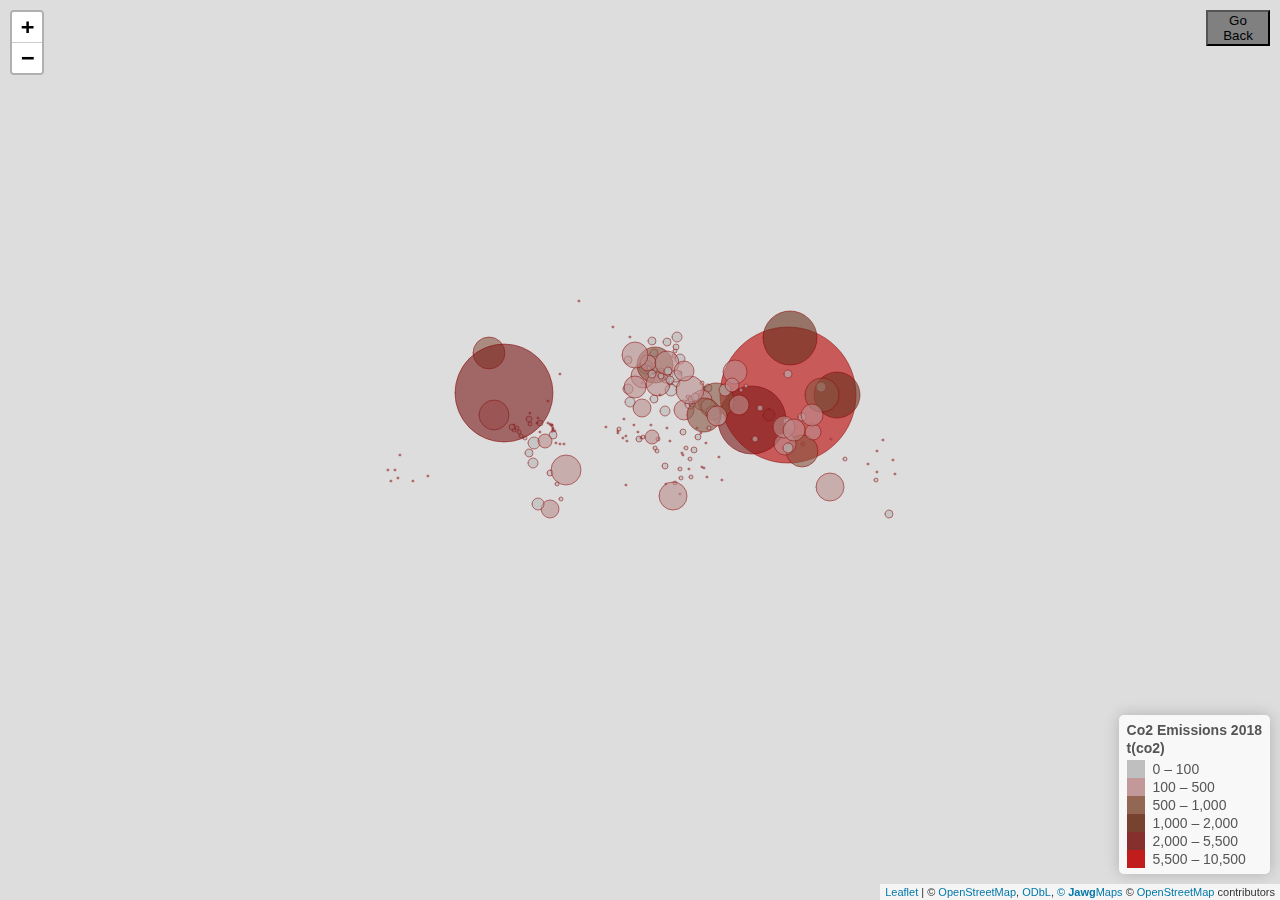
==== commit b69286d6: "back button" ====
--- a/co2map.html
+++ b/co2map.html
@@ -946,10 +946,20 @@
 opacity: 0.7;
 display: inline-block;
 vertical-align: top;
-
 zoom: 1;
 *display: inline;
 }
+.back-btn {
+  width: 5vw;
+  z-index: 1;
+  position: absolute;
+  top: 10px;
+  right: 10px;
+  background-color: grey; 
+  color: black;
+}
+
+
 </style>
 <script>!function(t,s){"object"==typeof exports&&"undefined"!=typeof module?module.exports=s():"function"==typeof define&&define.amd?define(s):t.proj4=s()}(this,function(){"use strict";function k(t,s){if(t[s])return t[s];for(var i,a=Object.keys(t),h=s.toLowerCase().replace(H,""),e=-1;++e<a.length;)if((i=a[e]).toLowerCase().replace(H,"")===h)return t[i]}function e(t){if("string"!=typeof t)throw new Error("not a string");this.text=t.trim(),this.level=0,this.place=0,this.root=null,this.stack=[],this.currentObject=null,this.state=K}function h(t,s,i){Array.isArray(s)&&(i.unshift(s),s=null);var a=s?{}:t,h=i.reduce(function(t,s){return n(s,t),t},a);s&&(t[s]=h)}function n(t,s){if(Array.isArray(t)){var i,a=t.shift();if("PARAMETER"===a&&(a=t.shift()),1===t.length)return Array.isArray(t[0])?(s[a]={},void n(t[0],s[a])):void(s[a]=t[0]);if(t.length)if("TOWGS84"!==a){if("AXIS"===a)return a in s||(s[a]=[]),void s[a].push(t);switch(Array.isArray(a)||(s[a]={}),a){case"UNIT":case"PRIMEM":case"VERT_DATUM":return s[a]={name:t[0].toLowerCase(),convert:t[1]},void(3===t.length&&n(t[2],s[a]));case"SPHEROID":case"ELLIPSOID":return s[a]={name:t[0],a:t[1],rf:t[2]},void(4===t.length&&n(t[3],s[a]));case"PROJECTEDCRS":case"PROJCRS":case"GEOGCS":case"GEOCCS":case"PROJCS":case"LOCAL_CS":case"GEODCRS":case"GEODETICCRS":case"GEODETICDATUM":case"EDATUM":case"ENGINEERINGDATUM":case"VERT_CS":case"VERTCRS":case"VERTICALCRS":case"COMPD_CS":case"COMPOUNDCRS":case"ENGINEERINGCRS":case"ENGCRS":case"FITTED_CS":case"LOCAL_DATUM":case"DATUM":return t[0]=["name",t[0]],void h(s,a,t);default:for(i=-1;++i<t.length;)if(!Array.isArray(t[i]))return n(t,s[a]);return h(s,a,t)}}else s[a]=t;else s[a]=!0}else s[t]=!0}function r(t){return t*it}function o(e){function t(t){return t*(e.to_meter||1)}if("GEOGCS"===e.type?e.projName="longlat":"LOCAL_CS"===e.type?(e.projName="identity",e.local=!0):"object"==typeof e.PROJECTION?e.projName=Object.keys(e.PROJECTION)[0]:e.projName=e.PROJECTION,e.AXIS){for(var s="",i=0,a=e.AXIS.length;i<a;++i){var h=e.AXIS[i][0].toLowerCase();-1!==h.indexOf("north")?s+="n":-1!==h.indexOf("south")?s+="s":-1!==h.indexOf("east")?s+="e":-1!==h.indexOf("west")&&(s+="w")}2===s.length&&(s+="u"),3===s.length&&(e.axis=s)}e.UNIT&&(e.units=e.UNIT.name.toLowerCase(),"metre"===e.units&&(e.units="meter"),e.UNIT.convert&&("GEOGCS"===e.type?e.DATUM&&e.DATUM.SPHEROID&&(e.to_meter=e.UNIT.convert*e.DATUM.SPHEROID.a):e.to_meter=e.UNIT.convert));var n=e.GEOGCS;"GEOGCS"===e.type&&(n=e),n&&(n.DATUM?e.datumCode=n.DATUM.name.toLowerCase():e.datumCode=n.name.toLowerCase(),"d_"===e.datumCode.slice(0,2)&&(e.datumCode=e.datumCode.slice(2)),"new_zealand_geodetic_datum_1949"!==e.datumCode&&"new_zealand_1949"!==e.datumCode||(e.datumCode="nzgd49"),"wgs_1984"!==e.datumCode&&"world_geodetic_system_1984"!==e.datumCode||("Mercator_Auxiliary_Sphere"===e.PROJECTION&&(e.sphere=!0),e.datumCode="wgs84"),"_ferro"===e.datumCode.slice(-6)&&(e.datumCode=e.datumCode.slice(0,-6)),"_jakarta"===e.datumCode.slice(-8)&&(e.datumCode=e.datumCode.slice(0,-8)),~e.datumCode.indexOf("belge")&&(e.datumCode="rnb72"),n.DATUM&&n.DATUM.SPHEROID&&(e.ellps=n.DATUM.SPHEROID.name.replace("_19","").replace(/[Cc]larke\_18/,"clrk"),"international"===e.ellps.toLowerCase().slice(0,13)&&(e.ellps="intl"),e.a=n.DATUM.SPHEROID.a,e.rf=parseFloat(n.DATUM.SPHEROID.rf,10)),n.DATUM&&n.DATUM.TOWGS84&&(e.datum_params=n.DATUM.TOWGS84),~e.datumCode.indexOf("osgb_1936")&&(e.datumCode="osgb36"),~e.datumCode.indexOf("osni_1952")&&(e.datumCode="osni52"),(~e.datumCode.indexOf("tm65")||~e.datumCode.indexOf("geodetic_datum_of_1965"))&&(e.datumCode="ire65"),"ch1903+"===e.datumCode&&(e.datumCode="ch1903"),~e.datumCode.indexOf("israel")&&(e.datumCode="isr93")),e.b&&!isFinite(e.b)&&(e.b=e.a),[["standard_parallel_1","Standard_Parallel_1"],["standard_parallel_2","Standard_Parallel_2"],["false_easting","False_Easting"],["false_northing","False_Northing"],["central_meridian","Central_Meridian"],["latitude_of_origin","Latitude_Of_Origin"],["latitude_of_origin","Central_Parallel"],["scale_factor","Scale_Factor"],["k0","scale_factor"],["latitude_of_center","Latitude_Of_Center"],["latitude_of_center","Latitude_of_center"],["lat0","latitude_of_center",r],["longitude_of_center","Longitude_Of_Center"],["longitude_of_center","Longitude_of_center"],["longc","longitude_of_center",r],["x0","false_easting",t],["y0","false_northing",t],["long0","central_meridian",r],["lat0","latitude_of_origin",r],["lat0","standard_parallel_1",r],["lat1","standard_parallel_1",r],["lat2","standard_parallel_2",r],["azimuth","Azimuth"],["alpha","azimuth",r],["srsCode","name"]].forEach(function(t){return s=e,a=(i=t)[0],h=i[1],void(!(a in s)&&h in s&&(s[a]=s[h],3===i.length&&(s[a]=i[2](s[a]))));var s,i,a,h}),e.long0||!e.longc||"Albers_Conic_Equal_Area"!==e.projName&&"Lambert_Azimuthal_Equal_Area"!==e.projName||(e.long0=e.longc),e.lat_ts||!e.lat1||"Stereographic_South_Pole"!==e.projName&&"Polar Stereographic (variant B)"!==e.projName||(e.lat0=r(0<e.lat1?90:-90),e.lat_ts=e.lat1)}function l(t){var s=this;if(2===arguments.length){var i=arguments[1];"string"==typeof i?"+"===i.charAt(0)?l[t]=J(arguments[1]):l[t]=at(arguments[1]):l[t]=i}else if(1===arguments.length){if(Array.isArray(t))return t.map(function(t){Array.isArray(t)?l.apply(s,t):l(t)});if("string"==typeof t){if(t in l)return l[t]}else"EPSG"in t?l["EPSG:"+t.EPSG]=t:"ESRI"in t?l["ESRI:"+t.ESRI]=t:"IAU2000"in t?l["IAU2000:"+t.IAU2000]=t:console.log(t);return}}function E(t){if("string"!=typeof t)return t;if(t in l)return l[t];if(a=t,lt.some(function(t){return-1<a.indexOf(t)})){var s=at(t);if(function(t){var s=k(t,"authority");if(s){var i=k(s,"epsg");return i&&-1<Mt.indexOf(i)}}(s))return l["EPSG:3857"];var i=function(t){var s=k(t,"extension");if(s)return k(s,"proj4")}(s);return i?J(i):s}var a;return"+"===t[0]?J(t):void 0}function t(t){return t}function s(t,s){var i=mt.length;return t.names?((mt[i]=t).names.forEach(function(t){ft[t.toLowerCase()]=i}),this):(console.log(s),!0)}function q(t,s){if(!(this instanceof q))return new q(t);s=s||function(t){if(t)throw t};var i,a,h,e,n,r,o,l,M,c,u,f,m,p,d,y,_,x,g,b,v,w,C,P,S,N=E(t);"object"==typeof N&&(i=q.projections.get(N.projName))?(!N.datumCode||"none"===N.datumCode||(a=k(_t,N.datumCode))&&(N.datum_params=a.towgs84?a.towgs84.split(","):null,N.ellps=a.ellipse,N.datumName=a.datumName?a.datumName:N.datumCode),N.k0=N.k0||1,N.axis=N.axis||"enu",N.ellps=N.ellps||"wgs84",b=N.a,v=N.b,w=N.rf,C=N.ellps,P=N.sphere,b||(b=(S=(S=k(dt,C))||yt).a,v=S.b,w=S.rf),w&&!v&&(v=(1-1/w)*b),(0===w||Math.abs(b-v)<D)&&(P=!0,v=b),m=(h={a:b,b:v,rf:w,sphere:P}).a,p=h.b,d=N.R_A,x=((y=m*m)-(_=p*p))/y,g=0,d?(y=(m*=1-x*(R+x*(L+x*T)))*m,x=0):g=Math.sqrt(x),e={es:x,e:g,ep2:(y-_)/_},n=N.datum||(r=N.datumCode,o=N.datum_params,l=h.a,M=h.b,c=e.es,u=e.ep2,(f={}).datum_type=void 0===r||"none"===r?G:A,o&&(f.datum_params=o.map(parseFloat),0===f.datum_params[0]&&0===f.datum_params[1]&&0===f.datum_params[2]||(f.datum_type=I),3<f.datum_params.length&&(0===f.datum_params[3]&&0===f.datum_params[4]&&0===f.datum_params[5]&&0===f.datum_params[6]||(f.datum_type=O,f.datum_params[3]*=j,f.datum_params[4]*=j,f.datum_params[5]*=j,f.datum_params[6]=f.datum_params[6]/1e6+1))),f.a=l,f.b=M,f.es=c,f.ep2=u,f),ct(this,N),ct(this,i),this.a=h.a,this.b=h.b,this.rf=h.rf,this.sphere=h.sphere,this.es=e.es,this.e=e.e,this.ep2=e.ep2,this.datum=n,this.init(),s(null,this)):s(t)}function M(t,s,i){var a,h,e,n,r=t.x,o=t.y,l=t.z?t.z:0;if(o<-z&&-1.001*z<o)o=-z;else if(z<o&&o<1.001*z)o=z;else{if(o<-z)return{x:-1/0,y:-1/0,z:t.z};if(z<o)return{x:1/0,y:1/0,z:t.z}}return r>Math.PI&&(r-=2*Math.PI),h=Math.sin(o),n=Math.cos(o),e=h*h,{x:((a=i/Math.sqrt(1-s*e))+l)*n*Math.cos(r),y:(a+l)*n*Math.sin(r),z:(a*(1-s)+l)*h}}function c(t,s,i,a){var h,e,n,r,o,l,M,c,u,f,m,p,d,y=t.x,_=t.y,x=t.z?t.z:0,g=Math.sqrt(y*y+_*_),b=Math.sqrt(y*y+_*_+x*x);if(g/i<1e-12){if(p=0,b/i<1e-12)return d=-a,{x:t.x,y:t.y,z:t.z}}else p=Math.atan2(_,y);for(h=x/b,l=(e=g/b)*(1-s)*(n=1/Math.sqrt(1-s*(2-s)*e*e)),M=h*n,m=0;m++,r=s*(o=i/Math.sqrt(1-s*M*M))/(o+(d=g*l+x*M-o*(1-s*M*M))),f=(u=h*(n=1/Math.sqrt(1-r*(2-r)*e*e)))*l-(c=e*(1-r)*n)*M,l=c,M=u,1e-24<f*f&&m<30;);return{x:p,y:Math.atan(u/Math.abs(c)),z:d}}function u(t){return t===I||t===O}function i(t){if("function"==typeof Number.isFinite){if(Number.isFinite(t))return;throw new TypeError("coordinates must be finite numbers")}if("number"!=typeof t||t!=t||!isFinite(t))throw new TypeError("coordinates must be finite numbers")}function f(t,s,i){var a,h,e;if(Array.isArray(i)&&(i=bt(i)),vt(i),t.datum&&s.datum&&(e=s,((h=t).datum.datum_type===I||h.datum.datum_type===O)&&"WGS84"!==e.datumCode||(e.datum.datum_type===I||e.datum.datum_type===O)&&"WGS84"!==h.datumCode)&&(i=f(t,a=new q("WGS84"),i),t=a),"enu"!==t.axis&&(i=gt(t,!1,i)),"longlat"===t.projName)i={x:i.x*N,y:i.y*N,z:i.z||0};else if(t.to_meter&&(i={x:i.x*t.to_meter,y:i.y*t.to_meter,z:i.z||0}),!(i=t.inverse(i)))return;return t.from_greenwich&&(i.x+=t.from_greenwich),i=xt(t.datum,s.datum,i),s.from_greenwich&&(i={x:i.x-s.from_greenwich,y:i.y,z:i.z||0}),"longlat"===s.projName?i={x:i.x*B,y:i.y*B,z:i.z||0}:(i=s.forward(i),s.to_meter&&(i={x:i.x/s.to_meter,y:i.y/s.to_meter,z:i.z||0})),"enu"!==s.axis?gt(s,!0,i):i}function m(s,i,a){var t,h,e;return Array.isArray(a)?(t=f(s,i,a)||{x:NaN,y:NaN},2<a.length?void 0!==s.name&&"geocent"===s.name||void 0!==i.name&&"geocent"===i.name?"number"==typeof t.z?[t.x,t.y,t.z].concat(a.splice(3)):[t.x,t.y,a[2]].concat(a.splice(3)):[t.x,t.y].concat(a.splice(2)):[t.x,t.y]):(h=f(s,i,a),2===(e=Object.keys(a)).length||e.forEach(function(t){if(void 0!==s.name&&"geocent"===s.name||void 0!==i.name&&"geocent"===i.name){if("x"===t||"y"===t||"z"===t)return}else if("x"===t||"y"===t)return;h[t]=a[t]}),h)}function p(t){return t instanceof q?t:t.oProj?t.oProj:q(t)}function a(s,i,t){s=p(s);var a,h=!1;return void 0===i?(i=s,s=wt,h=!0):void 0===i.x&&!Array.isArray(i)||(t=i,i=s,s=wt,h=!0),i=p(i),t?m(s,i,t):(a={forward:function(t){return m(s,i,t)},inverse:function(t){return m(i,s,t)}},h&&(a.oProj=i),a)}function d(t,s){return s=s||5,i=function(t){var s,i,a,h,e,n,r=t.lat,o=t.lon,l=_(r),M=_(o);n=Math.floor((o+180)/6)+1,180===o&&(n=60),56<=r&&r<64&&3<=o&&o<12&&(n=32),72<=r&&r<84&&(0<=o&&o<9?n=31:9<=o&&o<21?n=33:21<=o&&o<33?n=35:33<=o&&o<42&&(n=37)),e=_(6*(n-1)-180+3),s=6378137/Math.sqrt(1-.00669438*Math.sin(l)*Math.sin(l)),i=Math.tan(l)*Math.tan(l),a=.006739496752268451*Math.cos(l)*Math.cos(l);var c=.9996*s*((h=Math.cos(l)*(M-e))+(1-i+a)*h*h*h/6+(5-18*i+i*i+72*a-.39089081163157013)*h*h*h*h*h/120)+5e5,u=.9996*(6378137*(.9983242984503243*l-.002514607064228144*Math.sin(2*l)+2639046602129982e-21*Math.sin(4*l)-3.418046101696858e-9*Math.sin(6*l))+s*Math.tan(l)*(h*h/2+(5-i+9*a+4*a*a)*h*h*h*h/24+(61-58*i+i*i+600*a-2.2240339282485886)*h*h*h*h*h*h/720));return r<0&&(u+=1e7),{northing:Math.round(u),easting:Math.round(c),zoneNumber:n,zoneLetter:function(t){var s="Z";return t<=84&&72<=t?s="X":t<72&&64<=t?s="W":t<64&&56<=t?s="V":t<56&&48<=t?s="U":t<48&&40<=t?s="T":t<40&&32<=t?s="S":t<32&&24<=t?s="R":t<24&&16<=t?s="Q":t<16&&8<=t?s="P":t<8&&0<=t?s="N":t<0&&-8<=t?s="M":t<-8&&-16<=t?s="L":t<-16&&-24<=t?s="K":t<-24&&-32<=t?s="J":t<-32&&-40<=t?s="H":t<-40&&-48<=t?s="G":t<-48&&-56<=t?s="F":t<-56&&-64<=t?s="E":t<-64&&-72<=t?s="D":t<-72&&-80<=t&&(s="C"),s}(r)}}({lat:t[1],lon:t[0]}),a=s,h="00000"+i.easting,e="00000"+i.northing,i.zoneNumber+i.zoneLetter+function(t,s,i){var a=b(i);return function(t,s,i){var a=i-1,h=Pt.charCodeAt(a),e=St.charCodeAt(a),n=h+t-1,r=e+s,o=!1;return It<n&&(n=n-It+Nt-1,o=!0),(n===kt||h<kt&&kt<n||(kt<n||h<kt)&&o)&&n++,(n===Et||h<Et&&Et<n||(Et<n||h<Et)&&o)&&++n===kt&&n++,It<n&&(n=n-It+Nt-1),o=qt<r&&(r=r-qt+Nt-1,!0),(r===kt||e<kt&&kt<r||(kt<r||e<kt)&&o)&&r++,(r===Et||e<Et&&Et<r||(Et<r||e<Et)&&o)&&++r===kt&&r++,qt<r&&(r=r-qt+Nt-1),String.fromCharCode(n)+String.fromCharCode(r)}(Math.floor(t/1e5),Math.floor(s/1e5)%20,a)}(i.easting,i.northing,i.zoneNumber)+h.substr(h.length-5,a)+e.substr(e.length-5,a);var i,a,h,e}function y(t){var s=g(v(t.toUpperCase()));return s.lat&&s.lon?[s.lon,s.lat]:[(s.left+s.right)/2,(s.top+s.bottom)/2]}function _(t){return t*(Math.PI/180)}function x(t){return t/Math.PI*180}function g(t){var s=t.northing,i=t.easting,a=t.zoneLetter,h=t.zoneNumber;if(h<0||60<h)return null;var e,n,r,o,l,M,c,u,f=(1-Math.sqrt(.99330562))/(1+Math.sqrt(.99330562)),m=i-5e5,p=s;a<"N"&&(p-=1e7),M=6*(h-1)-180+3,u=(c=p/.9996/6367449.145945056)+(3*f/2-27*f*f*f/32)*Math.sin(2*c)+(21*f*f/16-55*f*f*f*f/32)*Math.sin(4*c)+151*f*f*f/96*Math.sin(6*c),e=6378137/Math.sqrt(1-.00669438*Math.sin(u)*Math.sin(u)),n=Math.tan(u)*Math.tan(u),r=.006739496752268451*Math.cos(u)*Math.cos(u),o=6335439.32722994/Math.pow(1-.00669438*Math.sin(u)*Math.sin(u),1.5),l=m/(.9996*e);var d,y=x(y=u-e*Math.tan(u)/o*(l*l/2-(5+3*n+10*r-4*r*r-.06065547077041606)*l*l*l*l/24+(61+90*n+298*r+45*n*n-1.6983531815716497-3*r*r)*l*l*l*l*l*l/720)),_=M+x(_=(l-(1+2*n+r)*l*l*l/6+(5-2*r+28*n-3*r*r+.05391597401814761+24*n*n)*l*l*l*l*l/120)/Math.cos(u));return t.accuracy?{top:(d=g({northing:t.northing+t.accuracy,easting:t.easting+t.accuracy,zoneLetter:t.zoneLetter,zoneNumber:t.zoneNumber})).lat,right:d.lon,bottom:y,left:_}:{lat:y,lon:_}}function b(t){var s=t%Ct;return 0===s&&(s=Ct),s}function v(t){if(t&&0===t.length)throw"MGRSPoint coverting from nothing";for(var s,i=t.length,a=null,h="",e=0;!/[A-Z]/.test(s=t.charAt(e));){if(2<=e)throw"MGRSPoint bad conversion from: "+t;h+=s,e++}var n=parseInt(h,10);if(0===e||i<e+3)throw"MGRSPoint bad conversion from: "+t;var r=t.charAt(e++);if(r<="A"||"B"===r||"Y"===r||"Z"<=r||"I"===r||"O"===r)throw"MGRSPoint zone letter "+r+" not handled: "+t;a=t.substring(e,e+=2);for(var o=b(n),l=function(t,s){for(var i=Pt.charCodeAt(s-1),a=1e5,h=!1;i!==t.charCodeAt(0);){if(++i===kt&&i++,i===Et&&i++,It<i){if(h)throw"Bad character: "+t;i=Nt,h=!0}a+=1e5}return a}(a.charAt(0),o),M=function(t,s){if("V"<t)throw"MGRSPoint given invalid Northing "+t;for(var i=St.charCodeAt(s-1),a=0,h=!1;i!==t.charCodeAt(0);){if(++i===kt&&i++,i===Et&&i++,qt<i){if(h)throw"Bad character: "+t;i=Nt,h=!0}a+=1e5}return a}(a.charAt(1),o);M<w(r);)M+=2e6;var c=i-e;if(c%2!=0)throw"MGRSPoint has to have an even number \nof digits after the zone letter and two 100km letters - front \nhalf for easting meters, second half for \nnorthing meters"+t;var u,f,m,p=c/2,d=0,y=0;return 0<p&&(u=1e5/Math.pow(10,p),f=t.substring(e,e+p),d=parseFloat(f)*u,m=t.substring(e+p),y=parseFloat(m)*u),{easting:d+l,northing:y+M,zoneLetter:r,zoneNumber:n,accuracy:u}}function w(t){var s;switch(t){case"C":s=11e5;break;case"D":s=2e6;break;case"E":s=28e5;break;case"F":s=37e5;break;case"G":s=46e5;break;case"H":s=55e5;break;case"J":s=64e5;break;case"K":s=73e5;break;case"L":s=82e5;break;case"M":s=91e5;break;case"N":s=0;break;case"P":s=8e5;break;case"Q":s=17e5;break;case"R":s=26e5;break;case"S":s=35e5;break;case"T":s=44e5;break;case"U":s=53e5;break;case"V":s=62e5;break;case"W":s=7e6;break;case"X":s=79e5;break;default:s=-1}if(0<=s)return s;throw"Invalid zone letter: "+t}function C(t,s,i){if(!(this instanceof C))return new C(t,s,i);var a;Array.isArray(t)?(this.x=t[0],this.y=t[1],this.z=t[2]||0):"object"==typeof t?(this.x=t.x,this.y=t.y,this.z=t.z||0):"string"==typeof t&&void 0===s?(a=t.split(","),this.x=parseFloat(a[0],10),this.y=parseFloat(a[1],10),this.z=parseFloat(a[2],10)||0):(this.x=t,this.y=s,this.z=i||0),console.warn("proj4.Point will be removed in version 3, use proj4.toPoint")}function P(t,s,i,a){var h;return t<D?(a.value=Os,h=0):(h=Math.atan2(s,i),Math.abs(h)<=U?a.value=Os:U<h&&h<=z+U?(a.value=As,h-=z):z+U<h||h<=-(z+U)?(a.value=Gs,h=0<=h?h-Q:h+Q):(a.value=js,h+=z)),h}function S(t,s){var i=t+s;return i<-Q?i+=F:+Q<i&&(i-=F),i}var I=1,O=2,A=4,G=5,j=484813681109536e-20,z=Math.PI/2,R=.16666666666666666,L=.04722222222222222,T=.022156084656084655,D=1e-10,N=.017453292519943295,B=57.29577951308232,U=Math.PI/4,F=2*Math.PI,Q=3.14159265359,W={greenwich:0,lisbon:-9.131906111111,paris:2.337229166667,bogota:-74.080916666667,madrid:-3.687938888889,rome:12.452333333333,bern:7.439583333333,jakarta:106.807719444444,ferro:-17.666666666667,brussels:4.367975,stockholm:18.058277777778,athens:23.7163375,oslo:10.722916666667},X={ft:{to_meter:.3048},"us-ft":{to_meter:1200/3937}},H=/[\s_\-\/\(\)]/g,J=function(t){var s,i,a,h={},e=t.split("+").map(function(t){return t.trim()}).filter(function(t){return t}).reduce(function(t,s){var i=s.split("=");return i.push(!0),t[i[0].toLowerCase()]=i[1],t},{}),n={proj:"projName",datum:"datumCode",rf:function(t){h.rf=parseFloat(t)},lat_0:function(t){h.lat0=t*N},lat_1:function(t){h.lat1=t*N},lat_2:function(t){h.lat2=t*N},lat_ts:function(t){h.lat_ts=t*N},lon_0:function(t){h.long0=t*N},lon_1:function(t){h.long1=t*N},lon_2:function(t){h.long2=t*N},alpha:function(t){h.alpha=parseFloat(t)*N},lonc:function(t){h.longc=t*N},x_0:function(t){h.x0=parseFloat(t)},y_0:function(t){h.y0=parseFloat(t)},k_0:function(t){h.k0=parseFloat(t)},k:function(t){h.k0=parseFloat(t)},a:function(t){h.a=parseFloat(t)},b:function(t){h.b=parseFloat(t)},r_a:function(){h.R_A=!0},zone:function(t){h.zone=parseInt(t,10)},south:function(){h.utmSouth=!0},towgs84:function(t){h.datum_params=t.split(",").map(function(t){return parseFloat(t)})},to_meter:function(t){h.to_meter=parseFloat(t)},units:function(t){h.units=t;var s=k(X,t);s&&(h.to_meter=s.to_meter)},from_greenwich:function(t){h.from_greenwich=t*N},pm:function(t){var s=k(W,t);h.from_greenwich=(s||parseFloat(t))*N},nadgrids:function(t){"@null"===t?h.datumCode="none":h.nadgrids=t},axis:function(t){3===t.length&&-1!=="ewnsud".indexOf(t.substr(0,1))&&-1!=="ewnsud".indexOf(t.substr(1,1))&&-1!=="ewnsud".indexOf(t.substr(2,1))&&(h.axis=t)}};for(s in e)i=e[s],s in n?"function"==typeof(a=n[s])?a(i):h[a]=i:h[s]=i;return"string"==typeof h.datumCode&&"WGS84"!==h.datumCode&&(h.datumCode=h.datumCode.toLowerCase()),h},K=1,V=/\s/,Z=/[A-Za-z]/,Y=/[A-Za-z84]/,$=/[,\]]/,tt=/[\d\.E\-\+]/;e.prototype.readCharicter=function(){var t=this.text[this.place++];if(4!==this.state)for(;V.test(t);){if(this.place>=this.text.length)return;t=this.text[this.place++]}switch(this.state){case K:return this.neutral(t);case 2:return this.keyword(t);case 4:return this.quoted(t);case 5:return this.afterquote(t);case 3:return this.number(t);case-1:return}},e.prototype.afterquote=function(t){if('"'===t)return this.word+='"',void(this.state=4);if($.test(t))return this.word=this.word.trim(),void this.afterItem(t);throw new Error("havn't handled \""+t+'" in afterquote yet, index '+this.place)},e.prototype.afterItem=function(t){return","===t?(null!==this.word&&this.currentObject.push(this.word),this.word=null,void(this.state=K)):"]"===t?(this.level--,null!==this.word&&(this.currentObject.push(this.word),this.word=null),this.state=K,this.currentObject=this.stack.pop(),void(this.currentObject||(this.state=-1))):void 0},e.prototype.number=function(t){if(!tt.test(t)){if($.test(t))return this.word=parseFloat(this.word),void this.afterItem(t);throw new Error("havn't handled \""+t+'" in number yet, index '+this.place)}this.word+=t},e.prototype.quoted=function(t){'"'!==t?this.word+=t:this.state=5},e.prototype.keyword=function(t){if(Y.test(t))this.word+=t;else{if("["===t){var s=[];return s.push(this.word),this.level++,null===this.root?this.root=s:this.currentObject.push(s),this.stack.push(this.currentObject),this.currentObject=s,void(this.state=K)}if(!$.test(t))throw new Error("havn't handled \""+t+'" in keyword yet, index '+this.place);this.afterItem(t)}},e.prototype.neutral=function(t){if(Z.test(t))return this.word=t,void(this.state=2);if('"'===t)return this.word="",void(this.state=4);if(tt.test(t))return this.word=t,void(this.state=3);if(!$.test(t))throw new Error("havn't handled \""+t+'" in neutral yet, index '+this.place);this.afterItem(t)},e.prototype.output=function(){for(;this.place<this.text.length;)this.readCharicter();if(-1===this.state)return this.root;throw new Error('unable to parse string "'+this.text+'". State is '+this.state)};var st,it=.017453292519943295,at=function(t){var s=new e(t).output(),i=s.shift(),a=s.shift();s.unshift(["name",a]),s.unshift(["type",i]);var h={};return n(s,h),o(h),h};(st=l)("EPSG:4326","+title=WGS 84 (long/lat) +proj=longlat +ellps=WGS84 +datum=WGS84 +units=degrees"),st("EPSG:4269","+title=NAD83 (long/lat) +proj=longlat +a=6378137.0 +b=6356752.31414036 +ellps=GRS80 +datum=NAD83 +units=degrees"),st("EPSG:3857","+title=WGS 84 / Pseudo-Mercator +proj=merc +a=6378137 +b=6378137 +lat_ts=0.0 +lon_0=0.0 +x_0=0.0 +y_0=0 +k=1.0 +units=m +nadgrids=@null +no_defs"),st.WGS84=st["EPSG:4326"],st["EPSG:3785"]=st["EPSG:3857"],st.GOOGLE=st["EPSG:3857"],st["EPSG:900913"]=st["EPSG:3857"],st["EPSG:102113"]=st["EPSG:3857"];function ht(t,s,i){var a=t*s;return i/Math.sqrt(1-a*a)}function et(t){return t<0?-1:1}function nt(t){return Math.abs(t)<=Q?t:t-et(t)*F}function rt(t,s,i){var a=t*i,h=.5*t,a=Math.pow((1-a)/(1+a),h);return Math.tan(.5*(z-s))/a}function ot(t,s){for(var i,a,h=.5*t,e=z-2*Math.atan(s),n=0;n<=15;n++)if(i=t*Math.sin(e),e+=a=z-2*Math.atan(s*Math.pow((1-i)/(1+i),h))-e,Math.abs(a)<=1e-10)return e;return-9999}var lt=["PROJECTEDCRS","PROJCRS","GEOGCS","GEOCCS","PROJCS","LOCAL_CS","GEODCRS","GEODETICCRS","GEODETICDATUM","ENGCRS","ENGINEERINGCRS"],Mt=["3857","900913","3785","102113"],ct=function(t,s){var i,a;if(t=t||{},!s)return t;for(a in s)void 0!==(i=s[a])&&(t[a]=i);return t},ut=[{init:function(){var t=this.b/this.a;this.es=1-t*t,"x0"in this||(this.x0=0),"y0"in this||(this.y0=0),this.e=Math.sqrt(this.es),this.lat_ts?this.sphere?this.k0=Math.cos(this.lat_ts):this.k0=ht(this.e,Math.sin(this.lat_ts),Math.cos(this.lat_ts)):this.k0||(this.k?this.k0=this.k:this.k0=1)},forward:function(t){var s,i,a,h,e=t.x,n=t.y;return 90<n*B&&n*B<-90&&180<e*B&&e*B<-180||Math.abs(Math.abs(n)-z)<=D?null:(h=this.sphere?(a=this.x0+this.a*this.k0*nt(e-this.long0),this.y0+this.a*this.k0*Math.log(Math.tan(U+.5*n))):(s=Math.sin(n),i=rt(this.e,n,s),a=this.x0+this.a*this.k0*nt(e-this.long0),this.y0-this.a*this.k0*Math.log(i)),t.x=a,t.y=h,t)},inverse:function(t){var s,i,a=t.x-this.x0,h=t.y-this.y0;if(this.sphere)i=z-2*Math.atan(Math.exp(-h/(this.a*this.k0)));else{var e=Math.exp(-h/(this.a*this.k0));if(-9999===(i=ot(this.e,e)))return null}return s=nt(this.long0+a/(this.a*this.k0)),t.x=s,t.y=i,t},names:["Mercator","Popular Visualisation Pseudo Mercator","Mercator_1SP","Mercator_Auxiliary_Sphere","merc"]},{init:function(){},forward:t,inverse:t,names:["longlat","identity"]}],ft={},mt=[],pt={start:function(){ut.forEach(s)},add:s,get:function(t){if(!t)return!1;var s=t.toLowerCase();return void 0!==ft[s]&&mt[ft[s]]?mt[ft[s]]:void 0}},dt={MERIT:{a:6378137,rf:298.257,ellipseName:"MERIT 1983"},SGS85:{a:6378136,rf:298.257,ellipseName:"Soviet Geodetic System 85"},GRS80:{a:6378137,rf:298.257222101,ellipseName:"GRS 1980(IUGG, 1980)"},IAU76:{a:6378140,rf:298.257,ellipseName:"IAU 1976"},airy:{a:6377563.396,b:6356256.91,ellipseName:"Airy 1830"},APL4:{a:6378137,rf:298.25,ellipseName:"Appl. Physics. 1965"},NWL9D:{a:6378145,rf:298.25,ellipseName:"Naval Weapons Lab., 1965"},mod_airy:{a:6377340.189,b:6356034.446,ellipseName:"Modified Airy"},andrae:{a:6377104.43,rf:300,ellipseName:"Andrae 1876 (Den., Iclnd.)"},aust_SA:{a:6378160,rf:298.25,ellipseName:"Australian Natl & S. Amer. 1969"},GRS67:{a:6378160,rf:298.247167427,ellipseName:"GRS 67(IUGG 1967)"},bessel:{a:6377397.155,rf:299.1528128,ellipseName:"Bessel 1841"},bess_nam:{a:6377483.865,rf:299.1528128,ellipseName:"Bessel 1841 (Namibia)"},clrk66:{a:6378206.4,b:6356583.8,ellipseName:"Clarke 1866"},clrk80:{a:6378249.145,rf:293.4663,ellipseName:"Clarke 1880 mod."},clrk58:{a:6378293.645208759,rf:294.2606763692654,ellipseName:"Clarke 1858"},CPM:{a:6375738.7,rf:334.29,ellipseName:"Comm. des Poids et Mesures 1799"},delmbr:{a:6376428,rf:311.5,ellipseName:"Delambre 1810 (Belgium)"},engelis:{a:6378136.05,rf:298.2566,ellipseName:"Engelis 1985"},evrst30:{a:6377276.345,rf:300.8017,ellipseName:"Everest 1830"},evrst48:{a:6377304.063,rf:300.8017,ellipseName:"Everest 1948"},evrst56:{a:6377301.243,rf:300.8017,ellipseName:"Everest 1956"},evrst69:{a:6377295.664,rf:300.8017,ellipseName:"Everest 1969"},evrstSS:{a:6377298.556,rf:300.8017,ellipseName:"Everest (Sabah & Sarawak)"},fschr60:{a:6378166,rf:298.3,ellipseName:"Fischer (Mercury Datum) 1960"},fschr60m:{a:6378155,rf:298.3,ellipseName:"Fischer 1960"},fschr68:{a:6378150,rf:298.3,ellipseName:"Fischer 1968"},helmert:{a:6378200,rf:298.3,ellipseName:"Helmert 1906"},hough:{a:6378270,rf:297,ellipseName:"Hough"},intl:{a:6378388,rf:297,ellipseName:"International 1909 (Hayford)"},kaula:{a:6378163,rf:298.24,ellipseName:"Kaula 1961"},lerch:{a:6378139,rf:298.257,ellipseName:"Lerch 1979"},mprts:{a:6397300,rf:191,ellipseName:"Maupertius 1738"},new_intl:{a:6378157.5,b:6356772.2,ellipseName:"New International 1967"},plessis:{a:6376523,rf:6355863,ellipseName:"Plessis 1817 (France)"},krass:{a:6378245,rf:298.3,ellipseName:"Krassovsky, 1942"},SEasia:{a:6378155,b:6356773.3205,ellipseName:"Southeast Asia"},walbeck:{a:6376896,b:6355834.8467,ellipseName:"Walbeck"},WGS60:{a:6378165,rf:298.3,ellipseName:"WGS 60"},WGS66:{a:6378145,rf:298.25,ellipseName:"WGS 66"},WGS7:{a:6378135,rf:298.26,ellipseName:"WGS 72"}},yt=dt.WGS84={a:6378137,rf:298.257223563,ellipseName:"WGS 84"};dt.sphere={a:6370997,b:6370997,ellipseName:"Normal Sphere (r=6370997)"};var _t={wgs84:{towgs84:"0,0,0",ellipse:"WGS84",datumName:"WGS84"},ch1903:{towgs84:"674.374,15.056,405.346",ellipse:"bessel",datumName:"swiss"},ggrs87:{towgs84:"-199.87,74.79,246.62",ellipse:"GRS80",datumName:"Greek_Geodetic_Reference_System_1987"},nad83:{towgs84:"0,0,0",ellipse:"GRS80",datumName:"North_American_Datum_1983"},nad27:{nadgrids:"@conus,@alaska,@ntv2_0.gsb,@ntv1_can.dat",ellipse:"clrk66",datumName:"North_American_Datum_1927"},potsdam:{towgs84:"606.0,23.0,413.0",ellipse:"bessel",datumName:"Potsdam Rauenberg 1950 DHDN"},carthage:{towgs84:"-263.0,6.0,431.0",ellipse:"clark80",datumName:"Carthage 1934 Tunisia"},hermannskogel:{towgs84:"653.0,-212.0,449.0",ellipse:"bessel",datumName:"Hermannskogel"},osni52:{towgs84:"482.530,-130.596,564.557,-1.042,-0.214,-0.631,8.15",ellipse:"airy",datumName:"Irish National"},ire65:{towgs84:"482.530,-130.596,564.557,-1.042,-0.214,-0.631,8.15",ellipse:"mod_airy",datumName:"Ireland 1965"},rassadiran:{towgs84:"-133.63,-157.5,-158.62",ellipse:"intl",datumName:"Rassadiran"},nzgd49:{towgs84:"59.47,-5.04,187.44,0.47,-0.1,1.024,-4.5993",ellipse:"intl",datumName:"New Zealand Geodetic Datum 1949"},osgb36:{towgs84:"446.448,-125.157,542.060,0.1502,0.2470,0.8421,-20.4894",ellipse:"airy",datumName:"Airy 1830"},s_jtsk:{towgs84:"589,76,480",ellipse:"bessel",datumName:"S-JTSK (Ferro)"},beduaram:{towgs84:"-106,-87,188",ellipse:"clrk80",datumName:"Beduaram"},gunung_segara:{towgs84:"-403,684,41",ellipse:"bessel",datumName:"Gunung Segara Jakarta"},rnb72:{towgs84:"106.869,-52.2978,103.724,-0.33657,0.456955,-1.84218,1",ellipse:"intl",datumName:"Reseau National Belge 1972"}};q.projections=pt,q.projections.start();var xt=function(t,s,i){return h=s,((a=t).datum_type!==h.datum_type||a.a!==h.a||5e-11<Math.abs(a.es-h.es)||(a.datum_type===I?a.datum_params[0]!==h.datum_params[0]||a.datum_params[1]!==h.datum_params[1]||a.datum_params[2]!==h.datum_params[2]:a.datum_type===O&&(a.datum_params[0]!==h.datum_params[0]||a.datum_params[1]!==h.datum_params[1]||a.datum_params[2]!==h.datum_params[2]||a.datum_params[3]!==h.datum_params[3]||a.datum_params[4]!==h.datum_params[4]||a.datum_params[5]!==h.datum_params[5]||a.datum_params[6]!==h.datum_params[6])))&&t.datum_type!==G&&s.datum_type!==G&&(t.es!==s.es||t.a!==s.a||u(t.datum_type)||u(s.datum_type))?(i=M(i,t.es,t.a),u(t.datum_type)&&(i=function(t,s,i){if(s===I)return{x:t.x+i[0],y:t.y+i[1],z:t.z+i[2]};if(s===O){var a=i[0],h=i[1],e=i[2],n=i[3],r=i[4],o=i[5],l=i[6];return{x:l*(t.x-o*t.y+r*t.z)+a,y:l*(o*t.x+t.y-n*t.z)+h,z:l*(-r*t.x+n*t.y+t.z)+e}}}(i,t.datum_type,t.datum_params)),u(s.datum_type)&&(i=function(t,s,i){if(s===I)return{x:t.x-i[0],y:t.y-i[1],z:t.z-i[2]};if(s===O){var a=i[0],h=i[1],e=i[2],n=i[3],r=i[4],o=i[5],l=i[6],M=(t.x-a)/l,c=(t.y-h)/l,u=(t.z-e)/l;return{x:M+o*c-r*u,y:-o*M+c+n*u,z:r*M-n*c+u}}}(i,s.datum_type,s.datum_params)),c(i,s.es,s.a,s.b)):i;var a,h},gt=function(t,s,i){for(var a,h,e=i.x,n=i.y,r=i.z||0,o={},l=0;l<3;l++)if(!s||2!==l||void 0!==i.z)switch(h=0===l?(a=e,-1!=="ew".indexOf(t.axis[l])?"x":"y"):1===l?(a=n,-1!=="ns".indexOf(t.axis[l])?"y":"x"):(a=r,"z"),t.axis[l]){case"e":case"w":case"n":case"s":o[h]=a;break;case"u":void 0!==i[h]&&(o.z=a);break;case"d":void 0!==i[h]&&(o.z=-a);break;default:return null}return o},bt=function(t){var s={x:t[0],y:t[1]};return 2<t.length&&(s.z=t[2]),3<t.length&&(s.m=t[3]),s},vt=function(t){i(t.x),i(t.y)},wt=q("WGS84"),Ct=6,Pt="AJSAJS",St="AFAFAF",Nt=65,kt=73,Et=79,qt=86,It=90,Ot={forward:d,inverse:function(t){var s=g(v(t.toUpperCase()));return s.lat&&s.lon?[s.lon,s.lat,s.lon,s.lat]:[s.left,s.bottom,s.right,s.top]},toPoint:y};C.fromMGRS=function(t){return new C(y(t))},C.prototype.toMGRS=function(t){return d([this.x,this.y],t)};function At(t){var s=[];s[0]=1-t*(.25+t*(.046875+t*(.01953125+t*ts))),s[1]=t*(.75-t*(.046875+t*(.01953125+t*ts)));var i=t*t;return s[2]=i*(.46875-t*(.013020833333333334+.007120768229166667*t)),i*=t,s[3]=i*(.3645833333333333-.005696614583333333*t),s[4]=i*t*.3076171875,s}function Gt(t,s,i,a){return i*=s,s*=s,a[0]*t-i*(a[1]+s*(a[2]+s*(a[3]+s*a[4])))}function jt(t,s,i){for(var a=1/(1-s),h=t,e=20;e;--e){var n=Math.sin(h),r=1-s*n*n;if(h-=r=(Gt(h,n,Math.cos(h),i)-t)*(r*Math.sqrt(r))*a,Math.abs(r)<D)return h}return h}function zt(t){var s=Math.exp(t);return(s-1/s)/2}function Rt(t,s){t=Math.abs(t),s=Math.abs(s);var i=Math.max(t,s),a=Math.min(t,s)/(i||1);return i*Math.sqrt(1+Math.pow(a,2))}function Lt(t){var s,i,a,h=Math.abs(t);return s=h*(1+h/(Rt(1,h)+1)),h=0==(a=(i=1+s)-1)?s:s*Math.log(i)/a,t<0?-h:h}function Tt(t,s){for(var i,a=2*Math.cos(2*s),h=t.length-1,e=t[h],n=0;0<=--h;)i=a*e-n+t[h],n=e,e=i;return s+i*Math.sin(2*s)}function Dt(t,s,i){for(var a,h,e,n,r=Math.sin(s),o=Math.cos(s),l=zt(i),M=(e=i,((n=Math.exp(e))+1/n)/2),c=2*o*M,u=-2*r*l,f=t.length-1,m=t[f],p=0,d=0,y=0;0<=--f;)a=d,h=p,m=c*(d=m)-a-u*(p=y)+t[f],y=u*d-h+c*p;return[(c=r*M)*m-(u=o*l)*y,c*y+u*m]}function Bt(t,s){return Math.pow((1-t)/(1+t),s)}function Ut(t,s,i,a,h){return t*h-s*Math.sin(2*h)+i*Math.sin(4*h)-a*Math.sin(6*h)}function Ft(t){return 1-.25*t*(1+t/16*(3+1.25*t))}function Qt(t){return.375*t*(1+.25*t*(1+.46875*t))}function Wt(t){return.05859375*t*t*(1+.75*t)}function Xt(t){return t*t*t*(35/3072)}function Ht(t,s,i){var a=s*i;return t/Math.sqrt(1-a*a)}function Jt(t){return Math.abs(t)<z?t:t-et(t)*Math.PI}function Kt(t,s,i,a,h){for(var e,n=t/s,r=0;r<15;r++)if(n+=e=(t-(s*n-i*Math.sin(2*n)+a*Math.sin(4*n)-h*Math.sin(6*n)))/(s-2*i*Math.cos(2*n)+4*a*Math.cos(4*n)-6*h*Math.cos(6*n)),Math.abs(e)<=1e-10)return n;return NaN}function Vt(t,s){var i;return 1e-7<t?(1-t*t)*(s/(1-(i=t*s)*i)-.5/t*Math.log((1-i)/(1+i))):2*s}function Zt(t){return 1<Math.abs(t)&&(t=1<t?1:-1),Math.asin(t)}function Yt(t,s){return t[0]+s*(t[1]+s*(t[2]+s*t[3]))}var $t,ts=.01068115234375,ss={init:function(){this.x0=void 0!==this.x0?this.x0:0,this.y0=void 0!==this.y0?this.y0:0,this.long0=void 0!==this.long0?this.long0:0,this.lat0=void 0!==this.lat0?this.lat0:0,this.es&&(this.en=At(this.es),this.ml0=Gt(this.lat0,Math.sin(this.lat0),Math.cos(this.lat0),this.en))},forward:function(t){var s=t.x,i=t.y,a=nt(s-this.long0),h=Math.sin(i),e=Math.cos(i);if(this.es){var n=e*a,r=Math.pow(n,2),o=this.ep2*Math.pow(e,2),l=Math.pow(o,2),M=Math.abs(e)>D?Math.tan(i):0,c=Math.pow(M,2),u=Math.pow(c,2),f=1-this.es*Math.pow(h,2);n/=Math.sqrt(f);var m=Gt(i,h,e,this.en),p=this.a*(this.k0*n*(1+r/6*(1-c+o+r/20*(5-18*c+u+14*o-58*c*o+r/42*(61+179*u-u*c-479*c)))))+this.x0,d=this.a*(this.k0*(m-this.ml0+h*a*n/2*(1+r/12*(5-c+9*o+4*l+r/30*(61+u-58*c+270*o-330*c*o+r/56*(1385+543*u-u*c-3111*c))))))+this.y0}else{var y=e*Math.sin(a);if(Math.abs(Math.abs(y)-1)<D)return 93;if(p=.5*this.a*this.k0*Math.log((1+y)/(1-y))+this.x0,d=e*Math.cos(a)/Math.sqrt(1-Math.pow(y,2)),1<=(y=Math.abs(d))){if(D<y-1)return 93;d=0}else d=Math.acos(d);i<0&&(d=-d),d=this.a*this.k0*(d-this.lat0)+this.y0}return t.x=p,t.y=d,t},inverse:function(t){var s,i,a,h,e,n,r,o,l,M,c,u,f,m,p,d,y,_=(t.x-this.x0)*(1/this.a),x=(t.y-this.y0)*(1/this.a);return f=this.es?(l=this.ml0+x/this.k0,s=jt(l,this.es,this.en),Math.abs(s)<z?(i=Math.sin(s),a=Math.cos(s),h=Math.abs(a)>D?Math.tan(s):0,e=this.ep2*Math.pow(a,2),n=Math.pow(e,2),r=Math.pow(h,2),o=Math.pow(r,2),l=1-this.es*Math.pow(i,2),M=_*Math.sqrt(l)/this.k0,u=s-(l*=h)*(c=Math.pow(M,2))/(1-this.es)*.5*(1-c/12*(5+3*r-9*e*r+e-4*n-c/30*(61+90*r-252*e*r+45*o+46*e-c/56*(1385+3633*r+4095*o+1574*o*r)))),nt(this.long0+M*(1-c/6*(1+2*r+e-c/20*(5+28*r+24*o+8*e*r+6*e-c/42*(61+662*r+1320*o+720*o*r))))/a)):(u=z*et(x),0)):(p=.5*((m=Math.exp(_/this.k0))-1/m),d=this.lat0+x/this.k0,y=Math.cos(d),l=Math.sqrt((1-Math.pow(y,2))/(1+Math.pow(p,2))),u=Math.asin(l),x<0&&(u=-u),0==p&&0===y?0:nt(Math.atan2(p,y)+this.long0)),t.x=f,t.y=u,t},names:["Transverse_Mercator","Transverse Mercator","tmerc"]},is={init:function(){if(void 0===this.es||this.es<=0)throw new Error("incorrect elliptical usage");this.x0=void 0!==this.x0?this.x0:0,this.y0=void 0!==this.y0?this.y0:0,this.long0=void 0!==this.long0?this.long0:0,this.lat0=void 0!==this.lat0?this.lat0:0,this.cgb=[],this.cbg=[],this.utg=[],this.gtu=[];var t=this.es/(1+Math.sqrt(1-this.es)),s=t/(2-t),i=s;this.cgb[0]=s*(2+s*(-2/3+s*(s*(116/45+s*(26/45+-2854/675*s))-2))),this.cbg[0]=s*(s*(2/3+s*(4/3+s*(-82/45+s*(32/45+4642/4725*s))))-2),i*=s,this.cgb[1]=i*(7/3+s*(s*(-227/45+s*(2704/315+2323/945*s))-1.6)),this.cbg[1]=i*(5/3+s*(-16/15+s*(-13/9+s*(904/315+-1522/945*s)))),i*=s,this.cgb[2]=i*(56/15+s*(-136/35+s*(-1262/105+73814/2835*s))),this.cbg[2]=i*(-26/15+s*(34/21+s*(1.6+-12686/2835*s))),i*=s,this.cgb[3]=i*(4279/630+s*(-332/35+-399572/14175*s)),this.cbg[3]=i*(1237/630+s*(-24832/14175*s-2.4)),i*=s,this.cgb[4]=i*(4174/315+-144838/6237*s),this.cbg[4]=i*(-734/315+109598/31185*s),i*=s,this.cgb[5]=i*(601676/22275),this.cbg[5]=i*(444337/155925),i=Math.pow(s,2),this.Qn=this.k0/(1+s)*(1+i*(.25+i*(1/64+i/256))),this.utg[0]=s*(s*(2/3+s*(-37/96+s*(1/360+s*(81/512+-96199/604800*s))))-.5),this.gtu[0]=s*(.5+s*(-2/3+s*(5/16+s*(41/180+s*(-127/288+7891/37800*s))))),this.utg[1]=i*(-1/48+s*(-1/15+s*(437/1440+s*(-46/105+1118711/3870720*s)))),this.gtu[1]=i*(13/48+s*(s*(557/1440+s*(281/630+-1983433/1935360*s))-.6)),i*=s,this.utg[2]=i*(-17/480+s*(37/840+s*(209/4480+-5569/90720*s))),this.gtu[2]=i*(61/240+s*(-103/140+s*(15061/26880+167603/181440*s))),i*=s,this.utg[3]=i*(-4397/161280+s*(11/504+830251/7257600*s)),this.gtu[3]=i*(49561/161280+s*(-179/168+6601661/7257600*s)),i*=s,this.utg[4]=i*(-4583/161280+108847/3991680*s),this.gtu[4]=i*(34729/80640+-3418889/1995840*s),i*=s,this.utg[5]=-.03233083094085698*i,this.gtu[5]=.6650675310896665*i;var a=Tt(this.cbg,this.lat0);this.Zb=-this.Qn*(a+function(t,s){for(var i,a=2*Math.cos(s),h=t.length-1,e=t[h],n=0;0<=--h;)i=a*e-n+t[h],n=e,e=i;return Math.sin(s)*i}(this.gtu,2*a))},forward:function(t){var s=nt(t.x-this.long0),i=t.y,i=Tt(this.cbg,i),a=Math.sin(i),h=Math.cos(i),e=Math.sin(s),n=Math.cos(s);i=Math.atan2(a,n*h),s=Math.atan2(e*h,Rt(a,h*n)),s=Lt(Math.tan(s));var r,o,l=Dt(this.gtu,2*i,2*s);return i+=l[0],s+=l[1],o=Math.abs(s)<=2.623395162778?(r=this.a*(this.Qn*s)+this.x0,this.a*(this.Qn*i+this.Zb)+this.y0):r=1/0,t.x=r,t.y=o,t},inverse:function(t){var s,i,a,h,e,n,r,o=(t.x-this.x0)*(1/this.a),l=(t.y-this.y0)*(1/this.a);return l=(l-this.Zb)/this.Qn,o/=this.Qn,r=Math.abs(o)<=2.623395162778?(l+=(s=Dt(this.utg,2*l,2*o))[0],o+=s[1],o=Math.atan(zt(o)),i=Math.sin(l),a=Math.cos(l),h=Math.sin(o),e=Math.cos(o),l=Math.atan2(i*e,Rt(h,e*a)),o=Math.atan2(h,e*a),n=nt(o+this.long0),Tt(this.cgb,l)):n=1/0,t.x=n,t.y=r,t},names:["Extended_Transverse_Mercator","Extended Transverse Mercator","etmerc"]},as={init:function(){var t=function(t,s){if(void 0===t){if((t=Math.floor(30*(nt(s)+Math.PI)/Math.PI)+1)<0)return 0;if(60<t)return 60}return t}(this.zone,this.long0);if(void 0===t)throw new Error("unknown utm zone");this.lat0=0,this.long0=(6*Math.abs(t)-183)*N,this.x0=5e5,this.y0=this.utmSouth?1e7:0,this.k0=.9996,is.init.apply(this),this.forward=is.forward,this.inverse=is.inverse},names:["Universal Transverse Mercator System","utm"],dependsOn:"etmerc"},hs={init:function(){var t=Math.sin(this.lat0),s=Math.cos(this.lat0);s*=s,this.rc=Math.sqrt(1-this.es)/(1-this.es*t*t),this.C=Math.sqrt(1+this.es*s*s/(1-this.es)),this.phic0=Math.asin(t/this.C),this.ratexp=.5*this.C*this.e,this.K=Math.tan(.5*this.phic0+U)/(Math.pow(Math.tan(.5*this.lat0+U),this.C)*Bt(this.e*t,this.ratexp))},forward:function(t){var s=t.x,i=t.y;return t.y=2*Math.atan(this.K*Math.pow(Math.tan(.5*i+U),this.C)*Bt(this.e*Math.sin(i),this.ratexp))-z,t.x=this.C*s,t},inverse:function(t){for(var s=t.x/this.C,i=t.y,a=Math.pow(Math.tan(.5*i+U)/this.K,1/this.C),h=20;0<h&&(i=2*Math.atan(a*Bt(this.e*Math.sin(t.y),-.5*this.e))-z,!(Math.abs(i-t.y)<1e-14));--h)t.y=i;return h?(t.x=s,t.y=i,t):null},names:["gauss"]},es={init:function(){hs.init.apply(this),this.rc&&(this.sinc0=Math.sin(this.phic0),this.cosc0=Math.cos(this.phic0),this.R2=2*this.rc,this.title||(this.title="Oblique Stereographic Alternative"))},forward:function(t){var s,i,a,h;return t.x=nt(t.x-this.long0),hs.forward.apply(this,[t]),s=Math.sin(t.y),i=Math.cos(t.y),a=Math.cos(t.x),h=this.k0*this.R2/(1+this.sinc0*s+this.cosc0*i*a),t.x=h*i*Math.sin(t.x),t.y=h*(this.cosc0*s-this.sinc0*i*a),t.x=this.a*t.x+this.x0,t.y=this.a*t.y+this.y0,t},inverse:function(t){var s,i,a,h,e,n;return t.x=(t.x-this.x0)/this.a,t.y=(t.y-this.y0)/this.a,t.x/=this.k0,t.y/=this.k0,n=(s=Math.sqrt(t.x*t.x+t.y*t.y))?(i=2*Math.atan2(s,this.R2),a=Math.sin(i),h=Math.cos(i),e=Math.asin(h*this.sinc0+t.y*a*this.cosc0/s),Math.atan2(t.x*a,s*this.cosc0*h-t.y*this.sinc0*a)):(e=this.phic0,0),t.x=n,t.y=e,hs.inverse.apply(this,[t]),t.x=nt(t.x+this.long0),t},names:["Stereographic_North_Pole","Oblique_Stereographic","Polar_Stereographic","sterea","Oblique Stereographic Alternative","Double_Stereographic"]},ns={init:function(){this.coslat0=Math.cos(this.lat0),this.sinlat0=Math.sin(this.lat0),this.sphere?1===this.k0&&!isNaN(this.lat_ts)&&Math.abs(this.coslat0)<=D&&(this.k0=.5*(1+et(this.lat0)*Math.sin(this.lat_ts))):(Math.abs(this.coslat0)<=D&&(0<this.lat0?this.con=1:this.con=-1),this.cons=Math.sqrt(Math.pow(1+this.e,1+this.e)*Math.pow(1-this.e,1-this.e)),1===this.k0&&!isNaN(this.lat_ts)&&Math.abs(this.coslat0)<=D&&(this.k0=.5*this.cons*ht(this.e,Math.sin(this.lat_ts),Math.cos(this.lat_ts))/rt(this.e,this.con*this.lat_ts,this.con*Math.sin(this.lat_ts))),this.ms1=ht(this.e,this.sinlat0,this.coslat0),this.X0=2*Math.atan(this.ssfn_(this.lat0,this.sinlat0,this.e))-z,this.cosX0=Math.cos(this.X0),this.sinX0=Math.sin(this.X0))},forward:function(t){var s,i,a,h,e,n,r=t.x,o=t.y,l=Math.sin(o),M=Math.cos(o),c=nt(r-this.long0);return Math.abs(Math.abs(r-this.long0)-Math.PI)<=D&&Math.abs(o+this.lat0)<=D?(t.x=NaN,t.y=NaN):this.sphere?(s=2*this.k0/(1+this.sinlat0*l+this.coslat0*M*Math.cos(c)),t.x=this.a*s*M*Math.sin(c)+this.x0,t.y=this.a*s*(this.coslat0*l-this.sinlat0*M*Math.cos(c))+this.y0):(i=2*Math.atan(this.ssfn_(o,l,this.e))-z,h=Math.cos(i),a=Math.sin(i),Math.abs(this.coslat0)<=D?(e=rt(this.e,o*this.con,this.con*l),n=2*this.a*this.k0*e/this.cons,t.x=this.x0+n*Math.sin(r-this.long0),t.y=this.y0-this.con*n*Math.cos(r-this.long0)):(Math.abs(this.sinlat0)<D?(s=2*this.a*this.k0/(1+h*Math.cos(c)),t.y=s*a):(s=2*this.a*this.k0*this.ms1/(this.cosX0*(1+this.sinX0*a+this.cosX0*h*Math.cos(c))),t.y=s*(this.cosX0*a-this.sinX0*h*Math.cos(c))+this.y0),t.x=s*h*Math.sin(c)+this.x0)),t},inverse:function(t){t.x-=this.x0,t.y-=this.y0;var s,i,a,h=Math.sqrt(t.x*t.x+t.y*t.y);if(this.sphere){var e=2*Math.atan(h/(2*this.a*this.k0)),n=this.long0,r=this.lat0;return h<=D||(r=Math.asin(Math.cos(e)*this.sinlat0+t.y*Math.sin(e)*this.coslat0/h),n=nt(Math.abs(this.coslat0)<D?0<this.lat0?this.long0+Math.atan2(t.x,-1*t.y):this.long0+Math.atan2(t.x,t.y):this.long0+Math.atan2(t.x*Math.sin(e),h*this.coslat0*Math.cos(e)-t.y*this.sinlat0*Math.sin(e)))),t.x=n,t.y=r,t}if(Math.abs(this.coslat0)<=D){if(h<=D)return r=this.lat0,n=this.long0,t.x=n,t.y=r,t;t.x*=this.con,t.y*=this.con,s=h*this.cons/(2*this.a*this.k0),r=this.con*ot(this.e,s),n=this.con*nt(this.con*this.long0+Math.atan2(t.x,-1*t.y))}else i=2*Math.atan(h*this.cosX0/(2*this.a*this.k0*this.ms1)),n=this.long0,h<=D?a=this.X0:(a=Math.asin(Math.cos(i)*this.sinX0+t.y*Math.sin(i)*this.cosX0/h),n=nt(this.long0+Math.atan2(t.x*Math.sin(i),h*this.cosX0*Math.cos(i)-t.y*this.sinX0*Math.sin(i)))),r=-1*ot(this.e,Math.tan(.5*(z+a)));return t.x=n,t.y=r,t},names:["stere","Stereographic_South_Pole","Polar Stereographic (variant B)"],ssfn_:function(t,s,i){return s*=i,Math.tan(.5*(z+t))*Math.pow((1-s)/(1+s),.5*i)}},rs={init:function(){var t=this.lat0;this.lambda0=this.long0;var s=Math.sin(t),i=this.a,a=1/this.rf,h=2*a-Math.pow(a,2),e=this.e=Math.sqrt(h);this.R=this.k0*i*Math.sqrt(1-h)/(1-h*Math.pow(s,2)),this.alpha=Math.sqrt(1+h/(1-h)*Math.pow(Math.cos(t),4)),this.b0=Math.asin(s/this.alpha);var n=Math.log(Math.tan(Math.PI/4+this.b0/2)),r=Math.log(Math.tan(Math.PI/4+t/2)),o=Math.log((1+e*s)/(1-e*s));this.K=n-this.alpha*r+this.alpha*e/2*o},forward:function(t){var s=Math.log(Math.tan(Math.PI/4-t.y/2)),i=this.e/2*Math.log((1+this.e*Math.sin(t.y))/(1-this.e*Math.sin(t.y))),a=-this.alpha*(s+i)+this.K,h=2*(Math.atan(Math.exp(a))-Math.PI/4),e=this.alpha*(t.x-this.lambda0),n=Math.atan(Math.sin(e)/(Math.sin(this.b0)*Math.tan(h)+Math.cos(this.b0)*Math.cos(e))),r=Math.asin(Math.cos(this.b0)*Math.sin(h)-Math.sin(this.b0)*Math.cos(h)*Math.cos(e));return t.y=this.R/2*Math.log((1+Math.sin(r))/(1-Math.sin(r)))+this.y0,t.x=this.R*n+this.x0,t},inverse:function(t){for(var s=t.x-this.x0,i=t.y-this.y0,a=s/this.R,h=2*(Math.atan(Math.exp(i/this.R))-Math.PI/4),e=Math.asin(Math.cos(this.b0)*Math.sin(h)+Math.sin(this.b0)*Math.cos(h)*Math.cos(a)),n=Math.atan(Math.sin(a)/(Math.cos(this.b0)*Math.cos(a)-Math.sin(this.b0)*Math.tan(h))),r=this.lambda0+n/this.alpha,o=0,l=e,M=-1e3,c=0;1e-7<Math.abs(l-M);){if(20<++c)return;o=1/this.alpha*(Math.log(Math.tan(Math.PI/4+e/2))-this.K)+this.e*Math.log(Math.tan(Math.PI/4+Math.asin(this.e*Math.sin(l))/2)),M=l,l=2*Math.atan(Math.exp(o))-Math.PI/2}return t.x=r,t.y=l,t},names:["somerc"]},os={init:function(){this.no_off=this.no_off||!1,this.no_rot=this.no_rot||!1,isNaN(this.k0)&&(this.k0=1);var t=Math.sin(this.lat0),s=Math.cos(this.lat0),i=this.e*t;this.bl=Math.sqrt(1+this.es/(1-this.es)*Math.pow(s,4)),this.al=this.a*this.bl*this.k0*Math.sqrt(1-this.es)/(1-i*i);var a,h,e,n,r,o,l,M,c,u,f=rt(this.e,this.lat0,t),m=this.bl/s*Math.sqrt((1-this.es)/(1-i*i));m*m<1&&(m=1),isNaN(this.longc)?(h=rt(this.e,this.lat1,Math.sin(this.lat1)),e=rt(this.e,this.lat2,Math.sin(this.lat2)),0<=this.lat0?this.el=(m+Math.sqrt(m*m-1))*Math.pow(f,this.bl):this.el=(m-Math.sqrt(m*m-1))*Math.pow(f,this.bl),n=Math.pow(h,this.bl),r=Math.pow(e,this.bl),o=.5*((a=this.el/n)-1/a),l=(this.el*this.el-r*n)/(this.el*this.el+r*n),M=(r-n)/(r+n),c=nt(this.long1-this.long2),this.long0=.5*(this.long1+this.long2)-Math.atan(l*Math.tan(.5*this.bl*c)/M)/this.bl,this.long0=nt(this.long0),u=nt(this.long1-this.long0),this.gamma0=Math.atan(Math.sin(this.bl*u)/o),this.alpha=Math.asin(m*Math.sin(this.gamma0))):(a=0<=this.lat0?m+Math.sqrt(m*m-1):m-Math.sqrt(m*m-1),this.el=a*Math.pow(f,this.bl),o=.5*(a-1/a),this.gamma0=Math.asin(Math.sin(this.alpha)/m),this.long0=this.longc-Math.asin(o*Math.tan(this.gamma0))/this.bl),this.no_off?this.uc=0:0<=this.lat0?this.uc=this.al/this.bl*Math.atan2(Math.sqrt(m*m-1),Math.cos(this.alpha)):this.uc=-1*this.al/this.bl*Math.atan2(Math.sqrt(m*m-1),Math.cos(this.alpha))},forward:function(t){var s,i,a,h,e,n,r,o,l,M=t.x,c=t.y,u=nt(M-this.long0);return l=Math.abs(Math.abs(c)-z)<=D?(s=0<c?-1:1,o=this.al/this.bl*Math.log(Math.tan(U+s*this.gamma0*.5)),-1*s*z*this.al/this.bl):(i=rt(this.e,c,Math.sin(c)),h=.5*((a=this.el/Math.pow(i,this.bl))-1/a),e=.5*(a+1/a),n=Math.sin(this.bl*u),r=(h*Math.sin(this.gamma0)-n*Math.cos(this.gamma0))/e,o=Math.abs(Math.abs(r)-1)<=D?Number.POSITIVE_INFINITY:.5*this.al*Math.log((1-r)/(1+r))/this.bl,Math.abs(Math.cos(this.bl*u))<=D?this.al*this.bl*u:this.al*Math.atan2(h*Math.cos(this.gamma0)+n*Math.sin(this.gamma0),Math.cos(this.bl*u))/this.bl),this.no_rot?(t.x=this.x0+l,t.y=this.y0+o):(l-=this.uc,t.x=this.x0+o*Math.cos(this.alpha)+l*Math.sin(this.alpha),t.y=this.y0+l*Math.cos(this.alpha)-o*Math.sin(this.alpha)),t},inverse:function(t){var s,i;this.no_rot?(i=t.y-this.y0,s=t.x-this.x0):(i=(t.x-this.x0)*Math.cos(this.alpha)-(t.y-this.y0)*Math.sin(this.alpha),s=(t.y-this.y0)*Math.cos(this.alpha)+(t.x-this.x0)*Math.sin(this.alpha),s+=this.uc);var a=Math.exp(-1*this.bl*i/this.al),h=.5*(a-1/a),e=.5*(a+1/a),n=Math.sin(this.bl*s/this.al),r=(n*Math.cos(this.gamma0)+h*Math.sin(this.gamma0))/e,o=Math.pow(this.el/Math.sqrt((1+r)/(1-r)),1/this.bl);return Math.abs(r-1)<D?(t.x=this.long0,t.y=z):Math.abs(1+r)<D?(t.x=this.long0,t.y=-1*z):(t.y=ot(this.e,o),t.x=nt(this.long0-Math.atan2(h*Math.cos(this.gamma0)-n*Math.sin(this.gamma0),Math.cos(this.bl*s/this.al))/this.bl)),t},names:["Hotine_Oblique_Mercator","Hotine Oblique Mercator","Hotine_Oblique_Mercator_Azimuth_Natural_Origin","Hotine_Oblique_Mercator_Azimuth_Center","omerc"]},ls={init:function(){var t,s,i,a,h,e,n,r,o,l;this.lat2||(this.lat2=this.lat1),this.k0||(this.k0=1),this.x0=this.x0||0,this.y0=this.y0||0,Math.abs(this.lat1+this.lat2)<D||(t=this.b/this.a,this.e=Math.sqrt(1-t*t),s=Math.sin(this.lat1),i=Math.cos(this.lat1),a=ht(this.e,s,i),h=rt(this.e,this.lat1,s),e=Math.sin(this.lat2),n=Math.cos(this.lat2),r=ht(this.e,e,n),o=rt(this.e,this.lat2,e),l=rt(this.e,this.lat0,Math.sin(this.lat0)),Math.abs(this.lat1-this.lat2)>D?this.ns=Math.log(a/r)/Math.log(h/o):this.ns=s,isNaN(this.ns)&&(this.ns=s),this.f0=a/(this.ns*Math.pow(h,this.ns)),this.rh=this.a*this.f0*Math.pow(l,this.ns),this.title||(this.title="Lambert Conformal Conic"))},forward:function(t){var s=t.x,i=t.y;Math.abs(2*Math.abs(i)-Math.PI)<=D&&(i=et(i)*(z-2*D));var a,h,e=Math.abs(Math.abs(i)-z);if(D<e)a=rt(this.e,i,Math.sin(i)),h=this.a*this.f0*Math.pow(a,this.ns);else{if((e=i*this.ns)<=0)return null;h=0}var n=this.ns*nt(s-this.long0);return t.x=this.k0*(h*Math.sin(n))+this.x0,t.y=this.k0*(this.rh-h*Math.cos(n))+this.y0,t},inverse:function(t){var s,i,a,h,e=(t.x-this.x0)/this.k0,n=this.rh-(t.y-this.y0)/this.k0,r=0<this.ns?(s=Math.sqrt(e*e+n*n),1):(s=-Math.sqrt(e*e+n*n),-1),o=0;if(0!==s&&(o=Math.atan2(r*e,r*n)),0!==s||0<this.ns){if(r=1/this.ns,i=Math.pow(s/(this.a*this.f0),r),-9999===(a=ot(this.e,i)))return null}else a=-z;return h=nt(o/this.ns+this.long0),t.x=h,t.y=a,t},names:["Lambert Tangential Conformal Conic Projection","Lambert_Conformal_Conic","Lambert_Conformal_Conic_2SP","lcc"]},Ms={init:function(){this.a=6377397.155,this.es=.006674372230614,this.e=Math.sqrt(this.es),this.lat0||(this.lat0=.863937979737193),this.long0||(this.long0=.4334234309119251),this.k0||(this.k0=.9999),this.s45=.785398163397448,this.s90=2*this.s45,this.fi0=this.lat0,this.e2=this.es,this.e=Math.sqrt(this.e2),this.alfa=Math.sqrt(1+this.e2*Math.pow(Math.cos(this.fi0),4)/(1-this.e2)),this.uq=1.04216856380474,this.u0=Math.asin(Math.sin(this.fi0)/this.alfa),this.g=Math.pow((1+this.e*Math.sin(this.fi0))/(1-this.e*Math.sin(this.fi0)),this.alfa*this.e/2),this.k=Math.tan(this.u0/2+this.s45)/Math.pow(Math.tan(this.fi0/2+this.s45),this.alfa)*this.g,this.k1=this.k0,this.n0=this.a*Math.sqrt(1-this.e2)/(1-this.e2*Math.pow(Math.sin(this.fi0),2)),this.s0=1.37008346281555,this.n=Math.sin(this.s0),this.ro0=this.k1*this.n0/Math.tan(this.s0),this.ad=this.s90-this.uq},forward:function(t){var s=t.x,i=t.y,a=nt(s-this.long0),h=Math.pow((1+this.e*Math.sin(i))/(1-this.e*Math.sin(i)),this.alfa*this.e/2),e=2*(Math.atan(this.k*Math.pow(Math.tan(i/2+this.s45),this.alfa)/h)-this.s45),n=-a*this.alfa,r=Math.asin(Math.cos(this.ad)*Math.sin(e)+Math.sin(this.ad)*Math.cos(e)*Math.cos(n)),o=Math.asin(Math.cos(e)*Math.sin(n)/Math.cos(r)),l=this.n*o,M=this.ro0*Math.pow(Math.tan(this.s0/2+this.s45),this.n)/Math.pow(Math.tan(r/2+this.s45),this.n);return t.y=M*Math.cos(l),t.x=M*Math.sin(l),this.czech||(t.y*=-1,t.x*=-1),t},inverse:function(t){var s,i,a,h,e,n,r,o=t.x;t.x=t.y,t.y=o,this.czech||(t.y*=-1,t.x*=-1),e=Math.sqrt(t.x*t.x+t.y*t.y),h=Math.atan2(t.y,t.x)/Math.sin(this.s0),a=2*(Math.atan(Math.pow(this.ro0/e,1/this.n)*Math.tan(this.s0/2+this.s45))-this.s45),s=Math.asin(Math.cos(this.ad)*Math.sin(a)-Math.sin(this.ad)*Math.cos(a)*Math.cos(h)),i=Math.asin(Math.cos(a)*Math.sin(h)/Math.cos(s)),t.x=this.long0-i/this.alfa,n=s;for(var l=r=0;t.y=2*(Math.atan(Math.pow(this.k,-1/this.alfa)*Math.pow(Math.tan(s/2+this.s45),1/this.alfa)*Math.pow((1+this.e*Math.sin(n))/(1-this.e*Math.sin(n)),this.e/2))-this.s45),Math.abs(n-t.y)<1e-10&&(r=1),n=t.y,l+=1,0===r&&l<15;);return 15<=l?null:t},names:["Krovak","krovak"]},cs={init:function(){this.sphere||(this.e0=Ft(this.es),this.e1=Qt(this.es),this.e2=Wt(this.es),this.e3=Xt(this.es),this.ml0=this.a*Ut(this.e0,this.e1,this.e2,this.e3,this.lat0))},forward:function(t){var s,i,a,h,e,n,r,o,l,M=t.x,c=t.y,M=nt(M-this.long0);return l=this.sphere?(o=this.a*Math.asin(Math.cos(c)*Math.sin(M)),this.a*(Math.atan2(Math.tan(c),Math.cos(M))-this.lat0)):(s=Math.sin(c),i=Math.cos(c),a=Ht(this.a,this.e,s),h=Math.tan(c)*Math.tan(c),o=a*(e=M*Math.cos(c))*(1-(n=e*e)*h*(1/6-(8-h+8*(r=this.es*i*i/(1-this.es)))*n/120)),this.a*Ut(this.e0,this.e1,this.e2,this.e3,c)-this.ml0+a*s/i*n*(.5+(5-h+6*r)*n/24)),t.x=o+this.x0,t.y=l+this.y0,t},inverse:function(t){t.x-=this.x0,t.y-=this.y0;var s=t.x/this.a,i=t.y/this.a;if(this.sphere)var a=i+this.lat0,h=Math.asin(Math.sin(a)*Math.cos(s)),e=Math.atan2(Math.tan(s),Math.cos(a));else{var n=this.ml0/this.a+i,r=Kt(n,this.e0,this.e1,this.e2,this.e3);if(Math.abs(Math.abs(r)-z)<=D)return t.x=this.long0,t.y=z,i<0&&(t.y*=-1),t;var o=Ht(this.a,this.e,Math.sin(r)),l=o*o*o/this.a/this.a*(1-this.es),M=Math.pow(Math.tan(r),2),c=s*this.a/o,u=c*c;h=r-o*Math.tan(r)/l*c*c*(.5-(1+3*M)*c*c/24),e=c*(1-u*(M/3+(1+3*M)*M*u/15))/Math.cos(r)}return t.x=nt(e+this.long0),t.y=Jt(h),t},names:["Cassini","Cassini_Soldner","cass"]},us={init:function(){var t,s,i,a,h=Math.abs(this.lat0);if(Math.abs(h-z)<D?this.mode=this.lat0<0?this.S_POLE:this.N_POLE:Math.abs(h)<D?this.mode=this.EQUIT:this.mode=this.OBLIQ,0<this.es)switch(this.qp=Vt(this.e,1),this.mmf=.5/(1-this.es),this.apa=(s=this.es,(a=[])[0]=.3333333333333333*s,i=s*s,a[0]+=.17222222222222222*i,a[1]=.06388888888888888*i,i*=s,a[0]+=.10257936507936508*i,a[1]+=.0664021164021164*i,a[2]=.016415012942191543*i,a),this.mode){case this.N_POLE:case this.S_POLE:this.dd=1;break;case this.EQUIT:this.rq=Math.sqrt(.5*this.qp),this.dd=1/this.rq,this.xmf=1,this.ymf=.5*this.qp;break;case this.OBLIQ:this.rq=Math.sqrt(.5*this.qp),t=Math.sin(this.lat0),this.sinb1=Vt(this.e,t)/this.qp,this.cosb1=Math.sqrt(1-this.sinb1*this.sinb1),this.dd=Math.cos(this.lat0)/(Math.sqrt(1-this.es*t*t)*this.rq*this.cosb1),this.ymf=(this.xmf=this.rq)/this.dd,this.xmf*=this.dd}else this.mode===this.OBLIQ&&(this.sinph0=Math.sin(this.lat0),this.cosph0=Math.cos(this.lat0))},forward:function(t){var s,i,a,h,e,n,r,o,l,M,c=t.x,u=t.y,c=nt(c-this.long0);if(this.sphere){if(e=Math.sin(u),M=Math.cos(u),a=Math.cos(c),this.mode===this.OBLIQ||this.mode===this.EQUIT){if((i=this.mode===this.EQUIT?1+M*a:1+this.sinph0*e+this.cosph0*M*a)<=D)return null;s=(i=Math.sqrt(2/i))*M*Math.sin(c),i*=this.mode===this.EQUIT?e:this.cosph0*e-this.sinph0*M*a}else if(this.mode===this.N_POLE||this.mode===this.S_POLE){if(this.mode===this.N_POLE&&(a=-a),Math.abs(u+this.lat0)<D)return null;i=U-.5*u,s=(i=2*(this.mode===this.S_POLE?Math.cos(i):Math.sin(i)))*Math.sin(c),i*=a}}else{switch(l=o=r=0,a=Math.cos(c),h=Math.sin(c),e=Math.sin(u),n=Vt(this.e,e),this.mode!==this.OBLIQ&&this.mode!==this.EQUIT||(r=n/this.qp,o=Math.sqrt(1-r*r)),this.mode){case this.OBLIQ:l=1+this.sinb1*r+this.cosb1*o*a;break;case this.EQUIT:l=1+o*a;break;case this.N_POLE:l=z+u,n=this.qp-n;break;case this.S_POLE:l=u-z,n=this.qp+n}if(Math.abs(l)<D)return null;switch(this.mode){case this.OBLIQ:case this.EQUIT:l=Math.sqrt(2/l),i=this.mode===this.OBLIQ?this.ymf*l*(this.cosb1*r-this.sinb1*o*a):(l=Math.sqrt(2/(1+o*a)))*r*this.ymf,s=this.xmf*l*o*h;break;case this.N_POLE:case this.S_POLE:0<=n?(s=(l=Math.sqrt(n))*h,i=a*(this.mode===this.S_POLE?l:-l)):s=i=0}}return t.x=this.a*s+this.x0,t.y=this.a*i+this.y0,t},inverse:function(t){t.x-=this.x0,t.y-=this.y0;var s,i,a,h,e,n,r,o,l,M,c=t.x/this.a,u=t.y/this.a;if(this.sphere){var f=0,m=0,p=Math.sqrt(c*c+u*u);if(1<(i=.5*p))return null;switch(i=2*Math.asin(i),this.mode!==this.OBLIQ&&this.mode!==this.EQUIT||(m=Math.sin(i),f=Math.cos(i)),this.mode){case this.EQUIT:i=Math.abs(p)<=D?0:Math.asin(u*m/p),c*=m,u=f*p;break;case this.OBLIQ:i=Math.abs(p)<=D?this.lat0:Math.asin(f*this.sinph0+u*m*this.cosph0/p),c*=m*this.cosph0,u=(f-Math.sin(i)*this.sinph0)*p;break;case this.N_POLE:u=-u,i=z-i;break;case this.S_POLE:i-=z}s=0!==u||this.mode!==this.EQUIT&&this.mode!==this.OBLIQ?Math.atan2(c,u):0}else{if(r=0,this.mode===this.OBLIQ||this.mode===this.EQUIT){if(c/=this.dd,u*=this.dd,(n=Math.sqrt(c*c+u*u))<D)return t.x=this.long0,t.y=this.lat0,t;h=2*Math.asin(.5*n/this.rq),a=Math.cos(h),c*=h=Math.sin(h),u=this.mode===this.OBLIQ?(r=a*this.sinb1+u*h*this.cosb1/n,e=this.qp*r,n*this.cosb1*a-u*this.sinb1*h):(r=u*h/n,e=this.qp*r,n*a)}else if(this.mode===this.N_POLE||this.mode===this.S_POLE){if(this.mode===this.N_POLE&&(u=-u),!(e=c*c+u*u))return t.x=this.long0,t.y=this.lat0,t;r=1-e/this.qp,this.mode===this.S_POLE&&(r=-r)}s=Math.atan2(c,u),o=Math.asin(r),l=this.apa,M=o+o,i=o+l[0]*Math.sin(M)+l[1]*Math.sin(M+M)+l[2]*Math.sin(M+M+M)}return t.x=nt(this.long0+s),t.y=i,t},names:["Lambert Azimuthal Equal Area","Lambert_Azimuthal_Equal_Area","laea"],S_POLE:1,N_POLE:2,EQUIT:3,OBLIQ:4},fs={init:function(){Math.abs(this.lat1+this.lat2)<D||(this.temp=this.b/this.a,this.es=1-Math.pow(this.temp,2),this.e3=Math.sqrt(this.es),this.sin_po=Math.sin(this.lat1),this.cos_po=Math.cos(this.lat1),this.t1=this.sin_po,this.con=this.sin_po,this.ms1=ht(this.e3,this.sin_po,this.cos_po),this.qs1=Vt(this.e3,this.sin_po,this.cos_po),this.sin_po=Math.sin(this.lat2),this.cos_po=Math.cos(this.lat2),this.t2=this.sin_po,this.ms2=ht(this.e3,this.sin_po,this.cos_po),this.qs2=Vt(this.e3,this.sin_po,this.cos_po),this.sin_po=Math.sin(this.lat0),this.cos_po=Math.cos(this.lat0),this.t3=this.sin_po,this.qs0=Vt(this.e3,this.sin_po,this.cos_po),Math.abs(this.lat1-this.lat2)>D?this.ns0=(this.ms1*this.ms1-this.ms2*this.ms2)/(this.qs2-this.qs1):this.ns0=this.con,this.c=this.ms1*this.ms1+this.ns0*this.qs1,this.rh=this.a*Math.sqrt(this.c-this.ns0*this.qs0)/this.ns0)},forward:function(t){var s=t.x,i=t.y;this.sin_phi=Math.sin(i),this.cos_phi=Math.cos(i);var a=Vt(this.e3,this.sin_phi,this.cos_phi),h=this.a*Math.sqrt(this.c-this.ns0*a)/this.ns0,e=this.ns0*nt(s-this.long0),n=h*Math.sin(e)+this.x0,r=this.rh-h*Math.cos(e)+this.y0;return t.x=n,t.y=r,t},inverse:function(t){var s,i,a,h,e,n;return t.x-=this.x0,t.y=this.rh-t.y+this.y0,a=0<=this.ns0?(s=Math.sqrt(t.x*t.x+t.y*t.y),1):(s=-Math.sqrt(t.x*t.x+t.y*t.y),-1),(h=0)!==s&&(h=Math.atan2(a*t.x,a*t.y)),a=s*this.ns0/this.a,n=this.sphere?Math.asin((this.c-a*a)/(2*this.ns0)):(i=(this.c-a*a)/this.ns0,this.phi1z(this.e3,i)),e=nt(h/this.ns0+this.long0),t.x=e,t.y=n,t},names:["Albers_Conic_Equal_Area","Albers","aea"],phi1z:function(t,s){var i,a,h,e,n=Zt(.5*s);if(t<D)return n;for(var r=t*t,o=1;o<=25;o++)if(n+=e=.5*(h=1-(a=t*(i=Math.sin(n)))*a)*h/Math.cos(n)*(s/(1-r)-i/h+.5/t*Math.log((1-a)/(1+a))),Math.abs(e)<=1e-7)return n;return null}},ms={init:function(){this.sin_p14=Math.sin(this.lat0),this.cos_p14=Math.cos(this.lat0),this.infinity_dist=1e3*this.a,this.rc=1},forward:function(t){var s,i,a=t.x,h=t.y,e=nt(a-this.long0),n=Math.sin(h),r=Math.cos(h),o=Math.cos(e),l=0<(s=this.sin_p14*n+this.cos_p14*r*o)||Math.abs(s)<=D?(i=this.x0+this.a*r*Math.sin(e)/s,this.y0+this.a*(this.cos_p14*n-this.sin_p14*r*o)/s):(i=this.x0+this.infinity_dist*r*Math.sin(e),this.y0+this.infinity_dist*(this.cos_p14*n-this.sin_p14*r*o));return t.x=i,t.y=l,t},inverse:function(t){var s,i,a,h,e,n;return t.x=(t.x-this.x0)/this.a,t.y=(t.y-this.y0)/this.a,t.x/=this.k0,t.y/=this.k0,e=(s=Math.sqrt(t.x*t.x+t.y*t.y))?(h=Math.atan2(s,this.rc),i=Math.sin(h),a=Math.cos(h),n=Zt(a*this.sin_p14+t.y*i*this.cos_p14/s),e=Math.atan2(t.x*i,s*this.cos_p14*a-t.y*this.sin_p14*i),nt(this.long0+e)):(n=this.phic0,0),t.x=e,t.y=n,t},names:["gnom"]},ps={init:function(){this.sphere||(this.k0=ht(this.e,Math.sin(this.lat_ts),Math.cos(this.lat_ts)))},forward:function(t){var s,i,a,h=t.x,e=t.y,n=nt(h-this.long0);return a=this.sphere?(i=this.x0+this.a*n*Math.cos(this.lat_ts),this.y0+this.a*Math.sin(e)/Math.cos(this.lat_ts)):(s=Vt(this.e,Math.sin(e)),i=this.x0+this.a*this.k0*n,this.y0+this.a*s*.5/this.k0),t.x=i,t.y=a,t},inverse:function(t){var s,i;return t.x-=this.x0,t.y-=this.y0,this.sphere?(s=nt(this.long0+t.x/this.a/Math.cos(this.lat_ts)),i=Math.asin(t.y/this.a*Math.cos(this.lat_ts))):(i=function(t,s){var i=1-(1-t*t)/(2*t)*Math.log((1-t)/(1+t));if(Math.abs(Math.abs(s)-i)<1e-6)return s<0?-1*z:z;for(var a,h,e,n,r=Math.asin(.5*s),o=0;o<30;o++)if(h=Math.sin(r),e=Math.cos(r),n=t*h,r+=a=Math.pow(1-n*n,2)/(2*e)*(s/(1-t*t)-h/(1-n*n)+.5/t*Math.log((1-n)/(1+n))),Math.abs(a)<=1e-10)return r;return NaN}(this.e,2*t.y*this.k0/this.a),s=nt(this.long0+t.x/(this.a*this.k0))),t.x=s,t.y=i,t},names:["cea"]},ds={init:function(){this.x0=this.x0||0,this.y0=this.y0||0,this.lat0=this.lat0||0,this.long0=this.long0||0,this.lat_ts=this.lat_ts||0,this.title=this.title||"Equidistant Cylindrical (Plate Carre)",this.rc=Math.cos(this.lat_ts)},forward:function(t){var s=t.x,i=t.y,a=nt(s-this.long0),h=Jt(i-this.lat0);return t.x=this.x0+this.a*a*this.rc,t.y=this.y0+this.a*h,t},inverse:function(t){var s=t.x,i=t.y;return t.x=nt(this.long0+(s-this.x0)/(this.a*this.rc)),t.y=Jt(this.lat0+(i-this.y0)/this.a),t},names:["Equirectangular","Equidistant_Cylindrical","eqc"]},ys={init:function(){this.temp=this.b/this.a,this.es=1-Math.pow(this.temp,2),this.e=Math.sqrt(this.es),this.e0=Ft(this.es),this.e1=Qt(this.es),this.e2=Wt(this.es),this.e3=Xt(this.es),this.ml0=this.a*Ut(this.e0,this.e1,this.e2,this.e3,this.lat0)},forward:function(t){var s,i,a,h=t.x,e=t.y,n=nt(h-this.long0),r=n*Math.sin(e);return a=this.sphere?Math.abs(e)<=D?(i=this.a*n,-1*this.a*this.lat0):(i=this.a*Math.sin(r)/Math.tan(e),this.a*(Jt(e-this.lat0)+(1-Math.cos(r))/Math.tan(e))):Math.abs(e)<=D?(i=this.a*n,-1*this.ml0):(i=(s=Ht(this.a,this.e,Math.sin(e))/Math.tan(e))*Math.sin(r),this.a*Ut(this.e0,this.e1,this.e2,this.e3,e)-this.ml0+s*(1-Math.cos(r))),t.x=i+this.x0,t.y=a+this.y0,t},inverse:function(t){var s,i,a,h,e,n,r,o,l=t.x-this.x0,M=t.y-this.y0;if(this.sphere)if(Math.abs(M+this.a*this.lat0)<=D)s=nt(l/this.a+this.long0),i=0;else{for(var c,u=this.lat0+M/this.a,f=l*l/this.a/this.a+u*u,m=u,p=20;p;--p)if(m+=a=-1*(u*(m*(c=Math.tan(m))+1)-m-.5*(m*m+f)*c)/((m-u)/c-1),Math.abs(a)<=D){i=m;break}s=nt(this.long0+Math.asin(l*Math.tan(m)/this.a)/Math.sin(i))}else if(Math.abs(M+this.ml0)<=D)i=0,s=nt(this.long0+l/this.a);else{for(u=(this.ml0+M)/this.a,f=l*l/this.a/this.a+u*u,m=u,p=20;p;--p)if(o=this.e*Math.sin(m),h=Math.sqrt(1-o*o)*Math.tan(m),e=this.a*Ut(this.e0,this.e1,this.e2,this.e3,m),n=this.e0-2*this.e1*Math.cos(2*m)+4*this.e2*Math.cos(4*m)-6*this.e3*Math.cos(6*m),m-=a=(u*(h*(r=e/this.a)+1)-r-.5*h*(r*r+f))/(this.es*Math.sin(2*m)*(r*r+f-2*u*r)/(4*h)+(u-r)*(h*n-2/Math.sin(2*m))-n),Math.abs(a)<=D){i=m;break}h=Math.sqrt(1-this.es*Math.pow(Math.sin(i),2))*Math.tan(i),s=nt(this.long0+Math.asin(l*h/this.a)/Math.sin(i))}return t.x=s,t.y=i,t},names:["Polyconic","poly"]},_s={init:function(){this.A=[],this.A[1]=.6399175073,this.A[2]=-.1358797613,this.A[3]=.063294409,this.A[4]=-.02526853,this.A[5]=.0117879,this.A[6]=-.0055161,this.A[7]=.0026906,this.A[8]=-.001333,this.A[9]=67e-5,this.A[10]=-34e-5,this.B_re=[],this.B_im=[],this.B_re[1]=.7557853228,this.B_im[1]=0,this.B_re[2]=.249204646,this.B_im[2]=.003371507,this.B_re[3]=-.001541739,this.B_im[3]=.04105856,this.B_re[4]=-.10162907,this.B_im[4]=.01727609,this.B_re[5]=-.26623489,this.B_im[5]=-.36249218,this.B_re[6]=-.6870983,this.B_im[6]=-1.1651967,this.C_re=[],this.C_im=[],this.C_re[1]=1.3231270439,this.C_im[1]=0,this.C_re[2]=-.577245789,this.C_im[2]=-.007809598,this.C_re[3]=.508307513,this.C_im[3]=-.112208952,this.C_re[4]=-.15094762,this.C_im[4]=.18200602,this.C_re[5]=1.01418179,this.C_im[5]=1.64497696,this.C_re[6]=1.9660549,this.C_im[6]=2.5127645,this.D=[],this.D[1]=1.5627014243,this.D[2]=.5185406398,this.D[3]=-.03333098,this.D[4]=-.1052906,this.D[5]=-.0368594,this.D[6]=.007317,this.D[7]=.0122,this.D[8]=.00394,this.D[9]=-.0013},forward:function(t){for(var s=t.x,i=t.y-this.lat0,a=s-this.long0,h=i/j*1e-5,e=a,n=1,r=0,o=1;o<=10;o++)n*=h,r+=this.A[o]*n;var l,M=r,c=e,u=1,f=0,m=0,p=0;for(o=1;o<=6;o++)l=f*M+u*c,u=u*M-f*c,f=l,m=m+this.B_re[o]*u-this.B_im[o]*f,p=p+this.B_im[o]*u+this.B_re[o]*f;return t.x=p*this.a+this.x0,t.y=m*this.a+this.y0,t},inverse:function(t){var s,i=t.x,a=t.y,h=i-this.x0,e=(a-this.y0)/this.a,n=h/this.a,r=1,o=0,l=0,M=0;for(y=1;y<=6;y++)s=o*e+r*n,r=r*e-o*n,o=s,l=l+this.C_re[y]*r-this.C_im[y]*o,M=M+this.C_im[y]*r+this.C_re[y]*o;for(var c=0;c<this.iterations;c++){for(var u,f=l,m=M,p=e,d=n,y=2;y<=6;y++)u=m*l+f*M,f=f*l-m*M,m=u,p+=(y-1)*(this.B_re[y]*f-this.B_im[y]*m),d+=(y-1)*(this.B_im[y]*f+this.B_re[y]*m);f=1,m=0;var _=this.B_re[1],x=this.B_im[1];for(y=2;y<=6;y++)u=m*l+f*M,f=f*l-m*M,m=u,_+=y*(this.B_re[y]*f-this.B_im[y]*m),x+=y*(this.B_im[y]*f+this.B_re[y]*m);var g=_*_+x*x,l=(p*_+d*x)/g,M=(d*_-p*x)/g}var b=l,v=M,w=1,C=0;for(y=1;y<=9;y++)w*=b,C+=this.D[y]*w;var P=this.lat0+C*j*1e5,S=this.long0+v;return t.x=S,t.y=P,t},names:["New_Zealand_Map_Grid","nzmg"]},xs={init:function(){},forward:function(t){var s=t.x,i=t.y,a=nt(s-this.long0),h=this.x0+this.a*a,e=this.y0+this.a*Math.log(Math.tan(Math.PI/4+i/2.5))*1.25;return t.x=h,t.y=e,t},inverse:function(t){t.x-=this.x0,t.y-=this.y0;var s=nt(this.long0+t.x/this.a),i=2.5*(Math.atan(Math.exp(.8*t.y/this.a))-Math.PI/4);return t.x=s,t.y=i,t},names:["Miller_Cylindrical","mill"]},gs={init:function(){this.sphere?(this.n=1,this.m=0,this.es=0,this.C_y=Math.sqrt((this.m+1)/this.n),this.C_x=this.C_y/(this.m+1)):this.en=At(this.es)},forward:function(t){var s=t.x,i=t.y,s=nt(s-this.long0);if(this.sphere){if(this.m)for(var a=this.n*Math.sin(i),h=20;h;--h){var e=(this.m*i+Math.sin(i)-a)/(this.m+Math.cos(i));if(i-=e,Math.abs(e)<D)break}else i=1!==this.n?Math.asin(this.n*Math.sin(i)):i;l=this.a*this.C_x*s*(this.m+Math.cos(i)),o=this.a*this.C_y*i}else var n=Math.sin(i),r=Math.cos(i),o=this.a*Gt(i,n,r,this.en),l=this.a*s*r/Math.sqrt(1-this.es*n*n);return t.x=l,t.y=o,t},inverse:function(t){var s,i,a,h;return t.x-=this.x0,a=t.x/this.a,t.y-=this.y0,s=t.y/this.a,this.sphere?(s/=this.C_y,a/=this.C_x*(this.m+Math.cos(s)),this.m?s=Zt((this.m*s+Math.sin(s))/this.n):1!==this.n&&(s=Zt(Math.sin(s)/this.n)),a=nt(a+this.long0),s=Jt(s)):(s=jt(t.y/this.a,this.es,this.en),(h=Math.abs(s))<z?(h=Math.sin(s),i=this.long0+t.x*Math.sqrt(1-this.es*h*h)/(this.a*Math.cos(s)),a=nt(i)):h-D<z&&(a=this.long0)),t.x=a,t.y=s,t},names:["Sinusoidal","sinu"]},bs={init:function(){},forward:function(t){for(var s=t.x,i=t.y,a=nt(s-this.long0),h=i,e=Math.PI*Math.sin(i);;){var n=-(h+Math.sin(h)-e)/(1+Math.cos(h));if(h+=n,Math.abs(n)<D)break}h/=2,Math.PI/2-Math.abs(i)<D&&(a=0);var r=.900316316158*this.a*a*Math.cos(h)+this.x0,o=1.4142135623731*this.a*Math.sin(h)+this.y0;return t.x=r,t.y=o,t},inverse:function(t){var s,i;t.x-=this.x0,t.y-=this.y0,i=t.y/(1.4142135623731*this.a),.999999999999<Math.abs(i)&&(i=.999999999999),s=Math.asin(i);var a=nt(this.long0+t.x/(.900316316158*this.a*Math.cos(s)));a<-Math.PI&&(a=-Math.PI),a>Math.PI&&(a=Math.PI),i=(2*s+Math.sin(2*s))/Math.PI,1<Math.abs(i)&&(i=1);var h=Math.asin(i);return t.x=a,t.y=h,t},names:["Mollweide","moll"]},vs={init:function(){Math.abs(this.lat1+this.lat2)<D||(this.lat2=this.lat2||this.lat1,this.temp=this.b/this.a,this.es=1-Math.pow(this.temp,2),this.e=Math.sqrt(this.es),this.e0=Ft(this.es),this.e1=Qt(this.es),this.e2=Wt(this.es),this.e3=Xt(this.es),this.sinphi=Math.sin(this.lat1),this.cosphi=Math.cos(this.lat1),this.ms1=ht(this.e,this.sinphi,this.cosphi),this.ml1=Ut(this.e0,this.e1,this.e2,this.e3,this.lat1),Math.abs(this.lat1-this.lat2)<D?this.ns=this.sinphi:(this.sinphi=Math.sin(this.lat2),this.cosphi=Math.cos(this.lat2),this.ms2=ht(this.e,this.sinphi,this.cosphi),this.ml2=Ut(this.e0,this.e1,this.e2,this.e3,this.lat2),this.ns=(this.ms1-this.ms2)/(this.ml2-this.ml1)),this.g=this.ml1+this.ms1/this.ns,this.ml0=Ut(this.e0,this.e1,this.e2,this.e3,this.lat0),this.rh=this.a*(this.g-this.ml0))},forward:function(t){var s,i,a=t.x,h=t.y;i=this.sphere?this.a*(this.g-h):(s=Ut(this.e0,this.e1,this.e2,this.e3,h),this.a*(this.g-s));var e=this.ns*nt(a-this.long0),n=this.x0+i*Math.sin(e),r=this.y0+this.rh-i*Math.cos(e);return t.x=n,t.y=r,t},inverse:function(t){var s,i;t.x-=this.x0,t.y=this.rh-t.y+this.y0,s=0<=this.ns?(i=Math.sqrt(t.x*t.x+t.y*t.y),1):(i=-Math.sqrt(t.x*t.x+t.y*t.y),-1);var a=0;if(0!==i&&(a=Math.atan2(s*t.x,s*t.y)),this.sphere)return n=nt(this.long0+a/this.ns),e=Jt(this.g-i/this.a),t.x=n,t.y=e,t;var h=this.g-i/this.a,e=Kt(h,this.e0,this.e1,this.e2,this.e3),n=nt(this.long0+a/this.ns);return t.x=n,t.y=e,t},names:["Equidistant_Conic","eqdc"]},ws={init:function(){this.R=this.a},forward:function(t){var s,i=t.x,a=t.y,h=nt(i-this.long0);Math.abs(a)<=D&&(s=this.x0+this.R*h,d=this.y0);var e=Zt(2*Math.abs(a/Math.PI));(Math.abs(h)<=D||Math.abs(Math.abs(a)-z)<=D)&&(s=this.x0,d=0<=a?this.y0+Math.PI*this.R*Math.tan(.5*e):this.y0+Math.PI*this.R*-Math.tan(.5*e));var n=.5*Math.abs(Math.PI/h-h/Math.PI),r=n*n,o=Math.sin(e),l=Math.cos(e),M=l/(o+l-1),c=M*M,u=M*(2/o-1),f=u*u,m=Math.PI*this.R*(n*(M-f)+Math.sqrt(r*(M-f)*(M-f)-(f+r)*(c-f)))/(f+r);h<0&&(m=-m),s=this.x0+m;var p=r+M,m=Math.PI*this.R*(u*p-n*Math.sqrt((f+r)*(1+r)-p*p))/(f+r),d=0<=a?this.y0+m:this.y0-m;return t.x=s,t.y=d,t},inverse:function(t){var s,i,a,h,e,n,r,o,l,M,c,u;return t.x-=this.x0,t.y-=this.y0,c=Math.PI*this.R,e=(a=t.x/c)*a+(h=t.y/c)*h,c=3*(h*h/(o=-2*(n=-Math.abs(h)*(1+e))+1+2*h*h+e*e)+(2*(r=n-2*h*h+a*a)*r*r/o/o/o-9*n*r/o/o)/27)/(l=(n-r*r/3/o)/o)/(M=2*Math.sqrt(-l/3)),1<Math.abs(c)&&(c=0<=c?1:-1),u=Math.acos(c)/3,i=0<=t.y?(-M*Math.cos(u+Math.PI/3)-r/3/o)*Math.PI:-(-M*Math.cos(u+Math.PI/3)-r/3/o)*Math.PI,s=Math.abs(a)<D?this.long0:nt(this.long0+Math.PI*(e-1+Math.sqrt(1+2*(a*a-h*h)+e*e))/2/a),t.x=s,t.y=i,t},names:["Van_der_Grinten_I","VanDerGrinten","vandg"]},Cs={init:function(){this.sin_p12=Math.sin(this.lat0),this.cos_p12=Math.cos(this.lat0)},forward:function(t){var s,i,a,h,e,n,r,o,l,M,c,u,f,m,p,d,y,_,x,g,b,v,w=t.x,C=t.y,P=Math.sin(t.y),S=Math.cos(t.y),N=nt(w-this.long0);return this.sphere?Math.abs(this.sin_p12-1)<=D?(t.x=this.x0+this.a*(z-C)*Math.sin(N),t.y=this.y0-this.a*(z-C)*Math.cos(N)):Math.abs(this.sin_p12+1)<=D?(t.x=this.x0+this.a*(z+C)*Math.sin(N),t.y=this.y0+this.a*(z+C)*Math.cos(N)):(_=this.sin_p12*P+this.cos_p12*S*Math.cos(N),y=(d=Math.acos(_))?d/Math.sin(d):1,t.x=this.x0+this.a*y*S*Math.sin(N),t.y=this.y0+this.a*y*(this.cos_p12*P-this.sin_p12*S*Math.cos(N))):(s=Ft(this.es),i=Qt(this.es),a=Wt(this.es),h=Xt(this.es),Math.abs(this.sin_p12-1)<=D?(e=this.a*Ut(s,i,a,h,z),n=this.a*Ut(s,i,a,h,C),t.x=this.x0+(e-n)*Math.sin(N),t.y=this.y0-(e-n)*Math.cos(N)):Math.abs(this.sin_p12+1)<=D?(e=this.a*Ut(s,i,a,h,z),n=this.a*Ut(s,i,a,h,C),t.x=this.x0+(e+n)*Math.sin(N),t.y=this.y0+(e+n)*Math.cos(N)):(r=P/S,o=Ht(this.a,this.e,this.sin_p12),l=Ht(this.a,this.e,P),M=Math.atan((1-this.es)*r+this.es*o*this.sin_p12/(l*S)),x=0===(c=Math.atan2(Math.sin(N),this.cos_p12*Math.tan(M)-this.sin_p12*Math.cos(N)))?Math.asin(this.cos_p12*Math.sin(M)-this.sin_p12*Math.cos(M)):Math.abs(Math.abs(c)-Math.PI)<=D?-Math.asin(this.cos_p12*Math.sin(M)-this.sin_p12*Math.cos(M)):Math.asin(Math.sin(N)*Math.cos(M)/Math.sin(c)),u=this.e*this.sin_p12/Math.sqrt(1-this.es),d=o*x*(1-(g=x*x)*(p=(f=this.e*this.cos_p12*Math.cos(c)/Math.sqrt(1-this.es))*f)*(1-p)/6+(b=g*x)/8*(m=u*f)*(1-2*p)+(v=b*x)/120*(p*(4-7*p)-3*u*u*(1-7*p))-v*x/48*m),t.x=this.x0+d*Math.sin(c),t.y=this.y0+d*Math.cos(c))),t},inverse:function(t){var s,i,a,h,e,n,r,o,l,M,c,u,f,m,p,d,y,_,x,g,b,v,w;if(t.x-=this.x0,t.y-=this.y0,this.sphere){if((s=Math.sqrt(t.x*t.x+t.y*t.y))>2*z*this.a)return;return i=s/this.a,a=Math.sin(i),h=Math.cos(i),e=this.long0,Math.abs(s)<=D?n=this.lat0:(n=Zt(h*this.sin_p12+t.y*a*this.cos_p12/s),r=Math.abs(this.lat0)-z,e=nt(Math.abs(r)<=D?0<=this.lat0?this.long0+Math.atan2(t.x,-t.y):this.long0-Math.atan2(-t.x,t.y):this.long0+Math.atan2(t.x*a,s*this.cos_p12*h-t.y*this.sin_p12*a))),t.x=e,t.y=n,t}return o=Ft(this.es),l=Qt(this.es),M=Wt(this.es),c=Xt(this.es),Math.abs(this.sin_p12-1)<=D?(u=this.a*Ut(o,l,M,c,z),s=Math.sqrt(t.x*t.x+t.y*t.y),n=Kt((u-s)/this.a,o,l,M,c),e=nt(this.long0+Math.atan2(t.x,-1*t.y))):Math.abs(this.sin_p12+1)<=D?(u=this.a*Ut(o,l,M,c,z),s=Math.sqrt(t.x*t.x+t.y*t.y),n=Kt((s-u)/this.a,o,l,M,c),e=nt(this.long0+Math.atan2(t.x,t.y))):(s=Math.sqrt(t.x*t.x+t.y*t.y),p=Math.atan2(t.x,t.y),f=Ht(this.a,this.e,this.sin_p12),d=Math.cos(p),_=-(y=this.e*this.cos_p12*d)*y/(1-this.es),x=3*this.es*(1-_)*this.sin_p12*this.cos_p12*d/(1-this.es),v=1-_*(b=(g=s/f)-_*(1+_)*Math.pow(g,3)/6-x*(1+3*_)*Math.pow(g,4)/24)*b/2-g*b*b*b/6,m=Math.asin(this.sin_p12*Math.cos(b)+this.cos_p12*Math.sin(b)*d),e=nt(this.long0+Math.asin(Math.sin(p)*Math.sin(b)/Math.cos(m))),w=Math.sin(m),n=Math.atan2((w-this.es*v*this.sin_p12)*Math.tan(m),w*(1-this.es))),t.x=e,t.y=n,t},names:["Azimuthal_Equidistant","aeqd"]},Ps={init:function(){this.sin_p14=Math.sin(this.lat0),this.cos_p14=Math.cos(this.lat0)},forward:function(t){var s,i,a,h=t.x,e=t.y,n=nt(h-this.long0),r=Math.sin(e),o=Math.cos(e),l=Math.cos(n);return(0<(s=this.sin_p14*r+this.cos_p14*o*l)||Math.abs(s)<=D)&&(i=this.a*o*Math.sin(n),a=this.y0+this.a*(this.cos_p14*r-this.sin_p14*o*l)),t.x=i,t.y=a,t},inverse:function(t){var s,i,a,h,e,n,r;return t.x-=this.x0,t.y-=this.y0,s=Math.sqrt(t.x*t.x+t.y*t.y),i=Zt(s/this.a),a=Math.sin(i),h=Math.cos(i),n=this.long0,Math.abs(s)<=D?r=this.lat0:(r=Zt(h*this.sin_p14+t.y*a*this.cos_p14/s),e=Math.abs(this.lat0)-z,n=Math.abs(e)<=D?nt(0<=this.lat0?this.long0+Math.atan2(t.x,-t.y):this.long0-Math.atan2(-t.x,t.y)):nt(this.long0+Math.atan2(t.x*a,s*this.cos_p14*h-t.y*this.sin_p14*a))),t.x=n,t.y=r,t},names:["ortho"]},Ss=1,Ns=2,ks=3,Es=4,qs=5,Is=6,Os=1,As=2,Gs=3,js=4,zs={init:function(){this.x0=this.x0||0,this.y0=this.y0||0,this.lat0=this.lat0||0,this.long0=this.long0||0,this.lat_ts=this.lat_ts||0,this.title=this.title||"Quadrilateralized Spherical Cube",this.lat0>=z-U/2?this.face=qs:this.lat0<=-(z-U/2)?this.face=Is:Math.abs(this.long0)<=U?this.face=Ss:Math.abs(this.long0)<=z+U?this.face=0<this.long0?Ns:Es:this.face=ks,0!==this.es&&(this.one_minus_f=1-(this.a-this.b)/this.a,this.one_minus_f_squared=this.one_minus_f*this.one_minus_f)},forward:function(t){var s,i,a,h,e,n,r,o,l,M,c,u,f={x:0,y:0},m={value:0};return t.x-=this.long0,s=0!==this.es?Math.atan(this.one_minus_f_squared*Math.tan(t.y)):t.y,i=t.x,this.face===qs?(h=z-s,a=U<=i&&i<=z+U?(m.value=Os,i-z):z+U<i||i<=-(z+U)?(m.value=As,0<i?i-Q:i+Q):-(z+U)<i&&i<=-U?(m.value=Gs,i+z):(m.value=js,i)):this.face===Is?(h=z+s,a=U<=i&&i<=z+U?(m.value=Os,z-i):i<U&&-U<=i?(m.value=As,-i):i<-U&&-(z+U)<=i?(m.value=Gs,-i-z):(m.value=js,0<i?Q-i:-i-Q)):(this.face===Ns?i=S(i,+z):this.face===ks?i=S(i,+Q):this.face===Es&&(i=S(i,-z)),M=Math.sin(s),c=Math.cos(s),u=Math.sin(i),r=c*Math.cos(i),o=c*u,l=M,this.face===Ss?a=P(h=Math.acos(r),l,o,m):this.face===Ns?a=P(h=Math.acos(o),l,-r,m):this.face===ks?a=P(h=Math.acos(-r),l,-o,m):this.face===Es?a=P(h=Math.acos(-o),l,r,m):(h=a=0,m.value=Os)),n=Math.atan(12/Q*(a+Math.acos(Math.sin(a)*Math.cos(U))-z)),e=Math.sqrt((1-Math.cos(h))/(Math.cos(n)*Math.cos(n))/(1-Math.cos(Math.atan(1/Math.cos(a))))),m.value===As?n+=z:m.value===Gs?n+=Q:m.value===js&&(n+=1.5*Q),f.x=e*Math.cos(n),f.y=e*Math.sin(n),f.x=f.x*this.a+this.x0,f.y=f.y*this.a+this.y0,t.x=f.x,t.y=f.y,t},inverse:function(t){var s,i,a,h,e,n,r,o,l,M,c,u,f,m,p,d={lam:0,phi:0},y={value:0};return t.x=(t.x-this.x0)/this.a,t.y=(t.y-this.y0)/this.a,i=Math.atan(Math.sqrt(t.x*t.x+t.y*t.y)),s=Math.atan2(t.y,t.x),0<=t.x&&t.x>=Math.abs(t.y)?y.value=Os:0<=t.y&&t.y>=Math.abs(t.x)?(y.value=As,s-=z):t.x<0&&-t.x>=Math.abs(t.y)?(y.value=Gs,s=s<0?s+Q:s-Q):(y.value=js,s+=z),c=Q/12*Math.tan(s),e=Math.sin(c)/(Math.cos(c)-1/Math.sqrt(2)),n=Math.atan(e),(r=1-(a=Math.cos(s))*a*(h=Math.tan(i))*h*(1-Math.cos(Math.atan(1/Math.cos(n)))))<-1?r=-1:1<r&&(r=1),this.face===qs?(o=Math.acos(r),d.phi=z-o,y.value===Os?d.lam=n+z:y.value===As?d.lam=n<0?n+Q:n-Q:y.value===Gs?d.lam=n-z:d.lam=n):this.face===Is?(o=Math.acos(r),d.phi=o-z,y.value===Os?d.lam=z-n:y.value===As?d.lam=-n:y.value===Gs?d.lam=-n-z:d.lam=n<0?-n-Q:Q-n):(c=(l=r)*l,u=1<=(c+=(M=1<=c?0:Math.sqrt(1-c)*Math.sin(n))*M)?0:Math.sqrt(1-c),y.value===As?(c=u,u=-M,M=c):y.value===Gs?(u=-u,M=-M):y.value===js&&(c=u,u=M,M=-c),this.face===Ns?(c=l,l=-u,u=c):this.face===ks?(l=-l,u=-u):this.face===Es&&(c=l,l=u,u=-c),d.phi=Math.acos(-M)-z,d.lam=Math.atan2(u,l),this.face===Ns?d.lam=S(d.lam,-z):this.face===ks?d.lam=S(d.lam,-Q):this.face===Es&&(d.lam=S(d.lam,+z))),0!==this.es&&(f=d.phi<0?1:0,m=Math.tan(d.phi),p=this.b/Math.sqrt(m*m+this.one_minus_f_squared),d.phi=Math.atan(Math.sqrt(this.a*this.a-p*p)/(this.one_minus_f*p)),f&&(d.phi=-d.phi)),d.lam+=this.long0,t.x=d.lam,t.y=d.phi,t},names:["Quadrilateralized Spherical Cube","Quadrilateralized_Spherical_Cube","qsc"]},Rs=[[1,22199e-21,-715515e-10,31103e-10],[.9986,-482243e-9,-24897e-9,-13309e-10],[.9954,-83103e-8,-448605e-10,-9.86701e-7],[.99,-.00135364,-59661e-9,36777e-10],[.9822,-.00167442,-449547e-11,-572411e-11],[.973,-.00214868,-903571e-10,1.8736e-8],[.96,-.00305085,-900761e-10,164917e-11],[.9427,-.00382792,-653386e-10,-26154e-10],[.9216,-.00467746,-10457e-8,481243e-11],[.8962,-.00536223,-323831e-10,-543432e-11],[.8679,-.00609363,-113898e-9,332484e-11],[.835,-.00698325,-640253e-10,9.34959e-7],[.7986,-.00755338,-500009e-10,9.35324e-7],[.7597,-.00798324,-35971e-9,-227626e-11],[.7186,-.00851367,-701149e-10,-86303e-10],[.6732,-.00986209,-199569e-9,191974e-10],[.6213,-.010418,883923e-10,624051e-11],[.5722,-.00906601,182e-6,624051e-11],[.5322,-.00677797,275608e-9,624051e-11]],Ls=[[-520417e-23,.0124,121431e-23,-845284e-16],[.062,.0124,-1.26793e-9,4.22642e-10],[.124,.0124,5.07171e-9,-1.60604e-9],[.186,.0123999,-1.90189e-8,6.00152e-9],[.248,.0124002,7.10039e-8,-2.24e-8],[.31,.0123992,-2.64997e-7,8.35986e-8],[.372,.0124029,9.88983e-7,-3.11994e-7],[.434,.0123893,-369093e-11,-4.35621e-7],[.4958,.0123198,-102252e-10,-3.45523e-7],[.5571,.0121916,-154081e-10,-5.82288e-7],[.6176,.0119938,-241424e-10,-5.25327e-7],[.6769,.011713,-320223e-10,-5.16405e-7],[.7346,.0113541,-397684e-10,-6.09052e-7],[.7903,.0109107,-489042e-10,-104739e-11],[.8435,.0103431,-64615e-9,-1.40374e-9],[.8936,.00969686,-64636e-9,-8547e-9],[.9394,.00840947,-192841e-9,-42106e-10],[.9761,.00616527,-256e-6,-42106e-10],[1,.00328947,-319159e-9,-42106e-10]],Ts=B/5,Ds=1/Ts,Bs={init:function(){this.x0=this.x0||0,this.y0=this.y0||0,this.long0=this.long0||0,this.es=0,this.title=this.title||"Robinson"},forward:function(t){var s=nt(t.x-this.long0),i=Math.abs(t.y),a=Math.floor(i*Ts);a<0?a=0:18<=a&&(a=17);var h={x:Yt(Rs[a],i=B*(i-Ds*a))*s,y:Yt(Ls[a],i)};return t.y<0&&(h.y=-h.y),h.x=h.x*this.a*.8487+this.x0,h.y=h.y*this.a*1.3523+this.y0,h},inverse:function(t){var a={x:(t.x-this.x0)/(.8487*this.a),y:Math.abs(t.y-this.y0)/(1.3523*this.a)};if(1<=a.y)a.x/=Rs[18][0],a.y=t.y<0?-z:z;else{var s=Math.floor(18*a.y);for(s<0?s=0:18<=s&&(s=17);;)if(Ls[s][0]>a.y)--s;else{if(!(Ls[s+1][0]<=a.y))break;++s}var h=Ls[s],i=function(t,s,i,a){for(var h=s;a;--a){var e=t(h);if(h-=e,Math.abs(e)<i)break}return h}(function(t){return(Yt(h,t)-a.y)/(i=t,(s=h)[1]+i*(2*s[2]+3*i*s[3]));var s,i},i=5*(a.y-h[0])/(Ls[s+1][0]-h[0]),D,100);a.x/=Yt(Rs[s],i),a.y=(5*s+i)*N,t.y<0&&(a.y=-a.y)}return a.x=nt(a.x+this.long0),a},names:["Robinson","robin"]},Us={init:function(){this.name="geocent"},forward:function(t){return M(t,this.es,this.a)},inverse:function(t){return c(t,this.es,this.a,this.b)},names:["Geocentric","geocentric","geocent","Geocent"]};return a.defaultDatum="WGS84",a.Proj=q,a.WGS84=new a.Proj("WGS84"),a.Point=C,a.toPoint=bt,a.defs=l,a.transform=f,a.mgrs=Ot,a.version="2.6.2",($t=a).Proj.projections.add(ss),$t.Proj.projections.add(is),$t.Proj.projections.add(as),$t.Proj.projections.add(es),$t.Proj.projections.add(ns),$t.Proj.projections.add(rs),$t.Proj.projections.add(os),$t.Proj.projections.add(ls),$t.Proj.projections.add(Ms),$t.Proj.projections.add(cs),$t.Proj.projections.add(us),$t.Proj.projections.add(fs),$t.Proj.projections.add(ms),$t.Proj.projections.add(ps),$t.Proj.projections.add(ds),$t.Proj.projections.add(ys),$t.Proj.projections.add(_s),$t.Proj.projections.add(xs),$t.Proj.projections.add(gs),$t.Proj.projections.add(bs),$t.Proj.projections.add(vs),$t.Proj.projections.add(ws),$t.Proj.projections.add(Cs),$t.Proj.projections.add(Ps),$t.Proj.projections.add(zs),$t.Proj.projections.add(Bs),$t.Proj.projections.add(Us),a});</script>
 <script>(function (factory) {
@@ -5157,6 +5167,9 @@
 
 </head>
 <body>
+<div>
+  <button onclick="window.location.href='./index.html'" class="back-btn">Go Back</button>
+</div>
 <div id="htmlwidget_container">
   <div class="leaflet html-widget html-fill-item-overflow-hidden html-fill-item" id="htmlwidget-6f95951fb60880e2e3a8" style="width:100%;height:400px;"></div>
 </div>
